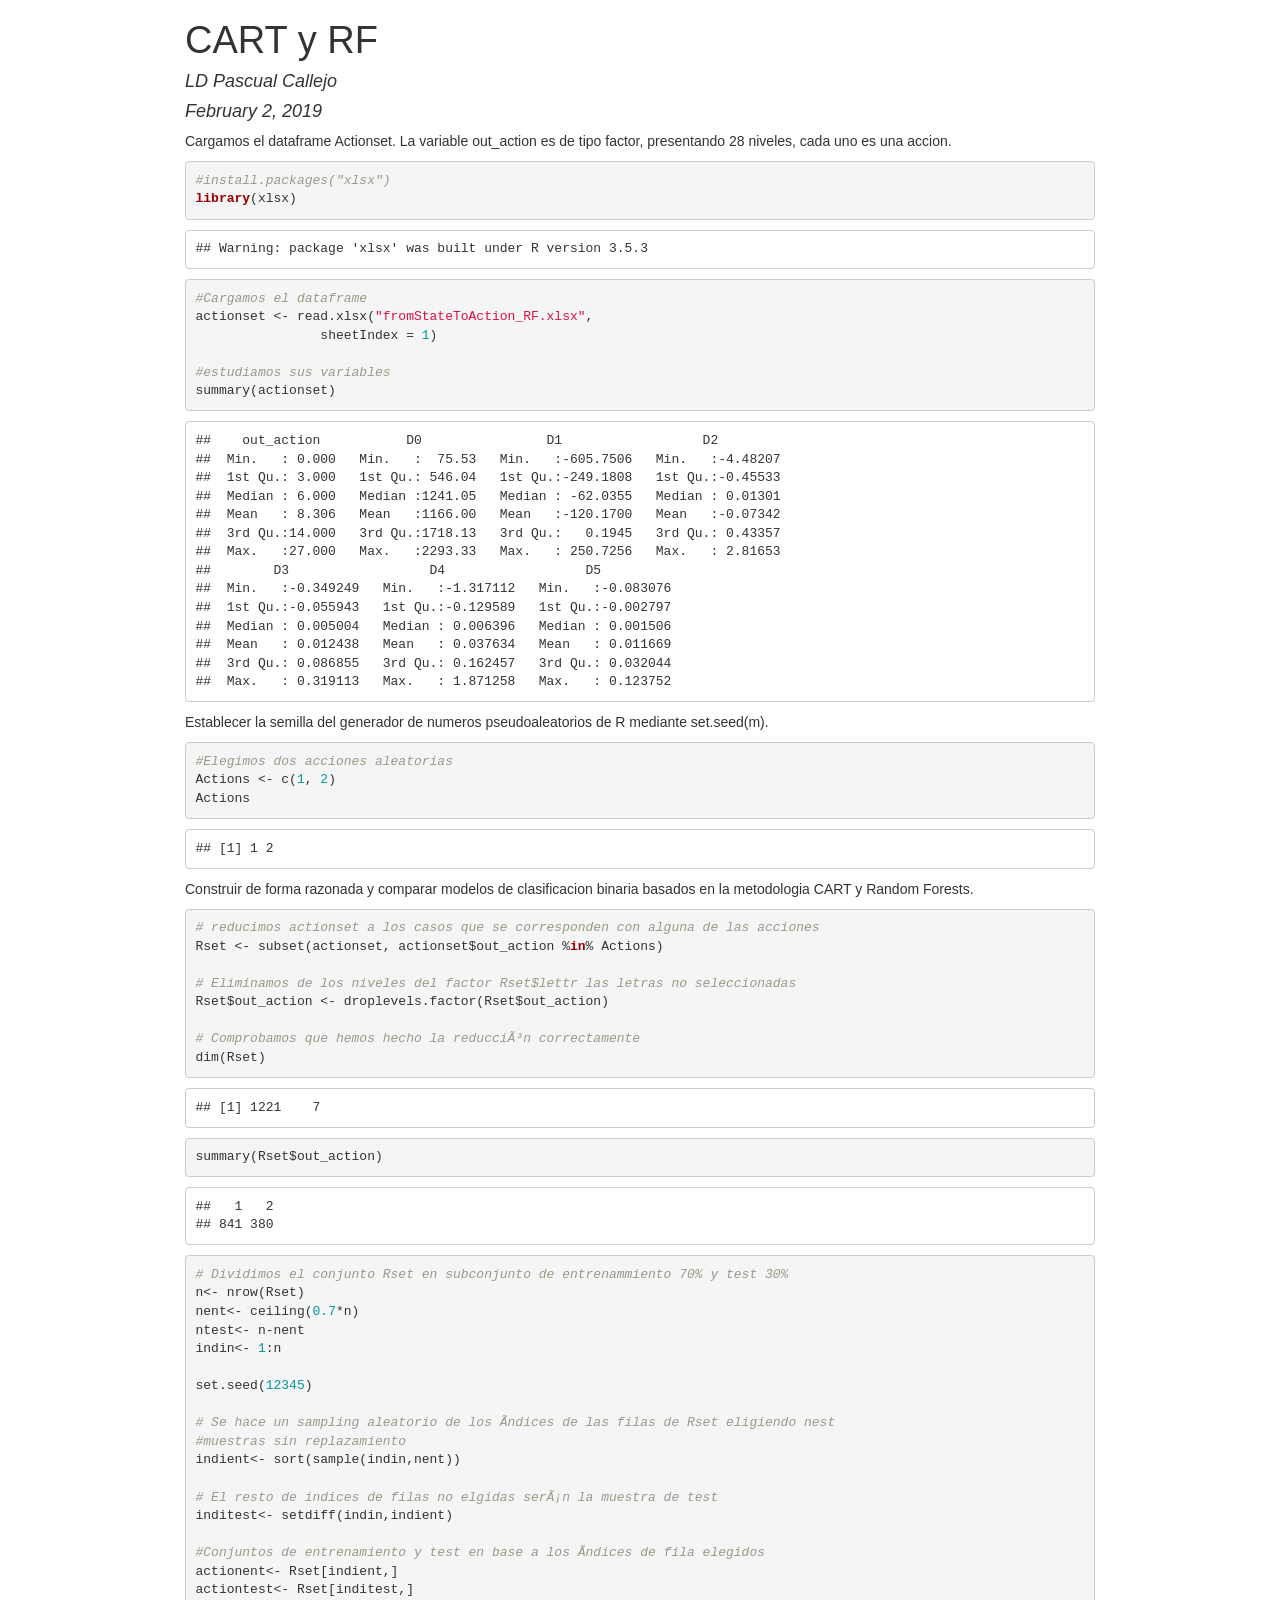
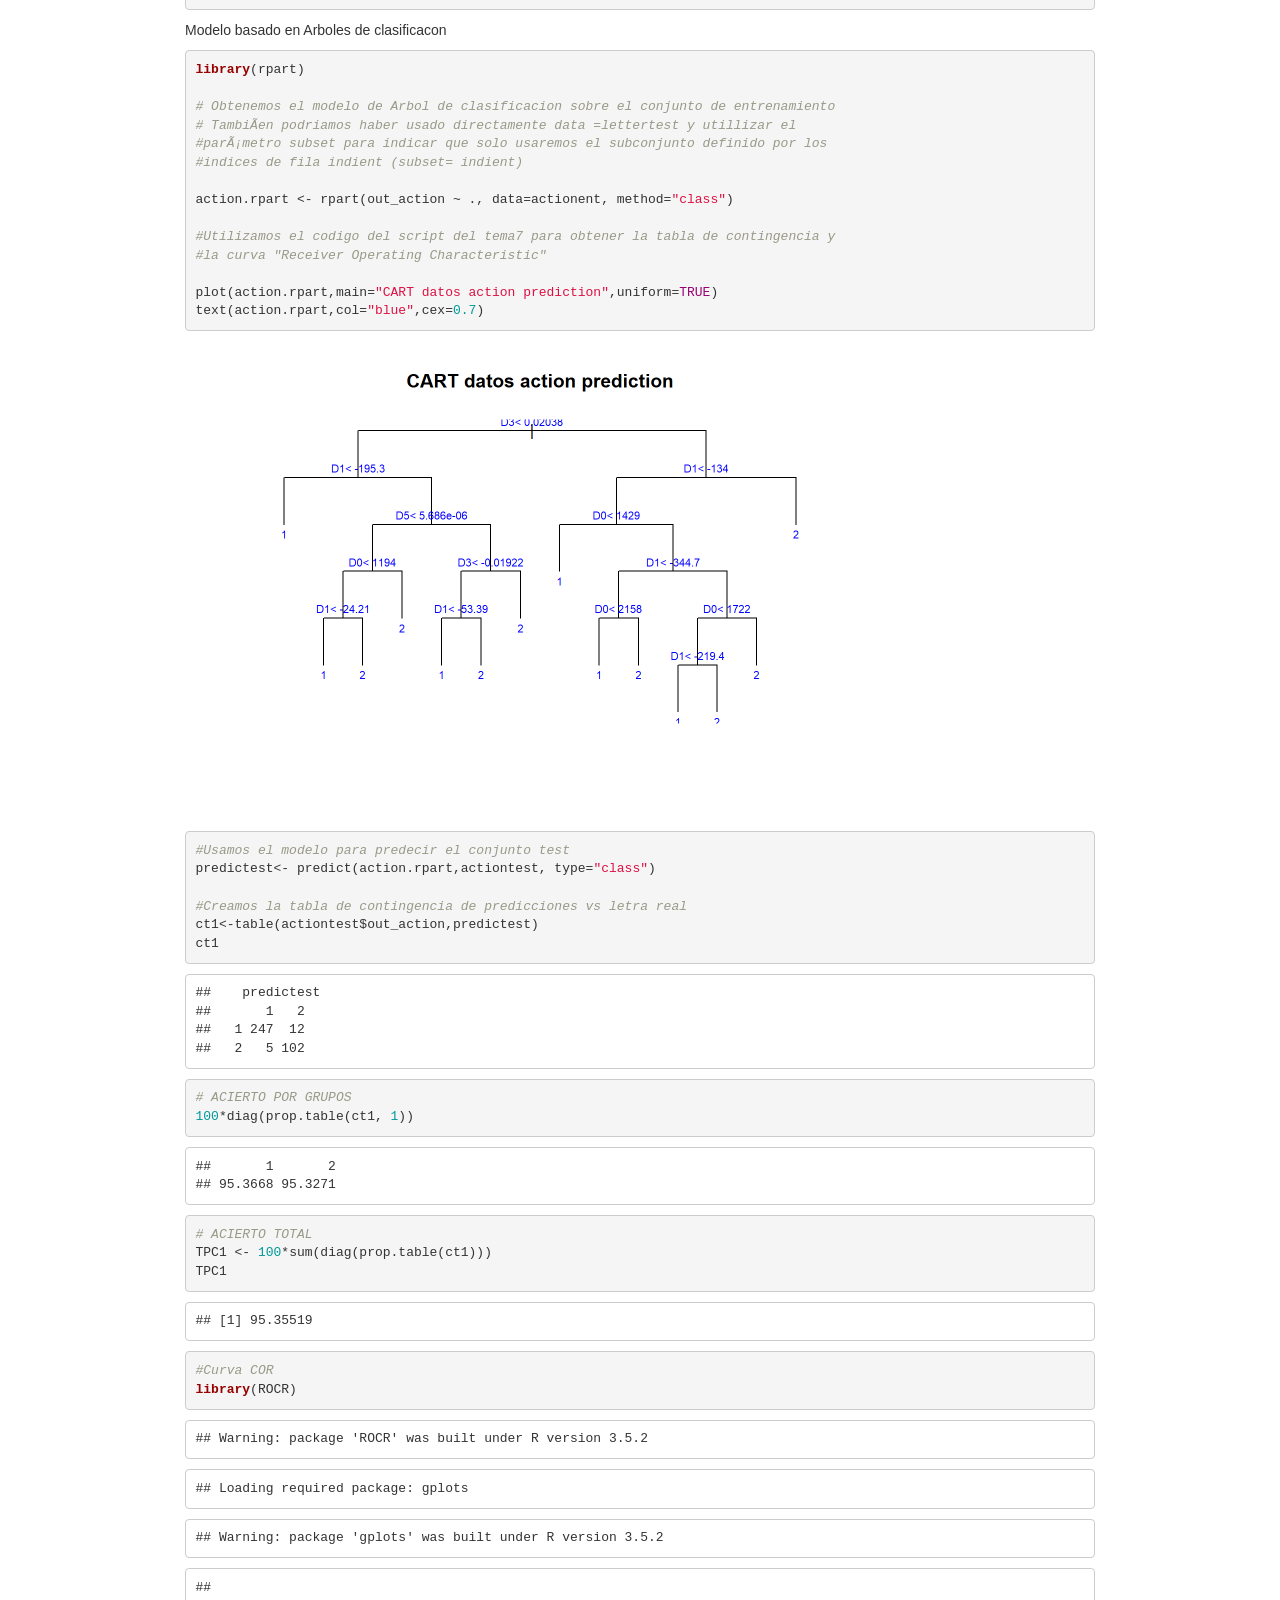
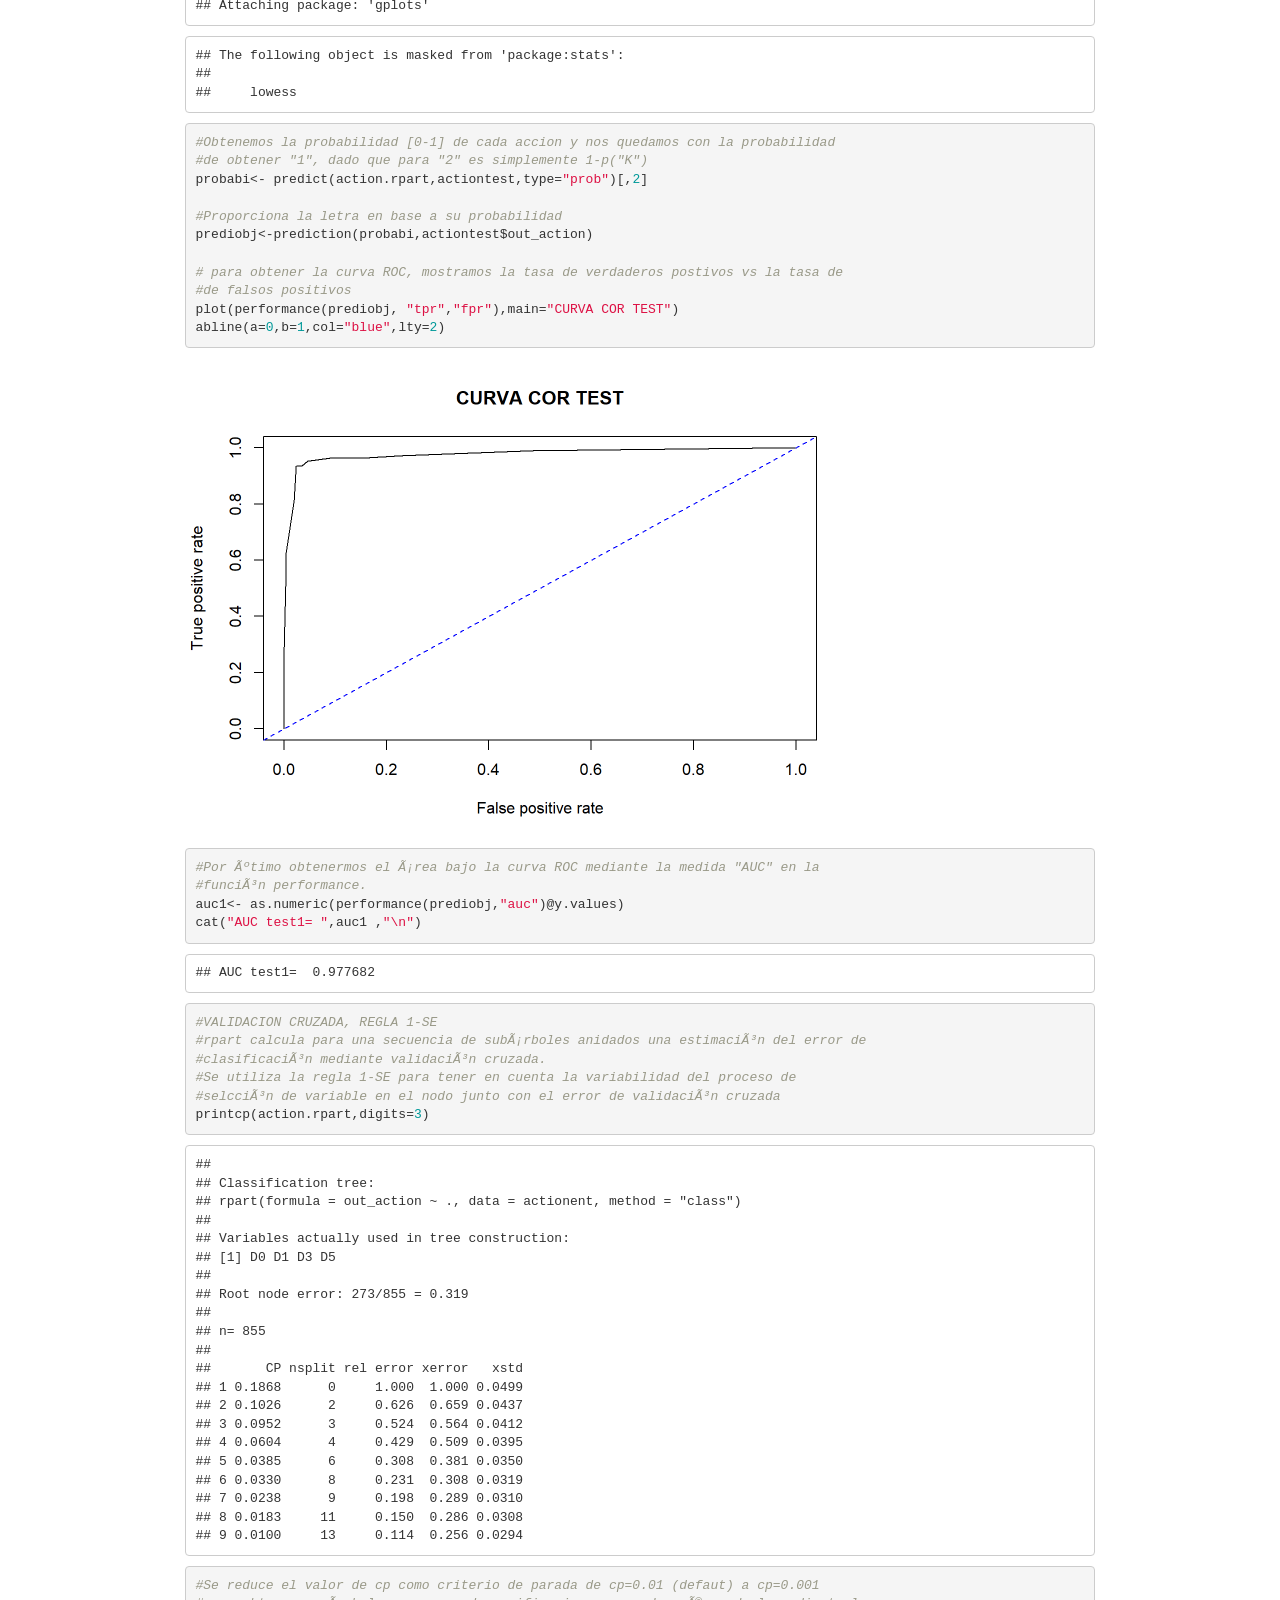
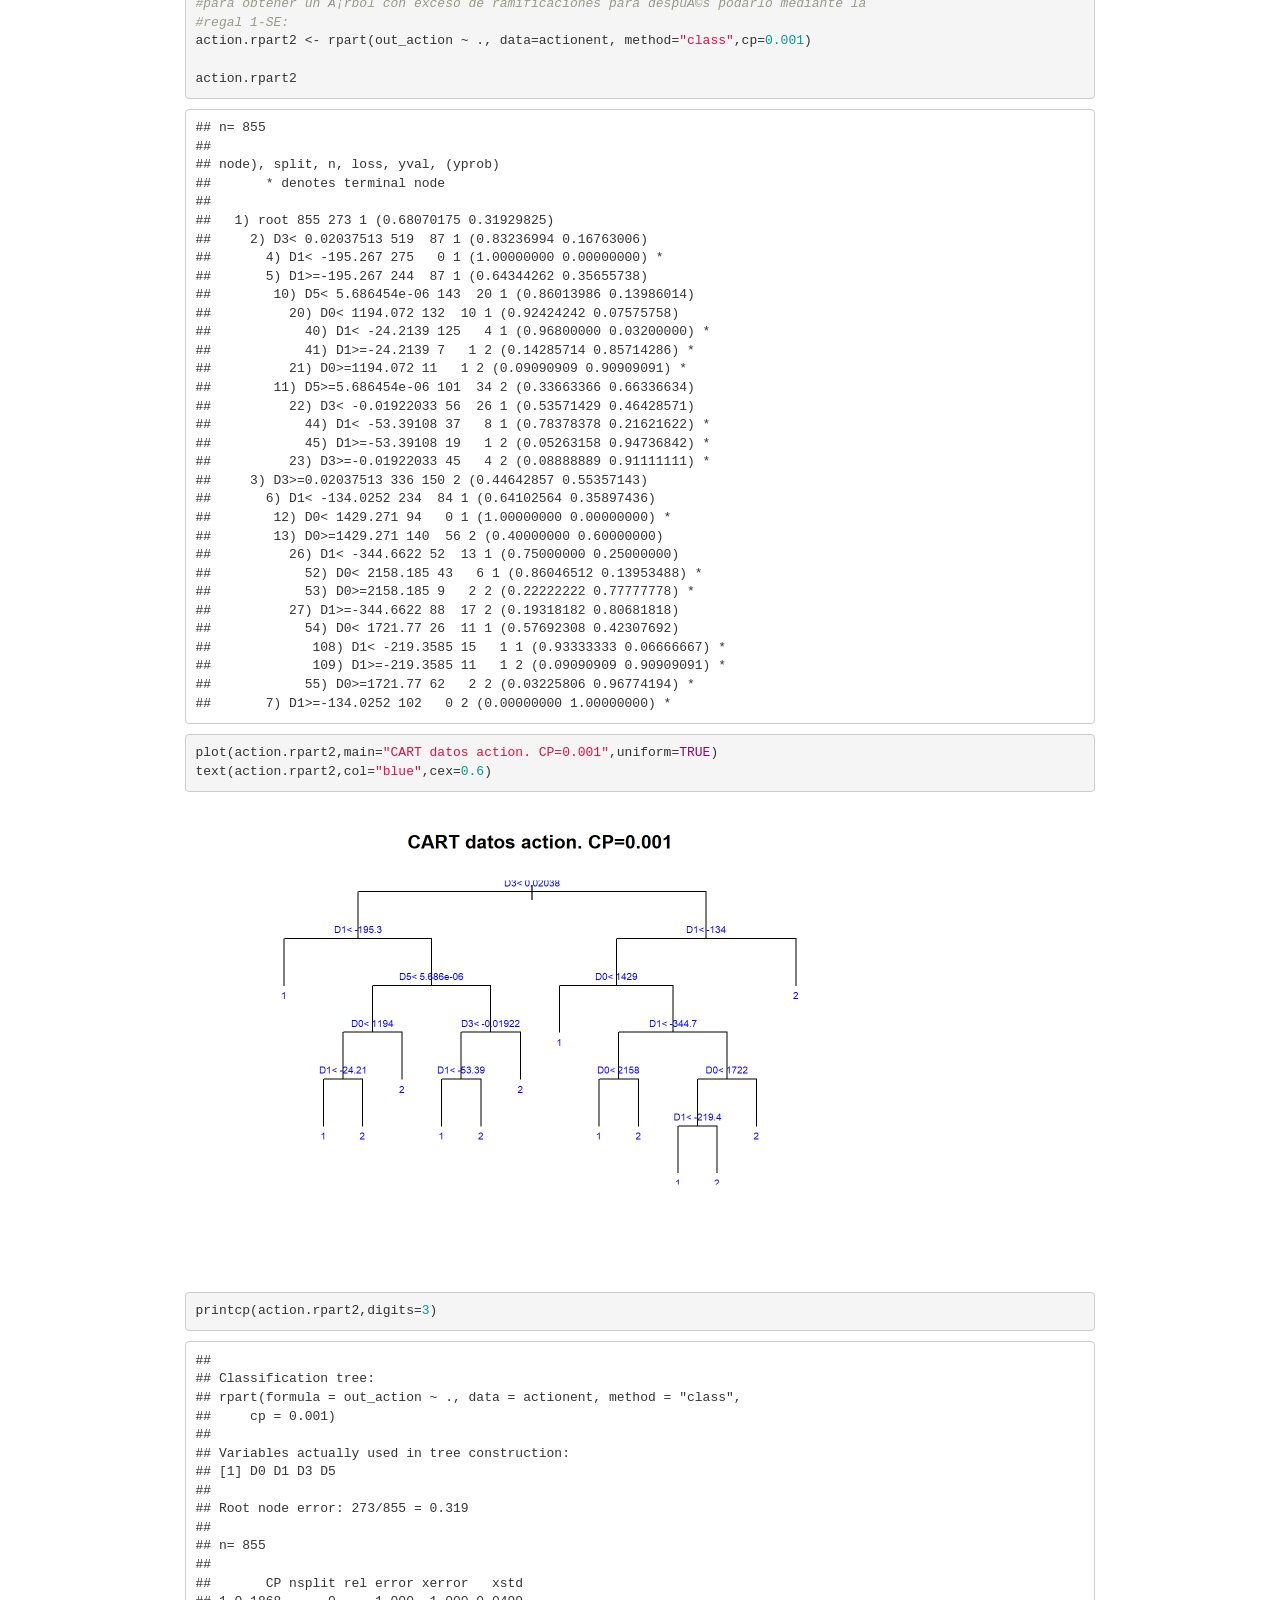
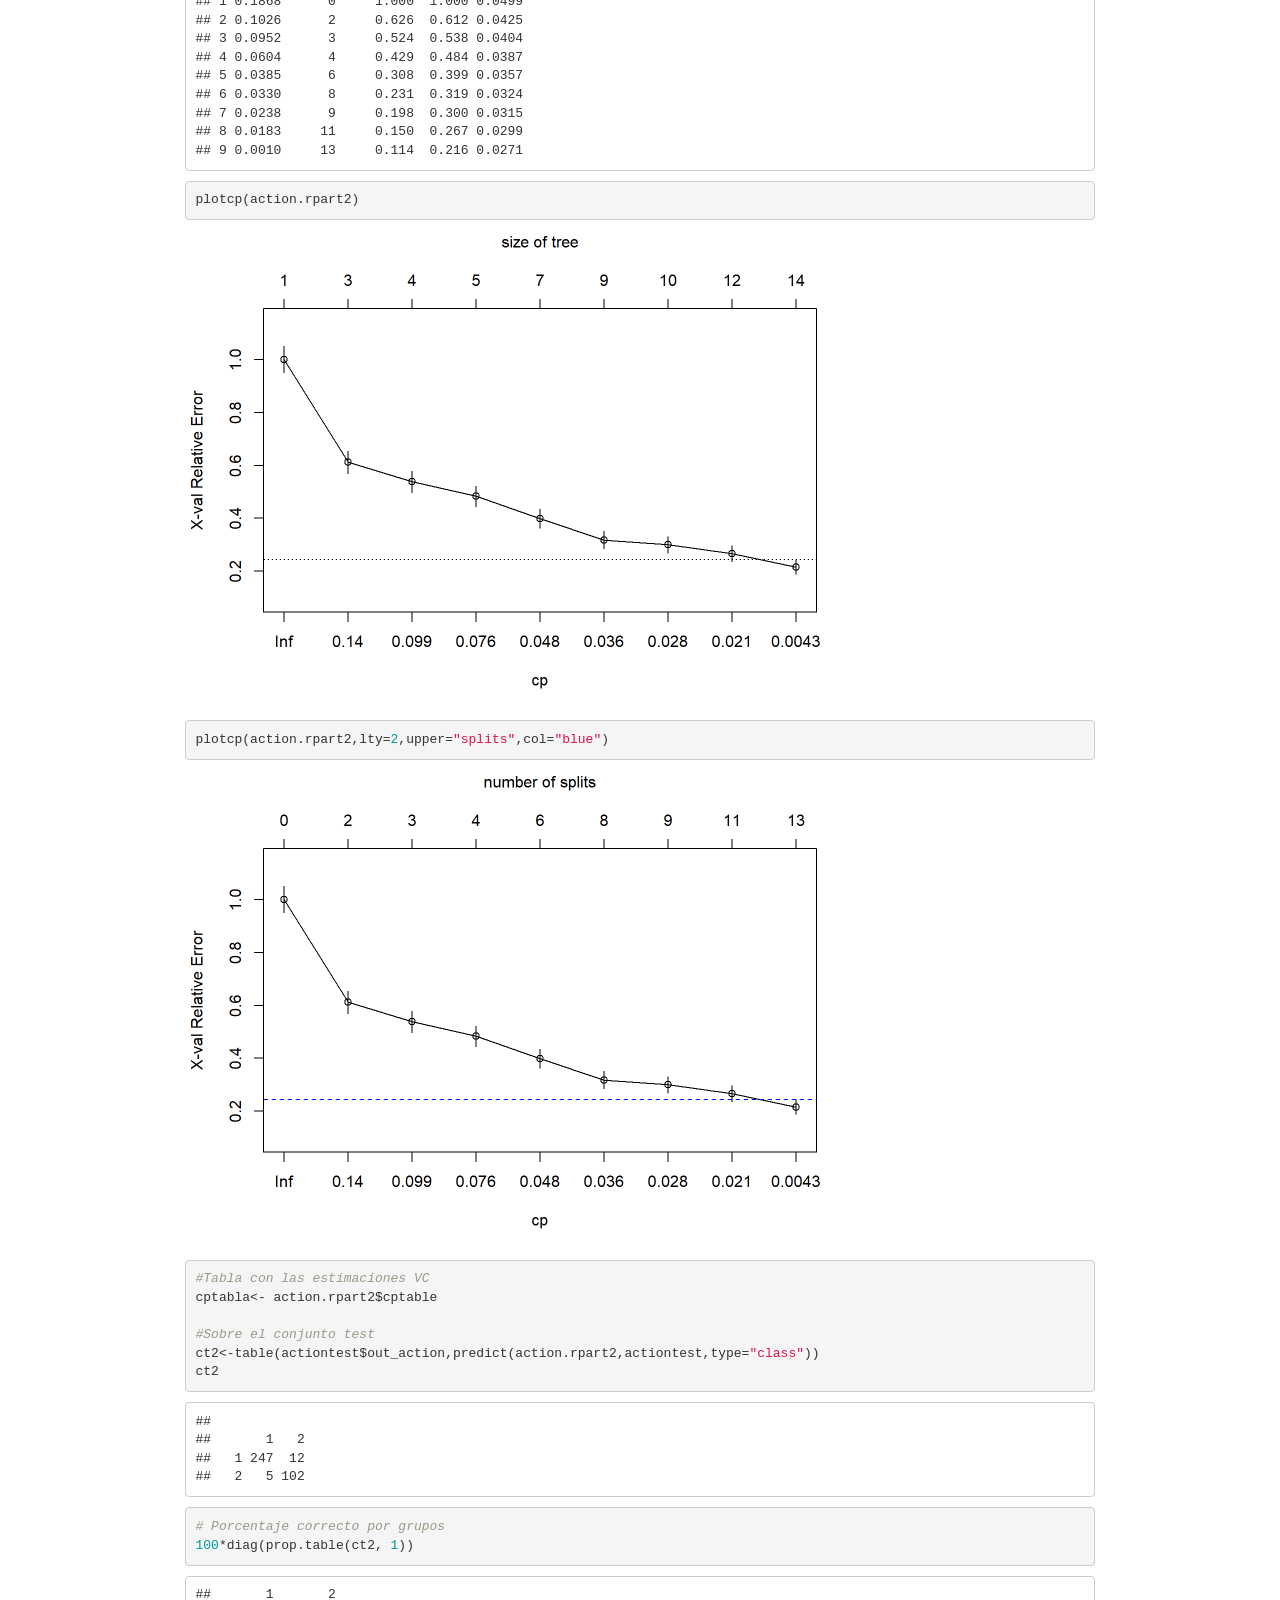
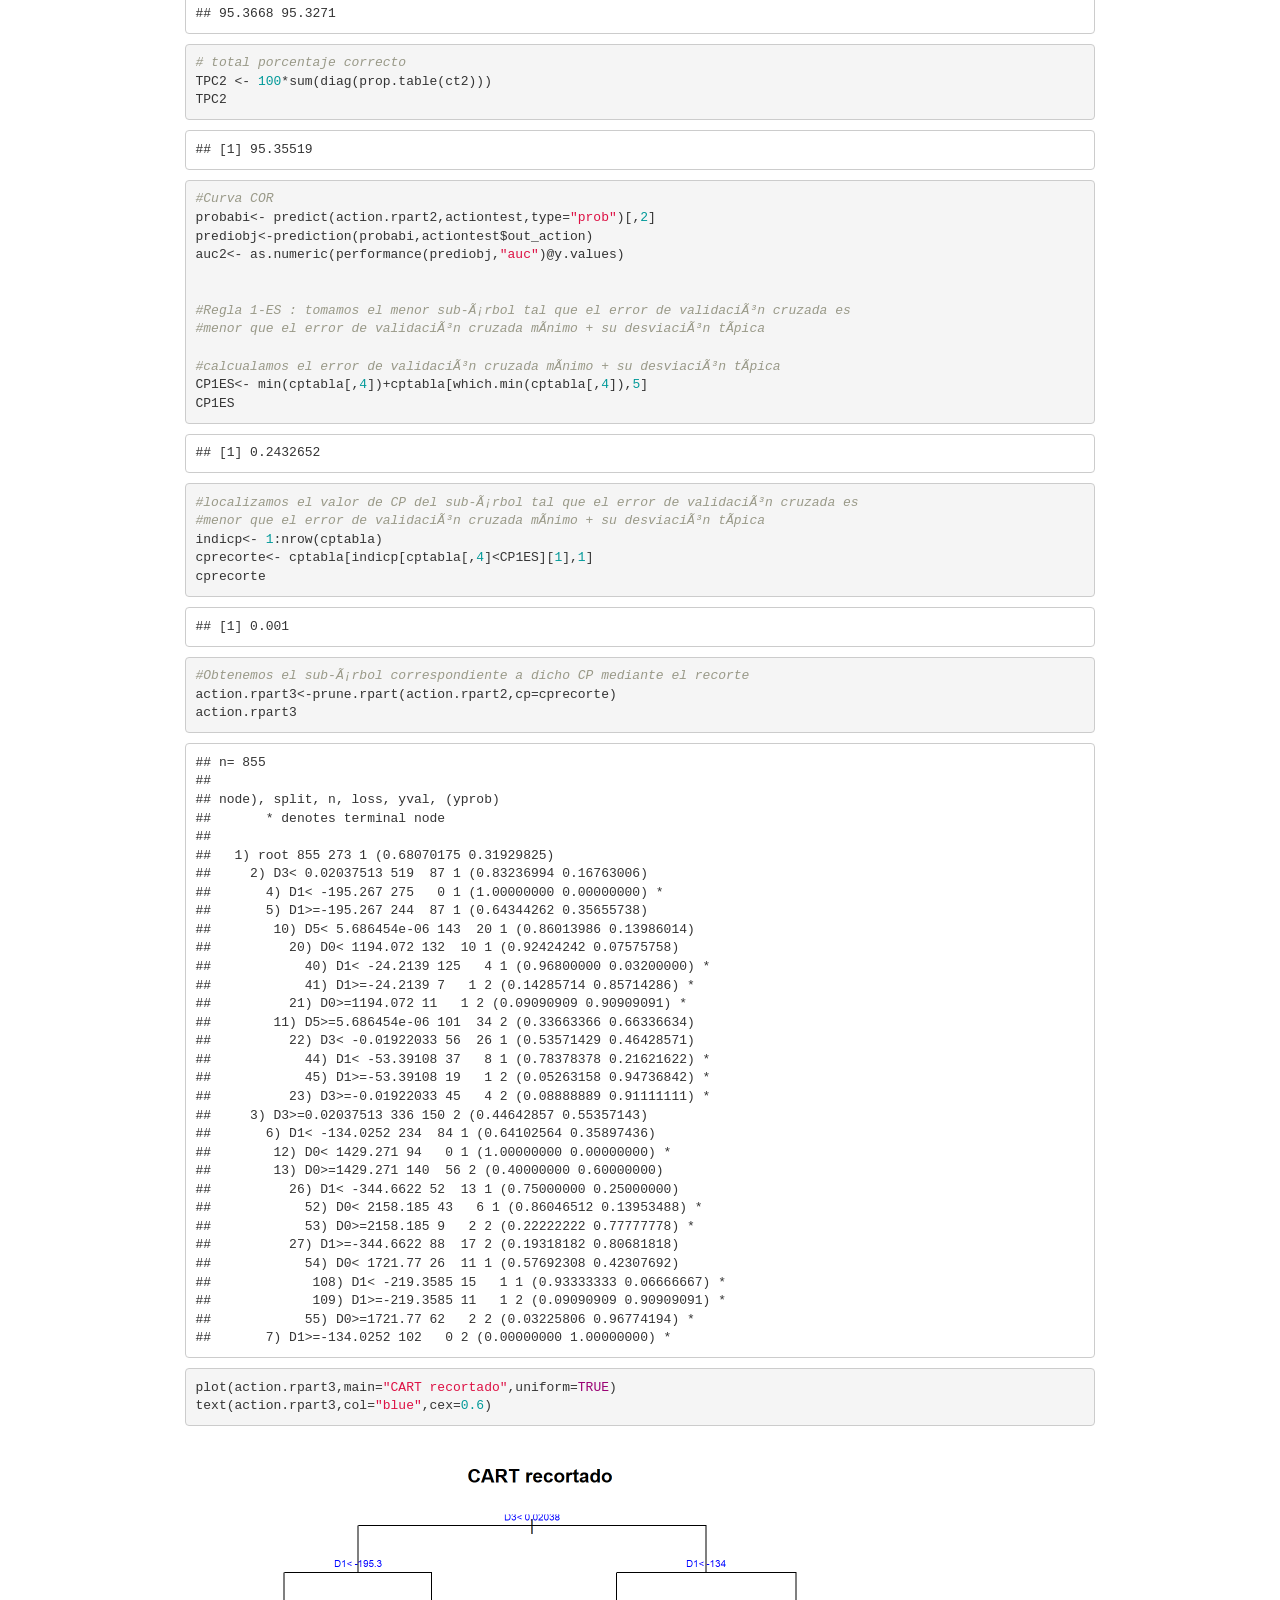
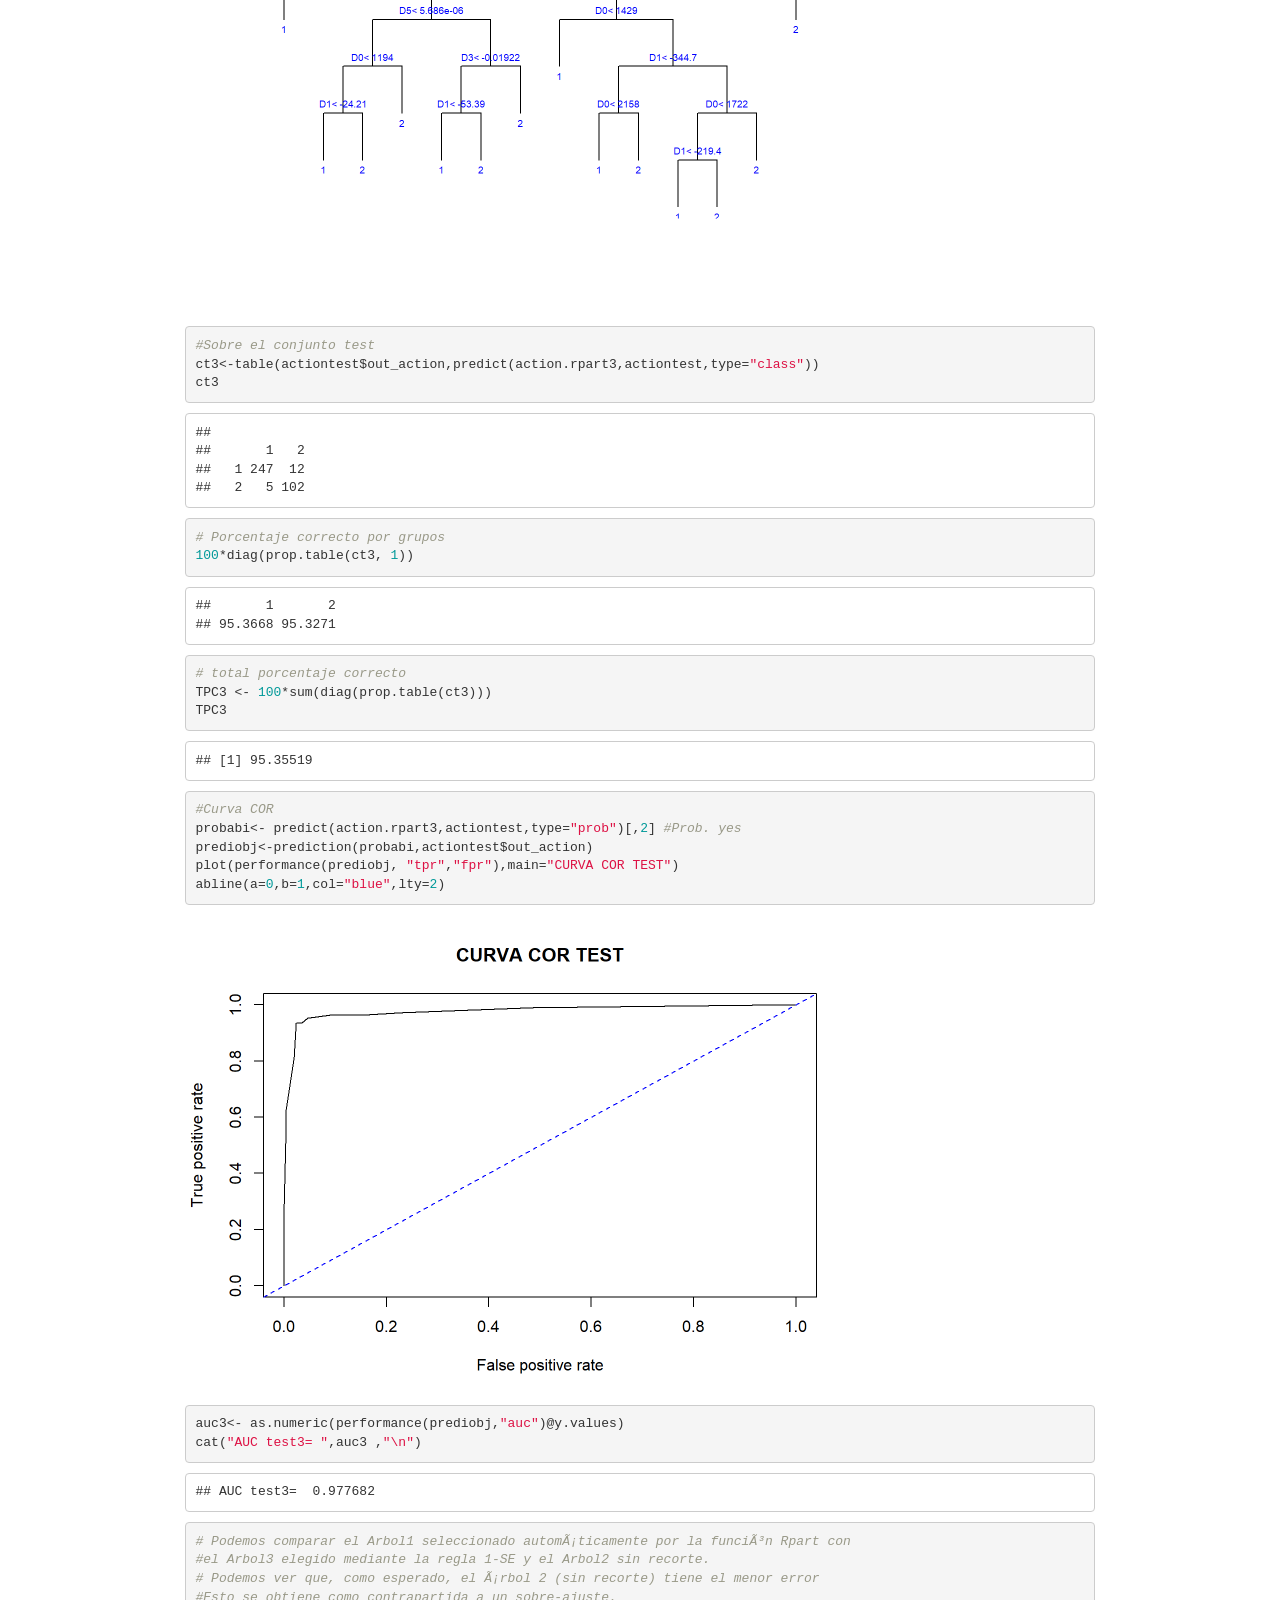
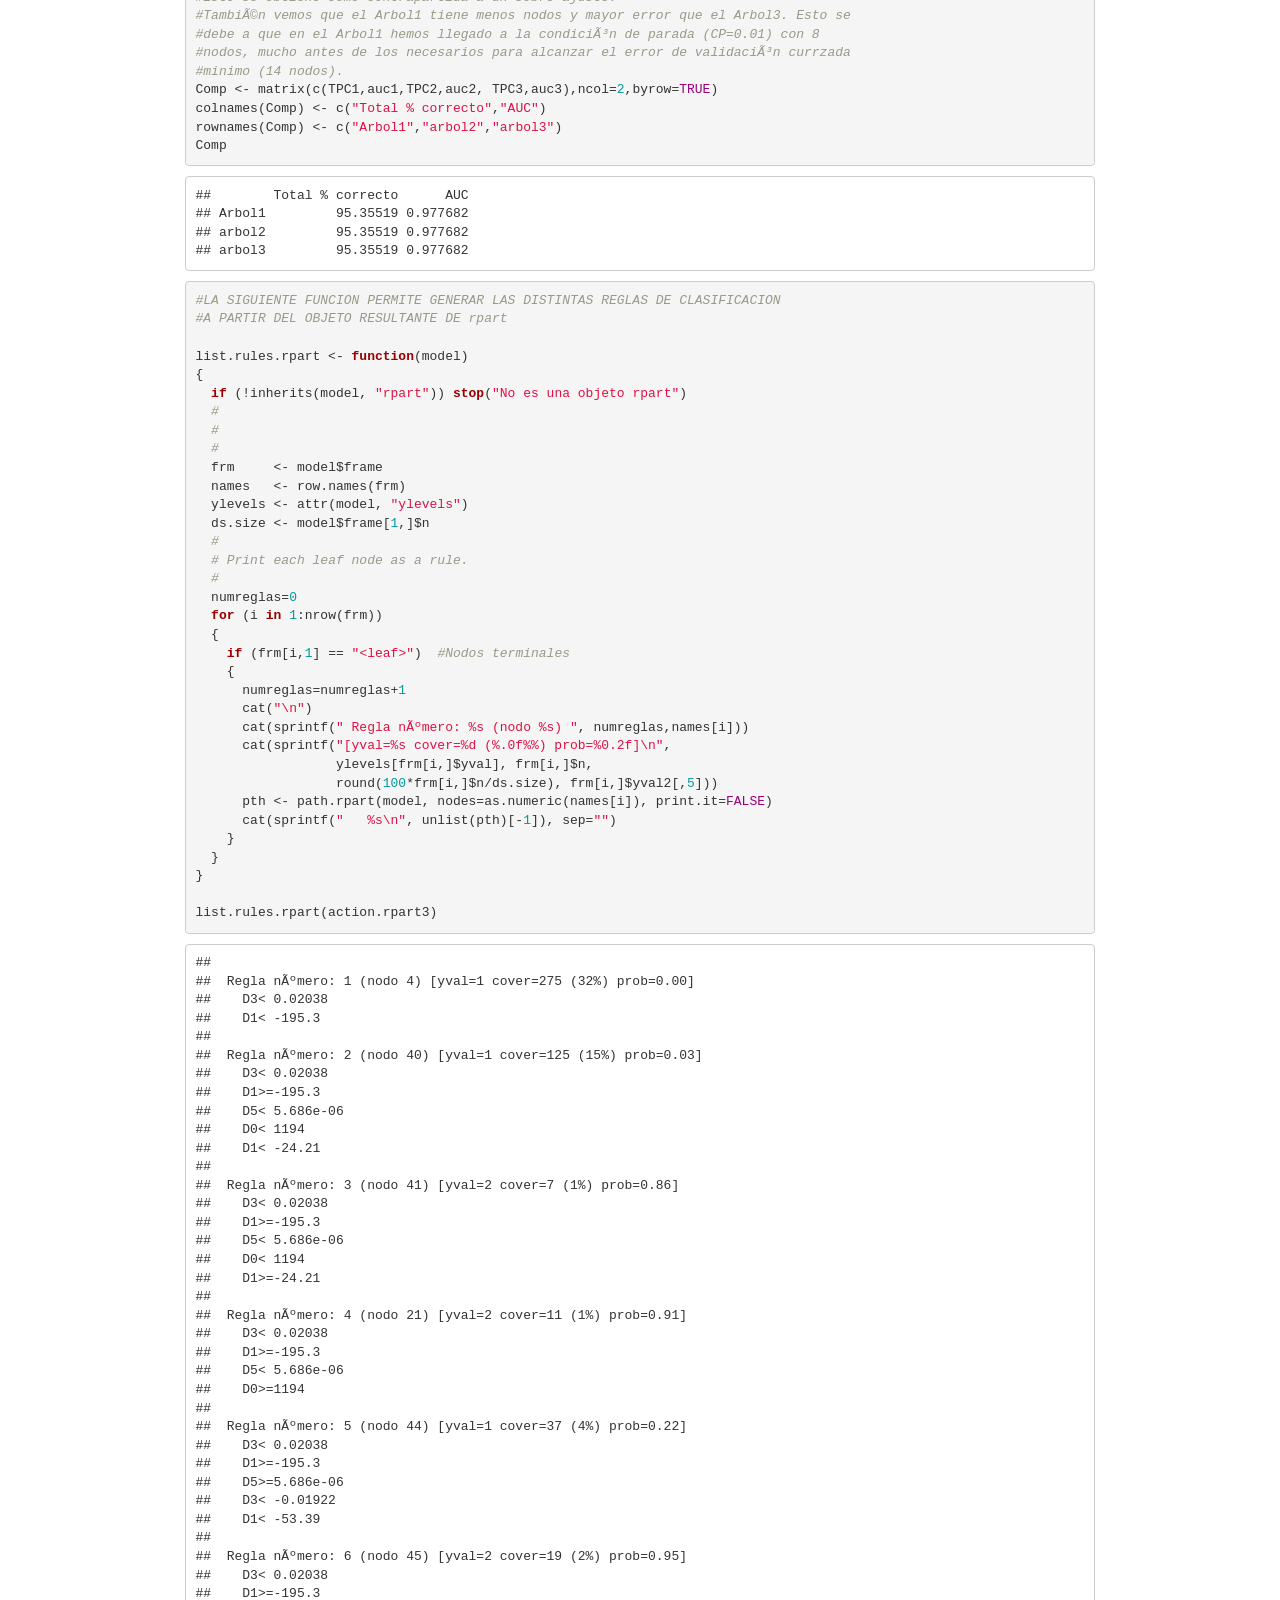
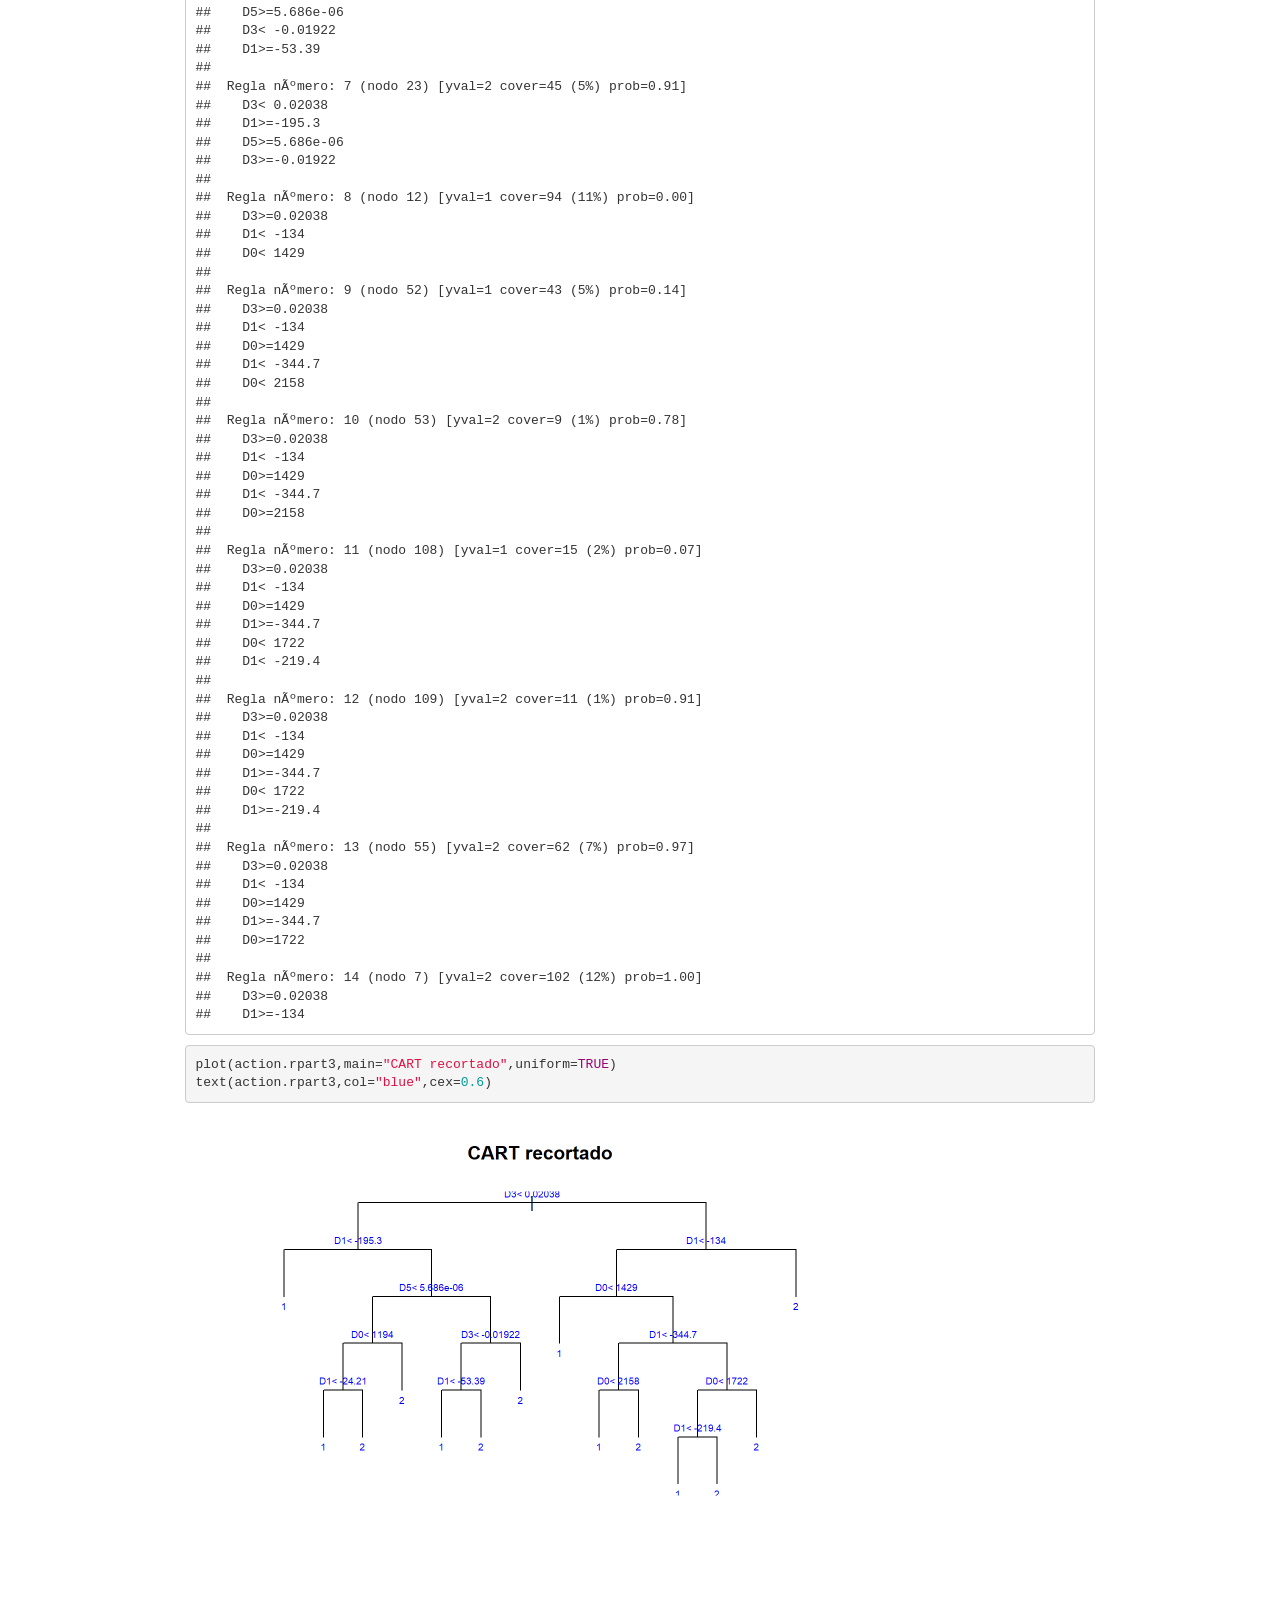
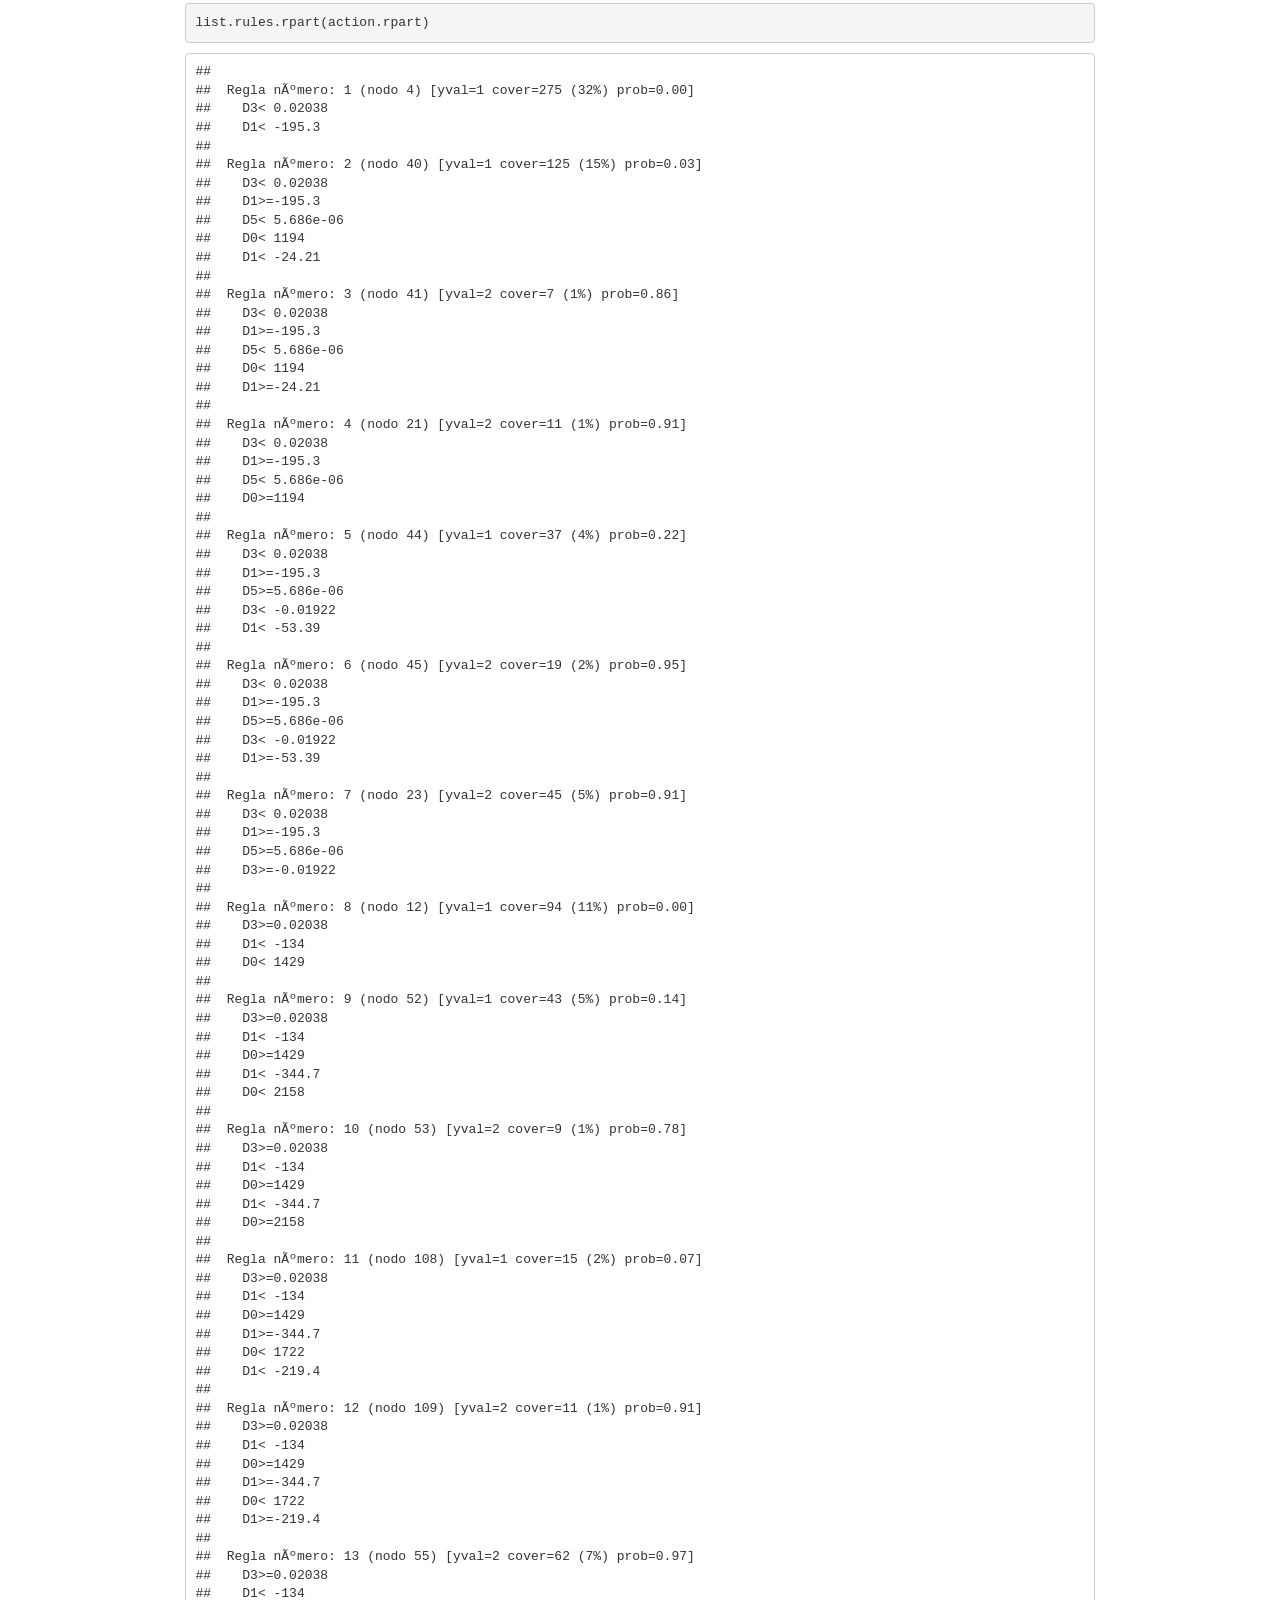
==== Random Forest/CARTyRF.html @ 0f4aa4de "random forest" ====
<!DOCTYPE html>

<html xmlns="http://www.w3.org/1999/xhtml">

<head>

<meta charset="utf-8" />
<meta http-equiv="Content-Type" content="text/html; charset=utf-8" />
<meta name="generator" content="pandoc" />


<meta name="author" content="LD Pascual Callejo" />

<meta name="date" content="2019-02-02" />

<title>CART y RF</title>

<script>/*! jQuery v1.11.3 | (c) 2005, 2015 jQuery Foundation, Inc. | jquery.org/license */
!function(a,b){"object"==typeof module&&"object"==typeof module.exports?module.exports=a.document?b(a,!0):function(a){if(!a.document)throw new Error("jQuery requires a window with a document");return b(a)}:b(a)}("undefined"!=typeof window?window:this,function(a,b){var c=[],d=c.slice,e=c.concat,f=c.push,g=c.indexOf,h={},i=h.toString,j=h.hasOwnProperty,k={},l="1.11.3",m=function(a,b){return new m.fn.init(a,b)},n=/^[\s\uFEFF\xA0]+|[\s\uFEFF\xA0]+$/g,o=/^-ms-/,p=/-([\da-z])/gi,q=function(a,b){return b.toUpperCase()};m.fn=m.prototype={jquery:l,constructor:m,selector:"",length:0,toArray:function(){return d.call(this)},get:function(a){return null!=a?0>a?this[a+this.length]:this[a]:d.call(this)},pushStack:function(a){var b=m.merge(this.constructor(),a);return b.prevObject=this,b.context=this.context,b},each:function(a,b){return m.each(this,a,b)},map:function(a){return this.pushStack(m.map(this,function(b,c){return a.call(b,c,b)}))},slice:function(){return this.pushStack(d.apply(this,arguments))},first:function(){return this.eq(0)},last:function(){return this.eq(-1)},eq:function(a){var b=this.length,c=+a+(0>a?b:0);return this.pushStack(c>=0&&b>c?[this[c]]:[])},end:function(){return this.prevObject||this.constructor(null)},push:f,sort:c.sort,splice:c.splice},m.extend=m.fn.extend=function(){var a,b,c,d,e,f,g=arguments[0]||{},h=1,i=arguments.length,j=!1;for("boolean"==typeof g&&(j=g,g=arguments[h]||{},h++),"object"==typeof g||m.isFunction(g)||(g={}),h===i&&(g=this,h--);i>h;h++)if(null!=(e=arguments[h]))for(d in e)a=g[d],c=e[d],g!==c&&(j&&c&&(m.isPlainObject(c)||(b=m.isArray(c)))?(b?(b=!1,f=a&&m.isArray(a)?a:[]):f=a&&m.isPlainObject(a)?a:{},g[d]=m.extend(j,f,c)):void 0!==c&&(g[d]=c));return g},m.extend({expando:"jQuery"+(l+Math.random()).replace(/\D/g,""),isReady:!0,error:function(a){throw new Error(a)},noop:function(){},isFunction:function(a){return"function"===m.type(a)},isArray:Array.isArray||function(a){return"array"===m.type(a)},isWindow:function(a){return null!=a&&a==a.window},isNumeric:function(a){return!m.isArray(a)&&a-parseFloat(a)+1>=0},isEmptyObject:function(a){var b;for(b in a)return!1;return!0},isPlainObject:function(a){var b;if(!a||"object"!==m.type(a)||a.nodeType||m.isWindow(a))return!1;try{if(a.constructor&&!j.call(a,"constructor")&&!j.call(a.constructor.prototype,"isPrototypeOf"))return!1}catch(c){return!1}if(k.ownLast)for(b in a)return j.call(a,b);for(b in a);return void 0===b||j.call(a,b)},type:function(a){return null==a?a+"":"object"==typeof a||"function"==typeof a?h[i.call(a)]||"object":typeof a},globalEval:function(b){b&&m.trim(b)&&(a.execScript||function(b){a.eval.call(a,b)})(b)},camelCase:function(a){return a.replace(o,"ms-").replace(p,q)},nodeName:function(a,b){return a.nodeName&&a.nodeName.toLowerCase()===b.toLowerCase()},each:function(a,b,c){var d,e=0,f=a.length,g=r(a);if(c){if(g){for(;f>e;e++)if(d=b.apply(a[e],c),d===!1)break}else for(e in a)if(d=b.apply(a[e],c),d===!1)break}else if(g){for(;f>e;e++)if(d=b.call(a[e],e,a[e]),d===!1)break}else for(e in a)if(d=b.call(a[e],e,a[e]),d===!1)break;return a},trim:function(a){return null==a?"":(a+"").replace(n,"")},makeArray:function(a,b){var c=b||[];return null!=a&&(r(Object(a))?m.merge(c,"string"==typeof a?[a]:a):f.call(c,a)),c},inArray:function(a,b,c){var d;if(b){if(g)return g.call(b,a,c);for(d=b.length,c=c?0>c?Math.max(0,d+c):c:0;d>c;c++)if(c in b&&b[c]===a)return c}return-1},merge:function(a,b){var c=+b.length,d=0,e=a.length;while(c>d)a[e++]=b[d++];if(c!==c)while(void 0!==b[d])a[e++]=b[d++];return a.length=e,a},grep:function(a,b,c){for(var d,e=[],f=0,g=a.length,h=!c;g>f;f++)d=!b(a[f],f),d!==h&&e.push(a[f]);return e},map:function(a,b,c){var d,f=0,g=a.length,h=r(a),i=[];if(h)for(;g>f;f++)d=b(a[f],f,c),null!=d&&i.push(d);else for(f in a)d=b(a[f],f,c),null!=d&&i.push(d);return e.apply([],i)},guid:1,proxy:function(a,b){var c,e,f;return"string"==typeof b&&(f=a[b],b=a,a=f),m.isFunction(a)?(c=d.call(arguments,2),e=function(){return a.apply(b||this,c.concat(d.call(arguments)))},e.guid=a.guid=a.guid||m.guid++,e):void 0},now:function(){return+new Date},support:k}),m.each("Boolean Number String Function Array Date RegExp Object Error".split(" "),function(a,b){h["[object "+b+"]"]=b.toLowerCase()});function r(a){var b="length"in a&&a.length,c=m.type(a);return"function"===c||m.isWindow(a)?!1:1===a.nodeType&&b?!0:"array"===c||0===b||"number"==typeof b&&b>0&&b-1 in a}var s=function(a){var b,c,d,e,f,g,h,i,j,k,l,m,n,o,p,q,r,s,t,u="sizzle"+1*new Date,v=a.document,w=0,x=0,y=ha(),z=ha(),A=ha(),B=function(a,b){return a===b&&(l=!0),0},C=1<<31,D={}.hasOwnProperty,E=[],F=E.pop,G=E.push,H=E.push,I=E.slice,J=function(a,b){for(var c=0,d=a.length;d>c;c++)if(a[c]===b)return c;return-1},K="checked|selected|async|autofocus|autoplay|controls|defer|disabled|hidden|ismap|loop|multiple|open|readonly|required|scoped",L="[\\x20\\t\\r\\n\\f]",M="(?:\\\\.|[\\w-]|[^\\x00-\\xa0])+",N=M.replace("w","w#"),O="\\["+L+"*("+M+")(?:"+L+"*([*^$|!~]?=)"+L+"*(?:'((?:\\\\.|[^\\\\'])*)'|\"((?:\\\\.|[^\\\\\"])*)\"|("+N+"))|)"+L+"*\\]",P=":("+M+")(?:\\((('((?:\\\\.|[^\\\\'])*)'|\"((?:\\\\.|[^\\\\\"])*)\")|((?:\\\\.|[^\\\\()[\\]]|"+O+")*)|.*)\\)|)",Q=new RegExp(L+"+","g"),R=new RegExp("^"+L+"+|((?:^|[^\\\\])(?:\\\\.)*)"+L+"+$","g"),S=new RegExp("^"+L+"*,"+L+"*"),T=new RegExp("^"+L+"*([>+~]|"+L+")"+L+"*"),U=new RegExp("="+L+"*([^\\]'\"]*?)"+L+"*\\]","g"),V=new RegExp(P),W=new RegExp("^"+N+"$"),X={ID:new RegExp("^#("+M+")"),CLASS:new RegExp("^\\.("+M+")"),TAG:new RegExp("^("+M.replace("w","w*")+")"),ATTR:new RegExp("^"+O),PSEUDO:new RegExp("^"+P),CHILD:new RegExp("^:(only|first|last|nth|nth-last)-(child|of-type)(?:\\("+L+"*(even|odd|(([+-]|)(\\d*)n|)"+L+"*(?:([+-]|)"+L+"*(\\d+)|))"+L+"*\\)|)","i"),bool:new RegExp("^(?:"+K+")$","i"),needsContext:new RegExp("^"+L+"*[>+~]|:(even|odd|eq|gt|lt|nth|first|last)(?:\\("+L+"*((?:-\\d)?\\d*)"+L+"*\\)|)(?=[^-]|$)","i")},Y=/^(?:input|select|textarea|button)$/i,Z=/^h\d$/i,$=/^[^{]+\{\s*\[native \w/,_=/^(?:#([\w-]+)|(\w+)|\.([\w-]+))$/,aa=/[+~]/,ba=/'|\\/g,ca=new RegExp("\\\\([\\da-f]{1,6}"+L+"?|("+L+")|.)","ig"),da=function(a,b,c){var d="0x"+b-65536;return d!==d||c?b:0>d?String.fromCharCode(d+65536):String.fromCharCode(d>>10|55296,1023&d|56320)},ea=function(){m()};try{H.apply(E=I.call(v.childNodes),v.childNodes),E[v.childNodes.length].nodeType}catch(fa){H={apply:E.length?function(a,b){G.apply(a,I.call(b))}:function(a,b){var c=a.length,d=0;while(a[c++]=b[d++]);a.length=c-1}}}function ga(a,b,d,e){var f,h,j,k,l,o,r,s,w,x;if((b?b.ownerDocument||b:v)!==n&&m(b),b=b||n,d=d||[],k=b.nodeType,"string"!=typeof a||!a||1!==k&&9!==k&&11!==k)return d;if(!e&&p){if(11!==k&&(f=_.exec(a)))if(j=f[1]){if(9===k){if(h=b.getElementById(j),!h||!h.parentNode)return d;if(h.id===j)return d.push(h),d}else if(b.ownerDocument&&(h=b.ownerDocument.getElementById(j))&&t(b,h)&&h.id===j)return d.push(h),d}else{if(f[2])return H.apply(d,b.getElementsByTagName(a)),d;if((j=f[3])&&c.getElementsByClassName)return H.apply(d,b.getElementsByClassName(j)),d}if(c.qsa&&(!q||!q.test(a))){if(s=r=u,w=b,x=1!==k&&a,1===k&&"object"!==b.nodeName.toLowerCase()){o=g(a),(r=b.getAttribute("id"))?s=r.replace(ba,"\\$&"):b.setAttribute("id",s),s="[id='"+s+"'] ",l=o.length;while(l--)o[l]=s+ra(o[l]);w=aa.test(a)&&pa(b.parentNode)||b,x=o.join(",")}if(x)try{return H.apply(d,w.querySelectorAll(x)),d}catch(y){}finally{r||b.removeAttribute("id")}}}return i(a.replace(R,"$1"),b,d,e)}function ha(){var a=[];function b(c,e){return a.push(c+" ")>d.cacheLength&&delete b[a.shift()],b[c+" "]=e}return b}function ia(a){return a[u]=!0,a}function ja(a){var b=n.createElement("div");try{return!!a(b)}catch(c){return!1}finally{b.parentNode&&b.parentNode.removeChild(b),b=null}}function ka(a,b){var c=a.split("|"),e=a.length;while(e--)d.attrHandle[c[e]]=b}function la(a,b){var c=b&&a,d=c&&1===a.nodeType&&1===b.nodeType&&(~b.sourceIndex||C)-(~a.sourceIndex||C);if(d)return d;if(c)while(c=c.nextSibling)if(c===b)return-1;return a?1:-1}function ma(a){return function(b){var c=b.nodeName.toLowerCase();return"input"===c&&b.type===a}}function na(a){return function(b){var c=b.nodeName.toLowerCase();return("input"===c||"button"===c)&&b.type===a}}function oa(a){return ia(function(b){return b=+b,ia(function(c,d){var e,f=a([],c.length,b),g=f.length;while(g--)c[e=f[g]]&&(c[e]=!(d[e]=c[e]))})})}function pa(a){return a&&"undefined"!=typeof a.getElementsByTagName&&a}c=ga.support={},f=ga.isXML=function(a){var b=a&&(a.ownerDocument||a).documentElement;return b?"HTML"!==b.nodeName:!1},m=ga.setDocument=function(a){var b,e,g=a?a.ownerDocument||a:v;return g!==n&&9===g.nodeType&&g.documentElement?(n=g,o=g.documentElement,e=g.defaultView,e&&e!==e.top&&(e.addEventListener?e.addEventListener("unload",ea,!1):e.attachEvent&&e.attachEvent("onunload",ea)),p=!f(g),c.attributes=ja(function(a){return a.className="i",!a.getAttribute("className")}),c.getElementsByTagName=ja(function(a){return a.appendChild(g.createComment("")),!a.getElementsByTagName("*").length}),c.getElementsByClassName=$.test(g.getElementsByClassName),c.getById=ja(function(a){return o.appendChild(a).id=u,!g.getElementsByName||!g.getElementsByName(u).length}),c.getById?(d.find.ID=function(a,b){if("undefined"!=typeof b.getElementById&&p){var c=b.getElementById(a);return c&&c.parentNode?[c]:[]}},d.filter.ID=function(a){var b=a.replace(ca,da);return function(a){return a.getAttribute("id")===b}}):(delete d.find.ID,d.filter.ID=function(a){var b=a.replace(ca,da);return function(a){var c="undefined"!=typeof a.getAttributeNode&&a.getAttributeNode("id");return c&&c.value===b}}),d.find.TAG=c.getElementsByTagName?function(a,b){return"undefined"!=typeof b.getElementsByTagName?b.getElementsByTagName(a):c.qsa?b.querySelectorAll(a):void 0}:function(a,b){var c,d=[],e=0,f=b.getElementsByTagName(a);if("*"===a){while(c=f[e++])1===c.nodeType&&d.push(c);return d}return f},d.find.CLASS=c.getElementsByClassName&&function(a,b){return p?b.getElementsByClassName(a):void 0},r=[],q=[],(c.qsa=$.test(g.querySelectorAll))&&(ja(function(a){o.appendChild(a).innerHTML="<a id='"+u+"'></a><select id='"+u+"-\f]' msallowcapture=''><option selected=''></option></select>",a.querySelectorAll("[msallowcapture^='']").length&&q.push("[*^$]="+L+"*(?:''|\"\")"),a.querySelectorAll("[selected]").length||q.push("\\["+L+"*(?:value|"+K+")"),a.querySelectorAll("[id~="+u+"-]").length||q.push("~="),a.querySelectorAll(":checked").length||q.push(":checked"),a.querySelectorAll("a#"+u+"+*").length||q.push(".#.+[+~]")}),ja(function(a){var b=g.createElement("input");b.setAttribute("type","hidden"),a.appendChild(b).setAttribute("name","D"),a.querySelectorAll("[name=d]").length&&q.push("name"+L+"*[*^$|!~]?="),a.querySelectorAll(":enabled").length||q.push(":enabled",":disabled"),a.querySelectorAll("*,:x"),q.push(",.*:")})),(c.matchesSelector=$.test(s=o.matches||o.webkitMatchesSelector||o.mozMatchesSelector||o.oMatchesSelector||o.msMatchesSelector))&&ja(function(a){c.disconnectedMatch=s.call(a,"div"),s.call(a,"[s!='']:x"),r.push("!=",P)}),q=q.length&&new RegExp(q.join("|")),r=r.length&&new RegExp(r.join("|")),b=$.test(o.compareDocumentPosition),t=b||$.test(o.contains)?function(a,b){var c=9===a.nodeType?a.documentElement:a,d=b&&b.parentNode;return a===d||!(!d||1!==d.nodeType||!(c.contains?c.contains(d):a.compareDocumentPosition&&16&a.compareDocumentPosition(d)))}:function(a,b){if(b)while(b=b.parentNode)if(b===a)return!0;return!1},B=b?function(a,b){if(a===b)return l=!0,0;var d=!a.compareDocumentPosition-!b.compareDocumentPosition;return d?d:(d=(a.ownerDocument||a)===(b.ownerDocument||b)?a.compareDocumentPosition(b):1,1&d||!c.sortDetached&&b.compareDocumentPosition(a)===d?a===g||a.ownerDocument===v&&t(v,a)?-1:b===g||b.ownerDocument===v&&t(v,b)?1:k?J(k,a)-J(k,b):0:4&d?-1:1)}:function(a,b){if(a===b)return l=!0,0;var c,d=0,e=a.parentNode,f=b.parentNode,h=[a],i=[b];if(!e||!f)return a===g?-1:b===g?1:e?-1:f?1:k?J(k,a)-J(k,b):0;if(e===f)return la(a,b);c=a;while(c=c.parentNode)h.unshift(c);c=b;while(c=c.parentNode)i.unshift(c);while(h[d]===i[d])d++;return d?la(h[d],i[d]):h[d]===v?-1:i[d]===v?1:0},g):n},ga.matches=function(a,b){return ga(a,null,null,b)},ga.matchesSelector=function(a,b){if((a.ownerDocument||a)!==n&&m(a),b=b.replace(U,"='$1']"),!(!c.matchesSelector||!p||r&&r.test(b)||q&&q.test(b)))try{var d=s.call(a,b);if(d||c.disconnectedMatch||a.document&&11!==a.document.nodeType)return d}catch(e){}return ga(b,n,null,[a]).length>0},ga.contains=function(a,b){return(a.ownerDocument||a)!==n&&m(a),t(a,b)},ga.attr=function(a,b){(a.ownerDocument||a)!==n&&m(a);var e=d.attrHandle[b.toLowerCase()],f=e&&D.call(d.attrHandle,b.toLowerCase())?e(a,b,!p):void 0;return void 0!==f?f:c.attributes||!p?a.getAttribute(b):(f=a.getAttributeNode(b))&&f.specified?f.value:null},ga.error=function(a){throw new Error("Syntax error, unrecognized expression: "+a)},ga.uniqueSort=function(a){var b,d=[],e=0,f=0;if(l=!c.detectDuplicates,k=!c.sortStable&&a.slice(0),a.sort(B),l){while(b=a[f++])b===a[f]&&(e=d.push(f));while(e--)a.splice(d[e],1)}return k=null,a},e=ga.getText=function(a){var b,c="",d=0,f=a.nodeType;if(f){if(1===f||9===f||11===f){if("string"==typeof a.textContent)return a.textContent;for(a=a.firstChild;a;a=a.nextSibling)c+=e(a)}else if(3===f||4===f)return a.nodeValue}else while(b=a[d++])c+=e(b);return c},d=ga.selectors={cacheLength:50,createPseudo:ia,match:X,attrHandle:{},find:{},relative:{">":{dir:"parentNode",first:!0}," ":{dir:"parentNode"},"+":{dir:"previousSibling",first:!0},"~":{dir:"previousSibling"}},preFilter:{ATTR:function(a){return a[1]=a[1].replace(ca,da),a[3]=(a[3]||a[4]||a[5]||"").replace(ca,da),"~="===a[2]&&(a[3]=" "+a[3]+" "),a.slice(0,4)},CHILD:function(a){return a[1]=a[1].toLowerCase(),"nth"===a[1].slice(0,3)?(a[3]||ga.error(a[0]),a[4]=+(a[4]?a[5]+(a[6]||1):2*("even"===a[3]||"odd"===a[3])),a[5]=+(a[7]+a[8]||"odd"===a[3])):a[3]&&ga.error(a[0]),a},PSEUDO:function(a){var b,c=!a[6]&&a[2];return X.CHILD.test(a[0])?null:(a[3]?a[2]=a[4]||a[5]||"":c&&V.test(c)&&(b=g(c,!0))&&(b=c.indexOf(")",c.length-b)-c.length)&&(a[0]=a[0].slice(0,b),a[2]=c.slice(0,b)),a.slice(0,3))}},filter:{TAG:function(a){var b=a.replace(ca,da).toLowerCase();return"*"===a?function(){return!0}:function(a){return a.nodeName&&a.nodeName.toLowerCase()===b}},CLASS:function(a){var b=y[a+" "];return b||(b=new RegExp("(^|"+L+")"+a+"("+L+"|$)"))&&y(a,function(a){return b.test("string"==typeof a.className&&a.className||"undefined"!=typeof a.getAttribute&&a.getAttribute("class")||"")})},ATTR:function(a,b,c){return function(d){var e=ga.attr(d,a);return null==e?"!="===b:b?(e+="","="===b?e===c:"!="===b?e!==c:"^="===b?c&&0===e.indexOf(c):"*="===b?c&&e.indexOf(c)>-1:"$="===b?c&&e.slice(-c.length)===c:"~="===b?(" "+e.replace(Q," ")+" ").indexOf(c)>-1:"|="===b?e===c||e.slice(0,c.length+1)===c+"-":!1):!0}},CHILD:function(a,b,c,d,e){var f="nth"!==a.slice(0,3),g="last"!==a.slice(-4),h="of-type"===b;return 1===d&&0===e?function(a){return!!a.parentNode}:function(b,c,i){var j,k,l,m,n,o,p=f!==g?"nextSibling":"previousSibling",q=b.parentNode,r=h&&b.nodeName.toLowerCase(),s=!i&&!h;if(q){if(f){while(p){l=b;while(l=l[p])if(h?l.nodeName.toLowerCase()===r:1===l.nodeType)return!1;o=p="only"===a&&!o&&"nextSibling"}return!0}if(o=[g?q.firstChild:q.lastChild],g&&s){k=q[u]||(q[u]={}),j=k[a]||[],n=j[0]===w&&j[1],m=j[0]===w&&j[2],l=n&&q.childNodes[n];while(l=++n&&l&&l[p]||(m=n=0)||o.pop())if(1===l.nodeType&&++m&&l===b){k[a]=[w,n,m];break}}else if(s&&(j=(b[u]||(b[u]={}))[a])&&j[0]===w)m=j[1];else while(l=++n&&l&&l[p]||(m=n=0)||o.pop())if((h?l.nodeName.toLowerCase()===r:1===l.nodeType)&&++m&&(s&&((l[u]||(l[u]={}))[a]=[w,m]),l===b))break;return m-=e,m===d||m%d===0&&m/d>=0}}},PSEUDO:function(a,b){var c,e=d.pseudos[a]||d.setFilters[a.toLowerCase()]||ga.error("unsupported pseudo: "+a);return e[u]?e(b):e.length>1?(c=[a,a,"",b],d.setFilters.hasOwnProperty(a.toLowerCase())?ia(function(a,c){var d,f=e(a,b),g=f.length;while(g--)d=J(a,f[g]),a[d]=!(c[d]=f[g])}):function(a){return e(a,0,c)}):e}},pseudos:{not:ia(function(a){var b=[],c=[],d=h(a.replace(R,"$1"));return d[u]?ia(function(a,b,c,e){var f,g=d(a,null,e,[]),h=a.length;while(h--)(f=g[h])&&(a[h]=!(b[h]=f))}):function(a,e,f){return b[0]=a,d(b,null,f,c),b[0]=null,!c.pop()}}),has:ia(function(a){return function(b){return ga(a,b).length>0}}),contains:ia(function(a){return a=a.replace(ca,da),function(b){return(b.textContent||b.innerText||e(b)).indexOf(a)>-1}}),lang:ia(function(a){return W.test(a||"")||ga.error("unsupported lang: "+a),a=a.replace(ca,da).toLowerCase(),function(b){var c;do if(c=p?b.lang:b.getAttribute("xml:lang")||b.getAttribute("lang"))return c=c.toLowerCase(),c===a||0===c.indexOf(a+"-");while((b=b.parentNode)&&1===b.nodeType);return!1}}),target:function(b){var c=a.location&&a.location.hash;return c&&c.slice(1)===b.id},root:function(a){return a===o},focus:function(a){return a===n.activeElement&&(!n.hasFocus||n.hasFocus())&&!!(a.type||a.href||~a.tabIndex)},enabled:function(a){return a.disabled===!1},disabled:function(a){return a.disabled===!0},checked:function(a){var b=a.nodeName.toLowerCase();return"input"===b&&!!a.checked||"option"===b&&!!a.selected},selected:function(a){return a.parentNode&&a.parentNode.selectedIndex,a.selected===!0},empty:function(a){for(a=a.firstChild;a;a=a.nextSibling)if(a.nodeType<6)return!1;return!0},parent:function(a){return!d.pseudos.empty(a)},header:function(a){return Z.test(a.nodeName)},input:function(a){return Y.test(a.nodeName)},button:function(a){var b=a.nodeName.toLowerCase();return"input"===b&&"button"===a.type||"button"===b},text:function(a){var b;return"input"===a.nodeName.toLowerCase()&&"text"===a.type&&(null==(b=a.getAttribute("type"))||"text"===b.toLowerCase())},first:oa(function(){return[0]}),last:oa(function(a,b){return[b-1]}),eq:oa(function(a,b,c){return[0>c?c+b:c]}),even:oa(function(a,b){for(var c=0;b>c;c+=2)a.push(c);return a}),odd:oa(function(a,b){for(var c=1;b>c;c+=2)a.push(c);return a}),lt:oa(function(a,b,c){for(var d=0>c?c+b:c;--d>=0;)a.push(d);return a}),gt:oa(function(a,b,c){for(var d=0>c?c+b:c;++d<b;)a.push(d);return a})}},d.pseudos.nth=d.pseudos.eq;for(b in{radio:!0,checkbox:!0,file:!0,password:!0,image:!0})d.pseudos[b]=ma(b);for(b in{submit:!0,reset:!0})d.pseudos[b]=na(b);function qa(){}qa.prototype=d.filters=d.pseudos,d.setFilters=new qa,g=ga.tokenize=function(a,b){var c,e,f,g,h,i,j,k=z[a+" "];if(k)return b?0:k.slice(0);h=a,i=[],j=d.preFilter;while(h){(!c||(e=S.exec(h)))&&(e&&(h=h.slice(e[0].length)||h),i.push(f=[])),c=!1,(e=T.exec(h))&&(c=e.shift(),f.push({value:c,type:e[0].replace(R," ")}),h=h.slice(c.length));for(g in d.filter)!(e=X[g].exec(h))||j[g]&&!(e=j[g](e))||(c=e.shift(),f.push({value:c,type:g,matches:e}),h=h.slice(c.length));if(!c)break}return b?h.length:h?ga.error(a):z(a,i).slice(0)};function ra(a){for(var b=0,c=a.length,d="";c>b;b++)d+=a[b].value;return d}function sa(a,b,c){var d=b.dir,e=c&&"parentNode"===d,f=x++;return b.first?function(b,c,f){while(b=b[d])if(1===b.nodeType||e)return a(b,c,f)}:function(b,c,g){var h,i,j=[w,f];if(g){while(b=b[d])if((1===b.nodeType||e)&&a(b,c,g))return!0}else while(b=b[d])if(1===b.nodeType||e){if(i=b[u]||(b[u]={}),(h=i[d])&&h[0]===w&&h[1]===f)return j[2]=h[2];if(i[d]=j,j[2]=a(b,c,g))return!0}}}function ta(a){return a.length>1?function(b,c,d){var e=a.length;while(e--)if(!a[e](b,c,d))return!1;return!0}:a[0]}function ua(a,b,c){for(var d=0,e=b.length;e>d;d++)ga(a,b[d],c);return c}function va(a,b,c,d,e){for(var f,g=[],h=0,i=a.length,j=null!=b;i>h;h++)(f=a[h])&&(!c||c(f,d,e))&&(g.push(f),j&&b.push(h));return g}function wa(a,b,c,d,e,f){return d&&!d[u]&&(d=wa(d)),e&&!e[u]&&(e=wa(e,f)),ia(function(f,g,h,i){var j,k,l,m=[],n=[],o=g.length,p=f||ua(b||"*",h.nodeType?[h]:h,[]),q=!a||!f&&b?p:va(p,m,a,h,i),r=c?e||(f?a:o||d)?[]:g:q;if(c&&c(q,r,h,i),d){j=va(r,n),d(j,[],h,i),k=j.length;while(k--)(l=j[k])&&(r[n[k]]=!(q[n[k]]=l))}if(f){if(e||a){if(e){j=[],k=r.length;while(k--)(l=r[k])&&j.push(q[k]=l);e(null,r=[],j,i)}k=r.length;while(k--)(l=r[k])&&(j=e?J(f,l):m[k])>-1&&(f[j]=!(g[j]=l))}}else r=va(r===g?r.splice(o,r.length):r),e?e(null,g,r,i):H.apply(g,r)})}function xa(a){for(var b,c,e,f=a.length,g=d.relative[a[0].type],h=g||d.relative[" "],i=g?1:0,k=sa(function(a){return a===b},h,!0),l=sa(function(a){return J(b,a)>-1},h,!0),m=[function(a,c,d){var e=!g&&(d||c!==j)||((b=c).nodeType?k(a,c,d):l(a,c,d));return b=null,e}];f>i;i++)if(c=d.relative[a[i].type])m=[sa(ta(m),c)];else{if(c=d.filter[a[i].type].apply(null,a[i].matches),c[u]){for(e=++i;f>e;e++)if(d.relative[a[e].type])break;return wa(i>1&&ta(m),i>1&&ra(a.slice(0,i-1).concat({value:" "===a[i-2].type?"*":""})).replace(R,"$1"),c,e>i&&xa(a.slice(i,e)),f>e&&xa(a=a.slice(e)),f>e&&ra(a))}m.push(c)}return ta(m)}function ya(a,b){var c=b.length>0,e=a.length>0,f=function(f,g,h,i,k){var l,m,o,p=0,q="0",r=f&&[],s=[],t=j,u=f||e&&d.find.TAG("*",k),v=w+=null==t?1:Math.random()||.1,x=u.length;for(k&&(j=g!==n&&g);q!==x&&null!=(l=u[q]);q++){if(e&&l){m=0;while(o=a[m++])if(o(l,g,h)){i.push(l);break}k&&(w=v)}c&&((l=!o&&l)&&p--,f&&r.push(l))}if(p+=q,c&&q!==p){m=0;while(o=b[m++])o(r,s,g,h);if(f){if(p>0)while(q--)r[q]||s[q]||(s[q]=F.call(i));s=va(s)}H.apply(i,s),k&&!f&&s.length>0&&p+b.length>1&&ga.uniqueSort(i)}return k&&(w=v,j=t),r};return c?ia(f):f}return h=ga.compile=function(a,b){var c,d=[],e=[],f=A[a+" "];if(!f){b||(b=g(a)),c=b.length;while(c--)f=xa(b[c]),f[u]?d.push(f):e.push(f);f=A(a,ya(e,d)),f.selector=a}return f},i=ga.select=function(a,b,e,f){var i,j,k,l,m,n="function"==typeof a&&a,o=!f&&g(a=n.selector||a);if(e=e||[],1===o.length){if(j=o[0]=o[0].slice(0),j.length>2&&"ID"===(k=j[0]).type&&c.getById&&9===b.nodeType&&p&&d.relative[j[1].type]){if(b=(d.find.ID(k.matches[0].replace(ca,da),b)||[])[0],!b)return e;n&&(b=b.parentNode),a=a.slice(j.shift().value.length)}i=X.needsContext.test(a)?0:j.length;while(i--){if(k=j[i],d.relative[l=k.type])break;if((m=d.find[l])&&(f=m(k.matches[0].replace(ca,da),aa.test(j[0].type)&&pa(b.parentNode)||b))){if(j.splice(i,1),a=f.length&&ra(j),!a)return H.apply(e,f),e;break}}}return(n||h(a,o))(f,b,!p,e,aa.test(a)&&pa(b.parentNode)||b),e},c.sortStable=u.split("").sort(B).join("")===u,c.detectDuplicates=!!l,m(),c.sortDetached=ja(function(a){return 1&a.compareDocumentPosition(n.createElement("div"))}),ja(function(a){return a.innerHTML="<a href='#'></a>","#"===a.firstChild.getAttribute("href")})||ka("type|href|height|width",function(a,b,c){return c?void 0:a.getAttribute(b,"type"===b.toLowerCase()?1:2)}),c.attributes&&ja(function(a){return a.innerHTML="<input/>",a.firstChild.setAttribute("value",""),""===a.firstChild.getAttribute("value")})||ka("value",function(a,b,c){return c||"input"!==a.nodeName.toLowerCase()?void 0:a.defaultValue}),ja(function(a){return null==a.getAttribute("disabled")})||ka(K,function(a,b,c){var d;return c?void 0:a[b]===!0?b.toLowerCase():(d=a.getAttributeNode(b))&&d.specified?d.value:null}),ga}(a);m.find=s,m.expr=s.selectors,m.expr[":"]=m.expr.pseudos,m.unique=s.uniqueSort,m.text=s.getText,m.isXMLDoc=s.isXML,m.contains=s.contains;var t=m.expr.match.needsContext,u=/^<(\w+)\s*\/?>(?:<\/\1>|)$/,v=/^.[^:#\[\.,]*$/;function w(a,b,c){if(m.isFunction(b))return m.grep(a,function(a,d){return!!b.call(a,d,a)!==c});if(b.nodeType)return m.grep(a,function(a){return a===b!==c});if("string"==typeof b){if(v.test(b))return m.filter(b,a,c);b=m.filter(b,a)}return m.grep(a,function(a){return m.inArray(a,b)>=0!==c})}m.filter=function(a,b,c){var d=b[0];return c&&(a=":not("+a+")"),1===b.length&&1===d.nodeType?m.find.matchesSelector(d,a)?[d]:[]:m.find.matches(a,m.grep(b,function(a){return 1===a.nodeType}))},m.fn.extend({find:function(a){var b,c=[],d=this,e=d.length;if("string"!=typeof a)return this.pushStack(m(a).filter(function(){for(b=0;e>b;b++)if(m.contains(d[b],this))return!0}));for(b=0;e>b;b++)m.find(a,d[b],c);return c=this.pushStack(e>1?m.unique(c):c),c.selector=this.selector?this.selector+" "+a:a,c},filter:function(a){return this.pushStack(w(this,a||[],!1))},not:function(a){return this.pushStack(w(this,a||[],!0))},is:function(a){return!!w(this,"string"==typeof a&&t.test(a)?m(a):a||[],!1).length}});var x,y=a.document,z=/^(?:\s*(<[\w\W]+>)[^>]*|#([\w-]*))$/,A=m.fn.init=function(a,b){var c,d;if(!a)return this;if("string"==typeof a){if(c="<"===a.charAt(0)&&">"===a.charAt(a.length-1)&&a.length>=3?[null,a,null]:z.exec(a),!c||!c[1]&&b)return!b||b.jquery?(b||x).find(a):this.constructor(b).find(a);if(c[1]){if(b=b instanceof m?b[0]:b,m.merge(this,m.parseHTML(c[1],b&&b.nodeType?b.ownerDocument||b:y,!0)),u.test(c[1])&&m.isPlainObject(b))for(c in b)m.isFunction(this[c])?this[c](b[c]):this.attr(c,b[c]);return this}if(d=y.getElementById(c[2]),d&&d.parentNode){if(d.id!==c[2])return x.find(a);this.length=1,this[0]=d}return this.context=y,this.selector=a,this}return a.nodeType?(this.context=this[0]=a,this.length=1,this):m.isFunction(a)?"undefined"!=typeof x.ready?x.ready(a):a(m):(void 0!==a.selector&&(this.selector=a.selector,this.context=a.context),m.makeArray(a,this))};A.prototype=m.fn,x=m(y);var B=/^(?:parents|prev(?:Until|All))/,C={children:!0,contents:!0,next:!0,prev:!0};m.extend({dir:function(a,b,c){var d=[],e=a[b];while(e&&9!==e.nodeType&&(void 0===c||1!==e.nodeType||!m(e).is(c)))1===e.nodeType&&d.push(e),e=e[b];return d},sibling:function(a,b){for(var c=[];a;a=a.nextSibling)1===a.nodeType&&a!==b&&c.push(a);return c}}),m.fn.extend({has:function(a){var b,c=m(a,this),d=c.length;return this.filter(function(){for(b=0;d>b;b++)if(m.contains(this,c[b]))return!0})},closest:function(a,b){for(var c,d=0,e=this.length,f=[],g=t.test(a)||"string"!=typeof a?m(a,b||this.context):0;e>d;d++)for(c=this[d];c&&c!==b;c=c.parentNode)if(c.nodeType<11&&(g?g.index(c)>-1:1===c.nodeType&&m.find.matchesSelector(c,a))){f.push(c);break}return this.pushStack(f.length>1?m.unique(f):f)},index:function(a){return a?"string"==typeof a?m.inArray(this[0],m(a)):m.inArray(a.jquery?a[0]:a,this):this[0]&&this[0].parentNode?this.first().prevAll().length:-1},add:function(a,b){return this.pushStack(m.unique(m.merge(this.get(),m(a,b))))},addBack:function(a){return this.add(null==a?this.prevObject:this.prevObject.filter(a))}});function D(a,b){do a=a[b];while(a&&1!==a.nodeType);return a}m.each({parent:function(a){var b=a.parentNode;return b&&11!==b.nodeType?b:null},parents:function(a){return m.dir(a,"parentNode")},parentsUntil:function(a,b,c){return m.dir(a,"parentNode",c)},next:function(a){return D(a,"nextSibling")},prev:function(a){return D(a,"previousSibling")},nextAll:function(a){return m.dir(a,"nextSibling")},prevAll:function(a){return m.dir(a,"previousSibling")},nextUntil:function(a,b,c){return m.dir(a,"nextSibling",c)},prevUntil:function(a,b,c){return m.dir(a,"previousSibling",c)},siblings:function(a){return m.sibling((a.parentNode||{}).firstChild,a)},children:function(a){return m.sibling(a.firstChild)},contents:function(a){return m.nodeName(a,"iframe")?a.contentDocument||a.contentWindow.document:m.merge([],a.childNodes)}},function(a,b){m.fn[a]=function(c,d){var e=m.map(this,b,c);return"Until"!==a.slice(-5)&&(d=c),d&&"string"==typeof d&&(e=m.filter(d,e)),this.length>1&&(C[a]||(e=m.unique(e)),B.test(a)&&(e=e.reverse())),this.pushStack(e)}});var E=/\S+/g,F={};function G(a){var b=F[a]={};return m.each(a.match(E)||[],function(a,c){b[c]=!0}),b}m.Callbacks=function(a){a="string"==typeof a?F[a]||G(a):m.extend({},a);var b,c,d,e,f,g,h=[],i=!a.once&&[],j=function(l){for(c=a.memory&&l,d=!0,f=g||0,g=0,e=h.length,b=!0;h&&e>f;f++)if(h[f].apply(l[0],l[1])===!1&&a.stopOnFalse){c=!1;break}b=!1,h&&(i?i.length&&j(i.shift()):c?h=[]:k.disable())},k={add:function(){if(h){var d=h.length;!function f(b){m.each(b,function(b,c){var d=m.type(c);"function"===d?a.unique&&k.has(c)||h.push(c):c&&c.length&&"string"!==d&&f(c)})}(arguments),b?e=h.length:c&&(g=d,j(c))}return this},remove:function(){return h&&m.each(arguments,function(a,c){var d;while((d=m.inArray(c,h,d))>-1)h.splice(d,1),b&&(e>=d&&e--,f>=d&&f--)}),this},has:function(a){return a?m.inArray(a,h)>-1:!(!h||!h.length)},empty:function(){return h=[],e=0,this},disable:function(){return h=i=c=void 0,this},disabled:function(){return!h},lock:function(){return i=void 0,c||k.disable(),this},locked:function(){return!i},fireWith:function(a,c){return!h||d&&!i||(c=c||[],c=[a,c.slice?c.slice():c],b?i.push(c):j(c)),this},fire:function(){return k.fireWith(this,arguments),this},fired:function(){return!!d}};return k},m.extend({Deferred:function(a){var b=[["resolve","done",m.Callbacks("once memory"),"resolved"],["reject","fail",m.Callbacks("once memory"),"rejected"],["notify","progress",m.Callbacks("memory")]],c="pending",d={state:function(){return c},always:function(){return e.done(arguments).fail(arguments),this},then:function(){var a=arguments;return m.Deferred(function(c){m.each(b,function(b,f){var g=m.isFunction(a[b])&&a[b];e[f[1]](function(){var a=g&&g.apply(this,arguments);a&&m.isFunction(a.promise)?a.promise().done(c.resolve).fail(c.reject).progress(c.notify):c[f[0]+"With"](this===d?c.promise():this,g?[a]:arguments)})}),a=null}).promise()},promise:function(a){return null!=a?m.extend(a,d):d}},e={};return d.pipe=d.then,m.each(b,function(a,f){var g=f[2],h=f[3];d[f[1]]=g.add,h&&g.add(function(){c=h},b[1^a][2].disable,b[2][2].lock),e[f[0]]=function(){return e[f[0]+"With"](this===e?d:this,arguments),this},e[f[0]+"With"]=g.fireWith}),d.promise(e),a&&a.call(e,e),e},when:function(a){var b=0,c=d.call(arguments),e=c.length,f=1!==e||a&&m.isFunction(a.promise)?e:0,g=1===f?a:m.Deferred(),h=function(a,b,c){return function(e){b[a]=this,c[a]=arguments.length>1?d.call(arguments):e,c===i?g.notifyWith(b,c):--f||g.resolveWith(b,c)}},i,j,k;if(e>1)for(i=new Array(e),j=new Array(e),k=new Array(e);e>b;b++)c[b]&&m.isFunction(c[b].promise)?c[b].promise().done(h(b,k,c)).fail(g.reject).progress(h(b,j,i)):--f;return f||g.resolveWith(k,c),g.promise()}});var H;m.fn.ready=function(a){return m.ready.promise().done(a),this},m.extend({isReady:!1,readyWait:1,holdReady:function(a){a?m.readyWait++:m.ready(!0)},ready:function(a){if(a===!0?!--m.readyWait:!m.isReady){if(!y.body)return setTimeout(m.ready);m.isReady=!0,a!==!0&&--m.readyWait>0||(H.resolveWith(y,[m]),m.fn.triggerHandler&&(m(y).triggerHandler("ready"),m(y).off("ready")))}}});function I(){y.addEventListener?(y.removeEventListener("DOMContentLoaded",J,!1),a.removeEventListener("load",J,!1)):(y.detachEvent("onreadystatechange",J),a.detachEvent("onload",J))}function J(){(y.addEventListener||"load"===event.type||"complete"===y.readyState)&&(I(),m.ready())}m.ready.promise=function(b){if(!H)if(H=m.Deferred(),"complete"===y.readyState)setTimeout(m.ready);else if(y.addEventListener)y.addEventListener("DOMContentLoaded",J,!1),a.addEventListener("load",J,!1);else{y.attachEvent("onreadystatechange",J),a.attachEvent("onload",J);var c=!1;try{c=null==a.frameElement&&y.documentElement}catch(d){}c&&c.doScroll&&!function e(){if(!m.isReady){try{c.doScroll("left")}catch(a){return setTimeout(e,50)}I(),m.ready()}}()}return H.promise(b)};var K="undefined",L;for(L in m(k))break;k.ownLast="0"!==L,k.inlineBlockNeedsLayout=!1,m(function(){var a,b,c,d;c=y.getElementsByTagName("body")[0],c&&c.style&&(b=y.createElement("div"),d=y.createElement("div"),d.style.cssText="position:absolute;border:0;width:0;height:0;top:0;left:-9999px",c.appendChild(d).appendChild(b),typeof b.style.zoom!==K&&(b.style.cssText="display:inline;margin:0;border:0;padding:1px;width:1px;zoom:1",k.inlineBlockNeedsLayout=a=3===b.offsetWidth,a&&(c.style.zoom=1)),c.removeChild(d))}),function(){var a=y.createElement("div");if(null==k.deleteExpando){k.deleteExpando=!0;try{delete a.test}catch(b){k.deleteExpando=!1}}a=null}(),m.acceptData=function(a){var b=m.noData[(a.nodeName+" ").toLowerCase()],c=+a.nodeType||1;return 1!==c&&9!==c?!1:!b||b!==!0&&a.getAttribute("classid")===b};var M=/^(?:\{[\w\W]*\}|\[[\w\W]*\])$/,N=/([A-Z])/g;function O(a,b,c){if(void 0===c&&1===a.nodeType){var d="data-"+b.replace(N,"-$1").toLowerCase();if(c=a.getAttribute(d),"string"==typeof c){try{c="true"===c?!0:"false"===c?!1:"null"===c?null:+c+""===c?+c:M.test(c)?m.parseJSON(c):c}catch(e){}m.data(a,b,c)}else c=void 0}return c}function P(a){var b;for(b in a)if(("data"!==b||!m.isEmptyObject(a[b]))&&"toJSON"!==b)return!1;

return!0}function Q(a,b,d,e){if(m.acceptData(a)){var f,g,h=m.expando,i=a.nodeType,j=i?m.cache:a,k=i?a[h]:a[h]&&h;if(k&&j[k]&&(e||j[k].data)||void 0!==d||"string"!=typeof b)return k||(k=i?a[h]=c.pop()||m.guid++:h),j[k]||(j[k]=i?{}:{toJSON:m.noop}),("object"==typeof b||"function"==typeof b)&&(e?j[k]=m.extend(j[k],b):j[k].data=m.extend(j[k].data,b)),g=j[k],e||(g.data||(g.data={}),g=g.data),void 0!==d&&(g[m.camelCase(b)]=d),"string"==typeof b?(f=g[b],null==f&&(f=g[m.camelCase(b)])):f=g,f}}function R(a,b,c){if(m.acceptData(a)){var d,e,f=a.nodeType,g=f?m.cache:a,h=f?a[m.expando]:m.expando;if(g[h]){if(b&&(d=c?g[h]:g[h].data)){m.isArray(b)?b=b.concat(m.map(b,m.camelCase)):b in d?b=[b]:(b=m.camelCase(b),b=b in d?[b]:b.split(" ")),e=b.length;while(e--)delete d[b[e]];if(c?!P(d):!m.isEmptyObject(d))return}(c||(delete g[h].data,P(g[h])))&&(f?m.cleanData([a],!0):k.deleteExpando||g!=g.window?delete g[h]:g[h]=null)}}}m.extend({cache:{},noData:{"applet ":!0,"embed ":!0,"object ":"clsid:D27CDB6E-AE6D-11cf-96B8-444553540000"},hasData:function(a){return a=a.nodeType?m.cache[a[m.expando]]:a[m.expando],!!a&&!P(a)},data:function(a,b,c){return Q(a,b,c)},removeData:function(a,b){return R(a,b)},_data:function(a,b,c){return Q(a,b,c,!0)},_removeData:function(a,b){return R(a,b,!0)}}),m.fn.extend({data:function(a,b){var c,d,e,f=this[0],g=f&&f.attributes;if(void 0===a){if(this.length&&(e=m.data(f),1===f.nodeType&&!m._data(f,"parsedAttrs"))){c=g.length;while(c--)g[c]&&(d=g[c].name,0===d.indexOf("data-")&&(d=m.camelCase(d.slice(5)),O(f,d,e[d])));m._data(f,"parsedAttrs",!0)}return e}return"object"==typeof a?this.each(function(){m.data(this,a)}):arguments.length>1?this.each(function(){m.data(this,a,b)}):f?O(f,a,m.data(f,a)):void 0},removeData:function(a){return this.each(function(){m.removeData(this,a)})}}),m.extend({queue:function(a,b,c){var d;return a?(b=(b||"fx")+"queue",d=m._data(a,b),c&&(!d||m.isArray(c)?d=m._data(a,b,m.makeArray(c)):d.push(c)),d||[]):void 0},dequeue:function(a,b){b=b||"fx";var c=m.queue(a,b),d=c.length,e=c.shift(),f=m._queueHooks(a,b),g=function(){m.dequeue(a,b)};"inprogress"===e&&(e=c.shift(),d--),e&&("fx"===b&&c.unshift("inprogress"),delete f.stop,e.call(a,g,f)),!d&&f&&f.empty.fire()},_queueHooks:function(a,b){var c=b+"queueHooks";return m._data(a,c)||m._data(a,c,{empty:m.Callbacks("once memory").add(function(){m._removeData(a,b+"queue"),m._removeData(a,c)})})}}),m.fn.extend({queue:function(a,b){var c=2;return"string"!=typeof a&&(b=a,a="fx",c--),arguments.length<c?m.queue(this[0],a):void 0===b?this:this.each(function(){var c=m.queue(this,a,b);m._queueHooks(this,a),"fx"===a&&"inprogress"!==c[0]&&m.dequeue(this,a)})},dequeue:function(a){return this.each(function(){m.dequeue(this,a)})},clearQueue:function(a){return this.queue(a||"fx",[])},promise:function(a,b){var c,d=1,e=m.Deferred(),f=this,g=this.length,h=function(){--d||e.resolveWith(f,[f])};"string"!=typeof a&&(b=a,a=void 0),a=a||"fx";while(g--)c=m._data(f[g],a+"queueHooks"),c&&c.empty&&(d++,c.empty.add(h));return h(),e.promise(b)}});var S=/[+-]?(?:\d*\.|)\d+(?:[eE][+-]?\d+|)/.source,T=["Top","Right","Bottom","Left"],U=function(a,b){return a=b||a,"none"===m.css(a,"display")||!m.contains(a.ownerDocument,a)},V=m.access=function(a,b,c,d,e,f,g){var h=0,i=a.length,j=null==c;if("object"===m.type(c)){e=!0;for(h in c)m.access(a,b,h,c[h],!0,f,g)}else if(void 0!==d&&(e=!0,m.isFunction(d)||(g=!0),j&&(g?(b.call(a,d),b=null):(j=b,b=function(a,b,c){return j.call(m(a),c)})),b))for(;i>h;h++)b(a[h],c,g?d:d.call(a[h],h,b(a[h],c)));return e?a:j?b.call(a):i?b(a[0],c):f},W=/^(?:checkbox|radio)$/i;!function(){var a=y.createElement("input"),b=y.createElement("div"),c=y.createDocumentFragment();if(b.innerHTML="  <link/><table></table><a href='/a'>a</a><input type='checkbox'/>",k.leadingWhitespace=3===b.firstChild.nodeType,k.tbody=!b.getElementsByTagName("tbody").length,k.htmlSerialize=!!b.getElementsByTagName("link").length,k.html5Clone="<:nav></:nav>"!==y.createElement("nav").cloneNode(!0).outerHTML,a.type="checkbox",a.checked=!0,c.appendChild(a),k.appendChecked=a.checked,b.innerHTML="<textarea>x</textarea>",k.noCloneChecked=!!b.cloneNode(!0).lastChild.defaultValue,c.appendChild(b),b.innerHTML="<input type='radio' checked='checked' name='t'/>",k.checkClone=b.cloneNode(!0).cloneNode(!0).lastChild.checked,k.noCloneEvent=!0,b.attachEvent&&(b.attachEvent("onclick",function(){k.noCloneEvent=!1}),b.cloneNode(!0).click()),null==k.deleteExpando){k.deleteExpando=!0;try{delete b.test}catch(d){k.deleteExpando=!1}}}(),function(){var b,c,d=y.createElement("div");for(b in{submit:!0,change:!0,focusin:!0})c="on"+b,(k[b+"Bubbles"]=c in a)||(d.setAttribute(c,"t"),k[b+"Bubbles"]=d.attributes[c].expando===!1);d=null}();var X=/^(?:input|select|textarea)$/i,Y=/^key/,Z=/^(?:mouse|pointer|contextmenu)|click/,$=/^(?:focusinfocus|focusoutblur)$/,_=/^([^.]*)(?:\.(.+)|)$/;function aa(){return!0}function ba(){return!1}function ca(){try{return y.activeElement}catch(a){}}m.event={global:{},add:function(a,b,c,d,e){var f,g,h,i,j,k,l,n,o,p,q,r=m._data(a);if(r){c.handler&&(i=c,c=i.handler,e=i.selector),c.guid||(c.guid=m.guid++),(g=r.events)||(g=r.events={}),(k=r.handle)||(k=r.handle=function(a){return typeof m===K||a&&m.event.triggered===a.type?void 0:m.event.dispatch.apply(k.elem,arguments)},k.elem=a),b=(b||"").match(E)||[""],h=b.length;while(h--)f=_.exec(b[h])||[],o=q=f[1],p=(f[2]||"").split(".").sort(),o&&(j=m.event.special[o]||{},o=(e?j.delegateType:j.bindType)||o,j=m.event.special[o]||{},l=m.extend({type:o,origType:q,data:d,handler:c,guid:c.guid,selector:e,needsContext:e&&m.expr.match.needsContext.test(e),namespace:p.join(".")},i),(n=g[o])||(n=g[o]=[],n.delegateCount=0,j.setup&&j.setup.call(a,d,p,k)!==!1||(a.addEventListener?a.addEventListener(o,k,!1):a.attachEvent&&a.attachEvent("on"+o,k))),j.add&&(j.add.call(a,l),l.handler.guid||(l.handler.guid=c.guid)),e?n.splice(n.delegateCount++,0,l):n.push(l),m.event.global[o]=!0);a=null}},remove:function(a,b,c,d,e){var f,g,h,i,j,k,l,n,o,p,q,r=m.hasData(a)&&m._data(a);if(r&&(k=r.events)){b=(b||"").match(E)||[""],j=b.length;while(j--)if(h=_.exec(b[j])||[],o=q=h[1],p=(h[2]||"").split(".").sort(),o){l=m.event.special[o]||{},o=(d?l.delegateType:l.bindType)||o,n=k[o]||[],h=h[2]&&new RegExp("(^|\\.)"+p.join("\\.(?:.*\\.|)")+"(\\.|$)"),i=f=n.length;while(f--)g=n[f],!e&&q!==g.origType||c&&c.guid!==g.guid||h&&!h.test(g.namespace)||d&&d!==g.selector&&("**"!==d||!g.selector)||(n.splice(f,1),g.selector&&n.delegateCount--,l.remove&&l.remove.call(a,g));i&&!n.length&&(l.teardown&&l.teardown.call(a,p,r.handle)!==!1||m.removeEvent(a,o,r.handle),delete k[o])}else for(o in k)m.event.remove(a,o+b[j],c,d,!0);m.isEmptyObject(k)&&(delete r.handle,m._removeData(a,"events"))}},trigger:function(b,c,d,e){var f,g,h,i,k,l,n,o=[d||y],p=j.call(b,"type")?b.type:b,q=j.call(b,"namespace")?b.namespace.split("."):[];if(h=l=d=d||y,3!==d.nodeType&&8!==d.nodeType&&!$.test(p+m.event.triggered)&&(p.indexOf(".")>=0&&(q=p.split("."),p=q.shift(),q.sort()),g=p.indexOf(":")<0&&"on"+p,b=b[m.expando]?b:new m.Event(p,"object"==typeof b&&b),b.isTrigger=e?2:3,b.namespace=q.join("."),b.namespace_re=b.namespace?new RegExp("(^|\\.)"+q.join("\\.(?:.*\\.|)")+"(\\.|$)"):null,b.result=void 0,b.target||(b.target=d),c=null==c?[b]:m.makeArray(c,[b]),k=m.event.special[p]||{},e||!k.trigger||k.trigger.apply(d,c)!==!1)){if(!e&&!k.noBubble&&!m.isWindow(d)){for(i=k.delegateType||p,$.test(i+p)||(h=h.parentNode);h;h=h.parentNode)o.push(h),l=h;l===(d.ownerDocument||y)&&o.push(l.defaultView||l.parentWindow||a)}n=0;while((h=o[n++])&&!b.isPropagationStopped())b.type=n>1?i:k.bindType||p,f=(m._data(h,"events")||{})[b.type]&&m._data(h,"handle"),f&&f.apply(h,c),f=g&&h[g],f&&f.apply&&m.acceptData(h)&&(b.result=f.apply(h,c),b.result===!1&&b.preventDefault());if(b.type=p,!e&&!b.isDefaultPrevented()&&(!k._default||k._default.apply(o.pop(),c)===!1)&&m.acceptData(d)&&g&&d[p]&&!m.isWindow(d)){l=d[g],l&&(d[g]=null),m.event.triggered=p;try{d[p]()}catch(r){}m.event.triggered=void 0,l&&(d[g]=l)}return b.result}},dispatch:function(a){a=m.event.fix(a);var b,c,e,f,g,h=[],i=d.call(arguments),j=(m._data(this,"events")||{})[a.type]||[],k=m.event.special[a.type]||{};if(i[0]=a,a.delegateTarget=this,!k.preDispatch||k.preDispatch.call(this,a)!==!1){h=m.event.handlers.call(this,a,j),b=0;while((f=h[b++])&&!a.isPropagationStopped()){a.currentTarget=f.elem,g=0;while((e=f.handlers[g++])&&!a.isImmediatePropagationStopped())(!a.namespace_re||a.namespace_re.test(e.namespace))&&(a.handleObj=e,a.data=e.data,c=((m.event.special[e.origType]||{}).handle||e.handler).apply(f.elem,i),void 0!==c&&(a.result=c)===!1&&(a.preventDefault(),a.stopPropagation()))}return k.postDispatch&&k.postDispatch.call(this,a),a.result}},handlers:function(a,b){var c,d,e,f,g=[],h=b.delegateCount,i=a.target;if(h&&i.nodeType&&(!a.button||"click"!==a.type))for(;i!=this;i=i.parentNode||this)if(1===i.nodeType&&(i.disabled!==!0||"click"!==a.type)){for(e=[],f=0;h>f;f++)d=b[f],c=d.selector+" ",void 0===e[c]&&(e[c]=d.needsContext?m(c,this).index(i)>=0:m.find(c,this,null,[i]).length),e[c]&&e.push(d);e.length&&g.push({elem:i,handlers:e})}return h<b.length&&g.push({elem:this,handlers:b.slice(h)}),g},fix:function(a){if(a[m.expando])return a;var b,c,d,e=a.type,f=a,g=this.fixHooks[e];g||(this.fixHooks[e]=g=Z.test(e)?this.mouseHooks:Y.test(e)?this.keyHooks:{}),d=g.props?this.props.concat(g.props):this.props,a=new m.Event(f),b=d.length;while(b--)c=d[b],a[c]=f[c];return a.target||(a.target=f.srcElement||y),3===a.target.nodeType&&(a.target=a.target.parentNode),a.metaKey=!!a.metaKey,g.filter?g.filter(a,f):a},props:"altKey bubbles cancelable ctrlKey currentTarget eventPhase metaKey relatedTarget shiftKey target timeStamp view which".split(" "),fixHooks:{},keyHooks:{props:"char charCode key keyCode".split(" "),filter:function(a,b){return null==a.which&&(a.which=null!=b.charCode?b.charCode:b.keyCode),a}},mouseHooks:{props:"button buttons clientX clientY fromElement offsetX offsetY pageX pageY screenX screenY toElement".split(" "),filter:function(a,b){var c,d,e,f=b.button,g=b.fromElement;return null==a.pageX&&null!=b.clientX&&(d=a.target.ownerDocument||y,e=d.documentElement,c=d.body,a.pageX=b.clientX+(e&&e.scrollLeft||c&&c.scrollLeft||0)-(e&&e.clientLeft||c&&c.clientLeft||0),a.pageY=b.clientY+(e&&e.scrollTop||c&&c.scrollTop||0)-(e&&e.clientTop||c&&c.clientTop||0)),!a.relatedTarget&&g&&(a.relatedTarget=g===a.target?b.toElement:g),a.which||void 0===f||(a.which=1&f?1:2&f?3:4&f?2:0),a}},special:{load:{noBubble:!0},focus:{trigger:function(){if(this!==ca()&&this.focus)try{return this.focus(),!1}catch(a){}},delegateType:"focusin"},blur:{trigger:function(){return this===ca()&&this.blur?(this.blur(),!1):void 0},delegateType:"focusout"},click:{trigger:function(){return m.nodeName(this,"input")&&"checkbox"===this.type&&this.click?(this.click(),!1):void 0},_default:function(a){return m.nodeName(a.target,"a")}},beforeunload:{postDispatch:function(a){void 0!==a.result&&a.originalEvent&&(a.originalEvent.returnValue=a.result)}}},simulate:function(a,b,c,d){var e=m.extend(new m.Event,c,{type:a,isSimulated:!0,originalEvent:{}});d?m.event.trigger(e,null,b):m.event.dispatch.call(b,e),e.isDefaultPrevented()&&c.preventDefault()}},m.removeEvent=y.removeEventListener?function(a,b,c){a.removeEventListener&&a.removeEventListener(b,c,!1)}:function(a,b,c){var d="on"+b;a.detachEvent&&(typeof a[d]===K&&(a[d]=null),a.detachEvent(d,c))},m.Event=function(a,b){return this instanceof m.Event?(a&&a.type?(this.originalEvent=a,this.type=a.type,this.isDefaultPrevented=a.defaultPrevented||void 0===a.defaultPrevented&&a.returnValue===!1?aa:ba):this.type=a,b&&m.extend(this,b),this.timeStamp=a&&a.timeStamp||m.now(),void(this[m.expando]=!0)):new m.Event(a,b)},m.Event.prototype={isDefaultPrevented:ba,isPropagationStopped:ba,isImmediatePropagationStopped:ba,preventDefault:function(){var a=this.originalEvent;this.isDefaultPrevented=aa,a&&(a.preventDefault?a.preventDefault():a.returnValue=!1)},stopPropagation:function(){var a=this.originalEvent;this.isPropagationStopped=aa,a&&(a.stopPropagation&&a.stopPropagation(),a.cancelBubble=!0)},stopImmediatePropagation:function(){var a=this.originalEvent;this.isImmediatePropagationStopped=aa,a&&a.stopImmediatePropagation&&a.stopImmediatePropagation(),this.stopPropagation()}},m.each({mouseenter:"mouseover",mouseleave:"mouseout",pointerenter:"pointerover",pointerleave:"pointerout"},function(a,b){m.event.special[a]={delegateType:b,bindType:b,handle:function(a){var c,d=this,e=a.relatedTarget,f=a.handleObj;return(!e||e!==d&&!m.contains(d,e))&&(a.type=f.origType,c=f.handler.apply(this,arguments),a.type=b),c}}}),k.submitBubbles||(m.event.special.submit={setup:function(){return m.nodeName(this,"form")?!1:void m.event.add(this,"click._submit keypress._submit",function(a){var b=a.target,c=m.nodeName(b,"input")||m.nodeName(b,"button")?b.form:void 0;c&&!m._data(c,"submitBubbles")&&(m.event.add(c,"submit._submit",function(a){a._submit_bubble=!0}),m._data(c,"submitBubbles",!0))})},postDispatch:function(a){a._submit_bubble&&(delete a._submit_bubble,this.parentNode&&!a.isTrigger&&m.event.simulate("submit",this.parentNode,a,!0))},teardown:function(){return m.nodeName(this,"form")?!1:void m.event.remove(this,"._submit")}}),k.changeBubbles||(m.event.special.change={setup:function(){return X.test(this.nodeName)?(("checkbox"===this.type||"radio"===this.type)&&(m.event.add(this,"propertychange._change",function(a){"checked"===a.originalEvent.propertyName&&(this._just_changed=!0)}),m.event.add(this,"click._change",function(a){this._just_changed&&!a.isTrigger&&(this._just_changed=!1),m.event.simulate("change",this,a,!0)})),!1):void m.event.add(this,"beforeactivate._change",function(a){var b=a.target;X.test(b.nodeName)&&!m._data(b,"changeBubbles")&&(m.event.add(b,"change._change",function(a){!this.parentNode||a.isSimulated||a.isTrigger||m.event.simulate("change",this.parentNode,a,!0)}),m._data(b,"changeBubbles",!0))})},handle:function(a){var b=a.target;return this!==b||a.isSimulated||a.isTrigger||"radio"!==b.type&&"checkbox"!==b.type?a.handleObj.handler.apply(this,arguments):void 0},teardown:function(){return m.event.remove(this,"._change"),!X.test(this.nodeName)}}),k.focusinBubbles||m.each({focus:"focusin",blur:"focusout"},function(a,b){var c=function(a){m.event.simulate(b,a.target,m.event.fix(a),!0)};m.event.special[b]={setup:function(){var d=this.ownerDocument||this,e=m._data(d,b);e||d.addEventListener(a,c,!0),m._data(d,b,(e||0)+1)},teardown:function(){var d=this.ownerDocument||this,e=m._data(d,b)-1;e?m._data(d,b,e):(d.removeEventListener(a,c,!0),m._removeData(d,b))}}}),m.fn.extend({on:function(a,b,c,d,e){var f,g;if("object"==typeof a){"string"!=typeof b&&(c=c||b,b=void 0);for(f in a)this.on(f,b,c,a[f],e);return this}if(null==c&&null==d?(d=b,c=b=void 0):null==d&&("string"==typeof b?(d=c,c=void 0):(d=c,c=b,b=void 0)),d===!1)d=ba;else if(!d)return this;return 1===e&&(g=d,d=function(a){return m().off(a),g.apply(this,arguments)},d.guid=g.guid||(g.guid=m.guid++)),this.each(function(){m.event.add(this,a,d,c,b)})},one:function(a,b,c,d){return this.on(a,b,c,d,1)},off:function(a,b,c){var d,e;if(a&&a.preventDefault&&a.handleObj)return d=a.handleObj,m(a.delegateTarget).off(d.namespace?d.origType+"."+d.namespace:d.origType,d.selector,d.handler),this;if("object"==typeof a){for(e in a)this.off(e,b,a[e]);return this}return(b===!1||"function"==typeof b)&&(c=b,b=void 0),c===!1&&(c=ba),this.each(function(){m.event.remove(this,a,c,b)})},trigger:function(a,b){return this.each(function(){m.event.trigger(a,b,this)})},triggerHandler:function(a,b){var c=this[0];return c?m.event.trigger(a,b,c,!0):void 0}});function da(a){var b=ea.split("|"),c=a.createDocumentFragment();if(c.createElement)while(b.length)c.createElement(b.pop());return c}var ea="abbr|article|aside|audio|bdi|canvas|data|datalist|details|figcaption|figure|footer|header|hgroup|mark|meter|nav|output|progress|section|summary|time|video",fa=/ jQuery\d+="(?:null|\d+)"/g,ga=new RegExp("<(?:"+ea+")[\\s/>]","i"),ha=/^\s+/,ia=/<(?!area|br|col|embed|hr|img|input|link|meta|param)(([\w:]+)[^>]*)\/>/gi,ja=/<([\w:]+)/,ka=/<tbody/i,la=/<|&#?\w+;/,ma=/<(?:script|style|link)/i,na=/checked\s*(?:[^=]|=\s*.checked.)/i,oa=/^$|\/(?:java|ecma)script/i,pa=/^true\/(.*)/,qa=/^\s*<!(?:\[CDATA\[|--)|(?:\]\]|--)>\s*$/g,ra={option:[1,"<select multiple='multiple'>","</select>"],legend:[1,"<fieldset>","</fieldset>"],area:[1,"<map>","</map>"],param:[1,"<object>","</object>"],thead:[1,"<table>","</table>"],tr:[2,"<table><tbody>","</tbody></table>"],col:[2,"<table><tbody></tbody><colgroup>","</colgroup></table>"],td:[3,"<table><tbody><tr>","</tr></tbody></table>"],_default:k.htmlSerialize?[0,"",""]:[1,"X<div>","</div>"]},sa=da(y),ta=sa.appendChild(y.createElement("div"));ra.optgroup=ra.option,ra.tbody=ra.tfoot=ra.colgroup=ra.caption=ra.thead,ra.th=ra.td;function ua(a,b){var c,d,e=0,f=typeof a.getElementsByTagName!==K?a.getElementsByTagName(b||"*"):typeof a.querySelectorAll!==K?a.querySelectorAll(b||"*"):void 0;if(!f)for(f=[],c=a.childNodes||a;null!=(d=c[e]);e++)!b||m.nodeName(d,b)?f.push(d):m.merge(f,ua(d,b));return void 0===b||b&&m.nodeName(a,b)?m.merge([a],f):f}function va(a){W.test(a.type)&&(a.defaultChecked=a.checked)}function wa(a,b){return m.nodeName(a,"table")&&m.nodeName(11!==b.nodeType?b:b.firstChild,"tr")?a.getElementsByTagName("tbody")[0]||a.appendChild(a.ownerDocument.createElement("tbody")):a}function xa(a){return a.type=(null!==m.find.attr(a,"type"))+"/"+a.type,a}function ya(a){var b=pa.exec(a.type);return b?a.type=b[1]:a.removeAttribute("type"),a}function za(a,b){for(var c,d=0;null!=(c=a[d]);d++)m._data(c,"globalEval",!b||m._data(b[d],"globalEval"))}function Aa(a,b){if(1===b.nodeType&&m.hasData(a)){var c,d,e,f=m._data(a),g=m._data(b,f),h=f.events;if(h){delete g.handle,g.events={};for(c in h)for(d=0,e=h[c].length;e>d;d++)m.event.add(b,c,h[c][d])}g.data&&(g.data=m.extend({},g.data))}}function Ba(a,b){var c,d,e;if(1===b.nodeType){if(c=b.nodeName.toLowerCase(),!k.noCloneEvent&&b[m.expando]){e=m._data(b);for(d in e.events)m.removeEvent(b,d,e.handle);b.removeAttribute(m.expando)}"script"===c&&b.text!==a.text?(xa(b).text=a.text,ya(b)):"object"===c?(b.parentNode&&(b.outerHTML=a.outerHTML),k.html5Clone&&a.innerHTML&&!m.trim(b.innerHTML)&&(b.innerHTML=a.innerHTML)):"input"===c&&W.test(a.type)?(b.defaultChecked=b.checked=a.checked,b.value!==a.value&&(b.value=a.value)):"option"===c?b.defaultSelected=b.selected=a.defaultSelected:("input"===c||"textarea"===c)&&(b.defaultValue=a.defaultValue)}}m.extend({clone:function(a,b,c){var d,e,f,g,h,i=m.contains(a.ownerDocument,a);if(k.html5Clone||m.isXMLDoc(a)||!ga.test("<"+a.nodeName+">")?f=a.cloneNode(!0):(ta.innerHTML=a.outerHTML,ta.removeChild(f=ta.firstChild)),!(k.noCloneEvent&&k.noCloneChecked||1!==a.nodeType&&11!==a.nodeType||m.isXMLDoc(a)))for(d=ua(f),h=ua(a),g=0;null!=(e=h[g]);++g)d[g]&&Ba(e,d[g]);if(b)if(c)for(h=h||ua(a),d=d||ua(f),g=0;null!=(e=h[g]);g++)Aa(e,d[g]);else Aa(a,f);return d=ua(f,"script"),d.length>0&&za(d,!i&&ua(a,"script")),d=h=e=null,f},buildFragment:function(a,b,c,d){for(var e,f,g,h,i,j,l,n=a.length,o=da(b),p=[],q=0;n>q;q++)if(f=a[q],f||0===f)if("object"===m.type(f))m.merge(p,f.nodeType?[f]:f);else if(la.test(f)){h=h||o.appendChild(b.createElement("div")),i=(ja.exec(f)||["",""])[1].toLowerCase(),l=ra[i]||ra._default,h.innerHTML=l[1]+f.replace(ia,"<$1></$2>")+l[2],e=l[0];while(e--)h=h.lastChild;if(!k.leadingWhitespace&&ha.test(f)&&p.push(b.createTextNode(ha.exec(f)[0])),!k.tbody){f="table"!==i||ka.test(f)?"<table>"!==l[1]||ka.test(f)?0:h:h.firstChild,e=f&&f.childNodes.length;while(e--)m.nodeName(j=f.childNodes[e],"tbody")&&!j.childNodes.length&&f.removeChild(j)}m.merge(p,h.childNodes),h.textContent="";while(h.firstChild)h.removeChild(h.firstChild);h=o.lastChild}else p.push(b.createTextNode(f));h&&o.removeChild(h),k.appendChecked||m.grep(ua(p,"input"),va),q=0;while(f=p[q++])if((!d||-1===m.inArray(f,d))&&(g=m.contains(f.ownerDocument,f),h=ua(o.appendChild(f),"script"),g&&za(h),c)){e=0;while(f=h[e++])oa.test(f.type||"")&&c.push(f)}return h=null,o},cleanData:function(a,b){for(var d,e,f,g,h=0,i=m.expando,j=m.cache,l=k.deleteExpando,n=m.event.special;null!=(d=a[h]);h++)if((b||m.acceptData(d))&&(f=d[i],g=f&&j[f])){if(g.events)for(e in g.events)n[e]?m.event.remove(d,e):m.removeEvent(d,e,g.handle);j[f]&&(delete j[f],l?delete d[i]:typeof d.removeAttribute!==K?d.removeAttribute(i):d[i]=null,c.push(f))}}}),m.fn.extend({text:function(a){return V(this,function(a){return void 0===a?m.text(this):this.empty().append((this[0]&&this[0].ownerDocument||y).createTextNode(a))},null,a,arguments.length)},append:function(){return this.domManip(arguments,function(a){if(1===this.nodeType||11===this.nodeType||9===this.nodeType){var b=wa(this,a);b.appendChild(a)}})},prepend:function(){return this.domManip(arguments,function(a){if(1===this.nodeType||11===this.nodeType||9===this.nodeType){var b=wa(this,a);b.insertBefore(a,b.firstChild)}})},before:function(){return this.domManip(arguments,function(a){this.parentNode&&this.parentNode.insertBefore(a,this)})},after:function(){return this.domManip(arguments,function(a){this.parentNode&&this.parentNode.insertBefore(a,this.nextSibling)})},remove:function(a,b){for(var c,d=a?m.filter(a,this):this,e=0;null!=(c=d[e]);e++)b||1!==c.nodeType||m.cleanData(ua(c)),c.parentNode&&(b&&m.contains(c.ownerDocument,c)&&za(ua(c,"script")),c.parentNode.removeChild(c));return this},empty:function(){for(var a,b=0;null!=(a=this[b]);b++){1===a.nodeType&&m.cleanData(ua(a,!1));while(a.firstChild)a.removeChild(a.firstChild);a.options&&m.nodeName(a,"select")&&(a.options.length=0)}return this},clone:function(a,b){return a=null==a?!1:a,b=null==b?a:b,this.map(function(){return m.clone(this,a,b)})},html:function(a){return V(this,function(a){var b=this[0]||{},c=0,d=this.length;if(void 0===a)return 1===b.nodeType?b.innerHTML.replace(fa,""):void 0;if(!("string"!=typeof a||ma.test(a)||!k.htmlSerialize&&ga.test(a)||!k.leadingWhitespace&&ha.test(a)||ra[(ja.exec(a)||["",""])[1].toLowerCase()])){a=a.replace(ia,"<$1></$2>");try{for(;d>c;c++)b=this[c]||{},1===b.nodeType&&(m.cleanData(ua(b,!1)),b.innerHTML=a);b=0}catch(e){}}b&&this.empty().append(a)},null,a,arguments.length)},replaceWith:function(){var a=arguments[0];return this.domManip(arguments,function(b){a=this.parentNode,m.cleanData(ua(this)),a&&a.replaceChild(b,this)}),a&&(a.length||a.nodeType)?this:this.remove()},detach:function(a){return this.remove(a,!0)},domManip:function(a,b){a=e.apply([],a);var c,d,f,g,h,i,j=0,l=this.length,n=this,o=l-1,p=a[0],q=m.isFunction(p);if(q||l>1&&"string"==typeof p&&!k.checkClone&&na.test(p))return this.each(function(c){var d=n.eq(c);q&&(a[0]=p.call(this,c,d.html())),d.domManip(a,b)});if(l&&(i=m.buildFragment(a,this[0].ownerDocument,!1,this),c=i.firstChild,1===i.childNodes.length&&(i=c),c)){for(g=m.map(ua(i,"script"),xa),f=g.length;l>j;j++)d=i,j!==o&&(d=m.clone(d,!0,!0),f&&m.merge(g,ua(d,"script"))),b.call(this[j],d,j);if(f)for(h=g[g.length-1].ownerDocument,m.map(g,ya),j=0;f>j;j++)d=g[j],oa.test(d.type||"")&&!m._data(d,"globalEval")&&m.contains(h,d)&&(d.src?m._evalUrl&&m._evalUrl(d.src):m.globalEval((d.text||d.textContent||d.innerHTML||"").replace(qa,"")));i=c=null}return this}}),m.each({appendTo:"append",prependTo:"prepend",insertBefore:"before",insertAfter:"after",replaceAll:"replaceWith"},function(a,b){m.fn[a]=function(a){for(var c,d=0,e=[],g=m(a),h=g.length-1;h>=d;d++)c=d===h?this:this.clone(!0),m(g[d])[b](c),f.apply(e,c.get());return this.pushStack(e)}});var Ca,Da={};function Ea(b,c){var d,e=m(c.createElement(b)).appendTo(c.body),f=a.getDefaultComputedStyle&&(d=a.getDefaultComputedStyle(e[0]))?d.display:m.css(e[0],"display");return e.detach(),f}function Fa(a){var b=y,c=Da[a];return c||(c=Ea(a,b),"none"!==c&&c||(Ca=(Ca||m("<iframe frameborder='0' width='0' height='0'/>")).appendTo(b.documentElement),b=(Ca[0].contentWindow||Ca[0].contentDocument).document,b.write(),b.close(),c=Ea(a,b),Ca.detach()),Da[a]=c),c}!function(){var a;k.shrinkWrapBlocks=function(){if(null!=a)return a;a=!1;var b,c,d;return c=y.getElementsByTagName("body")[0],c&&c.style?(b=y.createElement("div"),d=y.createElement("div"),d.style.cssText="position:absolute;border:0;width:0;height:0;top:0;left:-9999px",c.appendChild(d).appendChild(b),typeof b.style.zoom!==K&&(b.style.cssText="-webkit-box-sizing:content-box;-moz-box-sizing:content-box;box-sizing:content-box;display:block;margin:0;border:0;padding:1px;width:1px;zoom:1",b.appendChild(y.createElement("div")).style.width="5px",a=3!==b.offsetWidth),c.removeChild(d),a):void 0}}();var Ga=/^margin/,Ha=new RegExp("^("+S+")(?!px)[a-z%]+$","i"),Ia,Ja,Ka=/^(top|right|bottom|left)$/;a.getComputedStyle?(Ia=function(b){return b.ownerDocument.defaultView.opener?b.ownerDocument.defaultView.getComputedStyle(b,null):a.getComputedStyle(b,null)},Ja=function(a,b,c){var d,e,f,g,h=a.style;return c=c||Ia(a),g=c?c.getPropertyValue(b)||c[b]:void 0,c&&(""!==g||m.contains(a.ownerDocument,a)||(g=m.style(a,b)),Ha.test(g)&&Ga.test(b)&&(d=h.width,e=h.minWidth,f=h.maxWidth,h.minWidth=h.maxWidth=h.width=g,g=c.width,h.width=d,h.minWidth=e,h.maxWidth=f)),void 0===g?g:g+""}):y.documentElement.currentStyle&&(Ia=function(a){return a.currentStyle},Ja=function(a,b,c){var d,e,f,g,h=a.style;return c=c||Ia(a),g=c?c[b]:void 0,null==g&&h&&h[b]&&(g=h[b]),Ha.test(g)&&!Ka.test(b)&&(d=h.left,e=a.runtimeStyle,f=e&&e.left,f&&(e.left=a.currentStyle.left),h.left="fontSize"===b?"1em":g,g=h.pixelLeft+"px",h.left=d,f&&(e.left=f)),void 0===g?g:g+""||"auto"});function La(a,b){return{get:function(){var c=a();if(null!=c)return c?void delete this.get:(this.get=b).apply(this,arguments)}}}!function(){var b,c,d,e,f,g,h;if(b=y.createElement("div"),b.innerHTML="  <link/><table></table><a href='/a'>a</a><input type='checkbox'/>",d=b.getElementsByTagName("a")[0],c=d&&d.style){c.cssText="float:left;opacity:.5",k.opacity="0.5"===c.opacity,k.cssFloat=!!c.cssFloat,b.style.backgroundClip="content-box",b.cloneNode(!0).style.backgroundClip="",k.clearCloneStyle="content-box"===b.style.backgroundClip,k.boxSizing=""===c.boxSizing||""===c.MozBoxSizing||""===c.WebkitBoxSizing,m.extend(k,{reliableHiddenOffsets:function(){return null==g&&i(),g},boxSizingReliable:function(){return null==f&&i(),f},pixelPosition:function(){return null==e&&i(),e},reliableMarginRight:function(){return null==h&&i(),h}});function i(){var b,c,d,i;c=y.getElementsByTagName("body")[0],c&&c.style&&(b=y.createElement("div"),d=y.createElement("div"),d.style.cssText="position:absolute;border:0;width:0;height:0;top:0;left:-9999px",c.appendChild(d).appendChild(b),b.style.cssText="-webkit-box-sizing:border-box;-moz-box-sizing:border-box;box-sizing:border-box;display:block;margin-top:1%;top:1%;border:1px;padding:1px;width:4px;position:absolute",e=f=!1,h=!0,a.getComputedStyle&&(e="1%"!==(a.getComputedStyle(b,null)||{}).top,f="4px"===(a.getComputedStyle(b,null)||{width:"4px"}).width,i=b.appendChild(y.createElement("div")),i.style.cssText=b.style.cssText="-webkit-box-sizing:content-box;-moz-box-sizing:content-box;box-sizing:content-box;display:block;margin:0;border:0;padding:0",i.style.marginRight=i.style.width="0",b.style.width="1px",h=!parseFloat((a.getComputedStyle(i,null)||{}).marginRight),b.removeChild(i)),b.innerHTML="<table><tr><td></td><td>t</td></tr></table>",i=b.getElementsByTagName("td"),i[0].style.cssText="margin:0;border:0;padding:0;display:none",g=0===i[0].offsetHeight,g&&(i[0].style.display="",i[1].style.display="none",g=0===i[0].offsetHeight),c.removeChild(d))}}}(),m.swap=function(a,b,c,d){var e,f,g={};for(f in b)g[f]=a.style[f],a.style[f]=b[f];e=c.apply(a,d||[]);for(f in b)a.style[f]=g[f];return e};var Ma=/alpha\([^)]*\)/i,Na=/opacity\s*=\s*([^)]*)/,Oa=/^(none|table(?!-c[ea]).+)/,Pa=new RegExp("^("+S+")(.*)$","i"),Qa=new RegExp("^([+-])=("+S+")","i"),Ra={position:"absolute",visibility:"hidden",display:"block"},Sa={letterSpacing:"0",fontWeight:"400"},Ta=["Webkit","O","Moz","ms"];function Ua(a,b){if(b in a)return b;var c=b.charAt(0).toUpperCase()+b.slice(1),d=b,e=Ta.length;while(e--)if(b=Ta[e]+c,b in a)return b;return d}function Va(a,b){for(var c,d,e,f=[],g=0,h=a.length;h>g;g++)d=a[g],d.style&&(f[g]=m._data(d,"olddisplay"),c=d.style.display,b?(f[g]||"none"!==c||(d.style.display=""),""===d.style.display&&U(d)&&(f[g]=m._data(d,"olddisplay",Fa(d.nodeName)))):(e=U(d),(c&&"none"!==c||!e)&&m._data(d,"olddisplay",e?c:m.css(d,"display"))));for(g=0;h>g;g++)d=a[g],d.style&&(b&&"none"!==d.style.display&&""!==d.style.display||(d.style.display=b?f[g]||"":"none"));return a}function Wa(a,b,c){var d=Pa.exec(b);return d?Math.max(0,d[1]-(c||0))+(d[2]||"px"):b}function Xa(a,b,c,d,e){for(var f=c===(d?"border":"content")?4:"width"===b?1:0,g=0;4>f;f+=2)"margin"===c&&(g+=m.css(a,c+T[f],!0,e)),d?("content"===c&&(g-=m.css(a,"padding"+T[f],!0,e)),"margin"!==c&&(g-=m.css(a,"border"+T[f]+"Width",!0,e))):(g+=m.css(a,"padding"+T[f],!0,e),"padding"!==c&&(g+=m.css(a,"border"+T[f]+"Width",!0,e)));return g}function Ya(a,b,c){var d=!0,e="width"===b?a.offsetWidth:a.offsetHeight,f=Ia(a),g=k.boxSizing&&"border-box"===m.css(a,"boxSizing",!1,f);if(0>=e||null==e){if(e=Ja(a,b,f),(0>e||null==e)&&(e=a.style[b]),Ha.test(e))return e;d=g&&(k.boxSizingReliable()||e===a.style[b]),e=parseFloat(e)||0}return e+Xa(a,b,c||(g?"border":"content"),d,f)+"px"}m.extend({cssHooks:{opacity:{get:function(a,b){if(b){var c=Ja(a,"opacity");return""===c?"1":c}}}},cssNumber:{columnCount:!0,fillOpacity:!0,flexGrow:!0,flexShrink:!0,fontWeight:!0,lineHeight:!0,opacity:!0,order:!0,orphans:!0,widows:!0,zIndex:!0,zoom:!0},cssProps:{"float":k.cssFloat?"cssFloat":"styleFloat"},style:function(a,b,c,d){if(a&&3!==a.nodeType&&8!==a.nodeType&&a.style){var e,f,g,h=m.camelCase(b),i=a.style;if(b=m.cssProps[h]||(m.cssProps[h]=Ua(i,h)),g=m.cssHooks[b]||m.cssHooks[h],void 0===c)return g&&"get"in g&&void 0!==(e=g.get(a,!1,d))?e:i[b];if(f=typeof c,"string"===f&&(e=Qa.exec(c))&&(c=(e[1]+1)*e[2]+parseFloat(m.css(a,b)),f="number"),null!=c&&c===c&&("number"!==f||m.cssNumber[h]||(c+="px"),k.clearCloneStyle||""!==c||0!==b.indexOf("background")||(i[b]="inherit"),!(g&&"set"in g&&void 0===(c=g.set(a,c,d)))))try{i[b]=c}catch(j){}}},css:function(a,b,c,d){var e,f,g,h=m.camelCase(b);return b=m.cssProps[h]||(m.cssProps[h]=Ua(a.style,h)),g=m.cssHooks[b]||m.cssHooks[h],g&&"get"in g&&(f=g.get(a,!0,c)),void 0===f&&(f=Ja(a,b,d)),"normal"===f&&b in Sa&&(f=Sa[b]),""===c||c?(e=parseFloat(f),c===!0||m.isNumeric(e)?e||0:f):f}}),m.each(["height","width"],function(a,b){m.cssHooks[b]={get:function(a,c,d){return c?Oa.test(m.css(a,"display"))&&0===a.offsetWidth?m.swap(a,Ra,function(){return Ya(a,b,d)}):Ya(a,b,d):void 0},set:function(a,c,d){var e=d&&Ia(a);return Wa(a,c,d?Xa(a,b,d,k.boxSizing&&"border-box"===m.css(a,"boxSizing",!1,e),e):0)}}}),k.opacity||(m.cssHooks.opacity={get:function(a,b){return Na.test((b&&a.currentStyle?a.currentStyle.filter:a.style.filter)||"")?.01*parseFloat(RegExp.$1)+"":b?"1":""},set:function(a,b){var c=a.style,d=a.currentStyle,e=m.isNumeric(b)?"alpha(opacity="+100*b+")":"",f=d&&d.filter||c.filter||"";c.zoom=1,(b>=1||""===b)&&""===m.trim(f.replace(Ma,""))&&c.removeAttribute&&(c.removeAttribute("filter"),""===b||d&&!d.filter)||(c.filter=Ma.test(f)?f.replace(Ma,e):f+" "+e)}}),m.cssHooks.marginRight=La(k.reliableMarginRight,function(a,b){return b?m.swap(a,{display:"inline-block"},Ja,[a,"marginRight"]):void 0}),m.each({margin:"",padding:"",border:"Width"},function(a,b){m.cssHooks[a+b]={expand:function(c){for(var d=0,e={},f="string"==typeof c?c.split(" "):[c];4>d;d++)e[a+T[d]+b]=f[d]||f[d-2]||f[0];return e}},Ga.test(a)||(m.cssHooks[a+b].set=Wa)}),m.fn.extend({css:function(a,b){return V(this,function(a,b,c){var d,e,f={},g=0;if(m.isArray(b)){for(d=Ia(a),e=b.length;e>g;g++)f[b[g]]=m.css(a,b[g],!1,d);return f}return void 0!==c?m.style(a,b,c):m.css(a,b)},a,b,arguments.length>1)},show:function(){return Va(this,!0)},hide:function(){return Va(this)},toggle:function(a){return"boolean"==typeof a?a?this.show():this.hide():this.each(function(){U(this)?m(this).show():m(this).hide()})}});function Za(a,b,c,d,e){
return new Za.prototype.init(a,b,c,d,e)}m.Tween=Za,Za.prototype={constructor:Za,init:function(a,b,c,d,e,f){this.elem=a,this.prop=c,this.easing=e||"swing",this.options=b,this.start=this.now=this.cur(),this.end=d,this.unit=f||(m.cssNumber[c]?"":"px")},cur:function(){var a=Za.propHooks[this.prop];return a&&a.get?a.get(this):Za.propHooks._default.get(this)},run:function(a){var b,c=Za.propHooks[this.prop];return this.options.duration?this.pos=b=m.easing[this.easing](a,this.options.duration*a,0,1,this.options.duration):this.pos=b=a,this.now=(this.end-this.start)*b+this.start,this.options.step&&this.options.step.call(this.elem,this.now,this),c&&c.set?c.set(this):Za.propHooks._default.set(this),this}},Za.prototype.init.prototype=Za.prototype,Za.propHooks={_default:{get:function(a){var b;return null==a.elem[a.prop]||a.elem.style&&null!=a.elem.style[a.prop]?(b=m.css(a.elem,a.prop,""),b&&"auto"!==b?b:0):a.elem[a.prop]},set:function(a){m.fx.step[a.prop]?m.fx.step[a.prop](a):a.elem.style&&(null!=a.elem.style[m.cssProps[a.prop]]||m.cssHooks[a.prop])?m.style(a.elem,a.prop,a.now+a.unit):a.elem[a.prop]=a.now}}},Za.propHooks.scrollTop=Za.propHooks.scrollLeft={set:function(a){a.elem.nodeType&&a.elem.parentNode&&(a.elem[a.prop]=a.now)}},m.easing={linear:function(a){return a},swing:function(a){return.5-Math.cos(a*Math.PI)/2}},m.fx=Za.prototype.init,m.fx.step={};var $a,_a,ab=/^(?:toggle|show|hide)$/,bb=new RegExp("^(?:([+-])=|)("+S+")([a-z%]*)$","i"),cb=/queueHooks$/,db=[ib],eb={"*":[function(a,b){var c=this.createTween(a,b),d=c.cur(),e=bb.exec(b),f=e&&e[3]||(m.cssNumber[a]?"":"px"),g=(m.cssNumber[a]||"px"!==f&&+d)&&bb.exec(m.css(c.elem,a)),h=1,i=20;if(g&&g[3]!==f){f=f||g[3],e=e||[],g=+d||1;do h=h||".5",g/=h,m.style(c.elem,a,g+f);while(h!==(h=c.cur()/d)&&1!==h&&--i)}return e&&(g=c.start=+g||+d||0,c.unit=f,c.end=e[1]?g+(e[1]+1)*e[2]:+e[2]),c}]};function fb(){return setTimeout(function(){$a=void 0}),$a=m.now()}function gb(a,b){var c,d={height:a},e=0;for(b=b?1:0;4>e;e+=2-b)c=T[e],d["margin"+c]=d["padding"+c]=a;return b&&(d.opacity=d.width=a),d}function hb(a,b,c){for(var d,e=(eb[b]||[]).concat(eb["*"]),f=0,g=e.length;g>f;f++)if(d=e[f].call(c,b,a))return d}function ib(a,b,c){var d,e,f,g,h,i,j,l,n=this,o={},p=a.style,q=a.nodeType&&U(a),r=m._data(a,"fxshow");c.queue||(h=m._queueHooks(a,"fx"),null==h.unqueued&&(h.unqueued=0,i=h.empty.fire,h.empty.fire=function(){h.unqueued||i()}),h.unqueued++,n.always(function(){n.always(function(){h.unqueued--,m.queue(a,"fx").length||h.empty.fire()})})),1===a.nodeType&&("height"in b||"width"in b)&&(c.overflow=[p.overflow,p.overflowX,p.overflowY],j=m.css(a,"display"),l="none"===j?m._data(a,"olddisplay")||Fa(a.nodeName):j,"inline"===l&&"none"===m.css(a,"float")&&(k.inlineBlockNeedsLayout&&"inline"!==Fa(a.nodeName)?p.zoom=1:p.display="inline-block")),c.overflow&&(p.overflow="hidden",k.shrinkWrapBlocks()||n.always(function(){p.overflow=c.overflow[0],p.overflowX=c.overflow[1],p.overflowY=c.overflow[2]}));for(d in b)if(e=b[d],ab.exec(e)){if(delete b[d],f=f||"toggle"===e,e===(q?"hide":"show")){if("show"!==e||!r||void 0===r[d])continue;q=!0}o[d]=r&&r[d]||m.style(a,d)}else j=void 0;if(m.isEmptyObject(o))"inline"===("none"===j?Fa(a.nodeName):j)&&(p.display=j);else{r?"hidden"in r&&(q=r.hidden):r=m._data(a,"fxshow",{}),f&&(r.hidden=!q),q?m(a).show():n.done(function(){m(a).hide()}),n.done(function(){var b;m._removeData(a,"fxshow");for(b in o)m.style(a,b,o[b])});for(d in o)g=hb(q?r[d]:0,d,n),d in r||(r[d]=g.start,q&&(g.end=g.start,g.start="width"===d||"height"===d?1:0))}}function jb(a,b){var c,d,e,f,g;for(c in a)if(d=m.camelCase(c),e=b[d],f=a[c],m.isArray(f)&&(e=f[1],f=a[c]=f[0]),c!==d&&(a[d]=f,delete a[c]),g=m.cssHooks[d],g&&"expand"in g){f=g.expand(f),delete a[d];for(c in f)c in a||(a[c]=f[c],b[c]=e)}else b[d]=e}function kb(a,b,c){var d,e,f=0,g=db.length,h=m.Deferred().always(function(){delete i.elem}),i=function(){if(e)return!1;for(var b=$a||fb(),c=Math.max(0,j.startTime+j.duration-b),d=c/j.duration||0,f=1-d,g=0,i=j.tweens.length;i>g;g++)j.tweens[g].run(f);return h.notifyWith(a,[j,f,c]),1>f&&i?c:(h.resolveWith(a,[j]),!1)},j=h.promise({elem:a,props:m.extend({},b),opts:m.extend(!0,{specialEasing:{}},c),originalProperties:b,originalOptions:c,startTime:$a||fb(),duration:c.duration,tweens:[],createTween:function(b,c){var d=m.Tween(a,j.opts,b,c,j.opts.specialEasing[b]||j.opts.easing);return j.tweens.push(d),d},stop:function(b){var c=0,d=b?j.tweens.length:0;if(e)return this;for(e=!0;d>c;c++)j.tweens[c].run(1);return b?h.resolveWith(a,[j,b]):h.rejectWith(a,[j,b]),this}}),k=j.props;for(jb(k,j.opts.specialEasing);g>f;f++)if(d=db[f].call(j,a,k,j.opts))return d;return m.map(k,hb,j),m.isFunction(j.opts.start)&&j.opts.start.call(a,j),m.fx.timer(m.extend(i,{elem:a,anim:j,queue:j.opts.queue})),j.progress(j.opts.progress).done(j.opts.done,j.opts.complete).fail(j.opts.fail).always(j.opts.always)}m.Animation=m.extend(kb,{tweener:function(a,b){m.isFunction(a)?(b=a,a=["*"]):a=a.split(" ");for(var c,d=0,e=a.length;e>d;d++)c=a[d],eb[c]=eb[c]||[],eb[c].unshift(b)},prefilter:function(a,b){b?db.unshift(a):db.push(a)}}),m.speed=function(a,b,c){var d=a&&"object"==typeof a?m.extend({},a):{complete:c||!c&&b||m.isFunction(a)&&a,duration:a,easing:c&&b||b&&!m.isFunction(b)&&b};return d.duration=m.fx.off?0:"number"==typeof d.duration?d.duration:d.duration in m.fx.speeds?m.fx.speeds[d.duration]:m.fx.speeds._default,(null==d.queue||d.queue===!0)&&(d.queue="fx"),d.old=d.complete,d.complete=function(){m.isFunction(d.old)&&d.old.call(this),d.queue&&m.dequeue(this,d.queue)},d},m.fn.extend({fadeTo:function(a,b,c,d){return this.filter(U).css("opacity",0).show().end().animate({opacity:b},a,c,d)},animate:function(a,b,c,d){var e=m.isEmptyObject(a),f=m.speed(b,c,d),g=function(){var b=kb(this,m.extend({},a),f);(e||m._data(this,"finish"))&&b.stop(!0)};return g.finish=g,e||f.queue===!1?this.each(g):this.queue(f.queue,g)},stop:function(a,b,c){var d=function(a){var b=a.stop;delete a.stop,b(c)};return"string"!=typeof a&&(c=b,b=a,a=void 0),b&&a!==!1&&this.queue(a||"fx",[]),this.each(function(){var b=!0,e=null!=a&&a+"queueHooks",f=m.timers,g=m._data(this);if(e)g[e]&&g[e].stop&&d(g[e]);else for(e in g)g[e]&&g[e].stop&&cb.test(e)&&d(g[e]);for(e=f.length;e--;)f[e].elem!==this||null!=a&&f[e].queue!==a||(f[e].anim.stop(c),b=!1,f.splice(e,1));(b||!c)&&m.dequeue(this,a)})},finish:function(a){return a!==!1&&(a=a||"fx"),this.each(function(){var b,c=m._data(this),d=c[a+"queue"],e=c[a+"queueHooks"],f=m.timers,g=d?d.length:0;for(c.finish=!0,m.queue(this,a,[]),e&&e.stop&&e.stop.call(this,!0),b=f.length;b--;)f[b].elem===this&&f[b].queue===a&&(f[b].anim.stop(!0),f.splice(b,1));for(b=0;g>b;b++)d[b]&&d[b].finish&&d[b].finish.call(this);delete c.finish})}}),m.each(["toggle","show","hide"],function(a,b){var c=m.fn[b];m.fn[b]=function(a,d,e){return null==a||"boolean"==typeof a?c.apply(this,arguments):this.animate(gb(b,!0),a,d,e)}}),m.each({slideDown:gb("show"),slideUp:gb("hide"),slideToggle:gb("toggle"),fadeIn:{opacity:"show"},fadeOut:{opacity:"hide"},fadeToggle:{opacity:"toggle"}},function(a,b){m.fn[a]=function(a,c,d){return this.animate(b,a,c,d)}}),m.timers=[],m.fx.tick=function(){var a,b=m.timers,c=0;for($a=m.now();c<b.length;c++)a=b[c],a()||b[c]!==a||b.splice(c--,1);b.length||m.fx.stop(),$a=void 0},m.fx.timer=function(a){m.timers.push(a),a()?m.fx.start():m.timers.pop()},m.fx.interval=13,m.fx.start=function(){_a||(_a=setInterval(m.fx.tick,m.fx.interval))},m.fx.stop=function(){clearInterval(_a),_a=null},m.fx.speeds={slow:600,fast:200,_default:400},m.fn.delay=function(a,b){return a=m.fx?m.fx.speeds[a]||a:a,b=b||"fx",this.queue(b,function(b,c){var d=setTimeout(b,a);c.stop=function(){clearTimeout(d)}})},function(){var a,b,c,d,e;b=y.createElement("div"),b.setAttribute("className","t"),b.innerHTML="  <link/><table></table><a href='/a'>a</a><input type='checkbox'/>",d=b.getElementsByTagName("a")[0],c=y.createElement("select"),e=c.appendChild(y.createElement("option")),a=b.getElementsByTagName("input")[0],d.style.cssText="top:1px",k.getSetAttribute="t"!==b.className,k.style=/top/.test(d.getAttribute("style")),k.hrefNormalized="/a"===d.getAttribute("href"),k.checkOn=!!a.value,k.optSelected=e.selected,k.enctype=!!y.createElement("form").enctype,c.disabled=!0,k.optDisabled=!e.disabled,a=y.createElement("input"),a.setAttribute("value",""),k.input=""===a.getAttribute("value"),a.value="t",a.setAttribute("type","radio"),k.radioValue="t"===a.value}();var lb=/\r/g;m.fn.extend({val:function(a){var b,c,d,e=this[0];{if(arguments.length)return d=m.isFunction(a),this.each(function(c){var e;1===this.nodeType&&(e=d?a.call(this,c,m(this).val()):a,null==e?e="":"number"==typeof e?e+="":m.isArray(e)&&(e=m.map(e,function(a){return null==a?"":a+""})),b=m.valHooks[this.type]||m.valHooks[this.nodeName.toLowerCase()],b&&"set"in b&&void 0!==b.set(this,e,"value")||(this.value=e))});if(e)return b=m.valHooks[e.type]||m.valHooks[e.nodeName.toLowerCase()],b&&"get"in b&&void 0!==(c=b.get(e,"value"))?c:(c=e.value,"string"==typeof c?c.replace(lb,""):null==c?"":c)}}}),m.extend({valHooks:{option:{get:function(a){var b=m.find.attr(a,"value");return null!=b?b:m.trim(m.text(a))}},select:{get:function(a){for(var b,c,d=a.options,e=a.selectedIndex,f="select-one"===a.type||0>e,g=f?null:[],h=f?e+1:d.length,i=0>e?h:f?e:0;h>i;i++)if(c=d[i],!(!c.selected&&i!==e||(k.optDisabled?c.disabled:null!==c.getAttribute("disabled"))||c.parentNode.disabled&&m.nodeName(c.parentNode,"optgroup"))){if(b=m(c).val(),f)return b;g.push(b)}return g},set:function(a,b){var c,d,e=a.options,f=m.makeArray(b),g=e.length;while(g--)if(d=e[g],m.inArray(m.valHooks.option.get(d),f)>=0)try{d.selected=c=!0}catch(h){d.scrollHeight}else d.selected=!1;return c||(a.selectedIndex=-1),e}}}}),m.each(["radio","checkbox"],function(){m.valHooks[this]={set:function(a,b){return m.isArray(b)?a.checked=m.inArray(m(a).val(),b)>=0:void 0}},k.checkOn||(m.valHooks[this].get=function(a){return null===a.getAttribute("value")?"on":a.value})});var mb,nb,ob=m.expr.attrHandle,pb=/^(?:checked|selected)$/i,qb=k.getSetAttribute,rb=k.input;m.fn.extend({attr:function(a,b){return V(this,m.attr,a,b,arguments.length>1)},removeAttr:function(a){return this.each(function(){m.removeAttr(this,a)})}}),m.extend({attr:function(a,b,c){var d,e,f=a.nodeType;if(a&&3!==f&&8!==f&&2!==f)return typeof a.getAttribute===K?m.prop(a,b,c):(1===f&&m.isXMLDoc(a)||(b=b.toLowerCase(),d=m.attrHooks[b]||(m.expr.match.bool.test(b)?nb:mb)),void 0===c?d&&"get"in d&&null!==(e=d.get(a,b))?e:(e=m.find.attr(a,b),null==e?void 0:e):null!==c?d&&"set"in d&&void 0!==(e=d.set(a,c,b))?e:(a.setAttribute(b,c+""),c):void m.removeAttr(a,b))},removeAttr:function(a,b){var c,d,e=0,f=b&&b.match(E);if(f&&1===a.nodeType)while(c=f[e++])d=m.propFix[c]||c,m.expr.match.bool.test(c)?rb&&qb||!pb.test(c)?a[d]=!1:a[m.camelCase("default-"+c)]=a[d]=!1:m.attr(a,c,""),a.removeAttribute(qb?c:d)},attrHooks:{type:{set:function(a,b){if(!k.radioValue&&"radio"===b&&m.nodeName(a,"input")){var c=a.value;return a.setAttribute("type",b),c&&(a.value=c),b}}}}}),nb={set:function(a,b,c){return b===!1?m.removeAttr(a,c):rb&&qb||!pb.test(c)?a.setAttribute(!qb&&m.propFix[c]||c,c):a[m.camelCase("default-"+c)]=a[c]=!0,c}},m.each(m.expr.match.bool.source.match(/\w+/g),function(a,b){var c=ob[b]||m.find.attr;ob[b]=rb&&qb||!pb.test(b)?function(a,b,d){var e,f;return d||(f=ob[b],ob[b]=e,e=null!=c(a,b,d)?b.toLowerCase():null,ob[b]=f),e}:function(a,b,c){return c?void 0:a[m.camelCase("default-"+b)]?b.toLowerCase():null}}),rb&&qb||(m.attrHooks.value={set:function(a,b,c){return m.nodeName(a,"input")?void(a.defaultValue=b):mb&&mb.set(a,b,c)}}),qb||(mb={set:function(a,b,c){var d=a.getAttributeNode(c);return d||a.setAttributeNode(d=a.ownerDocument.createAttribute(c)),d.value=b+="","value"===c||b===a.getAttribute(c)?b:void 0}},ob.id=ob.name=ob.coords=function(a,b,c){var d;return c?void 0:(d=a.getAttributeNode(b))&&""!==d.value?d.value:null},m.valHooks.button={get:function(a,b){var c=a.getAttributeNode(b);return c&&c.specified?c.value:void 0},set:mb.set},m.attrHooks.contenteditable={set:function(a,b,c){mb.set(a,""===b?!1:b,c)}},m.each(["width","height"],function(a,b){m.attrHooks[b]={set:function(a,c){return""===c?(a.setAttribute(b,"auto"),c):void 0}}})),k.style||(m.attrHooks.style={get:function(a){return a.style.cssText||void 0},set:function(a,b){return a.style.cssText=b+""}});var sb=/^(?:input|select|textarea|button|object)$/i,tb=/^(?:a|area)$/i;m.fn.extend({prop:function(a,b){return V(this,m.prop,a,b,arguments.length>1)},removeProp:function(a){return a=m.propFix[a]||a,this.each(function(){try{this[a]=void 0,delete this[a]}catch(b){}})}}),m.extend({propFix:{"for":"htmlFor","class":"className"},prop:function(a,b,c){var d,e,f,g=a.nodeType;if(a&&3!==g&&8!==g&&2!==g)return f=1!==g||!m.isXMLDoc(a),f&&(b=m.propFix[b]||b,e=m.propHooks[b]),void 0!==c?e&&"set"in e&&void 0!==(d=e.set(a,c,b))?d:a[b]=c:e&&"get"in e&&null!==(d=e.get(a,b))?d:a[b]},propHooks:{tabIndex:{get:function(a){var b=m.find.attr(a,"tabindex");return b?parseInt(b,10):sb.test(a.nodeName)||tb.test(a.nodeName)&&a.href?0:-1}}}}),k.hrefNormalized||m.each(["href","src"],function(a,b){m.propHooks[b]={get:function(a){return a.getAttribute(b,4)}}}),k.optSelected||(m.propHooks.selected={get:function(a){var b=a.parentNode;return b&&(b.selectedIndex,b.parentNode&&b.parentNode.selectedIndex),null}}),m.each(["tabIndex","readOnly","maxLength","cellSpacing","cellPadding","rowSpan","colSpan","useMap","frameBorder","contentEditable"],function(){m.propFix[this.toLowerCase()]=this}),k.enctype||(m.propFix.enctype="encoding");var ub=/[\t\r\n\f]/g;m.fn.extend({addClass:function(a){var b,c,d,e,f,g,h=0,i=this.length,j="string"==typeof a&&a;if(m.isFunction(a))return this.each(function(b){m(this).addClass(a.call(this,b,this.className))});if(j)for(b=(a||"").match(E)||[];i>h;h++)if(c=this[h],d=1===c.nodeType&&(c.className?(" "+c.className+" ").replace(ub," "):" ")){f=0;while(e=b[f++])d.indexOf(" "+e+" ")<0&&(d+=e+" ");g=m.trim(d),c.className!==g&&(c.className=g)}return this},removeClass:function(a){var b,c,d,e,f,g,h=0,i=this.length,j=0===arguments.length||"string"==typeof a&&a;if(m.isFunction(a))return this.each(function(b){m(this).removeClass(a.call(this,b,this.className))});if(j)for(b=(a||"").match(E)||[];i>h;h++)if(c=this[h],d=1===c.nodeType&&(c.className?(" "+c.className+" ").replace(ub," "):"")){f=0;while(e=b[f++])while(d.indexOf(" "+e+" ")>=0)d=d.replace(" "+e+" "," ");g=a?m.trim(d):"",c.className!==g&&(c.className=g)}return this},toggleClass:function(a,b){var c=typeof a;return"boolean"==typeof b&&"string"===c?b?this.addClass(a):this.removeClass(a):this.each(m.isFunction(a)?function(c){m(this).toggleClass(a.call(this,c,this.className,b),b)}:function(){if("string"===c){var b,d=0,e=m(this),f=a.match(E)||[];while(b=f[d++])e.hasClass(b)?e.removeClass(b):e.addClass(b)}else(c===K||"boolean"===c)&&(this.className&&m._data(this,"__className__",this.className),this.className=this.className||a===!1?"":m._data(this,"__className__")||"")})},hasClass:function(a){for(var b=" "+a+" ",c=0,d=this.length;d>c;c++)if(1===this[c].nodeType&&(" "+this[c].className+" ").replace(ub," ").indexOf(b)>=0)return!0;return!1}}),m.each("blur focus focusin focusout load resize scroll unload click dblclick mousedown mouseup mousemove mouseover mouseout mouseenter mouseleave change select submit keydown keypress keyup error contextmenu".split(" "),function(a,b){m.fn[b]=function(a,c){return arguments.length>0?this.on(b,null,a,c):this.trigger(b)}}),m.fn.extend({hover:function(a,b){return this.mouseenter(a).mouseleave(b||a)},bind:function(a,b,c){return this.on(a,null,b,c)},unbind:function(a,b){return this.off(a,null,b)},delegate:function(a,b,c,d){return this.on(b,a,c,d)},undelegate:function(a,b,c){return 1===arguments.length?this.off(a,"**"):this.off(b,a||"**",c)}});var vb=m.now(),wb=/\?/,xb=/(,)|(\[|{)|(}|])|"(?:[^"\\\r\n]|\\["\\\/bfnrt]|\\u[\da-fA-F]{4})*"\s*:?|true|false|null|-?(?!0\d)\d+(?:\.\d+|)(?:[eE][+-]?\d+|)/g;m.parseJSON=function(b){if(a.JSON&&a.JSON.parse)return a.JSON.parse(b+"");var c,d=null,e=m.trim(b+"");return e&&!m.trim(e.replace(xb,function(a,b,e,f){return c&&b&&(d=0),0===d?a:(c=e||b,d+=!f-!e,"")}))?Function("return "+e)():m.error("Invalid JSON: "+b)},m.parseXML=function(b){var c,d;if(!b||"string"!=typeof b)return null;try{a.DOMParser?(d=new DOMParser,c=d.parseFromString(b,"text/xml")):(c=new ActiveXObject("Microsoft.XMLDOM"),c.async="false",c.loadXML(b))}catch(e){c=void 0}return c&&c.documentElement&&!c.getElementsByTagName("parsererror").length||m.error("Invalid XML: "+b),c};var yb,zb,Ab=/#.*$/,Bb=/([?&])_=[^&]*/,Cb=/^(.*?):[ \t]*([^\r\n]*)\r?$/gm,Db=/^(?:about|app|app-storage|.+-extension|file|res|widget):$/,Eb=/^(?:GET|HEAD)$/,Fb=/^\/\//,Gb=/^([\w.+-]+:)(?:\/\/(?:[^\/?#]*@|)([^\/?#:]*)(?::(\d+)|)|)/,Hb={},Ib={},Jb="*/".concat("*");try{zb=location.href}catch(Kb){zb=y.createElement("a"),zb.href="",zb=zb.href}yb=Gb.exec(zb.toLowerCase())||[];function Lb(a){return function(b,c){"string"!=typeof b&&(c=b,b="*");var d,e=0,f=b.toLowerCase().match(E)||[];if(m.isFunction(c))while(d=f[e++])"+"===d.charAt(0)?(d=d.slice(1)||"*",(a[d]=a[d]||[]).unshift(c)):(a[d]=a[d]||[]).push(c)}}function Mb(a,b,c,d){var e={},f=a===Ib;function g(h){var i;return e[h]=!0,m.each(a[h]||[],function(a,h){var j=h(b,c,d);return"string"!=typeof j||f||e[j]?f?!(i=j):void 0:(b.dataTypes.unshift(j),g(j),!1)}),i}return g(b.dataTypes[0])||!e["*"]&&g("*")}function Nb(a,b){var c,d,e=m.ajaxSettings.flatOptions||{};for(d in b)void 0!==b[d]&&((e[d]?a:c||(c={}))[d]=b[d]);return c&&m.extend(!0,a,c),a}function Ob(a,b,c){var d,e,f,g,h=a.contents,i=a.dataTypes;while("*"===i[0])i.shift(),void 0===e&&(e=a.mimeType||b.getResponseHeader("Content-Type"));if(e)for(g in h)if(h[g]&&h[g].test(e)){i.unshift(g);break}if(i[0]in c)f=i[0];else{for(g in c){if(!i[0]||a.converters[g+" "+i[0]]){f=g;break}d||(d=g)}f=f||d}return f?(f!==i[0]&&i.unshift(f),c[f]):void 0}function Pb(a,b,c,d){var e,f,g,h,i,j={},k=a.dataTypes.slice();if(k[1])for(g in a.converters)j[g.toLowerCase()]=a.converters[g];f=k.shift();while(f)if(a.responseFields[f]&&(c[a.responseFields[f]]=b),!i&&d&&a.dataFilter&&(b=a.dataFilter(b,a.dataType)),i=f,f=k.shift())if("*"===f)f=i;else if("*"!==i&&i!==f){if(g=j[i+" "+f]||j["* "+f],!g)for(e in j)if(h=e.split(" "),h[1]===f&&(g=j[i+" "+h[0]]||j["* "+h[0]])){g===!0?g=j[e]:j[e]!==!0&&(f=h[0],k.unshift(h[1]));break}if(g!==!0)if(g&&a["throws"])b=g(b);else try{b=g(b)}catch(l){return{state:"parsererror",error:g?l:"No conversion from "+i+" to "+f}}}return{state:"success",data:b}}m.extend({active:0,lastModified:{},etag:{},ajaxSettings:{url:zb,type:"GET",isLocal:Db.test(yb[1]),global:!0,processData:!0,async:!0,contentType:"application/x-www-form-urlencoded; charset=UTF-8",accepts:{"*":Jb,text:"text/plain",html:"text/html",xml:"application/xml, text/xml",json:"application/json, text/javascript"},contents:{xml:/xml/,html:/html/,json:/json/},responseFields:{xml:"responseXML",text:"responseText",json:"responseJSON"},converters:{"* text":String,"text html":!0,"text json":m.parseJSON,"text xml":m.parseXML},flatOptions:{url:!0,context:!0}},ajaxSetup:function(a,b){return b?Nb(Nb(a,m.ajaxSettings),b):Nb(m.ajaxSettings,a)},ajaxPrefilter:Lb(Hb),ajaxTransport:Lb(Ib),ajax:function(a,b){"object"==typeof a&&(b=a,a=void 0),b=b||{};var c,d,e,f,g,h,i,j,k=m.ajaxSetup({},b),l=k.context||k,n=k.context&&(l.nodeType||l.jquery)?m(l):m.event,o=m.Deferred(),p=m.Callbacks("once memory"),q=k.statusCode||{},r={},s={},t=0,u="canceled",v={readyState:0,getResponseHeader:function(a){var b;if(2===t){if(!j){j={};while(b=Cb.exec(f))j[b[1].toLowerCase()]=b[2]}b=j[a.toLowerCase()]}return null==b?null:b},getAllResponseHeaders:function(){return 2===t?f:null},setRequestHeader:function(a,b){var c=a.toLowerCase();return t||(a=s[c]=s[c]||a,r[a]=b),this},overrideMimeType:function(a){return t||(k.mimeType=a),this},statusCode:function(a){var b;if(a)if(2>t)for(b in a)q[b]=[q[b],a[b]];else v.always(a[v.status]);return this},abort:function(a){var b=a||u;return i&&i.abort(b),x(0,b),this}};if(o.promise(v).complete=p.add,v.success=v.done,v.error=v.fail,k.url=((a||k.url||zb)+"").replace(Ab,"").replace(Fb,yb[1]+"//"),k.type=b.method||b.type||k.method||k.type,k.dataTypes=m.trim(k.dataType||"*").toLowerCase().match(E)||[""],null==k.crossDomain&&(c=Gb.exec(k.url.toLowerCase()),k.crossDomain=!(!c||c[1]===yb[1]&&c[2]===yb[2]&&(c[3]||("http:"===c[1]?"80":"443"))===(yb[3]||("http:"===yb[1]?"80":"443")))),k.data&&k.processData&&"string"!=typeof k.data&&(k.data=m.param(k.data,k.traditional)),Mb(Hb,k,b,v),2===t)return v;h=m.event&&k.global,h&&0===m.active++&&m.event.trigger("ajaxStart"),k.type=k.type.toUpperCase(),k.hasContent=!Eb.test(k.type),e=k.url,k.hasContent||(k.data&&(e=k.url+=(wb.test(e)?"&":"?")+k.data,delete k.data),k.cache===!1&&(k.url=Bb.test(e)?e.replace(Bb,"$1_="+vb++):e+(wb.test(e)?"&":"?")+"_="+vb++)),k.ifModified&&(m.lastModified[e]&&v.setRequestHeader("If-Modified-Since",m.lastModified[e]),m.etag[e]&&v.setRequestHeader("If-None-Match",m.etag[e])),(k.data&&k.hasContent&&k.contentType!==!1||b.contentType)&&v.setRequestHeader("Content-Type",k.contentType),v.setRequestHeader("Accept",k.dataTypes[0]&&k.accepts[k.dataTypes[0]]?k.accepts[k.dataTypes[0]]+("*"!==k.dataTypes[0]?", "+Jb+"; q=0.01":""):k.accepts["*"]);for(d in k.headers)v.setRequestHeader(d,k.headers[d]);if(k.beforeSend&&(k.beforeSend.call(l,v,k)===!1||2===t))return v.abort();u="abort";for(d in{success:1,error:1,complete:1})v[d](k[d]);if(i=Mb(Ib,k,b,v)){v.readyState=1,h&&n.trigger("ajaxSend",[v,k]),k.async&&k.timeout>0&&(g=setTimeout(function(){v.abort("timeout")},k.timeout));try{t=1,i.send(r,x)}catch(w){if(!(2>t))throw w;x(-1,w)}}else x(-1,"No Transport");function x(a,b,c,d){var j,r,s,u,w,x=b;2!==t&&(t=2,g&&clearTimeout(g),i=void 0,f=d||"",v.readyState=a>0?4:0,j=a>=200&&300>a||304===a,c&&(u=Ob(k,v,c)),u=Pb(k,u,v,j),j?(k.ifModified&&(w=v.getResponseHeader("Last-Modified"),w&&(m.lastModified[e]=w),w=v.getResponseHeader("etag"),w&&(m.etag[e]=w)),204===a||"HEAD"===k.type?x="nocontent":304===a?x="notmodified":(x=u.state,r=u.data,s=u.error,j=!s)):(s=x,(a||!x)&&(x="error",0>a&&(a=0))),v.status=a,v.statusText=(b||x)+"",j?o.resolveWith(l,[r,x,v]):o.rejectWith(l,[v,x,s]),v.statusCode(q),q=void 0,h&&n.trigger(j?"ajaxSuccess":"ajaxError",[v,k,j?r:s]),p.fireWith(l,[v,x]),h&&(n.trigger("ajaxComplete",[v,k]),--m.active||m.event.trigger("ajaxStop")))}return v},getJSON:function(a,b,c){return m.get(a,b,c,"json")},getScript:function(a,b){return m.get(a,void 0,b,"script")}}),m.each(["get","post"],function(a,b){m[b]=function(a,c,d,e){return m.isFunction(c)&&(e=e||d,d=c,c=void 0),m.ajax({url:a,type:b,dataType:e,data:c,success:d})}}),m._evalUrl=function(a){return m.ajax({url:a,type:"GET",dataType:"script",async:!1,global:!1,"throws":!0})},m.fn.extend({wrapAll:function(a){if(m.isFunction(a))return this.each(function(b){m(this).wrapAll(a.call(this,b))});if(this[0]){var b=m(a,this[0].ownerDocument).eq(0).clone(!0);this[0].parentNode&&b.insertBefore(this[0]),b.map(function(){var a=this;while(a.firstChild&&1===a.firstChild.nodeType)a=a.firstChild;return a}).append(this)}return this},wrapInner:function(a){return this.each(m.isFunction(a)?function(b){m(this).wrapInner(a.call(this,b))}:function(){var b=m(this),c=b.contents();c.length?c.wrapAll(a):b.append(a)})},wrap:function(a){var b=m.isFunction(a);return this.each(function(c){m(this).wrapAll(b?a.call(this,c):a)})},unwrap:function(){return this.parent().each(function(){m.nodeName(this,"body")||m(this).replaceWith(this.childNodes)}).end()}}),m.expr.filters.hidden=function(a){return a.offsetWidth<=0&&a.offsetHeight<=0||!k.reliableHiddenOffsets()&&"none"===(a.style&&a.style.display||m.css(a,"display"))},m.expr.filters.visible=function(a){return!m.expr.filters.hidden(a)};var Qb=/%20/g,Rb=/\[\]$/,Sb=/\r?\n/g,Tb=/^(?:submit|button|image|reset|file)$/i,Ub=/^(?:input|select|textarea|keygen)/i;function Vb(a,b,c,d){var e;if(m.isArray(b))m.each(b,function(b,e){c||Rb.test(a)?d(a,e):Vb(a+"["+("object"==typeof e?b:"")+"]",e,c,d)});else if(c||"object"!==m.type(b))d(a,b);else for(e in b)Vb(a+"["+e+"]",b[e],c,d)}m.param=function(a,b){var c,d=[],e=function(a,b){b=m.isFunction(b)?b():null==b?"":b,d[d.length]=encodeURIComponent(a)+"="+encodeURIComponent(b)};if(void 0===b&&(b=m.ajaxSettings&&m.ajaxSettings.traditional),m.isArray(a)||a.jquery&&!m.isPlainObject(a))m.each(a,function(){e(this.name,this.value)});else for(c in a)Vb(c,a[c],b,e);return d.join("&").replace(Qb,"+")},m.fn.extend({serialize:function(){return m.param(this.serializeArray())},serializeArray:function(){return this.map(function(){var a=m.prop(this,"elements");return a?m.makeArray(a):this}).filter(function(){var a=this.type;return this.name&&!m(this).is(":disabled")&&Ub.test(this.nodeName)&&!Tb.test(a)&&(this.checked||!W.test(a))}).map(function(a,b){var c=m(this).val();return null==c?null:m.isArray(c)?m.map(c,function(a){return{name:b.name,value:a.replace(Sb,"\r\n")}}):{name:b.name,value:c.replace(Sb,"\r\n")}}).get()}}),m.ajaxSettings.xhr=void 0!==a.ActiveXObject?function(){return!this.isLocal&&/^(get|post|head|put|delete|options)$/i.test(this.type)&&Zb()||$b()}:Zb;var Wb=0,Xb={},Yb=m.ajaxSettings.xhr();a.attachEvent&&a.attachEvent("onunload",function(){for(var a in Xb)Xb[a](void 0,!0)}),k.cors=!!Yb&&"withCredentials"in Yb,Yb=k.ajax=!!Yb,Yb&&m.ajaxTransport(function(a){if(!a.crossDomain||k.cors){var b;return{send:function(c,d){var e,f=a.xhr(),g=++Wb;if(f.open(a.type,a.url,a.async,a.username,a.password),a.xhrFields)for(e in a.xhrFields)f[e]=a.xhrFields[e];a.mimeType&&f.overrideMimeType&&f.overrideMimeType(a.mimeType),a.crossDomain||c["X-Requested-With"]||(c["X-Requested-With"]="XMLHttpRequest");for(e in c)void 0!==c[e]&&f.setRequestHeader(e,c[e]+"");f.send(a.hasContent&&a.data||null),b=function(c,e){var h,i,j;if(b&&(e||4===f.readyState))if(delete Xb[g],b=void 0,f.onreadystatechange=m.noop,e)4!==f.readyState&&f.abort();else{j={},h=f.status,"string"==typeof f.responseText&&(j.text=f.responseText);try{i=f.statusText}catch(k){i=""}h||!a.isLocal||a.crossDomain?1223===h&&(h=204):h=j.text?200:404}j&&d(h,i,j,f.getAllResponseHeaders())},a.async?4===f.readyState?setTimeout(b):f.onreadystatechange=Xb[g]=b:b()},abort:function(){b&&b(void 0,!0)}}}});function Zb(){try{return new a.XMLHttpRequest}catch(b){}}function $b(){try{return new a.ActiveXObject("Microsoft.XMLHTTP")}catch(b){}}m.ajaxSetup({accepts:{script:"text/javascript, application/javascript, application/ecmascript, application/x-ecmascript"},contents:{script:/(?:java|ecma)script/},converters:{"text script":function(a){return m.globalEval(a),a}}}),m.ajaxPrefilter("script",function(a){void 0===a.cache&&(a.cache=!1),a.crossDomain&&(a.type="GET",a.global=!1)}),m.ajaxTransport("script",function(a){if(a.crossDomain){var b,c=y.head||m("head")[0]||y.documentElement;return{send:function(d,e){b=y.createElement("script"),b.async=!0,a.scriptCharset&&(b.charset=a.scriptCharset),b.src=a.url,b.onload=b.onreadystatechange=function(a,c){(c||!b.readyState||/loaded|complete/.test(b.readyState))&&(b.onload=b.onreadystatechange=null,b.parentNode&&b.parentNode.removeChild(b),b=null,c||e(200,"success"))},c.insertBefore(b,c.firstChild)},abort:function(){b&&b.onload(void 0,!0)}}}});var _b=[],ac=/(=)\?(?=&|$)|\?\?/;m.ajaxSetup({jsonp:"callback",jsonpCallback:function(){var a=_b.pop()||m.expando+"_"+vb++;return this[a]=!0,a}}),m.ajaxPrefilter("json jsonp",function(b,c,d){var e,f,g,h=b.jsonp!==!1&&(ac.test(b.url)?"url":"string"==typeof b.data&&!(b.contentType||"").indexOf("application/x-www-form-urlencoded")&&ac.test(b.data)&&"data");return h||"jsonp"===b.dataTypes[0]?(e=b.jsonpCallback=m.isFunction(b.jsonpCallback)?b.jsonpCallback():b.jsonpCallback,h?b[h]=b[h].replace(ac,"$1"+e):b.jsonp!==!1&&(b.url+=(wb.test(b.url)?"&":"?")+b.jsonp+"="+e),b.converters["script json"]=function(){return g||m.error(e+" was not called"),g[0]},b.dataTypes[0]="json",f=a[e],a[e]=function(){g=arguments},d.always(function(){a[e]=f,b[e]&&(b.jsonpCallback=c.jsonpCallback,_b.push(e)),g&&m.isFunction(f)&&f(g[0]),g=f=void 0}),"script"):void 0}),m.parseHTML=function(a,b,c){if(!a||"string"!=typeof a)return null;"boolean"==typeof b&&(c=b,b=!1),b=b||y;var d=u.exec(a),e=!c&&[];return d?[b.createElement(d[1])]:(d=m.buildFragment([a],b,e),e&&e.length&&m(e).remove(),m.merge([],d.childNodes))};var bc=m.fn.load;m.fn.load=function(a,b,c){if("string"!=typeof a&&bc)return bc.apply(this,arguments);var d,e,f,g=this,h=a.indexOf(" ");return h>=0&&(d=m.trim(a.slice(h,a.length)),a=a.slice(0,h)),m.isFunction(b)?(c=b,b=void 0):b&&"object"==typeof b&&(f="POST"),g.length>0&&m.ajax({url:a,type:f,dataType:"html",data:b}).done(function(a){e=arguments,g.html(d?m("<div>").append(m.parseHTML(a)).find(d):a)}).complete(c&&function(a,b){g.each(c,e||[a.responseText,b,a])}),this},m.each(["ajaxStart","ajaxStop","ajaxComplete","ajaxError","ajaxSuccess","ajaxSend"],function(a,b){m.fn[b]=function(a){return this.on(b,a)}}),m.expr.filters.animated=function(a){return m.grep(m.timers,function(b){return a===b.elem}).length};var cc=a.document.documentElement;function dc(a){return m.isWindow(a)?a:9===a.nodeType?a.defaultView||a.parentWindow:!1}m.offset={setOffset:function(a,b,c){var d,e,f,g,h,i,j,k=m.css(a,"position"),l=m(a),n={};"static"===k&&(a.style.position="relative"),h=l.offset(),f=m.css(a,"top"),i=m.css(a,"left"),j=("absolute"===k||"fixed"===k)&&m.inArray("auto",[f,i])>-1,j?(d=l.position(),g=d.top,e=d.left):(g=parseFloat(f)||0,e=parseFloat(i)||0),m.isFunction(b)&&(b=b.call(a,c,h)),null!=b.top&&(n.top=b.top-h.top+g),null!=b.left&&(n.left=b.left-h.left+e),"using"in b?b.using.call(a,n):l.css(n)}},m.fn.extend({offset:function(a){if(arguments.length)return void 0===a?this:this.each(function(b){m.offset.setOffset(this,a,b)});var b,c,d={top:0,left:0},e=this[0],f=e&&e.ownerDocument;if(f)return b=f.documentElement,m.contains(b,e)?(typeof e.getBoundingClientRect!==K&&(d=e.getBoundingClientRect()),c=dc(f),{top:d.top+(c.pageYOffset||b.scrollTop)-(b.clientTop||0),left:d.left+(c.pageXOffset||b.scrollLeft)-(b.clientLeft||0)}):d},position:function(){if(this[0]){var a,b,c={top:0,left:0},d=this[0];return"fixed"===m.css(d,"position")?b=d.getBoundingClientRect():(a=this.offsetParent(),b=this.offset(),m.nodeName(a[0],"html")||(c=a.offset()),c.top+=m.css(a[0],"borderTopWidth",!0),c.left+=m.css(a[0],"borderLeftWidth",!0)),{top:b.top-c.top-m.css(d,"marginTop",!0),left:b.left-c.left-m.css(d,"marginLeft",!0)}}},offsetParent:function(){return this.map(function(){var a=this.offsetParent||cc;while(a&&!m.nodeName(a,"html")&&"static"===m.css(a,"position"))a=a.offsetParent;return a||cc})}}),m.each({scrollLeft:"pageXOffset",scrollTop:"pageYOffset"},function(a,b){var c=/Y/.test(b);m.fn[a]=function(d){return V(this,function(a,d,e){var f=dc(a);return void 0===e?f?b in f?f[b]:f.document.documentElement[d]:a[d]:void(f?f.scrollTo(c?m(f).scrollLeft():e,c?e:m(f).scrollTop()):a[d]=e)},a,d,arguments.length,null)}}),m.each(["top","left"],function(a,b){m.cssHooks[b]=La(k.pixelPosition,function(a,c){return c?(c=Ja(a,b),Ha.test(c)?m(a).position()[b]+"px":c):void 0})}),m.each({Height:"height",Width:"width"},function(a,b){m.each({padding:"inner"+a,content:b,"":"outer"+a},function(c,d){m.fn[d]=function(d,e){var f=arguments.length&&(c||"boolean"!=typeof d),g=c||(d===!0||e===!0?"margin":"border");return V(this,function(b,c,d){var e;return m.isWindow(b)?b.document.documentElement["client"+a]:9===b.nodeType?(e=b.documentElement,Math.max(b.body["scroll"+a],e["scroll"+a],b.body["offset"+a],e["offset"+a],e["client"+a])):void 0===d?m.css(b,c,g):m.style(b,c,d,g)},b,f?d:void 0,f,null)}})}),m.fn.size=function(){return this.length},m.fn.andSelf=m.fn.addBack,"function"==typeof define&&define.amd&&define("jquery",[],function(){return m});var ec=a.jQuery,fc=a.$;return m.noConflict=function(b){return a.$===m&&(a.$=fc),b&&a.jQuery===m&&(a.jQuery=ec),m},typeof b===K&&(a.jQuery=a.$=m),m});
</script>
<meta name="viewport" content="width=device-width, initial-scale=1" />
<style type="text/css">html{font-family:sans-serif;-webkit-text-size-adjust:100%;-ms-text-size-adjust:100%}body{margin:0}article,aside,details,figcaption,figure,footer,header,hgroup,main,menu,nav,section,summary{display:block}audio,canvas,progress,video{display:inline-block;vertical-align:baseline}audio:not([controls]){display:none;height:0}[hidden],template{display:none}a{background-color:transparent}a:active,a:hover{outline:0}abbr[title]{border-bottom:1px dotted}b,strong{font-weight:700}dfn{font-style:italic}h1{margin:.67em 0;font-size:2em}mark{color:#000;background:#ff0}small{font-size:80%}sub,sup{position:relative;font-size:75%;line-height:0;vertical-align:baseline}sup{top:-.5em}sub{bottom:-.25em}img{border:0}svg:not(:root){overflow:hidden}figure{margin:1em 40px}hr{height:0;-webkit-box-sizing:content-box;-moz-box-sizing:content-box;box-sizing:content-box}pre{overflow:auto}code,kbd,pre,samp{font-family:monospace,monospace;font-size:1em}button,input,optgroup,select,textarea{margin:0;font:inherit;color:inherit}button{overflow:visible}button,select{text-transform:none}button,html input[type=button],input[type=reset],input[type=submit]{-webkit-appearance:button;cursor:pointer}button[disabled],html input[disabled]{cursor:default}button::-moz-focus-inner,input::-moz-focus-inner{padding:0;border:0}input{line-height:normal}input[type=checkbox],input[type=radio]{-webkit-box-sizing:border-box;-moz-box-sizing:border-box;box-sizing:border-box;padding:0}input[type=number]::-webkit-inner-spin-button,input[type=number]::-webkit-outer-spin-button{height:auto}input[type=search]{-webkit-box-sizing:content-box;-moz-box-sizing:content-box;box-sizing:content-box;-webkit-appearance:textfield}input[type=search]::-webkit-search-cancel-button,input[type=search]::-webkit-search-decoration{-webkit-appearance:none}fieldset{padding:.35em .625em .75em;margin:0 2px;border:1px solid silver}legend{padding:0;border:0}textarea{overflow:auto}optgroup{font-weight:700}table{border-spacing:0;border-collapse:collapse}td,th{padding:0}@media print{*,:after,:before{color:#000!important;text-shadow:none!important;background:0 0!important;-webkit-box-shadow:none!important;box-shadow:none!important}a,a:visited{text-decoration:underline}a[href]:after{content:" (" attr(href) ")"}abbr[title]:after{content:" (" attr(title) ")"}a[href^="javascript:"]:after,a[href^="#"]:after{content:""}blockquote,pre{border:1px solid #999;page-break-inside:avoid}thead{display:table-header-group}img,tr{page-break-inside:avoid}img{max-width:100%!important}h2,h3,p{orphans:3;widows:3}h2,h3{page-break-after:avoid}.navbar{display:none}.btn>.caret,.dropup>.btn>.caret{border-top-color:#000!important}.label{border:1px solid #000}.table{border-collapse:collapse!important}.table td,.table th{background-color:#fff!important}.table-bordered td,.table-bordered th{border:1px solid #ddd!important}}@font-face{font-family:'Glyphicons Halflings';src:url([data-uri]);src:url([data-uri]) format('embedded-opentype'),url([data-uri]) format('woff'),url([data-uri]) format('truetype'),url([data-uri]) format('svg')}.glyphicon{position:relative;top:1px;display:inline-block;font-family:'Glyphicons Halflings';font-style:normal;font-weight:400;line-height:1;-webkit-font-smoothing:antialiased;-moz-osx-font-smoothing:grayscale}.glyphicon-asterisk:before{content:"\2a"}.glyphicon-plus:before{content:"\2b"}.glyphicon-eur:before,.glyphicon-euro:before{content:"\20ac"}.glyphicon-minus:before{content:"\2212"}.glyphicon-cloud:before{content:"\2601"}.glyphicon-envelope:before{content:"\2709"}.glyphicon-pencil:before{content:"\270f"}.glyphicon-glass:before{content:"\e001"}.glyphicon-music:before{content:"\e002"}.glyphicon-search:before{content:"\e003"}.glyphicon-heart:before{content:"\e005"}.glyphicon-star:before{content:"\e006"}.glyphicon-star-empty:before{content:"\e007"}.glyphicon-user:before{content:"\e008"}.glyphicon-film:before{content:"\e009"}.glyphicon-th-large:before{content:"\e010"}.glyphicon-th:before{content:"\e011"}.glyphicon-th-list:before{content:"\e012"}.glyphicon-ok:before{content:"\e013"}.glyphicon-remove:before{content:"\e014"}.glyphicon-zoom-in:before{content:"\e015"}.glyphicon-zoom-out:before{content:"\e016"}.glyphicon-off:before{content:"\e017"}.glyphicon-signal:before{content:"\e018"}.glyphicon-cog:before{content:"\e019"}.glyphicon-trash:before{content:"\e020"}.glyphicon-home:before{content:"\e021"}.glyphicon-file:before{content:"\e022"}.glyphicon-time:before{content:"\e023"}.glyphicon-road:before{content:"\e024"}.glyphicon-download-alt:before{content:"\e025"}.glyphicon-download:before{content:"\e026"}.glyphicon-upload:before{content:"\e027"}.glyphicon-inbox:before{content:"\e028"}.glyphicon-play-circle:before{content:"\e029"}.glyphicon-repeat:before{content:"\e030"}.glyphicon-refresh:before{content:"\e031"}.glyphicon-list-alt:before{content:"\e032"}.glyphicon-lock:before{content:"\e033"}.glyphicon-flag:before{content:"\e034"}.glyphicon-headphones:before{content:"\e035"}.glyphicon-volume-off:before{content:"\e036"}.glyphicon-volume-down:before{content:"\e037"}.glyphicon-volume-up:before{content:"\e038"}.glyphicon-qrcode:before{content:"\e039"}.glyphicon-barcode:before{content:"\e040"}.glyphicon-tag:before{content:"\e041"}.glyphicon-tags:before{content:"\e042"}.glyphicon-book:before{content:"\e043"}.glyphicon-bookmark:before{content:"\e044"}.glyphicon-print:before{content:"\e045"}.glyphicon-camera:before{content:"\e046"}.glyphicon-font:before{content:"\e047"}.glyphicon-bold:before{content:"\e048"}.glyphicon-italic:before{content:"\e049"}.glyphicon-text-height:before{content:"\e050"}.glyphicon-text-width:before{content:"\e051"}.glyphicon-align-left:before{content:"\e052"}.glyphicon-align-center:before{content:"\e053"}.glyphicon-align-right:before{content:"\e054"}.glyphicon-align-justify:before{content:"\e055"}.glyphicon-list:before{content:"\e056"}.glyphicon-indent-left:before{content:"\e057"}.glyphicon-indent-right:before{content:"\e058"}.glyphicon-facetime-video:before{content:"\e059"}.glyphicon-picture:before{content:"\e060"}.glyphicon-map-marker:before{content:"\e062"}.glyphicon-adjust:before{content:"\e063"}.glyphicon-tint:before{content:"\e064"}.glyphicon-edit:before{content:"\e065"}.glyphicon-share:before{content:"\e066"}.glyphicon-check:before{content:"\e067"}.glyphicon-move:before{content:"\e068"}.glyphicon-step-backward:before{content:"\e069"}.glyphicon-fast-backward:before{content:"\e070"}.glyphicon-backward:before{content:"\e071"}.glyphicon-play:before{content:"\e072"}.glyphicon-pause:before{content:"\e073"}.glyphicon-stop:before{content:"\e074"}.glyphicon-forward:before{content:"\e075"}.glyphicon-fast-forward:before{content:"\e076"}.glyphicon-step-forward:before{content:"\e077"}.glyphicon-eject:before{content:"\e078"}.glyphicon-chevron-left:before{content:"\e079"}.glyphicon-chevron-right:before{content:"\e080"}.glyphicon-plus-sign:before{content:"\e081"}.glyphicon-minus-sign:before{content:"\e082"}.glyphicon-remove-sign:before{content:"\e083"}.glyphicon-ok-sign:before{content:"\e084"}.glyphicon-question-sign:before{content:"\e085"}.glyphicon-info-sign:before{content:"\e086"}.glyphicon-screenshot:before{content:"\e087"}.glyphicon-remove-circle:before{content:"\e088"}.glyphicon-ok-circle:before{content:"\e089"}.glyphicon-ban-circle:before{content:"\e090"}.glyphicon-arrow-left:before{content:"\e091"}.glyphicon-arrow-right:before{content:"\e092"}.glyphicon-arrow-up:before{content:"\e093"}.glyphicon-arrow-down:before{content:"\e094"}.glyphicon-share-alt:before{content:"\e095"}.glyphicon-resize-full:before{content:"\e096"}.glyphicon-resize-small:before{content:"\e097"}.glyphicon-exclamation-sign:before{content:"\e101"}.glyphicon-gift:before{content:"\e102"}.glyphicon-leaf:before{content:"\e103"}.glyphicon-fire:before{content:"\e104"}.glyphicon-eye-open:before{content:"\e105"}.glyphicon-eye-close:before{content:"\e106"}.glyphicon-warning-sign:before{content:"\e107"}.glyphicon-plane:before{content:"\e108"}.glyphicon-calendar:before{content:"\e109"}.glyphicon-random:before{content:"\e110"}.glyphicon-comment:before{content:"\e111"}.glyphicon-magnet:before{content:"\e112"}.glyphicon-chevron-up:before{content:"\e113"}.glyphicon-chevron-down:before{content:"\e114"}.glyphicon-retweet:before{content:"\e115"}.glyphicon-shopping-cart:before{content:"\e116"}.glyphicon-folder-close:before{content:"\e117"}.glyphicon-folder-open:before{content:"\e118"}.glyphicon-resize-vertical:before{content:"\e119"}.glyphicon-resize-horizontal:before{content:"\e120"}.glyphicon-hdd:before{content:"\e121"}.glyphicon-bullhorn:before{content:"\e122"}.glyphicon-bell:before{content:"\e123"}.glyphicon-certificate:before{content:"\e124"}.glyphicon-thumbs-up:before{content:"\e125"}.glyphicon-thumbs-down:before{content:"\e126"}.glyphicon-hand-right:before{content:"\e127"}.glyphicon-hand-left:before{content:"\e128"}.glyphicon-hand-up:before{content:"\e129"}.glyphicon-hand-down:before{content:"\e130"}.glyphicon-circle-arrow-right:before{content:"\e131"}.glyphicon-circle-arrow-left:before{content:"\e132"}.glyphicon-circle-arrow-up:before{content:"\e133"}.glyphicon-circle-arrow-down:before{content:"\e134"}.glyphicon-globe:before{content:"\e135"}.glyphicon-wrench:before{content:"\e136"}.glyphicon-tasks:before{content:"\e137"}.glyphicon-filter:before{content:"\e138"}.glyphicon-briefcase:before{content:"\e139"}.glyphicon-fullscreen:before{content:"\e140"}.glyphicon-dashboard:before{content:"\e141"}.glyphicon-paperclip:before{content:"\e142"}.glyphicon-heart-empty:before{content:"\e143"}.glyphicon-link:before{content:"\e144"}.glyphicon-phone:before{content:"\e145"}.glyphicon-pushpin:before{content:"\e146"}.glyphicon-usd:before{content:"\e148"}.glyphicon-gbp:before{content:"\e149"}.glyphicon-sort:before{content:"\e150"}.glyphicon-sort-by-alphabet:before{content:"\e151"}.glyphicon-sort-by-alphabet-alt:before{content:"\e152"}.glyphicon-sort-by-order:before{content:"\e153"}.glyphicon-sort-by-order-alt:before{content:"\e154"}.glyphicon-sort-by-attributes:before{content:"\e155"}.glyphicon-sort-by-attributes-alt:before{content:"\e156"}.glyphicon-unchecked:before{content:"\e157"}.glyphicon-expand:before{content:"\e158"}.glyphicon-collapse-down:before{content:"\e159"}.glyphicon-collapse-up:before{content:"\e160"}.glyphicon-log-in:before{content:"\e161"}.glyphicon-flash:before{content:"\e162"}.glyphicon-log-out:before{content:"\e163"}.glyphicon-new-window:before{content:"\e164"}.glyphicon-record:before{content:"\e165"}.glyphicon-save:before{content:"\e166"}.glyphicon-open:before{content:"\e167"}.glyphicon-saved:before{content:"\e168"}.glyphicon-import:before{content:"\e169"}.glyphicon-export:before{content:"\e170"}.glyphicon-send:before{content:"\e171"}.glyphicon-floppy-disk:before{content:"\e172"}.glyphicon-floppy-saved:before{content:"\e173"}.glyphicon-floppy-remove:before{content:"\e174"}.glyphicon-floppy-save:before{content:"\e175"}.glyphicon-floppy-open:before{content:"\e176"}.glyphicon-credit-card:before{content:"\e177"}.glyphicon-transfer:before{content:"\e178"}.glyphicon-cutlery:before{content:"\e179"}.glyphicon-header:before{content:"\e180"}.glyphicon-compressed:before{content:"\e181"}.glyphicon-earphone:before{content:"\e182"}.glyphicon-phone-alt:before{content:"\e183"}.glyphicon-tower:before{content:"\e184"}.glyphicon-stats:before{content:"\e185"}.glyphicon-sd-video:before{content:"\e186"}.glyphicon-hd-video:before{content:"\e187"}.glyphicon-subtitles:before{content:"\e188"}.glyphicon-sound-stereo:before{content:"\e189"}.glyphicon-sound-dolby:before{content:"\e190"}.glyphicon-sound-5-1:before{content:"\e191"}.glyphicon-sound-6-1:before{content:"\e192"}.glyphicon-sound-7-1:before{content:"\e193"}.glyphicon-copyright-mark:before{content:"\e194"}.glyphicon-registration-mark:before{content:"\e195"}.glyphicon-cloud-download:before{content:"\e197"}.glyphicon-cloud-upload:before{content:"\e198"}.glyphicon-tree-conifer:before{content:"\e199"}.glyphicon-tree-deciduous:before{content:"\e200"}.glyphicon-cd:before{content:"\e201"}.glyphicon-save-file:before{content:"\e202"}.glyphicon-open-file:before{content:"\e203"}.glyphicon-level-up:before{content:"\e204"}.glyphicon-copy:before{content:"\e205"}.glyphicon-paste:before{content:"\e206"}.glyphicon-alert:before{content:"\e209"}.glyphicon-equalizer:before{content:"\e210"}.glyphicon-king:before{content:"\e211"}.glyphicon-queen:before{content:"\e212"}.glyphicon-pawn:before{content:"\e213"}.glyphicon-bishop:before{content:"\e214"}.glyphicon-knight:before{content:"\e215"}.glyphicon-baby-formula:before{content:"\e216"}.glyphicon-tent:before{content:"\26fa"}.glyphicon-blackboard:before{content:"\e218"}.glyphicon-bed:before{content:"\e219"}.glyphicon-apple:before{content:"\f8ff"}.glyphicon-erase:before{content:"\e221"}.glyphicon-hourglass:before{content:"\231b"}.glyphicon-lamp:before{content:"\e223"}.glyphicon-duplicate:before{content:"\e224"}.glyphicon-piggy-bank:before{content:"\e225"}.glyphicon-scissors:before{content:"\e226"}.glyphicon-bitcoin:before{content:"\e227"}.glyphicon-btc:before{content:"\e227"}.glyphicon-xbt:before{content:"\e227"}.glyphicon-yen:before{content:"\00a5"}.glyphicon-jpy:before{content:"\00a5"}.glyphicon-ruble:before{content:"\20bd"}.glyphicon-rub:before{content:"\20bd"}.glyphicon-scale:before{content:"\e230"}.glyphicon-ice-lolly:before{content:"\e231"}.glyphicon-ice-lolly-tasted:before{content:"\e232"}.glyphicon-education:before{content:"\e233"}.glyphicon-option-horizontal:before{content:"\e234"}.glyphicon-option-vertical:before{content:"\e235"}.glyphicon-menu-hamburger:before{content:"\e236"}.glyphicon-modal-window:before{content:"\e237"}.glyphicon-oil:before{content:"\e238"}.glyphicon-grain:before{content:"\e239"}.glyphicon-sunglasses:before{content:"\e240"}.glyphicon-text-size:before{content:"\e241"}.glyphicon-text-color:before{content:"\e242"}.glyphicon-text-background:before{content:"\e243"}.glyphicon-object-align-top:before{content:"\e244"}.glyphicon-object-align-bottom:before{content:"\e245"}.glyphicon-object-align-horizontal:before{content:"\e246"}.glyphicon-object-align-left:before{content:"\e247"}.glyphicon-object-align-vertical:before{content:"\e248"}.glyphicon-object-align-right:before{content:"\e249"}.glyphicon-triangle-right:before{content:"\e250"}.glyphicon-triangle-left:before{content:"\e251"}.glyphicon-triangle-bottom:before{content:"\e252"}.glyphicon-triangle-top:before{content:"\e253"}.glyphicon-console:before{content:"\e254"}.glyphicon-superscript:before{content:"\e255"}.glyphicon-subscript:before{content:"\e256"}.glyphicon-menu-left:before{content:"\e257"}.glyphicon-menu-right:before{content:"\e258"}.glyphicon-menu-down:before{content:"\e259"}.glyphicon-menu-up:before{content:"\e260"}*{-webkit-box-sizing:border-box;-moz-box-sizing:border-box;box-sizing:border-box}:after,:before{-webkit-box-sizing:border-box;-moz-box-sizing:border-box;box-sizing:border-box}html{font-size:10px;-webkit-tap-highlight-color:rgba(0,0,0,0)}body{font-family:"Helvetica Neue",Helvetica,Arial,sans-serif;font-size:14px;line-height:1.42857143;color:#333;background-color:#fff}button,input,select,textarea{font-family:inherit;font-size:inherit;line-height:inherit}a{color:#337ab7;text-decoration:none}a:focus,a:hover{color:#23527c;text-decoration:underline}a:focus{outline:thin dotted;outline:5px auto -webkit-focus-ring-color;outline-offset:-2px}figure{margin:0}img{vertical-align:middle}.carousel-inner>.item>a>img,.carousel-inner>.item>img,.img-responsive,.thumbnail a>img,.thumbnail>img{display:block;max-width:100%;height:auto}.img-rounded{border-radius:6px}.img-thumbnail{display:inline-block;max-width:100%;height:auto;padding:4px;line-height:1.42857143;background-color:#fff;border:1px solid #ddd;border-radius:4px;-webkit-transition:all .2s ease-in-out;-o-transition:all .2s ease-in-out;transition:all .2s ease-in-out}.img-circle{border-radius:50%}hr{margin-top:20px;margin-bottom:20px;border:0;border-top:1px solid #eee}.sr-only{position:absolute;width:1px;height:1px;padding:0;margin:-1px;overflow:hidden;clip:rect(0,0,0,0);border:0}.sr-only-focusable:active,.sr-only-focusable:focus{position:static;width:auto;height:auto;margin:0;overflow:visible;clip:auto}[role=button]{cursor:pointer}.h1,.h2,.h3,.h4,.h5,.h6,h1,h2,h3,h4,h5,h6{font-family:inherit;font-weight:500;line-height:1.1;color:inherit}.h1 .small,.h1 small,.h2 .small,.h2 small,.h3 .small,.h3 small,.h4 .small,.h4 small,.h5 .small,.h5 small,.h6 .small,.h6 small,h1 .small,h1 small,h2 .small,h2 small,h3 .small,h3 small,h4 .small,h4 small,h5 .small,h5 small,h6 .small,h6 small{font-weight:400;line-height:1;color:#777}.h1,.h2,.h3,h1,h2,h3{margin-top:20px;margin-bottom:10px}.h1 .small,.h1 small,.h2 .small,.h2 small,.h3 .small,.h3 small,h1 .small,h1 small,h2 .small,h2 small,h3 .small,h3 small{font-size:65%}.h4,.h5,.h6,h4,h5,h6{margin-top:10px;margin-bottom:10px}.h4 .small,.h4 small,.h5 .small,.h5 small,.h6 .small,.h6 small,h4 .small,h4 small,h5 .small,h5 small,h6 .small,h6 small{font-size:75%}.h1,h1{font-size:36px}.h2,h2{font-size:30px}.h3,h3{font-size:24px}.h4,h4{font-size:18px}.h5,h5{font-size:14px}.h6,h6{font-size:12px}p{margin:0 0 10px}.lead{margin-bottom:20px;font-size:16px;font-weight:300;line-height:1.4}@media (min-width:768px){.lead{font-size:21px}}.small,small{font-size:85%}.mark,mark{padding:.2em;background-color:#fcf8e3}.text-left{text-align:left}.text-right{text-align:right}.text-center{text-align:center}.text-justify{text-align:justify}.text-nowrap{white-space:nowrap}.text-lowercase{text-transform:lowercase}.text-uppercase{text-transform:uppercase}.text-capitalize{text-transform:capitalize}.text-muted{color:#777}.text-primary{color:#337ab7}a.text-primary:focus,a.text-primary:hover{color:#286090}.text-success{color:#3c763d}a.text-success:focus,a.text-success:hover{color:#2b542c}.text-info{color:#31708f}a.text-info:focus,a.text-info:hover{color:#245269}.text-warning{color:#8a6d3b}a.text-warning:focus,a.text-warning:hover{color:#66512c}.text-danger{color:#a94442}a.text-danger:focus,a.text-danger:hover{color:#843534}.bg-primary{color:#fff;background-color:#337ab7}a.bg-primary:focus,a.bg-primary:hover{background-color:#286090}.bg-success{background-color:#dff0d8}a.bg-success:focus,a.bg-success:hover{background-color:#c1e2b3}.bg-info{background-color:#d9edf7}a.bg-info:focus,a.bg-info:hover{background-color:#afd9ee}.bg-warning{background-color:#fcf8e3}a.bg-warning:focus,a.bg-warning:hover{background-color:#f7ecb5}.bg-danger{background-color:#f2dede}a.bg-danger:focus,a.bg-danger:hover{background-color:#e4b9b9}.page-header{padding-bottom:9px;margin:40px 0 20px;border-bottom:1px solid #eee}ol,ul{margin-top:0;margin-bottom:10px}ol ol,ol ul,ul ol,ul ul{margin-bottom:0}.list-unstyled{padding-left:0;list-style:none}.list-inline{padding-left:0;margin-left:-5px;list-style:none}.list-inline>li{display:inline-block;padding-right:5px;padding-left:5px}dl{margin-top:0;margin-bottom:20px}dd,dt{line-height:1.42857143}dt{font-weight:700}dd{margin-left:0}@media (min-width:768px){.dl-horizontal dt{float:left;width:160px;overflow:hidden;clear:left;text-align:right;text-overflow:ellipsis;white-space:nowrap}.dl-horizontal dd{margin-left:180px}}abbr[data-original-title],abbr[title]{cursor:help;border-bottom:1px dotted #777}.initialism{font-size:90%;text-transform:uppercase}blockquote{padding:10px 20px;margin:0 0 20px;font-size:17.5px;border-left:5px solid #eee}blockquote ol:last-child,blockquote p:last-child,blockquote ul:last-child{margin-bottom:0}blockquote .small,blockquote footer,blockquote small{display:block;font-size:80%;line-height:1.42857143;color:#777}blockquote .small:before,blockquote footer:before,blockquote small:before{content:'\2014 \00A0'}.blockquote-reverse,blockquote.pull-right{padding-right:15px;padding-left:0;text-align:right;border-right:5px solid #eee;border-left:0}.blockquote-reverse .small:before,.blockquote-reverse footer:before,.blockquote-reverse small:before,blockquote.pull-right .small:before,blockquote.pull-right footer:before,blockquote.pull-right small:before{content:''}.blockquote-reverse .small:after,.blockquote-reverse footer:after,.blockquote-reverse small:after,blockquote.pull-right .small:after,blockquote.pull-right footer:after,blockquote.pull-right small:after{content:'\00A0 \2014'}address{margin-bottom:20px;font-style:normal;line-height:1.42857143}code,kbd,pre,samp{font-family:monospace}code{padding:2px 4px;font-size:90%;color:#c7254e;background-color:#f9f2f4;border-radius:4px}kbd{padding:2px 4px;font-size:90%;color:#fff;background-color:#333;border-radius:3px;-webkit-box-shadow:inset 0 -1px 0 rgba(0,0,0,.25);box-shadow:inset 0 -1px 0 rgba(0,0,0,.25)}kbd kbd{padding:0;font-size:100%;font-weight:700;-webkit-box-shadow:none;box-shadow:none}pre{display:block;padding:9.5px;margin:0 0 10px;font-size:13px;line-height:1.42857143;color:#333;word-break:break-all;word-wrap:break-word;background-color:#f5f5f5;border:1px solid #ccc;border-radius:4px}pre code{padding:0;font-size:inherit;color:inherit;white-space:pre-wrap;background-color:transparent;border-radius:0}.pre-scrollable{max-height:340px;overflow-y:scroll}.container{padding-right:15px;padding-left:15px;margin-right:auto;margin-left:auto}@media (min-width:768px){.container{width:750px}}@media (min-width:992px){.container{width:970px}}@media (min-width:1200px){.container{width:1170px}}.container-fluid{padding-right:15px;padding-left:15px;margin-right:auto;margin-left:auto}.row{margin-right:-15px;margin-left:-15px}.col-lg-1,.col-lg-10,.col-lg-11,.col-lg-12,.col-lg-2,.col-lg-3,.col-lg-4,.col-lg-5,.col-lg-6,.col-lg-7,.col-lg-8,.col-lg-9,.col-md-1,.col-md-10,.col-md-11,.col-md-12,.col-md-2,.col-md-3,.col-md-4,.col-md-5,.col-md-6,.col-md-7,.col-md-8,.col-md-9,.col-sm-1,.col-sm-10,.col-sm-11,.col-sm-12,.col-sm-2,.col-sm-3,.col-sm-4,.col-sm-5,.col-sm-6,.col-sm-7,.col-sm-8,.col-sm-9,.col-xs-1,.col-xs-10,.col-xs-11,.col-xs-12,.col-xs-2,.col-xs-3,.col-xs-4,.col-xs-5,.col-xs-6,.col-xs-7,.col-xs-8,.col-xs-9{position:relative;min-height:1px;padding-right:15px;padding-left:15px}.col-xs-1,.col-xs-10,.col-xs-11,.col-xs-12,.col-xs-2,.col-xs-3,.col-xs-4,.col-xs-5,.col-xs-6,.col-xs-7,.col-xs-8,.col-xs-9{float:left}.col-xs-12{width:100%}.col-xs-11{width:91.66666667%}.col-xs-10{width:83.33333333%}.col-xs-9{width:75%}.col-xs-8{width:66.66666667%}.col-xs-7{width:58.33333333%}.col-xs-6{width:50%}.col-xs-5{width:41.66666667%}.col-xs-4{width:33.33333333%}.col-xs-3{width:25%}.col-xs-2{width:16.66666667%}.col-xs-1{width:8.33333333%}.col-xs-pull-12{right:100%}.col-xs-pull-11{right:91.66666667%}.col-xs-pull-10{right:83.33333333%}.col-xs-pull-9{right:75%}.col-xs-pull-8{right:66.66666667%}.col-xs-pull-7{right:58.33333333%}.col-xs-pull-6{right:50%}.col-xs-pull-5{right:41.66666667%}.col-xs-pull-4{right:33.33333333%}.col-xs-pull-3{right:25%}.col-xs-pull-2{right:16.66666667%}.col-xs-pull-1{right:8.33333333%}.col-xs-pull-0{right:auto}.col-xs-push-12{left:100%}.col-xs-push-11{left:91.66666667%}.col-xs-push-10{left:83.33333333%}.col-xs-push-9{left:75%}.col-xs-push-8{left:66.66666667%}.col-xs-push-7{left:58.33333333%}.col-xs-push-6{left:50%}.col-xs-push-5{left:41.66666667%}.col-xs-push-4{left:33.33333333%}.col-xs-push-3{left:25%}.col-xs-push-2{left:16.66666667%}.col-xs-push-1{left:8.33333333%}.col-xs-push-0{left:auto}.col-xs-offset-12{margin-left:100%}.col-xs-offset-11{margin-left:91.66666667%}.col-xs-offset-10{margin-left:83.33333333%}.col-xs-offset-9{margin-left:75%}.col-xs-offset-8{margin-left:66.66666667%}.col-xs-offset-7{margin-left:58.33333333%}.col-xs-offset-6{margin-left:50%}.col-xs-offset-5{margin-left:41.66666667%}.col-xs-offset-4{margin-left:33.33333333%}.col-xs-offset-3{margin-left:25%}.col-xs-offset-2{margin-left:16.66666667%}.col-xs-offset-1{margin-left:8.33333333%}.col-xs-offset-0{margin-left:0}@media (min-width:768px){.col-sm-1,.col-sm-10,.col-sm-11,.col-sm-12,.col-sm-2,.col-sm-3,.col-sm-4,.col-sm-5,.col-sm-6,.col-sm-7,.col-sm-8,.col-sm-9{float:left}.col-sm-12{width:100%}.col-sm-11{width:91.66666667%}.col-sm-10{width:83.33333333%}.col-sm-9{width:75%}.col-sm-8{width:66.66666667%}.col-sm-7{width:58.33333333%}.col-sm-6{width:50%}.col-sm-5{width:41.66666667%}.col-sm-4{width:33.33333333%}.col-sm-3{width:25%}.col-sm-2{width:16.66666667%}.col-sm-1{width:8.33333333%}.col-sm-pull-12{right:100%}.col-sm-pull-11{right:91.66666667%}.col-sm-pull-10{right:83.33333333%}.col-sm-pull-9{right:75%}.col-sm-pull-8{right:66.66666667%}.col-sm-pull-7{right:58.33333333%}.col-sm-pull-6{right:50%}.col-sm-pull-5{right:41.66666667%}.col-sm-pull-4{right:33.33333333%}.col-sm-pull-3{right:25%}.col-sm-pull-2{right:16.66666667%}.col-sm-pull-1{right:8.33333333%}.col-sm-pull-0{right:auto}.col-sm-push-12{left:100%}.col-sm-push-11{left:91.66666667%}.col-sm-push-10{left:83.33333333%}.col-sm-push-9{left:75%}.col-sm-push-8{left:66.66666667%}.col-sm-push-7{left:58.33333333%}.col-sm-push-6{left:50%}.col-sm-push-5{left:41.66666667%}.col-sm-push-4{left:33.33333333%}.col-sm-push-3{left:25%}.col-sm-push-2{left:16.66666667%}.col-sm-push-1{left:8.33333333%}.col-sm-push-0{left:auto}.col-sm-offset-12{margin-left:100%}.col-sm-offset-11{margin-left:91.66666667%}.col-sm-offset-10{margin-left:83.33333333%}.col-sm-offset-9{margin-left:75%}.col-sm-offset-8{margin-left:66.66666667%}.col-sm-offset-7{margin-left:58.33333333%}.col-sm-offset-6{margin-left:50%}.col-sm-offset-5{margin-left:41.66666667%}.col-sm-offset-4{margin-left:33.33333333%}.col-sm-offset-3{margin-left:25%}.col-sm-offset-2{margin-left:16.66666667%}.col-sm-offset-1{margin-left:8.33333333%}.col-sm-offset-0{margin-left:0}}@media (min-width:992px){.col-md-1,.col-md-10,.col-md-11,.col-md-12,.col-md-2,.col-md-3,.col-md-4,.col-md-5,.col-md-6,.col-md-7,.col-md-8,.col-md-9{float:left}.col-md-12{width:100%}.col-md-11{width:91.66666667%}.col-md-10{width:83.33333333%}.col-md-9{width:75%}.col-md-8{width:66.66666667%}.col-md-7{width:58.33333333%}.col-md-6{width:50%}.col-md-5{width:41.66666667%}.col-md-4{width:33.33333333%}.col-md-3{width:25%}.col-md-2{width:16.66666667%}.col-md-1{width:8.33333333%}.col-md-pull-12{right:100%}.col-md-pull-11{right:91.66666667%}.col-md-pull-10{right:83.33333333%}.col-md-pull-9{right:75%}.col-md-pull-8{right:66.66666667%}.col-md-pull-7{right:58.33333333%}.col-md-pull-6{right:50%}.col-md-pull-5{right:41.66666667%}.col-md-pull-4{right:33.33333333%}.col-md-pull-3{right:25%}.col-md-pull-2{right:16.66666667%}.col-md-pull-1{right:8.33333333%}.col-md-pull-0{right:auto}.col-md-push-12{left:100%}.col-md-push-11{left:91.66666667%}.col-md-push-10{left:83.33333333%}.col-md-push-9{left:75%}.col-md-push-8{left:66.66666667%}.col-md-push-7{left:58.33333333%}.col-md-push-6{left:50%}.col-md-push-5{left:41.66666667%}.col-md-push-4{left:33.33333333%}.col-md-push-3{left:25%}.col-md-push-2{left:16.66666667%}.col-md-push-1{left:8.33333333%}.col-md-push-0{left:auto}.col-md-offset-12{margin-left:100%}.col-md-offset-11{margin-left:91.66666667%}.col-md-offset-10{margin-left:83.33333333%}.col-md-offset-9{margin-left:75%}.col-md-offset-8{margin-left:66.66666667%}.col-md-offset-7{margin-left:58.33333333%}.col-md-offset-6{margin-left:50%}.col-md-offset-5{margin-left:41.66666667%}.col-md-offset-4{margin-left:33.33333333%}.col-md-offset-3{margin-left:25%}.col-md-offset-2{margin-left:16.66666667%}.col-md-offset-1{margin-left:8.33333333%}.col-md-offset-0{margin-left:0}}@media (min-width:1200px){.col-lg-1,.col-lg-10,.col-lg-11,.col-lg-12,.col-lg-2,.col-lg-3,.col-lg-4,.col-lg-5,.col-lg-6,.col-lg-7,.col-lg-8,.col-lg-9{float:left}.col-lg-12{width:100%}.col-lg-11{width:91.66666667%}.col-lg-10{width:83.33333333%}.col-lg-9{width:75%}.col-lg-8{width:66.66666667%}.col-lg-7{width:58.33333333%}.col-lg-6{width:50%}.col-lg-5{width:41.66666667%}.col-lg-4{width:33.33333333%}.col-lg-3{width:25%}.col-lg-2{width:16.66666667%}.col-lg-1{width:8.33333333%}.col-lg-pull-12{right:100%}.col-lg-pull-11{right:91.66666667%}.col-lg-pull-10{right:83.33333333%}.col-lg-pull-9{right:75%}.col-lg-pull-8{right:66.66666667%}.col-lg-pull-7{right:58.33333333%}.col-lg-pull-6{right:50%}.col-lg-pull-5{right:41.66666667%}.col-lg-pull-4{right:33.33333333%}.col-lg-pull-3{right:25%}.col-lg-pull-2{right:16.66666667%}.col-lg-pull-1{right:8.33333333%}.col-lg-pull-0{right:auto}.col-lg-push-12{left:100%}.col-lg-push-11{left:91.66666667%}.col-lg-push-10{left:83.33333333%}.col-lg-push-9{left:75%}.col-lg-push-8{left:66.66666667%}.col-lg-push-7{left:58.33333333%}.col-lg-push-6{left:50%}.col-lg-push-5{left:41.66666667%}.col-lg-push-4{left:33.33333333%}.col-lg-push-3{left:25%}.col-lg-push-2{left:16.66666667%}.col-lg-push-1{left:8.33333333%}.col-lg-push-0{left:auto}.col-lg-offset-12{margin-left:100%}.col-lg-offset-11{margin-left:91.66666667%}.col-lg-offset-10{margin-left:83.33333333%}.col-lg-offset-9{margin-left:75%}.col-lg-offset-8{margin-left:66.66666667%}.col-lg-offset-7{margin-left:58.33333333%}.col-lg-offset-6{margin-left:50%}.col-lg-offset-5{margin-left:41.66666667%}.col-lg-offset-4{margin-left:33.33333333%}.col-lg-offset-3{margin-left:25%}.col-lg-offset-2{margin-left:16.66666667%}.col-lg-offset-1{margin-left:8.33333333%}.col-lg-offset-0{margin-left:0}}table{background-color:transparent}caption{padding-top:8px;padding-bottom:8px;color:#777;text-align:left}th{}.table{width:100%;max-width:100%;margin-bottom:20px}.table>tbody>tr>td,.table>tbody>tr>th,.table>tfoot>tr>td,.table>tfoot>tr>th,.table>thead>tr>td,.table>thead>tr>th{padding:8px;line-height:1.42857143;vertical-align:top;border-top:1px solid #ddd}.table>thead>tr>th{vertical-align:bottom;border-bottom:2px solid #ddd}.table>caption+thead>tr:first-child>td,.table>caption+thead>tr:first-child>th,.table>colgroup+thead>tr:first-child>td,.table>colgroup+thead>tr:first-child>th,.table>thead:first-child>tr:first-child>td,.table>thead:first-child>tr:first-child>th{border-top:0}.table>tbody+tbody{border-top:2px solid #ddd}.table .table{background-color:#fff}.table-condensed>tbody>tr>td,.table-condensed>tbody>tr>th,.table-condensed>tfoot>tr>td,.table-condensed>tfoot>tr>th,.table-condensed>thead>tr>td,.table-condensed>thead>tr>th{padding:5px}.table-bordered{border:1px solid #ddd}.table-bordered>tbody>tr>td,.table-bordered>tbody>tr>th,.table-bordered>tfoot>tr>td,.table-bordered>tfoot>tr>th,.table-bordered>thead>tr>td,.table-bordered>thead>tr>th{border:1px solid #ddd}.table-bordered>thead>tr>td,.table-bordered>thead>tr>th{border-bottom-width:2px}.table-striped>tbody>tr:nth-of-type(odd){background-color:#f9f9f9}.table-hover>tbody>tr:hover{background-color:#f5f5f5}table col[class*=col-]{position:static;display:table-column;float:none}table td[class*=col-],table th[class*=col-]{position:static;display:table-cell;float:none}.table>tbody>tr.active>td,.table>tbody>tr.active>th,.table>tbody>tr>td.active,.table>tbody>tr>th.active,.table>tfoot>tr.active>td,.table>tfoot>tr.active>th,.table>tfoot>tr>td.active,.table>tfoot>tr>th.active,.table>thead>tr.active>td,.table>thead>tr.active>th,.table>thead>tr>td.active,.table>thead>tr>th.active{background-color:#f5f5f5}.table-hover>tbody>tr.active:hover>td,.table-hover>tbody>tr.active:hover>th,.table-hover>tbody>tr:hover>.active,.table-hover>tbody>tr>td.active:hover,.table-hover>tbody>tr>th.active:hover{background-color:#e8e8e8}.table>tbody>tr.success>td,.table>tbody>tr.success>th,.table>tbody>tr>td.success,.table>tbody>tr>th.success,.table>tfoot>tr.success>td,.table>tfoot>tr.success>th,.table>tfoot>tr>td.success,.table>tfoot>tr>th.success,.table>thead>tr.success>td,.table>thead>tr.success>th,.table>thead>tr>td.success,.table>thead>tr>th.success{background-color:#dff0d8}.table-hover>tbody>tr.success:hover>td,.table-hover>tbody>tr.success:hover>th,.table-hover>tbody>tr:hover>.success,.table-hover>tbody>tr>td.success:hover,.table-hover>tbody>tr>th.success:hover{background-color:#d0e9c6}.table>tbody>tr.info>td,.table>tbody>tr.info>th,.table>tbody>tr>td.info,.table>tbody>tr>th.info,.table>tfoot>tr.info>td,.table>tfoot>tr.info>th,.table>tfoot>tr>td.info,.table>tfoot>tr>th.info,.table>thead>tr.info>td,.table>thead>tr.info>th,.table>thead>tr>td.info,.table>thead>tr>th.info{background-color:#d9edf7}.table-hover>tbody>tr.info:hover>td,.table-hover>tbody>tr.info:hover>th,.table-hover>tbody>tr:hover>.info,.table-hover>tbody>tr>td.info:hover,.table-hover>tbody>tr>th.info:hover{background-color:#c4e3f3}.table>tbody>tr.warning>td,.table>tbody>tr.warning>th,.table>tbody>tr>td.warning,.table>tbody>tr>th.warning,.table>tfoot>tr.warning>td,.table>tfoot>tr.warning>th,.table>tfoot>tr>td.warning,.table>tfoot>tr>th.warning,.table>thead>tr.warning>td,.table>thead>tr.warning>th,.table>thead>tr>td.warning,.table>thead>tr>th.warning{background-color:#fcf8e3}.table-hover>tbody>tr.warning:hover>td,.table-hover>tbody>tr.warning:hover>th,.table-hover>tbody>tr:hover>.warning,.table-hover>tbody>tr>td.warning:hover,.table-hover>tbody>tr>th.warning:hover{background-color:#faf2cc}.table>tbody>tr.danger>td,.table>tbody>tr.danger>th,.table>tbody>tr>td.danger,.table>tbody>tr>th.danger,.table>tfoot>tr.danger>td,.table>tfoot>tr.danger>th,.table>tfoot>tr>td.danger,.table>tfoot>tr>th.danger,.table>thead>tr.danger>td,.table>thead>tr.danger>th,.table>thead>tr>td.danger,.table>thead>tr>th.danger{background-color:#f2dede}.table-hover>tbody>tr.danger:hover>td,.table-hover>tbody>tr.danger:hover>th,.table-hover>tbody>tr:hover>.danger,.table-hover>tbody>tr>td.danger:hover,.table-hover>tbody>tr>th.danger:hover{background-color:#ebcccc}.table-responsive{min-height:.01%;overflow-x:auto}@media screen and (max-width:767px){.table-responsive{width:100%;margin-bottom:15px;overflow-y:hidden;-ms-overflow-style:-ms-autohiding-scrollbar;border:1px solid #ddd}.table-responsive>.table{margin-bottom:0}.table-responsive>.table>tbody>tr>td,.table-responsive>.table>tbody>tr>th,.table-responsive>.table>tfoot>tr>td,.table-responsive>.table>tfoot>tr>th,.table-responsive>.table>thead>tr>td,.table-responsive>.table>thead>tr>th{white-space:nowrap}.table-responsive>.table-bordered{border:0}.table-responsive>.table-bordered>tbody>tr>td:first-child,.table-responsive>.table-bordered>tbody>tr>th:first-child,.table-responsive>.table-bordered>tfoot>tr>td:first-child,.table-responsive>.table-bordered>tfoot>tr>th:first-child,.table-responsive>.table-bordered>thead>tr>td:first-child,.table-responsive>.table-bordered>thead>tr>th:first-child{border-left:0}.table-responsive>.table-bordered>tbody>tr>td:last-child,.table-responsive>.table-bordered>tbody>tr>th:last-child,.table-responsive>.table-bordered>tfoot>tr>td:last-child,.table-responsive>.table-bordered>tfoot>tr>th:last-child,.table-responsive>.table-bordered>thead>tr>td:last-child,.table-responsive>.table-bordered>thead>tr>th:last-child{border-right:0}.table-responsive>.table-bordered>tbody>tr:last-child>td,.table-responsive>.table-bordered>tbody>tr:last-child>th,.table-responsive>.table-bordered>tfoot>tr:last-child>td,.table-responsive>.table-bordered>tfoot>tr:last-child>th{border-bottom:0}}fieldset{min-width:0;padding:0;margin:0;border:0}legend{display:block;width:100%;padding:0;margin-bottom:20px;font-size:21px;line-height:inherit;color:#333;border:0;border-bottom:1px solid #e5e5e5}label{display:inline-block;max-width:100%;margin-bottom:5px;font-weight:700}input[type=search]{-webkit-box-sizing:border-box;-moz-box-sizing:border-box;box-sizing:border-box}input[type=checkbox],input[type=radio]{margin:4px 0 0;margin-top:1px\9;line-height:normal}input[type=file]{display:block}input[type=range]{display:block;width:100%}select[multiple],select[size]{height:auto}input[type=file]:focus,input[type=checkbox]:focus,input[type=radio]:focus{outline:thin dotted;outline:5px auto -webkit-focus-ring-color;outline-offset:-2px}output{display:block;padding-top:7px;font-size:14px;line-height:1.42857143;color:#555}.form-control{display:block;width:100%;height:34px;padding:6px 12px;font-size:14px;line-height:1.42857143;color:#555;background-color:#fff;background-image:none;border:1px solid #ccc;border-radius:4px;-webkit-box-shadow:inset 0 1px 1px rgba(0,0,0,.075);box-shadow:inset 0 1px 1px rgba(0,0,0,.075);-webkit-transition:border-color ease-in-out .15s,-webkit-box-shadow ease-in-out .15s;-o-transition:border-color ease-in-out .15s,box-shadow ease-in-out .15s;transition:border-color ease-in-out .15s,box-shadow ease-in-out .15s}.form-control:focus{border-color:#66afe9;outline:0;-webkit-box-shadow:inset 0 1px 1px rgba(0,0,0,.075),0 0 8px rgba(102,175,233,.6);box-shadow:inset 0 1px 1px rgba(0,0,0,.075),0 0 8px rgba(102,175,233,.6)}.form-control::-moz-placeholder{color:#999;opacity:1}.form-control:-ms-input-placeholder{color:#999}.form-control::-webkit-input-placeholder{color:#999}.form-control[disabled],.form-control[readonly],fieldset[disabled] .form-control{background-color:#eee;opacity:1}.form-control[disabled],fieldset[disabled] .form-control{cursor:not-allowed}textarea.form-control{height:auto}input[type=search]{-webkit-appearance:none}@media screen and (-webkit-min-device-pixel-ratio:0){input[type=date].form-control,input[type=time].form-control,input[type=datetime-local].form-control,input[type=month].form-control{line-height:34px}.input-group-sm input[type=date],.input-group-sm input[type=time],.input-group-sm input[type=datetime-local],.input-group-sm input[type=month],input[type=date].input-sm,input[type=time].input-sm,input[type=datetime-local].input-sm,input[type=month].input-sm{line-height:30px}.input-group-lg input[type=date],.input-group-lg input[type=time],.input-group-lg input[type=datetime-local],.input-group-lg input[type=month],input[type=date].input-lg,input[type=time].input-lg,input[type=datetime-local].input-lg,input[type=month].input-lg{line-height:46px}}.form-group{margin-bottom:15px}.checkbox,.radio{position:relative;display:block;margin-top:10px;margin-bottom:10px}.checkbox label,.radio label{min-height:20px;padding-left:20px;margin-bottom:0;font-weight:400;cursor:pointer}.checkbox input[type=checkbox],.checkbox-inline input[type=checkbox],.radio input[type=radio],.radio-inline input[type=radio]{position:absolute;margin-top:4px\9;margin-left:-20px}.checkbox+.checkbox,.radio+.radio{margin-top:-5px}.checkbox-inline,.radio-inline{position:relative;display:inline-block;padding-left:20px;margin-bottom:0;font-weight:400;vertical-align:middle;cursor:pointer}.checkbox-inline+.checkbox-inline,.radio-inline+.radio-inline{margin-top:0;margin-left:10px}fieldset[disabled] input[type=checkbox],fieldset[disabled] input[type=radio],input[type=checkbox].disabled,input[type=checkbox][disabled],input[type=radio].disabled,input[type=radio][disabled]{cursor:not-allowed}.checkbox-inline.disabled,.radio-inline.disabled,fieldset[disabled] .checkbox-inline,fieldset[disabled] .radio-inline{cursor:not-allowed}.checkbox.disabled label,.radio.disabled label,fieldset[disabled] .checkbox label,fieldset[disabled] .radio label{cursor:not-allowed}.form-control-static{min-height:34px;padding-top:7px;padding-bottom:7px;margin-bottom:0}.form-control-static.input-lg,.form-control-static.input-sm{padding-right:0;padding-left:0}.input-sm{height:30px;padding:5px 10px;font-size:12px;line-height:1.5;border-radius:3px}select.input-sm{height:30px;line-height:30px}select[multiple].input-sm,textarea.input-sm{height:auto}.form-group-sm .form-control{height:30px;padding:5px 10px;font-size:12px;line-height:1.5;border-radius:3px}.form-group-sm select.form-control{height:30px;line-height:30px}.form-group-sm select[multiple].form-control,.form-group-sm textarea.form-control{height:auto}.form-group-sm .form-control-static{height:30px;min-height:32px;padding:6px 10px;font-size:12px;line-height:1.5}.input-lg{height:46px;padding:10px 16px;font-size:18px;line-height:1.3333333;border-radius:6px}select.input-lg{height:46px;line-height:46px}select[multiple].input-lg,textarea.input-lg{height:auto}.form-group-lg .form-control{height:46px;padding:10px 16px;font-size:18px;line-height:1.3333333;border-radius:6px}.form-group-lg select.form-control{height:46px;line-height:46px}.form-group-lg select[multiple].form-control,.form-group-lg textarea.form-control{height:auto}.form-group-lg .form-control-static{height:46px;min-height:38px;padding:11px 16px;font-size:18px;line-height:1.3333333}.has-feedback{position:relative}.has-feedback .form-control{padding-right:42.5px}.form-control-feedback{position:absolute;top:0;right:0;z-index:2;display:block;width:34px;height:34px;line-height:34px;text-align:center;pointer-events:none}.form-group-lg .form-control+.form-control-feedback,.input-group-lg+.form-control-feedback,.input-lg+.form-control-feedback{width:46px;height:46px;line-height:46px}.form-group-sm .form-control+.form-control-feedback,.input-group-sm+.form-control-feedback,.input-sm+.form-control-feedback{width:30px;height:30px;line-height:30px}.has-success .checkbox,.has-success .checkbox-inline,.has-success .control-label,.has-success .help-block,.has-success .radio,.has-success .radio-inline,.has-success.checkbox label,.has-success.checkbox-inline label,.has-success.radio label,.has-success.radio-inline label{color:#3c763d}.has-success .form-control{border-color:#3c763d;-webkit-box-shadow:inset 0 1px 1px rgba(0,0,0,.075);box-shadow:inset 0 1px 1px rgba(0,0,0,.075)}.has-success .form-control:focus{border-color:#2b542c;-webkit-box-shadow:inset 0 1px 1px rgba(0,0,0,.075),0 0 6px #67b168;box-shadow:inset 0 1px 1px rgba(0,0,0,.075),0 0 6px #67b168}.has-success .input-group-addon{color:#3c763d;background-color:#dff0d8;border-color:#3c763d}.has-success .form-control-feedback{color:#3c763d}.has-warning .checkbox,.has-warning .checkbox-inline,.has-warning .control-label,.has-warning .help-block,.has-warning .radio,.has-warning .radio-inline,.has-warning.checkbox label,.has-warning.checkbox-inline label,.has-warning.radio label,.has-warning.radio-inline label{color:#8a6d3b}.has-warning .form-control{border-color:#8a6d3b;-webkit-box-shadow:inset 0 1px 1px rgba(0,0,0,.075);box-shadow:inset 0 1px 1px rgba(0,0,0,.075)}.has-warning .form-control:focus{border-color:#66512c;-webkit-box-shadow:inset 0 1px 1px rgba(0,0,0,.075),0 0 6px #c0a16b;box-shadow:inset 0 1px 1px rgba(0,0,0,.075),0 0 6px #c0a16b}.has-warning .input-group-addon{color:#8a6d3b;background-color:#fcf8e3;border-color:#8a6d3b}.has-warning .form-control-feedback{color:#8a6d3b}.has-error .checkbox,.has-error .checkbox-inline,.has-error .control-label,.has-error .help-block,.has-error .radio,.has-error .radio-inline,.has-error.checkbox label,.has-error.checkbox-inline label,.has-error.radio label,.has-error.radio-inline label{color:#a94442}.has-error .form-control{border-color:#a94442;-webkit-box-shadow:inset 0 1px 1px rgba(0,0,0,.075);box-shadow:inset 0 1px 1px rgba(0,0,0,.075)}.has-error .form-control:focus{border-color:#843534;-webkit-box-shadow:inset 0 1px 1px rgba(0,0,0,.075),0 0 6px #ce8483;box-shadow:inset 0 1px 1px rgba(0,0,0,.075),0 0 6px #ce8483}.has-error .input-group-addon{color:#a94442;background-color:#f2dede;border-color:#a94442}.has-error .form-control-feedback{color:#a94442}.has-feedback label~.form-control-feedback{top:25px}.has-feedback label.sr-only~.form-control-feedback{top:0}.help-block{display:block;margin-top:5px;margin-bottom:10px;color:#737373}@media (min-width:768px){.form-inline .form-group{display:inline-block;margin-bottom:0;vertical-align:middle}.form-inline .form-control{display:inline-block;width:auto;vertical-align:middle}.form-inline .form-control-static{display:inline-block}.form-inline .input-group{display:inline-table;vertical-align:middle}.form-inline .input-group .form-control,.form-inline .input-group .input-group-addon,.form-inline .input-group .input-group-btn{width:auto}.form-inline .input-group>.form-control{width:100%}.form-inline .control-label{margin-bottom:0;vertical-align:middle}.form-inline .checkbox,.form-inline .radio{display:inline-block;margin-top:0;margin-bottom:0;vertical-align:middle}.form-inline .checkbox label,.form-inline .radio label{padding-left:0}.form-inline .checkbox input[type=checkbox],.form-inline .radio input[type=radio]{position:relative;margin-left:0}.form-inline .has-feedback .form-control-feedback{top:0}}.form-horizontal .checkbox,.form-horizontal .checkbox-inline,.form-horizontal .radio,.form-horizontal .radio-inline{padding-top:7px;margin-top:0;margin-bottom:0}.form-horizontal .checkbox,.form-horizontal .radio{min-height:27px}.form-horizontal .form-group{margin-right:-15px;margin-left:-15px}@media (min-width:768px){.form-horizontal .control-label{padding-top:7px;margin-bottom:0;text-align:right}}.form-horizontal .has-feedback .form-control-feedback{right:15px}@media (min-width:768px){.form-horizontal .form-group-lg .control-label{padding-top:14.33px;font-size:18px}}@media (min-width:768px){.form-horizontal .form-group-sm .control-label{padding-top:6px;font-size:12px}}.btn{display:inline-block;padding:6px 12px;margin-bottom:0;font-size:14px;font-weight:400;line-height:1.42857143;text-align:center;white-space:nowrap;vertical-align:middle;-ms-touch-action:manipulation;touch-action:manipulation;cursor:pointer;-webkit-user-select:none;-moz-user-select:none;-ms-user-select:none;user-select:none;background-image:none;border:1px solid transparent;border-radius:4px}.btn.active.focus,.btn.active:focus,.btn.focus,.btn:active.focus,.btn:active:focus,.btn:focus{outline:thin dotted;outline:5px auto -webkit-focus-ring-color;outline-offset:-2px}.btn.focus,.btn:focus,.btn:hover{color:#333;text-decoration:none}.btn.active,.btn:active{background-image:none;outline:0;-webkit-box-shadow:inset 0 3px 5px rgba(0,0,0,.125);box-shadow:inset 0 3px 5px rgba(0,0,0,.125)}.btn.disabled,.btn[disabled],fieldset[disabled] .btn{cursor:not-allowed;filter:alpha(opacity=65);-webkit-box-shadow:none;box-shadow:none;opacity:.65}a.btn.disabled,fieldset[disabled] a.btn{pointer-events:none}.btn-default{color:#333;background-color:#fff;border-color:#ccc}.btn-default.focus,.btn-default:focus{color:#333;background-color:#e6e6e6;border-color:#8c8c8c}.btn-default:hover{color:#333;background-color:#e6e6e6;border-color:#adadad}.btn-default.active,.btn-default:active,.open>.dropdown-toggle.btn-default{color:#333;background-color:#e6e6e6;border-color:#adadad}.btn-default.active.focus,.btn-default.active:focus,.btn-default.active:hover,.btn-default:active.focus,.btn-default:active:focus,.btn-default:active:hover,.open>.dropdown-toggle.btn-default.focus,.open>.dropdown-toggle.btn-default:focus,.open>.dropdown-toggle.btn-default:hover{color:#333;background-color:#d4d4d4;border-color:#8c8c8c}.btn-default.active,.btn-default:active,.open>.dropdown-toggle.btn-default{background-image:none}.btn-default.disabled,.btn-default.disabled.active,.btn-default.disabled.focus,.btn-default.disabled:active,.btn-default.disabled:focus,.btn-default.disabled:hover,.btn-default[disabled],.btn-default[disabled].active,.btn-default[disabled].focus,.btn-default[disabled]:active,.btn-default[disabled]:focus,.btn-default[disabled]:hover,fieldset[disabled] .btn-default,fieldset[disabled] .btn-default.active,fieldset[disabled] .btn-default.focus,fieldset[disabled] .btn-default:active,fieldset[disabled] .btn-default:focus,fieldset[disabled] .btn-default:hover{background-color:#fff;border-color:#ccc}.btn-default .badge{color:#fff;background-color:#333}.btn-primary{color:#fff;background-color:#337ab7;border-color:#2e6da4}.btn-primary.focus,.btn-primary:focus{color:#fff;background-color:#286090;border-color:#122b40}.btn-primary:hover{color:#fff;background-color:#286090;border-color:#204d74}.btn-primary.active,.btn-primary:active,.open>.dropdown-toggle.btn-primary{color:#fff;background-color:#286090;border-color:#204d74}.btn-primary.active.focus,.btn-primary.active:focus,.btn-primary.active:hover,.btn-primary:active.focus,.btn-primary:active:focus,.btn-primary:active:hover,.open>.dropdown-toggle.btn-primary.focus,.open>.dropdown-toggle.btn-primary:focus,.open>.dropdown-toggle.btn-primary:hover{color:#fff;background-color:#204d74;border-color:#122b40}.btn-primary.active,.btn-primary:active,.open>.dropdown-toggle.btn-primary{background-image:none}.btn-primary.disabled,.btn-primary.disabled.active,.btn-primary.disabled.focus,.btn-primary.disabled:active,.btn-primary.disabled:focus,.btn-primary.disabled:hover,.btn-primary[disabled],.btn-primary[disabled].active,.btn-primary[disabled].focus,.btn-primary[disabled]:active,.btn-primary[disabled]:focus,.btn-primary[disabled]:hover,fieldset[disabled] .btn-primary,fieldset[disabled] .btn-primary.active,fieldset[disabled] .btn-primary.focus,fieldset[disabled] .btn-primary:active,fieldset[disabled] .btn-primary:focus,fieldset[disabled] .btn-primary:hover{background-color:#337ab7;border-color:#2e6da4}.btn-primary .badge{color:#337ab7;background-color:#fff}.btn-success{color:#fff;background-color:#5cb85c;border-color:#4cae4c}.btn-success.focus,.btn-success:focus{color:#fff;background-color:#449d44;border-color:#255625}.btn-success:hover{color:#fff;background-color:#449d44;border-color:#398439}.btn-success.active,.btn-success:active,.open>.dropdown-toggle.btn-success{color:#fff;background-color:#449d44;border-color:#398439}.btn-success.active.focus,.btn-success.active:focus,.btn-success.active:hover,.btn-success:active.focus,.btn-success:active:focus,.btn-success:active:hover,.open>.dropdown-toggle.btn-success.focus,.open>.dropdown-toggle.btn-success:focus,.open>.dropdown-toggle.btn-success:hover{color:#fff;background-color:#398439;border-color:#255625}.btn-success.active,.btn-success:active,.open>.dropdown-toggle.btn-success{background-image:none}.btn-success.disabled,.btn-success.disabled.active,.btn-success.disabled.focus,.btn-success.disabled:active,.btn-success.disabled:focus,.btn-success.disabled:hover,.btn-success[disabled],.btn-success[disabled].active,.btn-success[disabled].focus,.btn-success[disabled]:active,.btn-success[disabled]:focus,.btn-success[disabled]:hover,fieldset[disabled] .btn-success,fieldset[disabled] .btn-success.active,fieldset[disabled] .btn-success.focus,fieldset[disabled] .btn-success:active,fieldset[disabled] .btn-success:focus,fieldset[disabled] .btn-success:hover{background-color:#5cb85c;border-color:#4cae4c}.btn-success .badge{color:#5cb85c;background-color:#fff}.btn-info{color:#fff;background-color:#5bc0de;border-color:#46b8da}.btn-info.focus,.btn-info:focus{color:#fff;background-color:#31b0d5;border-color:#1b6d85}.btn-info:hover{color:#fff;background-color:#31b0d5;border-color:#269abc}.btn-info.active,.btn-info:active,.open>.dropdown-toggle.btn-info{color:#fff;background-color:#31b0d5;border-color:#269abc}.btn-info.active.focus,.btn-info.active:focus,.btn-info.active:hover,.btn-info:active.focus,.btn-info:active:focus,.btn-info:active:hover,.open>.dropdown-toggle.btn-info.focus,.open>.dropdown-toggle.btn-info:focus,.open>.dropdown-toggle.btn-info:hover{color:#fff;background-color:#269abc;border-color:#1b6d85}.btn-info.active,.btn-info:active,.open>.dropdown-toggle.btn-info{background-image:none}.btn-info.disabled,.btn-info.disabled.active,.btn-info.disabled.focus,.btn-info.disabled:active,.btn-info.disabled:focus,.btn-info.disabled:hover,.btn-info[disabled],.btn-info[disabled].active,.btn-info[disabled].focus,.btn-info[disabled]:active,.btn-info[disabled]:focus,.btn-info[disabled]:hover,fieldset[disabled] .btn-info,fieldset[disabled] .btn-info.active,fieldset[disabled] .btn-info.focus,fieldset[disabled] .btn-info:active,fieldset[disabled] .btn-info:focus,fieldset[disabled] .btn-info:hover{background-color:#5bc0de;border-color:#46b8da}.btn-info .badge{color:#5bc0de;background-color:#fff}.btn-warning{color:#fff;background-color:#f0ad4e;border-color:#eea236}.btn-warning.focus,.btn-warning:focus{color:#fff;background-color:#ec971f;border-color:#985f0d}.btn-warning:hover{color:#fff;background-color:#ec971f;border-color:#d58512}.btn-warning.active,.btn-warning:active,.open>.dropdown-toggle.btn-warning{color:#fff;background-color:#ec971f;border-color:#d58512}.btn-warning.active.focus,.btn-warning.active:focus,.btn-warning.active:hover,.btn-warning:active.focus,.btn-warning:active:focus,.btn-warning:active:hover,.open>.dropdown-toggle.btn-warning.focus,.open>.dropdown-toggle.btn-warning:focus,.open>.dropdown-toggle.btn-warning:hover{color:#fff;background-color:#d58512;border-color:#985f0d}.btn-warning.active,.btn-warning:active,.open>.dropdown-toggle.btn-warning{background-image:none}.btn-warning.disabled,.btn-warning.disabled.active,.btn-warning.disabled.focus,.btn-warning.disabled:active,.btn-warning.disabled:focus,.btn-warning.disabled:hover,.btn-warning[disabled],.btn-warning[disabled].active,.btn-warning[disabled].focus,.btn-warning[disabled]:active,.btn-warning[disabled]:focus,.btn-warning[disabled]:hover,fieldset[disabled] .btn-warning,fieldset[disabled] .btn-warning.active,fieldset[disabled] .btn-warning.focus,fieldset[disabled] .btn-warning:active,fieldset[disabled] .btn-warning:focus,fieldset[disabled] .btn-warning:hover{background-color:#f0ad4e;border-color:#eea236}.btn-warning .badge{color:#f0ad4e;background-color:#fff}.btn-danger{color:#fff;background-color:#d9534f;border-color:#d43f3a}.btn-danger.focus,.btn-danger:focus{color:#fff;background-color:#c9302c;border-color:#761c19}.btn-danger:hover{color:#fff;background-color:#c9302c;border-color:#ac2925}.btn-danger.active,.btn-danger:active,.open>.dropdown-toggle.btn-danger{color:#fff;background-color:#c9302c;border-color:#ac2925}.btn-danger.active.focus,.btn-danger.active:focus,.btn-danger.active:hover,.btn-danger:active.focus,.btn-danger:active:focus,.btn-danger:active:hover,.open>.dropdown-toggle.btn-danger.focus,.open>.dropdown-toggle.btn-danger:focus,.open>.dropdown-toggle.btn-danger:hover{color:#fff;background-color:#ac2925;border-color:#761c19}.btn-danger.active,.btn-danger:active,.open>.dropdown-toggle.btn-danger{background-image:none}.btn-danger.disabled,.btn-danger.disabled.active,.btn-danger.disabled.focus,.btn-danger.disabled:active,.btn-danger.disabled:focus,.btn-danger.disabled:hover,.btn-danger[disabled],.btn-danger[disabled].active,.btn-danger[disabled].focus,.btn-danger[disabled]:active,.btn-danger[disabled]:focus,.btn-danger[disabled]:hover,fieldset[disabled] .btn-danger,fieldset[disabled] .btn-danger.active,fieldset[disabled] .btn-danger.focus,fieldset[disabled] .btn-danger:active,fieldset[disabled] .btn-danger:focus,fieldset[disabled] .btn-danger:hover{background-color:#d9534f;border-color:#d43f3a}.btn-danger .badge{color:#d9534f;background-color:#fff}.btn-link{font-weight:400;color:#337ab7;border-radius:0}.btn-link,.btn-link.active,.btn-link:active,.btn-link[disabled],fieldset[disabled] .btn-link{background-color:transparent;-webkit-box-shadow:none;box-shadow:none}.btn-link,.btn-link:active,.btn-link:focus,.btn-link:hover{border-color:transparent}.btn-link:focus,.btn-link:hover{color:#23527c;text-decoration:underline;background-color:transparent}.btn-link[disabled]:focus,.btn-link[disabled]:hover,fieldset[disabled] .btn-link:focus,fieldset[disabled] .btn-link:hover{color:#777;text-decoration:none}.btn-group-lg>.btn,.btn-lg{padding:10px 16px;font-size:18px;line-height:1.3333333;border-radius:6px}.btn-group-sm>.btn,.btn-sm{padding:5px 10px;font-size:12px;line-height:1.5;border-radius:3px}.btn-group-xs>.btn,.btn-xs{padding:1px 5px;font-size:12px;line-height:1.5;border-radius:3px}.btn-block{display:block;width:100%}.btn-block+.btn-block{margin-top:5px}input[type=button].btn-block,input[type=reset].btn-block,input[type=submit].btn-block{width:100%}.fade{opacity:0;-webkit-transition:opacity .15s linear;-o-transition:opacity .15s linear;transition:opacity .15s linear}.fade.in{opacity:1}.collapse{display:none}.collapse.in{display:block}tr.collapse.in{display:table-row}tbody.collapse.in{display:table-row-group}.collapsing{position:relative;height:0;overflow:hidden;-webkit-transition-timing-function:ease;-o-transition-timing-function:ease;transition-timing-function:ease;-webkit-transition-duration:.35s;-o-transition-duration:.35s;transition-duration:.35s;-webkit-transition-property:height,visibility;-o-transition-property:height,visibility;transition-property:height,visibility}.caret{display:inline-block;width:0;height:0;margin-left:2px;vertical-align:middle;border-top:4px dashed;border-top:4px solid\9;border-right:4px solid transparent;border-left:4px solid transparent}.dropdown,.dropup{position:relative}.dropdown-toggle:focus{outline:0}.dropdown-menu{position:absolute;top:100%;left:0;z-index:1000;display:none;float:left;min-width:160px;padding:5px 0;margin:2px 0 0;font-size:14px;text-align:left;list-style:none;background-color:#fff;-webkit-background-clip:padding-box;background-clip:padding-box;border:1px solid #ccc;border:1px solid rgba(0,0,0,.15);border-radius:4px;-webkit-box-shadow:0 6px 12px rgba(0,0,0,.175);box-shadow:0 6px 12px rgba(0,0,0,.175)}.dropdown-menu.pull-right{right:0;left:auto}.dropdown-menu .divider{height:1px;margin:9px 0;overflow:hidden;background-color:#e5e5e5}.dropdown-menu>li>a{display:block;padding:3px 20px;clear:both;font-weight:400;line-height:1.42857143;color:#333;white-space:nowrap}.dropdown-menu>li>a:focus,.dropdown-menu>li>a:hover{color:#262626;text-decoration:none;background-color:#f5f5f5}.dropdown-menu>.active>a,.dropdown-menu>.active>a:focus,.dropdown-menu>.active>a:hover{color:#fff;text-decoration:none;background-color:#337ab7;outline:0}.dropdown-menu>.disabled>a,.dropdown-menu>.disabled>a:focus,.dropdown-menu>.disabled>a:hover{color:#777}.dropdown-menu>.disabled>a:focus,.dropdown-menu>.disabled>a:hover{text-decoration:none;cursor:not-allowed;background-color:transparent;background-image:none;filter:progid:DXImageTransform.Microsoft.gradient(enabled=false)}.open>.dropdown-menu{display:block}.open>a{outline:0}.dropdown-menu-right{right:0;left:auto}.dropdown-menu-left{right:auto;left:0}.dropdown-header{display:block;padding:3px 20px;font-size:12px;line-height:1.42857143;color:#777;white-space:nowrap}.dropdown-backdrop{position:fixed;top:0;right:0;bottom:0;left:0;z-index:990}.pull-right>.dropdown-menu{right:0;left:auto}.dropup .caret,.navbar-fixed-bottom .dropdown .caret{content:"";border-top:0;border-bottom:4px dashed;border-bottom:4px solid\9}.dropup .dropdown-menu,.navbar-fixed-bottom .dropdown .dropdown-menu{top:auto;bottom:100%;margin-bottom:2px}@media (min-width:768px){.navbar-right .dropdown-menu{right:0;left:auto}.navbar-right .dropdown-menu-left{right:auto;left:0}}.btn-group,.btn-group-vertical{position:relative;display:inline-block;vertical-align:middle}.btn-group-vertical>.btn,.btn-group>.btn{position:relative;float:left}.btn-group-vertical>.btn.active,.btn-group-vertical>.btn:active,.btn-group-vertical>.btn:focus,.btn-group-vertical>.btn:hover,.btn-group>.btn.active,.btn-group>.btn:active,.btn-group>.btn:focus,.btn-group>.btn:hover{z-index:2}.btn-group .btn+.btn,.btn-group .btn+.btn-group,.btn-group .btn-group+.btn,.btn-group .btn-group+.btn-group{margin-left:-1px}.btn-toolbar{margin-left:-5px}.btn-toolbar .btn,.btn-toolbar .btn-group,.btn-toolbar .input-group{float:left}.btn-toolbar>.btn,.btn-toolbar>.btn-group,.btn-toolbar>.input-group{margin-left:5px}.btn-group>.btn:not(:first-child):not(:last-child):not(.dropdown-toggle){border-radius:0}.btn-group>.btn:first-child{margin-left:0}.btn-group>.btn:first-child:not(:last-child):not(.dropdown-toggle){border-top-right-radius:0;border-bottom-right-radius:0}.btn-group>.btn:last-child:not(:first-child),.btn-group>.dropdown-toggle:not(:first-child){border-top-left-radius:0;border-bottom-left-radius:0}.btn-group>.btn-group{float:left}.btn-group>.btn-group:not(:first-child):not(:last-child)>.btn{border-radius:0}.btn-group>.btn-group:first-child:not(:last-child)>.btn:last-child,.btn-group>.btn-group:first-child:not(:last-child)>.dropdown-toggle{border-top-right-radius:0;border-bottom-right-radius:0}.btn-group>.btn-group:last-child:not(:first-child)>.btn:first-child{border-top-left-radius:0;border-bottom-left-radius:0}.btn-group .dropdown-toggle:active,.btn-group.open .dropdown-toggle{outline:0}.btn-group>.btn+.dropdown-toggle{padding-right:8px;padding-left:8px}.btn-group>.btn-lg+.dropdown-toggle{padding-right:12px;padding-left:12px}.btn-group.open .dropdown-toggle{-webkit-box-shadow:inset 0 3px 5px rgba(0,0,0,.125);box-shadow:inset 0 3px 5px rgba(0,0,0,.125)}.btn-group.open .dropdown-toggle.btn-link{-webkit-box-shadow:none;box-shadow:none}.btn .caret{margin-left:0}.btn-lg .caret{border-width:5px 5px 0;border-bottom-width:0}.dropup .btn-lg .caret{border-width:0 5px 5px}.btn-group-vertical>.btn,.btn-group-vertical>.btn-group,.btn-group-vertical>.btn-group>.btn{display:block;float:none;width:100%;max-width:100%}.btn-group-vertical>.btn-group>.btn{float:none}.btn-group-vertical>.btn+.btn,.btn-group-vertical>.btn+.btn-group,.btn-group-vertical>.btn-group+.btn,.btn-group-vertical>.btn-group+.btn-group{margin-top:-1px;margin-left:0}.btn-group-vertical>.btn:not(:first-child):not(:last-child){border-radius:0}.btn-group-vertical>.btn:first-child:not(:last-child){border-top-right-radius:4px;border-bottom-right-radius:0;border-bottom-left-radius:0}.btn-group-vertical>.btn:last-child:not(:first-child){border-top-left-radius:0;border-top-right-radius:0;border-bottom-left-radius:4px}.btn-group-vertical>.btn-group:not(:first-child):not(:last-child)>.btn{border-radius:0}.btn-group-vertical>.btn-group:first-child:not(:last-child)>.btn:last-child,.btn-group-vertical>.btn-group:first-child:not(:last-child)>.dropdown-toggle{border-bottom-right-radius:0;border-bottom-left-radius:0}.btn-group-vertical>.btn-group:last-child:not(:first-child)>.btn:first-child{border-top-left-radius:0;border-top-right-radius:0}.btn-group-justified{display:table;width:100%;table-layout:fixed;border-collapse:separate}.btn-group-justified>.btn,.btn-group-justified>.btn-group{display:table-cell;float:none;width:1%}.btn-group-justified>.btn-group .btn{width:100%}.btn-group-justified>.btn-group .dropdown-menu{left:auto}[data-toggle=buttons]>.btn input[type=checkbox],[data-toggle=buttons]>.btn input[type=radio],[data-toggle=buttons]>.btn-group>.btn input[type=checkbox],[data-toggle=buttons]>.btn-group>.btn input[type=radio]{position:absolute;clip:rect(0,0,0,0);pointer-events:none}.input-group{position:relative;display:table;border-collapse:separate}.input-group[class*=col-]{float:none;padding-right:0;padding-left:0}.input-group .form-control{position:relative;z-index:2;float:left;width:100%;margin-bottom:0}.input-group-lg>.form-control,.input-group-lg>.input-group-addon,.input-group-lg>.input-group-btn>.btn{height:46px;padding:10px 16px;font-size:18px;line-height:1.3333333;border-radius:6px}select.input-group-lg>.form-control,select.input-group-lg>.input-group-addon,select.input-group-lg>.input-group-btn>.btn{height:46px;line-height:46px}select[multiple].input-group-lg>.form-control,select[multiple].input-group-lg>.input-group-addon,select[multiple].input-group-lg>.input-group-btn>.btn,textarea.input-group-lg>.form-control,textarea.input-group-lg>.input-group-addon,textarea.input-group-lg>.input-group-btn>.btn{height:auto}.input-group-sm>.form-control,.input-group-sm>.input-group-addon,.input-group-sm>.input-group-btn>.btn{height:30px;padding:5px 10px;font-size:12px;line-height:1.5;border-radius:3px}select.input-group-sm>.form-control,select.input-group-sm>.input-group-addon,select.input-group-sm>.input-group-btn>.btn{height:30px;line-height:30px}select[multiple].input-group-sm>.form-control,select[multiple].input-group-sm>.input-group-addon,select[multiple].input-group-sm>.input-group-btn>.btn,textarea.input-group-sm>.form-control,textarea.input-group-sm>.input-group-addon,textarea.input-group-sm>.input-group-btn>.btn{height:auto}.input-group .form-control,.input-group-addon,.input-group-btn{display:table-cell}.input-group .form-control:not(:first-child):not(:last-child),.input-group-addon:not(:first-child):not(:last-child),.input-group-btn:not(:first-child):not(:last-child){border-radius:0}.input-group-addon,.input-group-btn{width:1%;white-space:nowrap;vertical-align:middle}.input-group-addon{padding:6px 12px;font-size:14px;font-weight:400;line-height:1;color:#555;text-align:center;background-color:#eee;border:1px solid #ccc;border-radius:4px}.input-group-addon.input-sm{padding:5px 10px;font-size:12px;border-radius:3px}.input-group-addon.input-lg{padding:10px 16px;font-size:18px;border-radius:6px}.input-group-addon input[type=checkbox],.input-group-addon input[type=radio]{margin-top:0}.input-group .form-control:first-child,.input-group-addon:first-child,.input-group-btn:first-child>.btn,.input-group-btn:first-child>.btn-group>.btn,.input-group-btn:first-child>.dropdown-toggle,.input-group-btn:last-child>.btn-group:not(:last-child)>.btn,.input-group-btn:last-child>.btn:not(:last-child):not(.dropdown-toggle){border-top-right-radius:0;border-bottom-right-radius:0}.input-group-addon:first-child{border-right:0}.input-group .form-control:last-child,.input-group-addon:last-child,.input-group-btn:first-child>.btn-group:not(:first-child)>.btn,.input-group-btn:first-child>.btn:not(:first-child),.input-group-btn:last-child>.btn,.input-group-btn:last-child>.btn-group>.btn,.input-group-btn:last-child>.dropdown-toggle{border-top-left-radius:0;border-bottom-left-radius:0}.input-group-addon:last-child{border-left:0}.input-group-btn{position:relative;font-size:0;white-space:nowrap}.input-group-btn>.btn{position:relative}.input-group-btn>.btn+.btn{margin-left:-1px}.input-group-btn>.btn:active,.input-group-btn>.btn:focus,.input-group-btn>.btn:hover{z-index:2}.input-group-btn:first-child>.btn,.input-group-btn:first-child>.btn-group{margin-right:-1px}.input-group-btn:last-child>.btn,.input-group-btn:last-child>.btn-group{z-index:2;margin-left:-1px}.nav{padding-left:0;margin-bottom:0;list-style:none}.nav>li{position:relative;display:block}.nav>li>a{position:relative;display:block;padding:10px 15px}.nav>li>a:focus,.nav>li>a:hover{text-decoration:none;background-color:#eee}.nav>li.disabled>a{color:#777}.nav>li.disabled>a:focus,.nav>li.disabled>a:hover{color:#777;text-decoration:none;cursor:not-allowed;background-color:transparent}.nav .open>a,.nav .open>a:focus,.nav .open>a:hover{background-color:#eee;border-color:#337ab7}.nav .nav-divider{height:1px;margin:9px 0;overflow:hidden;background-color:#e5e5e5}.nav>li>a>img{max-width:none}.nav-tabs{border-bottom:1px solid #ddd}.nav-tabs>li{float:left;margin-bottom:-1px}.nav-tabs>li>a{margin-right:2px;line-height:1.42857143;border:1px solid transparent;border-radius:4px 4px 0 0}.nav-tabs>li>a:hover{border-color:#eee #eee #ddd}.nav-tabs>li.active>a,.nav-tabs>li.active>a:focus,.nav-tabs>li.active>a:hover{color:#555;cursor:default;background-color:#fff;border:1px solid #ddd;border-bottom-color:transparent}.nav-tabs.nav-justified{width:100%;border-bottom:0}.nav-tabs.nav-justified>li{float:none}.nav-tabs.nav-justified>li>a{margin-bottom:5px;text-align:center}.nav-tabs.nav-justified>.dropdown .dropdown-menu{top:auto;left:auto}@media (min-width:768px){.nav-tabs.nav-justified>li{display:table-cell;width:1%}.nav-tabs.nav-justified>li>a{margin-bottom:0}}.nav-tabs.nav-justified>li>a{margin-right:0;border-radius:4px}.nav-tabs.nav-justified>.active>a,.nav-tabs.nav-justified>.active>a:focus,.nav-tabs.nav-justified>.active>a:hover{border:1px solid #ddd}@media (min-width:768px){.nav-tabs.nav-justified>li>a{border-bottom:1px solid #ddd;border-radius:4px 4px 0 0}.nav-tabs.nav-justified>.active>a,.nav-tabs.nav-justified>.active>a:focus,.nav-tabs.nav-justified>.active>a:hover{border-bottom-color:#fff}}.nav-pills>li{float:left}.nav-pills>li>a{border-radius:4px}.nav-pills>li+li{margin-left:2px}.nav-pills>li.active>a,.nav-pills>li.active>a:focus,.nav-pills>li.active>a:hover{color:#fff;background-color:#337ab7}.nav-stacked>li{float:none}.nav-stacked>li+li{margin-top:2px;margin-left:0}.nav-justified{width:100%}.nav-justified>li{float:none}.nav-justified>li>a{margin-bottom:5px;text-align:center}.nav-justified>.dropdown .dropdown-menu{top:auto;left:auto}@media (min-width:768px){.nav-justified>li{display:table-cell;width:1%}.nav-justified>li>a{margin-bottom:0}}.nav-tabs-justified{border-bottom:0}.nav-tabs-justified>li>a{margin-right:0;border-radius:4px}.nav-tabs-justified>.active>a,.nav-tabs-justified>.active>a:focus,.nav-tabs-justified>.active>a:hover{border:1px solid #ddd}@media (min-width:768px){.nav-tabs-justified>li>a{border-bottom:1px solid #ddd;border-radius:4px 4px 0 0}.nav-tabs-justified>.active>a,.nav-tabs-justified>.active>a:focus,.nav-tabs-justified>.active>a:hover{border-bottom-color:#fff}}.tab-content>.tab-pane{display:none}.tab-content>.active{display:block}.nav-tabs .dropdown-menu{margin-top:-1px;border-top-left-radius:0;border-top-right-radius:0}.navbar{position:relative;min-height:50px;margin-bottom:20px;border:1px solid transparent}@media (min-width:768px){.navbar{border-radius:4px}}@media (min-width:768px){.navbar-header{float:left}}.navbar-collapse{padding-right:15px;padding-left:15px;overflow-x:visible;-webkit-overflow-scrolling:touch;border-top:1px solid transparent;-webkit-box-shadow:inset 0 1px 0 rgba(255,255,255,.1);box-shadow:inset 0 1px 0 rgba(255,255,255,.1)}.navbar-collapse.in{overflow-y:auto}@media (min-width:768px){.navbar-collapse{width:auto;border-top:0;-webkit-box-shadow:none;box-shadow:none}.navbar-collapse.collapse{display:block!important;height:auto!important;padding-bottom:0;overflow:visible!important}.navbar-collapse.in{overflow-y:visible}.navbar-fixed-bottom .navbar-collapse,.navbar-fixed-top .navbar-collapse,.navbar-static-top .navbar-collapse{padding-right:0;padding-left:0}}.navbar-fixed-bottom .navbar-collapse,.navbar-fixed-top .navbar-collapse{max-height:340px}@media (max-device-width:480px) and (orientation:landscape){.navbar-fixed-bottom .navbar-collapse,.navbar-fixed-top .navbar-collapse{max-height:200px}}.container-fluid>.navbar-collapse,.container-fluid>.navbar-header,.container>.navbar-collapse,.container>.navbar-header{margin-right:-15px;margin-left:-15px}@media (min-width:768px){.container-fluid>.navbar-collapse,.container-fluid>.navbar-header,.container>.navbar-collapse,.container>.navbar-header{margin-right:0;margin-left:0}}.navbar-static-top{z-index:1000;border-width:0 0 1px}@media (min-width:768px){.navbar-static-top{border-radius:0}}.navbar-fixed-bottom,.navbar-fixed-top{position:fixed;right:0;left:0;z-index:1030}@media (min-width:768px){.navbar-fixed-bottom,.navbar-fixed-top{border-radius:0}}.navbar-fixed-top{top:0;border-width:0 0 1px}.navbar-fixed-bottom{bottom:0;margin-bottom:0;border-width:1px 0 0}.navbar-brand{float:left;height:50px;padding:15px 15px;font-size:18px;line-height:20px}.navbar-brand:focus,.navbar-brand:hover{text-decoration:none}.navbar-brand>img{display:block}@media (min-width:768px){.navbar>.container .navbar-brand,.navbar>.container-fluid .navbar-brand{margin-left:-15px}}.navbar-toggle{position:relative;float:right;padding:9px 10px;margin-top:8px;margin-right:15px;margin-bottom:8px;background-color:transparent;background-image:none;border:1px solid transparent;border-radius:4px}.navbar-toggle:focus{outline:0}.navbar-toggle .icon-bar{display:block;width:22px;height:2px;border-radius:1px}.navbar-toggle .icon-bar+.icon-bar{margin-top:4px}@media (min-width:768px){.navbar-toggle{display:none}}.navbar-nav{margin:7.5px -15px}.navbar-nav>li>a{padding-top:10px;padding-bottom:10px;line-height:20px}@media (max-width:767px){.navbar-nav .open .dropdown-menu{position:static;float:none;width:auto;margin-top:0;background-color:transparent;border:0;-webkit-box-shadow:none;box-shadow:none}.navbar-nav .open .dropdown-menu .dropdown-header,.navbar-nav .open .dropdown-menu>li>a{padding:5px 15px 5px 25px}.navbar-nav .open .dropdown-menu>li>a{line-height:20px}.navbar-nav .open .dropdown-menu>li>a:focus,.navbar-nav .open .dropdown-menu>li>a:hover{background-image:none}}@media (min-width:768px){.navbar-nav{float:left;margin:0}.navbar-nav>li{float:left}.navbar-nav>li>a{padding-top:15px;padding-bottom:15px}}.navbar-form{padding:10px 15px;margin-top:8px;margin-right:-15px;margin-bottom:8px;margin-left:-15px;border-top:1px solid transparent;border-bottom:1px solid transparent;-webkit-box-shadow:inset 0 1px 0 rgba(255,255,255,.1),0 1px 0 rgba(255,255,255,.1);box-shadow:inset 0 1px 0 rgba(255,255,255,.1),0 1px 0 rgba(255,255,255,.1)}@media (min-width:768px){.navbar-form .form-group{display:inline-block;margin-bottom:0;vertical-align:middle}.navbar-form .form-control{display:inline-block;width:auto;vertical-align:middle}.navbar-form .form-control-static{display:inline-block}.navbar-form .input-group{display:inline-table;vertical-align:middle}.navbar-form .input-group .form-control,.navbar-form .input-group .input-group-addon,.navbar-form .input-group .input-group-btn{width:auto}.navbar-form .input-group>.form-control{width:100%}.navbar-form .control-label{margin-bottom:0;vertical-align:middle}.navbar-form .checkbox,.navbar-form .radio{display:inline-block;margin-top:0;margin-bottom:0;vertical-align:middle}.navbar-form .checkbox label,.navbar-form .radio label{padding-left:0}.navbar-form .checkbox input[type=checkbox],.navbar-form .radio input[type=radio]{position:relative;margin-left:0}.navbar-form .has-feedback .form-control-feedback{top:0}}@media (max-width:767px){.navbar-form .form-group{margin-bottom:5px}.navbar-form .form-group:last-child{margin-bottom:0}}@media (min-width:768px){.navbar-form{width:auto;padding-top:0;padding-bottom:0;margin-right:0;margin-left:0;border:0;-webkit-box-shadow:none;box-shadow:none}}.navbar-nav>li>.dropdown-menu{margin-top:0;border-top-left-radius:0;border-top-right-radius:0}.navbar-fixed-bottom .navbar-nav>li>.dropdown-menu{margin-bottom:0;border-top-left-radius:4px;border-top-right-radius:4px;border-bottom-right-radius:0;border-bottom-left-radius:0}.navbar-btn{margin-top:8px;margin-bottom:8px}.navbar-btn.btn-sm{margin-top:10px;margin-bottom:10px}.navbar-btn.btn-xs{margin-top:14px;margin-bottom:14px}.navbar-text{margin-top:15px;margin-bottom:15px}@media (min-width:768px){.navbar-text{float:left;margin-right:15px;margin-left:15px}}@media (min-width:768px){.navbar-left{float:left!important}.navbar-right{float:right!important;margin-right:-15px}.navbar-right~.navbar-right{margin-right:0}}.navbar-default{background-color:#f8f8f8;border-color:#e7e7e7}.navbar-default .navbar-brand{color:#777}.navbar-default .navbar-brand:focus,.navbar-default .navbar-brand:hover{color:#5e5e5e;background-color:transparent}.navbar-default .navbar-text{color:#777}.navbar-default .navbar-nav>li>a{color:#777}.navbar-default .navbar-nav>li>a:focus,.navbar-default .navbar-nav>li>a:hover{color:#333;background-color:transparent}.navbar-default .navbar-nav>.active>a,.navbar-default .navbar-nav>.active>a:focus,.navbar-default .navbar-nav>.active>a:hover{color:#555;background-color:#e7e7e7}.navbar-default .navbar-nav>.disabled>a,.navbar-default .navbar-nav>.disabled>a:focus,.navbar-default .navbar-nav>.disabled>a:hover{color:#ccc;background-color:transparent}.navbar-default .navbar-toggle{border-color:#ddd}.navbar-default .navbar-toggle:focus,.navbar-default .navbar-toggle:hover{background-color:#ddd}.navbar-default .navbar-toggle .icon-bar{background-color:#888}.navbar-default .navbar-collapse,.navbar-default .navbar-form{border-color:#e7e7e7}.navbar-default .navbar-nav>.open>a,.navbar-default .navbar-nav>.open>a:focus,.navbar-default .navbar-nav>.open>a:hover{color:#555;background-color:#e7e7e7}@media (max-width:767px){.navbar-default .navbar-nav .open .dropdown-menu>li>a{color:#777}.navbar-default .navbar-nav .open .dropdown-menu>li>a:focus,.navbar-default .navbar-nav .open .dropdown-menu>li>a:hover{color:#333;background-color:transparent}.navbar-default .navbar-nav .open .dropdown-menu>.active>a,.navbar-default .navbar-nav .open .dropdown-menu>.active>a:focus,.navbar-default .navbar-nav .open .dropdown-menu>.active>a:hover{color:#555;background-color:#e7e7e7}.navbar-default .navbar-nav .open .dropdown-menu>.disabled>a,.navbar-default .navbar-nav .open .dropdown-menu>.disabled>a:focus,.navbar-default .navbar-nav .open .dropdown-menu>.disabled>a:hover{color:#ccc;background-color:transparent}}.navbar-default .navbar-link{color:#777}.navbar-default .navbar-link:hover{color:#333}.navbar-default .btn-link{color:#777}.navbar-default .btn-link:focus,.navbar-default .btn-link:hover{color:#333}.navbar-default .btn-link[disabled]:focus,.navbar-default .btn-link[disabled]:hover,fieldset[disabled] .navbar-default .btn-link:focus,fieldset[disabled] .navbar-default .btn-link:hover{color:#ccc}.navbar-inverse{background-color:#222;border-color:#080808}.navbar-inverse .navbar-brand{color:#9d9d9d}.navbar-inverse .navbar-brand:focus,.navbar-inverse .navbar-brand:hover{color:#fff;background-color:transparent}.navbar-inverse .navbar-text{color:#9d9d9d}.navbar-inverse .navbar-nav>li>a{color:#9d9d9d}.navbar-inverse .navbar-nav>li>a:focus,.navbar-inverse .navbar-nav>li>a:hover{color:#fff;background-color:transparent}.navbar-inverse .navbar-nav>.active>a,.navbar-inverse .navbar-nav>.active>a:focus,.navbar-inverse .navbar-nav>.active>a:hover{color:#fff;background-color:#080808}.navbar-inverse .navbar-nav>.disabled>a,.navbar-inverse .navbar-nav>.disabled>a:focus,.navbar-inverse .navbar-nav>.disabled>a:hover{color:#444;background-color:transparent}.navbar-inverse .navbar-toggle{border-color:#333}.navbar-inverse .navbar-toggle:focus,.navbar-inverse .navbar-toggle:hover{background-color:#333}.navbar-inverse .navbar-toggle .icon-bar{background-color:#fff}.navbar-inverse .navbar-collapse,.navbar-inverse .navbar-form{border-color:#101010}.navbar-inverse .navbar-nav>.open>a,.navbar-inverse .navbar-nav>.open>a:focus,.navbar-inverse .navbar-nav>.open>a:hover{color:#fff;background-color:#080808}@media (max-width:767px){.navbar-inverse .navbar-nav .open .dropdown-menu>.dropdown-header{border-color:#080808}.navbar-inverse .navbar-nav .open .dropdown-menu .divider{background-color:#080808}.navbar-inverse .navbar-nav .open .dropdown-menu>li>a{color:#9d9d9d}.navbar-inverse .navbar-nav .open .dropdown-menu>li>a:focus,.navbar-inverse .navbar-nav .open .dropdown-menu>li>a:hover{color:#fff;background-color:transparent}.navbar-inverse .navbar-nav .open .dropdown-menu>.active>a,.navbar-inverse .navbar-nav .open .dropdown-menu>.active>a:focus,.navbar-inverse .navbar-nav .open .dropdown-menu>.active>a:hover{color:#fff;background-color:#080808}.navbar-inverse .navbar-nav .open .dropdown-menu>.disabled>a,.navbar-inverse .navbar-nav .open .dropdown-menu>.disabled>a:focus,.navbar-inverse .navbar-nav .open .dropdown-menu>.disabled>a:hover{color:#444;background-color:transparent}}.navbar-inverse .navbar-link{color:#9d9d9d}.navbar-inverse .navbar-link:hover{color:#fff}.navbar-inverse .btn-link{color:#9d9d9d}.navbar-inverse .btn-link:focus,.navbar-inverse .btn-link:hover{color:#fff}.navbar-inverse .btn-link[disabled]:focus,.navbar-inverse .btn-link[disabled]:hover,fieldset[disabled] .navbar-inverse .btn-link:focus,fieldset[disabled] .navbar-inverse .btn-link:hover{color:#444}.breadcrumb{padding:8px 15px;margin-bottom:20px;list-style:none;background-color:#f5f5f5;border-radius:4px}.breadcrumb>li{display:inline-block}.breadcrumb>li+li:before{padding:0 5px;color:#ccc;content:"/\00a0"}.breadcrumb>.active{color:#777}.pagination{display:inline-block;padding-left:0;margin:20px 0;border-radius:4px}.pagination>li{display:inline}.pagination>li>a,.pagination>li>span{position:relative;float:left;padding:6px 12px;margin-left:-1px;line-height:1.42857143;color:#337ab7;text-decoration:none;background-color:#fff;border:1px solid #ddd}.pagination>li:first-child>a,.pagination>li:first-child>span{margin-left:0;border-top-left-radius:4px;border-bottom-left-radius:4px}.pagination>li:last-child>a,.pagination>li:last-child>span{border-top-right-radius:4px;border-bottom-right-radius:4px}.pagination>li>a:focus,.pagination>li>a:hover,.pagination>li>span:focus,.pagination>li>span:hover{z-index:3;color:#23527c;background-color:#eee;border-color:#ddd}.pagination>.active>a,.pagination>.active>a:focus,.pagination>.active>a:hover,.pagination>.active>span,.pagination>.active>span:focus,.pagination>.active>span:hover{z-index:2;color:#fff;cursor:default;background-color:#337ab7;border-color:#337ab7}.pagination>.disabled>a,.pagination>.disabled>a:focus,.pagination>.disabled>a:hover,.pagination>.disabled>span,.pagination>.disabled>span:focus,.pagination>.disabled>span:hover{color:#777;cursor:not-allowed;background-color:#fff;border-color:#ddd}.pagination-lg>li>a,.pagination-lg>li>span{padding:10px 16px;font-size:18px;line-height:1.3333333}.pagination-lg>li:first-child>a,.pagination-lg>li:first-child>span{border-top-left-radius:6px;border-bottom-left-radius:6px}.pagination-lg>li:last-child>a,.pagination-lg>li:last-child>span{border-top-right-radius:6px;border-bottom-right-radius:6px}.pagination-sm>li>a,.pagination-sm>li>span{padding:5px 10px;font-size:12px;line-height:1.5}.pagination-sm>li:first-child>a,.pagination-sm>li:first-child>span{border-top-left-radius:3px;border-bottom-left-radius:3px}.pagination-sm>li:last-child>a,.pagination-sm>li:last-child>span{border-top-right-radius:3px;border-bottom-right-radius:3px}.pager{padding-left:0;margin:20px 0;text-align:center;list-style:none}.pager li{display:inline}.pager li>a,.pager li>span{display:inline-block;padding:5px 14px;background-color:#fff;border:1px solid #ddd;border-radius:15px}.pager li>a:focus,.pager li>a:hover{text-decoration:none;background-color:#eee}.pager .next>a,.pager .next>span{float:right}.pager .previous>a,.pager .previous>span{float:left}.pager .disabled>a,.pager .disabled>a:focus,.pager .disabled>a:hover,.pager .disabled>span{color:#777;cursor:not-allowed;background-color:#fff}.label{display:inline;padding:.2em .6em .3em;font-size:75%;font-weight:700;line-height:1;color:#fff;text-align:center;white-space:nowrap;vertical-align:baseline;border-radius:.25em}a.label:focus,a.label:hover{color:#fff;text-decoration:none;cursor:pointer}.label:empty{display:none}.btn .label{position:relative;top:-1px}.label-default{background-color:#777}.label-default[href]:focus,.label-default[href]:hover{background-color:#5e5e5e}.label-primary{background-color:#337ab7}.label-primary[href]:focus,.label-primary[href]:hover{background-color:#286090}.label-success{background-color:#5cb85c}.label-success[href]:focus,.label-success[href]:hover{background-color:#449d44}.label-info{background-color:#5bc0de}.label-info[href]:focus,.label-info[href]:hover{background-color:#31b0d5}.label-warning{background-color:#f0ad4e}.label-warning[href]:focus,.label-warning[href]:hover{background-color:#ec971f}.label-danger{background-color:#d9534f}.label-danger[href]:focus,.label-danger[href]:hover{background-color:#c9302c}.badge{display:inline-block;min-width:10px;padding:3px 7px;font-size:12px;font-weight:700;line-height:1;color:#fff;text-align:center;white-space:nowrap;vertical-align:middle;background-color:#777;border-radius:10px}.badge:empty{display:none}.btn .badge{position:relative;top:-1px}.btn-group-xs>.btn .badge,.btn-xs .badge{top:0;padding:1px 5px}a.badge:focus,a.badge:hover{color:#fff;text-decoration:none;cursor:pointer}.list-group-item.active>.badge,.nav-pills>.active>a>.badge{color:#337ab7;background-color:#fff}.list-group-item>.badge{float:right}.list-group-item>.badge+.badge{margin-right:5px}.nav-pills>li>a>.badge{margin-left:3px}.jumbotron{padding-top:30px;padding-bottom:30px;margin-bottom:30px;color:inherit;background-color:#eee}.jumbotron .h1,.jumbotron h1{color:inherit}.jumbotron p{margin-bottom:15px;font-size:21px;font-weight:200}.jumbotron>hr{border-top-color:#d5d5d5}.container .jumbotron,.container-fluid .jumbotron{border-radius:6px}.jumbotron .container{max-width:100%}@media screen and (min-width:768px){.jumbotron{padding-top:48px;padding-bottom:48px}.container .jumbotron,.container-fluid .jumbotron{padding-right:60px;padding-left:60px}.jumbotron .h1,.jumbotron h1{font-size:63px}}.thumbnail{display:block;padding:4px;margin-bottom:20px;line-height:1.42857143;background-color:#fff;border:1px solid #ddd;border-radius:4px;-webkit-transition:border .2s ease-in-out;-o-transition:border .2s ease-in-out;transition:border .2s ease-in-out}.thumbnail a>img,.thumbnail>img{margin-right:auto;margin-left:auto}a.thumbnail.active,a.thumbnail:focus,a.thumbnail:hover{border-color:#337ab7}.thumbnail .caption{padding:9px;color:#333}.alert{padding:15px;margin-bottom:20px;border:1px solid transparent;border-radius:4px}.alert h4{margin-top:0;color:inherit}.alert .alert-link{font-weight:700}.alert>p,.alert>ul{margin-bottom:0}.alert>p+p{margin-top:5px}.alert-dismissable,.alert-dismissible{padding-right:35px}.alert-dismissable .close,.alert-dismissible .close{position:relative;top:-2px;right:-21px;color:inherit}.alert-success{color:#3c763d;background-color:#dff0d8;border-color:#d6e9c6}.alert-success hr{border-top-color:#c9e2b3}.alert-success .alert-link{color:#2b542c}.alert-info{color:#31708f;background-color:#d9edf7;border-color:#bce8f1}.alert-info hr{border-top-color:#a6e1ec}.alert-info .alert-link{color:#245269}.alert-warning{color:#8a6d3b;background-color:#fcf8e3;border-color:#faebcc}.alert-warning hr{border-top-color:#f7e1b5}.alert-warning .alert-link{color:#66512c}.alert-danger{color:#a94442;background-color:#f2dede;border-color:#ebccd1}.alert-danger hr{border-top-color:#e4b9c0}.alert-danger .alert-link{color:#843534}@-webkit-keyframes progress-bar-stripes{from{background-position:40px 0}to{background-position:0 0}}@-o-keyframes progress-bar-stripes{from{background-position:40px 0}to{background-position:0 0}}@keyframes progress-bar-stripes{from{background-position:40px 0}to{background-position:0 0}}.progress{height:20px;margin-bottom:20px;overflow:hidden;background-color:#f5f5f5;border-radius:4px;-webkit-box-shadow:inset 0 1px 2px rgba(0,0,0,.1);box-shadow:inset 0 1px 2px rgba(0,0,0,.1)}.progress-bar{float:left;width:0;height:100%;font-size:12px;line-height:20px;color:#fff;text-align:center;background-color:#337ab7;-webkit-box-shadow:inset 0 -1px 0 rgba(0,0,0,.15);box-shadow:inset 0 -1px 0 rgba(0,0,0,.15);-webkit-transition:width .6s ease;-o-transition:width .6s ease;transition:width .6s ease}.progress-bar-striped,.progress-striped .progress-bar{background-image:-webkit-linear-gradient(45deg,rgba(255,255,255,.15) 25%,transparent 25%,transparent 50%,rgba(255,255,255,.15) 50%,rgba(255,255,255,.15) 75%,transparent 75%,transparent);background-image:-o-linear-gradient(45deg,rgba(255,255,255,.15) 25%,transparent 25%,transparent 50%,rgba(255,255,255,.15) 50%,rgba(255,255,255,.15) 75%,transparent 75%,transparent);background-image:linear-gradient(45deg,rgba(255,255,255,.15) 25%,transparent 25%,transparent 50%,rgba(255,255,255,.15) 50%,rgba(255,255,255,.15) 75%,transparent 75%,transparent);-webkit-background-size:40px 40px;background-size:40px 40px}.progress-bar.active,.progress.active .progress-bar{-webkit-animation:progress-bar-stripes 2s linear infinite;-o-animation:progress-bar-stripes 2s linear infinite;animation:progress-bar-stripes 2s linear infinite}.progress-bar-success{background-color:#5cb85c}.progress-striped .progress-bar-success{background-image:-webkit-linear-gradient(45deg,rgba(255,255,255,.15) 25%,transparent 25%,transparent 50%,rgba(255,255,255,.15) 50%,rgba(255,255,255,.15) 75%,transparent 75%,transparent);background-image:-o-linear-gradient(45deg,rgba(255,255,255,.15) 25%,transparent 25%,transparent 50%,rgba(255,255,255,.15) 50%,rgba(255,255,255,.15) 75%,transparent 75%,transparent);background-image:linear-gradient(45deg,rgba(255,255,255,.15) 25%,transparent 25%,transparent 50%,rgba(255,255,255,.15) 50%,rgba(255,255,255,.15) 75%,transparent 75%,transparent)}.progress-bar-info{background-color:#5bc0de}.progress-striped .progress-bar-info{background-image:-webkit-linear-gradient(45deg,rgba(255,255,255,.15) 25%,transparent 25%,transparent 50%,rgba(255,255,255,.15) 50%,rgba(255,255,255,.15) 75%,transparent 75%,transparent);background-image:-o-linear-gradient(45deg,rgba(255,255,255,.15) 25%,transparent 25%,transparent 50%,rgba(255,255,255,.15) 50%,rgba(255,255,255,.15) 75%,transparent 75%,transparent);background-image:linear-gradient(45deg,rgba(255,255,255,.15) 25%,transparent 25%,transparent 50%,rgba(255,255,255,.15) 50%,rgba(255,255,255,.15) 75%,transparent 75%,transparent)}.progress-bar-warning{background-color:#f0ad4e}.progress-striped .progress-bar-warning{background-image:-webkit-linear-gradient(45deg,rgba(255,255,255,.15) 25%,transparent 25%,transparent 50%,rgba(255,255,255,.15) 50%,rgba(255,255,255,.15) 75%,transparent 75%,transparent);background-image:-o-linear-gradient(45deg,rgba(255,255,255,.15) 25%,transparent 25%,transparent 50%,rgba(255,255,255,.15) 50%,rgba(255,255,255,.15) 75%,transparent 75%,transparent);background-image:linear-gradient(45deg,rgba(255,255,255,.15) 25%,transparent 25%,transparent 50%,rgba(255,255,255,.15) 50%,rgba(255,255,255,.15) 75%,transparent 75%,transparent)}.progress-bar-danger{background-color:#d9534f}.progress-striped .progress-bar-danger{background-image:-webkit-linear-gradient(45deg,rgba(255,255,255,.15) 25%,transparent 25%,transparent 50%,rgba(255,255,255,.15) 50%,rgba(255,255,255,.15) 75%,transparent 75%,transparent);background-image:-o-linear-gradient(45deg,rgba(255,255,255,.15) 25%,transparent 25%,transparent 50%,rgba(255,255,255,.15) 50%,rgba(255,255,255,.15) 75%,transparent 75%,transparent);background-image:linear-gradient(45deg,rgba(255,255,255,.15) 25%,transparent 25%,transparent 50%,rgba(255,255,255,.15) 50%,rgba(255,255,255,.15) 75%,transparent 75%,transparent)}.media{margin-top:15px}.media:first-child{margin-top:0}.media,.media-body{overflow:hidden;zoom:1}.media-body{width:10000px}.media-object{display:block}.media-object.img-thumbnail{max-width:none}.media-right,.media>.pull-right{padding-left:10px}.media-left,.media>.pull-left{padding-right:10px}.media-body,.media-left,.media-right{display:table-cell;vertical-align:top}.media-middle{vertical-align:middle}.media-bottom{vertical-align:bottom}.media-heading{margin-top:0;margin-bottom:5px}.media-list{padding-left:0;list-style:none}.list-group{padding-left:0;margin-bottom:20px}.list-group-item{position:relative;display:block;padding:10px 15px;margin-bottom:-1px;background-color:#fff;border:1px solid #ddd}.list-group-item:first-child{border-top-left-radius:4px;border-top-right-radius:4px}.list-group-item:last-child{margin-bottom:0;border-bottom-right-radius:4px;border-bottom-left-radius:4px}a.list-group-item,button.list-group-item{color:#555}a.list-group-item .list-group-item-heading,button.list-group-item .list-group-item-heading{color:#333}a.list-group-item:focus,a.list-group-item:hover,button.list-group-item:focus,button.list-group-item:hover{color:#555;text-decoration:none;background-color:#f5f5f5}button.list-group-item{width:100%;text-align:left}.list-group-item.disabled,.list-group-item.disabled:focus,.list-group-item.disabled:hover{color:#777;cursor:not-allowed;background-color:#eee}.list-group-item.disabled .list-group-item-heading,.list-group-item.disabled:focus .list-group-item-heading,.list-group-item.disabled:hover .list-group-item-heading{color:inherit}.list-group-item.disabled .list-group-item-text,.list-group-item.disabled:focus .list-group-item-text,.list-group-item.disabled:hover .list-group-item-text{color:#777}.list-group-item.active,.list-group-item.active:focus,.list-group-item.active:hover{z-index:2;color:#fff;background-color:#337ab7;border-color:#337ab7}.list-group-item.active .list-group-item-heading,.list-group-item.active .list-group-item-heading>.small,.list-group-item.active .list-group-item-heading>small,.list-group-item.active:focus .list-group-item-heading,.list-group-item.active:focus .list-group-item-heading>.small,.list-group-item.active:focus .list-group-item-heading>small,.list-group-item.active:hover .list-group-item-heading,.list-group-item.active:hover .list-group-item-heading>.small,.list-group-item.active:hover .list-group-item-heading>small{color:inherit}.list-group-item.active .list-group-item-text,.list-group-item.active:focus .list-group-item-text,.list-group-item.active:hover .list-group-item-text{color:#c7ddef}.list-group-item-success{color:#3c763d;background-color:#dff0d8}a.list-group-item-success,button.list-group-item-success{color:#3c763d}a.list-group-item-success .list-group-item-heading,button.list-group-item-success .list-group-item-heading{color:inherit}a.list-group-item-success:focus,a.list-group-item-success:hover,button.list-group-item-success:focus,button.list-group-item-success:hover{color:#3c763d;background-color:#d0e9c6}a.list-group-item-success.active,a.list-group-item-success.active:focus,a.list-group-item-success.active:hover,button.list-group-item-success.active,button.list-group-item-success.active:focus,button.list-group-item-success.active:hover{color:#fff;background-color:#3c763d;border-color:#3c763d}.list-group-item-info{color:#31708f;background-color:#d9edf7}a.list-group-item-info,button.list-group-item-info{color:#31708f}a.list-group-item-info .list-group-item-heading,button.list-group-item-info .list-group-item-heading{color:inherit}a.list-group-item-info:focus,a.list-group-item-info:hover,button.list-group-item-info:focus,button.list-group-item-info:hover{color:#31708f;background-color:#c4e3f3}a.list-group-item-info.active,a.list-group-item-info.active:focus,a.list-group-item-info.active:hover,button.list-group-item-info.active,button.list-group-item-info.active:focus,button.list-group-item-info.active:hover{color:#fff;background-color:#31708f;border-color:#31708f}.list-group-item-warning{color:#8a6d3b;background-color:#fcf8e3}a.list-group-item-warning,button.list-group-item-warning{color:#8a6d3b}a.list-group-item-warning .list-group-item-heading,button.list-group-item-warning .list-group-item-heading{color:inherit}a.list-group-item-warning:focus,a.list-group-item-warning:hover,button.list-group-item-warning:focus,button.list-group-item-warning:hover{color:#8a6d3b;background-color:#faf2cc}a.list-group-item-warning.active,a.list-group-item-warning.active:focus,a.list-group-item-warning.active:hover,button.list-group-item-warning.active,button.list-group-item-warning.active:focus,button.list-group-item-warning.active:hover{color:#fff;background-color:#8a6d3b;border-color:#8a6d3b}.list-group-item-danger{color:#a94442;background-color:#f2dede}a.list-group-item-danger,button.list-group-item-danger{color:#a94442}a.list-group-item-danger .list-group-item-heading,button.list-group-item-danger .list-group-item-heading{color:inherit}a.list-group-item-danger:focus,a.list-group-item-danger:hover,button.list-group-item-danger:focus,button.list-group-item-danger:hover{color:#a94442;background-color:#ebcccc}a.list-group-item-danger.active,a.list-group-item-danger.active:focus,a.list-group-item-danger.active:hover,button.list-group-item-danger.active,button.list-group-item-danger.active:focus,button.list-group-item-danger.active:hover{color:#fff;background-color:#a94442;border-color:#a94442}.list-group-item-heading{margin-top:0;margin-bottom:5px}.list-group-item-text{margin-bottom:0;line-height:1.3}.panel{margin-bottom:20px;background-color:#fff;border:1px solid transparent;border-radius:4px;-webkit-box-shadow:0 1px 1px rgba(0,0,0,.05);box-shadow:0 1px 1px rgba(0,0,0,.05)}.panel-body{padding:15px}.panel-heading{padding:10px 15px;border-bottom:1px solid transparent;border-top-left-radius:3px;border-top-right-radius:3px}.panel-heading>.dropdown .dropdown-toggle{color:inherit}.panel-title{margin-top:0;margin-bottom:0;font-size:16px;color:inherit}.panel-title>.small,.panel-title>.small>a,.panel-title>a,.panel-title>small,.panel-title>small>a{color:inherit}.panel-footer{padding:10px 15px;background-color:#f5f5f5;border-top:1px solid #ddd;border-bottom-right-radius:3px;border-bottom-left-radius:3px}.panel>.list-group,.panel>.panel-collapse>.list-group{margin-bottom:0}.panel>.list-group .list-group-item,.panel>.panel-collapse>.list-group .list-group-item{border-width:1px 0;border-radius:0}.panel>.list-group:first-child .list-group-item:first-child,.panel>.panel-collapse>.list-group:first-child .list-group-item:first-child{border-top:0;border-top-left-radius:3px;border-top-right-radius:3px}.panel>.list-group:last-child .list-group-item:last-child,.panel>.panel-collapse>.list-group:last-child .list-group-item:last-child{border-bottom:0;border-bottom-right-radius:3px;border-bottom-left-radius:3px}.panel>.panel-heading+.panel-collapse>.list-group .list-group-item:first-child{border-top-left-radius:0;border-top-right-radius:0}.panel-heading+.list-group .list-group-item:first-child{border-top-width:0}.list-group+.panel-footer{border-top-width:0}.panel>.panel-collapse>.table,.panel>.table,.panel>.table-responsive>.table{margin-bottom:0}.panel>.panel-collapse>.table caption,.panel>.table caption,.panel>.table-responsive>.table caption{padding-right:15px;padding-left:15px}.panel>.table-responsive:first-child>.table:first-child,.panel>.table:first-child{border-top-left-radius:3px;border-top-right-radius:3px}.panel>.table-responsive:first-child>.table:first-child>tbody:first-child>tr:first-child,.panel>.table-responsive:first-child>.table:first-child>thead:first-child>tr:first-child,.panel>.table:first-child>tbody:first-child>tr:first-child,.panel>.table:first-child>thead:first-child>tr:first-child{border-top-left-radius:3px;border-top-right-radius:3px}.panel>.table-responsive:first-child>.table:first-child>tbody:first-child>tr:first-child td:first-child,.panel>.table-responsive:first-child>.table:first-child>tbody:first-child>tr:first-child th:first-child,.panel>.table-responsive:first-child>.table:first-child>thead:first-child>tr:first-child td:first-child,.panel>.table-responsive:first-child>.table:first-child>thead:first-child>tr:first-child th:first-child,.panel>.table:first-child>tbody:first-child>tr:first-child td:first-child,.panel>.table:first-child>tbody:first-child>tr:first-child th:first-child,.panel>.table:first-child>thead:first-child>tr:first-child td:first-child,.panel>.table:first-child>thead:first-child>tr:first-child th:first-child{border-top-left-radius:3px}.panel>.table-responsive:first-child>.table:first-child>tbody:first-child>tr:first-child td:last-child,.panel>.table-responsive:first-child>.table:first-child>tbody:first-child>tr:first-child th:last-child,.panel>.table-responsive:first-child>.table:first-child>thead:first-child>tr:first-child td:last-child,.panel>.table-responsive:first-child>.table:first-child>thead:first-child>tr:first-child th:last-child,.panel>.table:first-child>tbody:first-child>tr:first-child td:last-child,.panel>.table:first-child>tbody:first-child>tr:first-child th:last-child,.panel>.table:first-child>thead:first-child>tr:first-child td:last-child,.panel>.table:first-child>thead:first-child>tr:first-child th:last-child{border-top-right-radius:3px}.panel>.table-responsive:last-child>.table:last-child,.panel>.table:last-child{border-bottom-right-radius:3px;border-bottom-left-radius:3px}.panel>.table-responsive:last-child>.table:last-child>tbody:last-child>tr:last-child,.panel>.table-responsive:last-child>.table:last-child>tfoot:last-child>tr:last-child,.panel>.table:last-child>tbody:last-child>tr:last-child,.panel>.table:last-child>tfoot:last-child>tr:last-child{border-bottom-right-radius:3px;border-bottom-left-radius:3px}.panel>.table-responsive:last-child>.table:last-child>tbody:last-child>tr:last-child td:first-child,.panel>.table-responsive:last-child>.table:last-child>tbody:last-child>tr:last-child th:first-child,.panel>.table-responsive:last-child>.table:last-child>tfoot:last-child>tr:last-child td:first-child,.panel>.table-responsive:last-child>.table:last-child>tfoot:last-child>tr:last-child th:first-child,.panel>.table:last-child>tbody:last-child>tr:last-child td:first-child,.panel>.table:last-child>tbody:last-child>tr:last-child th:first-child,.panel>.table:last-child>tfoot:last-child>tr:last-child td:first-child,.panel>.table:last-child>tfoot:last-child>tr:last-child th:first-child{border-bottom-left-radius:3px}.panel>.table-responsive:last-child>.table:last-child>tbody:last-child>tr:last-child td:last-child,.panel>.table-responsive:last-child>.table:last-child>tbody:last-child>tr:last-child th:last-child,.panel>.table-responsive:last-child>.table:last-child>tfoot:last-child>tr:last-child td:last-child,.panel>.table-responsive:last-child>.table:last-child>tfoot:last-child>tr:last-child th:last-child,.panel>.table:last-child>tbody:last-child>tr:last-child td:last-child,.panel>.table:last-child>tbody:last-child>tr:last-child th:last-child,.panel>.table:last-child>tfoot:last-child>tr:last-child td:last-child,.panel>.table:last-child>tfoot:last-child>tr:last-child th:last-child{border-bottom-right-radius:3px}.panel>.panel-body+.table,.panel>.panel-body+.table-responsive,.panel>.table+.panel-body,.panel>.table-responsive+.panel-body{border-top:1px solid #ddd}.panel>.table>tbody:first-child>tr:first-child td,.panel>.table>tbody:first-child>tr:first-child th{border-top:0}.panel>.table-bordered,.panel>.table-responsive>.table-bordered{border:0}.panel>.table-bordered>tbody>tr>td:first-child,.panel>.table-bordered>tbody>tr>th:first-child,.panel>.table-bordered>tfoot>tr>td:first-child,.panel>.table-bordered>tfoot>tr>th:first-child,.panel>.table-bordered>thead>tr>td:first-child,.panel>.table-bordered>thead>tr>th:first-child,.panel>.table-responsive>.table-bordered>tbody>tr>td:first-child,.panel>.table-responsive>.table-bordered>tbody>tr>th:first-child,.panel>.table-responsive>.table-bordered>tfoot>tr>td:first-child,.panel>.table-responsive>.table-bordered>tfoot>tr>th:first-child,.panel>.table-responsive>.table-bordered>thead>tr>td:first-child,.panel>.table-responsive>.table-bordered>thead>tr>th:first-child{border-left:0}.panel>.table-bordered>tbody>tr>td:last-child,.panel>.table-bordered>tbody>tr>th:last-child,.panel>.table-bordered>tfoot>tr>td:last-child,.panel>.table-bordered>tfoot>tr>th:last-child,.panel>.table-bordered>thead>tr>td:last-child,.panel>.table-bordered>thead>tr>th:last-child,.panel>.table-responsive>.table-bordered>tbody>tr>td:last-child,.panel>.table-responsive>.table-bordered>tbody>tr>th:last-child,.panel>.table-responsive>.table-bordered>tfoot>tr>td:last-child,.panel>.table-responsive>.table-bordered>tfoot>tr>th:last-child,.panel>.table-responsive>.table-bordered>thead>tr>td:last-child,.panel>.table-responsive>.table-bordered>thead>tr>th:last-child{border-right:0}.panel>.table-bordered>tbody>tr:first-child>td,.panel>.table-bordered>tbody>tr:first-child>th,.panel>.table-bordered>thead>tr:first-child>td,.panel>.table-bordered>thead>tr:first-child>th,.panel>.table-responsive>.table-bordered>tbody>tr:first-child>td,.panel>.table-responsive>.table-bordered>tbody>tr:first-child>th,.panel>.table-responsive>.table-bordered>thead>tr:first-child>td,.panel>.table-responsive>.table-bordered>thead>tr:first-child>th{border-bottom:0}.panel>.table-bordered>tbody>tr:last-child>td,.panel>.table-bordered>tbody>tr:last-child>th,.panel>.table-bordered>tfoot>tr:last-child>td,.panel>.table-bordered>tfoot>tr:last-child>th,.panel>.table-responsive>.table-bordered>tbody>tr:last-child>td,.panel>.table-responsive>.table-bordered>tbody>tr:last-child>th,.panel>.table-responsive>.table-bordered>tfoot>tr:last-child>td,.panel>.table-responsive>.table-bordered>tfoot>tr:last-child>th{border-bottom:0}.panel>.table-responsive{margin-bottom:0;border:0}.panel-group{margin-bottom:20px}.panel-group .panel{margin-bottom:0;border-radius:4px}.panel-group .panel+.panel{margin-top:5px}.panel-group .panel-heading{border-bottom:0}.panel-group .panel-heading+.panel-collapse>.list-group,.panel-group .panel-heading+.panel-collapse>.panel-body{border-top:1px solid #ddd}.panel-group .panel-footer{border-top:0}.panel-group .panel-footer+.panel-collapse .panel-body{border-bottom:1px solid #ddd}.panel-default{border-color:#ddd}.panel-default>.panel-heading{color:#333;background-color:#f5f5f5;border-color:#ddd}.panel-default>.panel-heading+.panel-collapse>.panel-body{border-top-color:#ddd}.panel-default>.panel-heading .badge{color:#f5f5f5;background-color:#333}.panel-default>.panel-footer+.panel-collapse>.panel-body{border-bottom-color:#ddd}.panel-primary{border-color:#337ab7}.panel-primary>.panel-heading{color:#fff;background-color:#337ab7;border-color:#337ab7}.panel-primary>.panel-heading+.panel-collapse>.panel-body{border-top-color:#337ab7}.panel-primary>.panel-heading .badge{color:#337ab7;background-color:#fff}.panel-primary>.panel-footer+.panel-collapse>.panel-body{border-bottom-color:#337ab7}.panel-success{border-color:#d6e9c6}.panel-success>.panel-heading{color:#3c763d;background-color:#dff0d8;border-color:#d6e9c6}.panel-success>.panel-heading+.panel-collapse>.panel-body{border-top-color:#d6e9c6}.panel-success>.panel-heading .badge{color:#dff0d8;background-color:#3c763d}.panel-success>.panel-footer+.panel-collapse>.panel-body{border-bottom-color:#d6e9c6}.panel-info{border-color:#bce8f1}.panel-info>.panel-heading{color:#31708f;background-color:#d9edf7;border-color:#bce8f1}.panel-info>.panel-heading+.panel-collapse>.panel-body{border-top-color:#bce8f1}.panel-info>.panel-heading .badge{color:#d9edf7;background-color:#31708f}.panel-info>.panel-footer+.panel-collapse>.panel-body{border-bottom-color:#bce8f1}.panel-warning{border-color:#faebcc}.panel-warning>.panel-heading{color:#8a6d3b;background-color:#fcf8e3;border-color:#faebcc}.panel-warning>.panel-heading+.panel-collapse>.panel-body{border-top-color:#faebcc}.panel-warning>.panel-heading .badge{color:#fcf8e3;background-color:#8a6d3b}.panel-warning>.panel-footer+.panel-collapse>.panel-body{border-bottom-color:#faebcc}.panel-danger{border-color:#ebccd1}.panel-danger>.panel-heading{color:#a94442;background-color:#f2dede;border-color:#ebccd1}.panel-danger>.panel-heading+.panel-collapse>.panel-body{border-top-color:#ebccd1}.panel-danger>.panel-heading .badge{color:#f2dede;background-color:#a94442}.panel-danger>.panel-footer+.panel-collapse>.panel-body{border-bottom-color:#ebccd1}.embed-responsive{position:relative;display:block;height:0;padding:0;overflow:hidden}.embed-responsive .embed-responsive-item,.embed-responsive embed,.embed-responsive iframe,.embed-responsive object,.embed-responsive video{position:absolute;top:0;bottom:0;left:0;width:100%;height:100%;border:0}.embed-responsive-16by9{padding-bottom:56.25%}.embed-responsive-4by3{padding-bottom:75%}.well{min-height:20px;padding:19px;margin-bottom:20px;background-color:#f5f5f5;border:1px solid #e3e3e3;border-radius:4px;-webkit-box-shadow:inset 0 1px 1px rgba(0,0,0,.05);box-shadow:inset 0 1px 1px rgba(0,0,0,.05)}.well blockquote{border-color:#ddd;border-color:rgba(0,0,0,.15)}.well-lg{padding:24px;border-radius:6px}.well-sm{padding:9px;border-radius:3px}.close{float:right;font-size:21px;font-weight:700;line-height:1;color:#000;text-shadow:0 1px 0 #fff;filter:alpha(opacity=20);opacity:.2}.close:focus,.close:hover{color:#000;text-decoration:none;cursor:pointer;filter:alpha(opacity=50);opacity:.5}button.close{-webkit-appearance:none;padding:0;cursor:pointer;background:0 0;border:0}.modal-open{overflow:hidden}.modal{position:fixed;top:0;right:0;bottom:0;left:0;z-index:1050;display:none;overflow:hidden;-webkit-overflow-scrolling:touch;outline:0}.modal.fade .modal-dialog{-webkit-transition:-webkit-transform .3s ease-out;-o-transition:-o-transform .3s ease-out;transition:transform .3s ease-out;-webkit-transform:translate(0,-25%);-ms-transform:translate(0,-25%);-o-transform:translate(0,-25%);transform:translate(0,-25%)}.modal.in .modal-dialog{-webkit-transform:translate(0,0);-ms-transform:translate(0,0);-o-transform:translate(0,0);transform:translate(0,0)}.modal-open .modal{overflow-x:hidden;overflow-y:auto}.modal-dialog{position:relative;width:auto;margin:10px}.modal-content{position:relative;background-color:#fff;-webkit-background-clip:padding-box;background-clip:padding-box;border:1px solid #999;border:1px solid rgba(0,0,0,.2);border-radius:6px;outline:0;-webkit-box-shadow:0 3px 9px rgba(0,0,0,.5);box-shadow:0 3px 9px rgba(0,0,0,.5)}.modal-backdrop{position:fixed;top:0;right:0;bottom:0;left:0;z-index:1040;background-color:#000}.modal-backdrop.fade{filter:alpha(opacity=0);opacity:0}.modal-backdrop.in{filter:alpha(opacity=50);opacity:.5}.modal-header{min-height:16.43px;padding:15px;border-bottom:1px solid #e5e5e5}.modal-header .close{margin-top:-2px}.modal-title{margin:0;line-height:1.42857143}.modal-body{position:relative;padding:15px}.modal-footer{padding:15px;text-align:right;border-top:1px solid #e5e5e5}.modal-footer .btn+.btn{margin-bottom:0;margin-left:5px}.modal-footer .btn-group .btn+.btn{margin-left:-1px}.modal-footer .btn-block+.btn-block{margin-left:0}.modal-scrollbar-measure{position:absolute;top:-9999px;width:50px;height:50px;overflow:scroll}@media (min-width:768px){.modal-dialog{width:600px;margin:30px auto}.modal-content{-webkit-box-shadow:0 5px 15px rgba(0,0,0,.5);box-shadow:0 5px 15px rgba(0,0,0,.5)}.modal-sm{width:300px}}@media (min-width:992px){.modal-lg{width:900px}}.tooltip{position:absolute;z-index:1070;display:block;font-family:"Helvetica Neue",Helvetica,Arial,sans-serif;font-size:12px;font-style:normal;font-weight:400;line-height:1.42857143;text-align:left;text-align:start;text-decoration:none;text-shadow:none;text-transform:none;letter-spacing:normal;word-break:normal;word-spacing:normal;word-wrap:normal;white-space:normal;filter:alpha(opacity=0);opacity:0;line-break:auto}.tooltip.in{filter:alpha(opacity=90);opacity:.9}.tooltip.top{padding:5px 0;margin-top:-3px}.tooltip.right{padding:0 5px;margin-left:3px}.tooltip.bottom{padding:5px 0;margin-top:3px}.tooltip.left{padding:0 5px;margin-left:-3px}.tooltip-inner{max-width:200px;padding:3px 8px;color:#fff;text-align:center;background-color:#000;border-radius:4px}.tooltip-arrow{position:absolute;width:0;height:0;border-color:transparent;border-style:solid}.tooltip.top .tooltip-arrow{bottom:0;left:50%;margin-left:-5px;border-width:5px 5px 0;border-top-color:#000}.tooltip.top-left .tooltip-arrow{right:5px;bottom:0;margin-bottom:-5px;border-width:5px 5px 0;border-top-color:#000}.tooltip.top-right .tooltip-arrow{bottom:0;left:5px;margin-bottom:-5px;border-width:5px 5px 0;border-top-color:#000}.tooltip.right .tooltip-arrow{top:50%;left:0;margin-top:-5px;border-width:5px 5px 5px 0;border-right-color:#000}.tooltip.left .tooltip-arrow{top:50%;right:0;margin-top:-5px;border-width:5px 0 5px 5px;border-left-color:#000}.tooltip.bottom .tooltip-arrow{top:0;left:50%;margin-left:-5px;border-width:0 5px 5px;border-bottom-color:#000}.tooltip.bottom-left .tooltip-arrow{top:0;right:5px;margin-top:-5px;border-width:0 5px 5px;border-bottom-color:#000}.tooltip.bottom-right .tooltip-arrow{top:0;left:5px;margin-top:-5px;border-width:0 5px 5px;border-bottom-color:#000}.popover{position:absolute;top:0;left:0;z-index:1060;display:none;max-width:276px;padding:1px;font-family:"Helvetica Neue",Helvetica,Arial,sans-serif;font-size:14px;font-style:normal;font-weight:400;line-height:1.42857143;text-align:left;text-align:start;text-decoration:none;text-shadow:none;text-transform:none;letter-spacing:normal;word-break:normal;word-spacing:normal;word-wrap:normal;white-space:normal;background-color:#fff;-webkit-background-clip:padding-box;background-clip:padding-box;border:1px solid #ccc;border:1px solid rgba(0,0,0,.2);border-radius:6px;-webkit-box-shadow:0 5px 10px rgba(0,0,0,.2);box-shadow:0 5px 10px rgba(0,0,0,.2);line-break:auto}.popover.top{margin-top:-10px}.popover.right{margin-left:10px}.popover.bottom{margin-top:10px}.popover.left{margin-left:-10px}.popover-title{padding:8px 14px;margin:0;font-size:14px;background-color:#f7f7f7;border-bottom:1px solid #ebebeb;border-radius:5px 5px 0 0}.popover-content{padding:9px 14px}.popover>.arrow,.popover>.arrow:after{position:absolute;display:block;width:0;height:0;border-color:transparent;border-style:solid}.popover>.arrow{border-width:11px}.popover>.arrow:after{content:"";border-width:10px}.popover.top>.arrow{bottom:-11px;left:50%;margin-left:-11px;border-top-color:#999;border-top-color:rgba(0,0,0,.25);border-bottom-width:0}.popover.top>.arrow:after{bottom:1px;margin-left:-10px;content:" ";border-top-color:#fff;border-bottom-width:0}.popover.right>.arrow{top:50%;left:-11px;margin-top:-11px;border-right-color:#999;border-right-color:rgba(0,0,0,.25);border-left-width:0}.popover.right>.arrow:after{bottom:-10px;left:1px;content:" ";border-right-color:#fff;border-left-width:0}.popover.bottom>.arrow{top:-11px;left:50%;margin-left:-11px;border-top-width:0;border-bottom-color:#999;border-bottom-color:rgba(0,0,0,.25)}.popover.bottom>.arrow:after{top:1px;margin-left:-10px;content:" ";border-top-width:0;border-bottom-color:#fff}.popover.left>.arrow{top:50%;right:-11px;margin-top:-11px;border-right-width:0;border-left-color:#999;border-left-color:rgba(0,0,0,.25)}.popover.left>.arrow:after{right:1px;bottom:-10px;content:" ";border-right-width:0;border-left-color:#fff}.carousel{position:relative}.carousel-inner{position:relative;width:100%;overflow:hidden}.carousel-inner>.item{position:relative;display:none;-webkit-transition:.6s ease-in-out left;-o-transition:.6s ease-in-out left;transition:.6s ease-in-out left}.carousel-inner>.item>a>img,.carousel-inner>.item>img{line-height:1}@media all and (transform-3d),(-webkit-transform-3d){.carousel-inner>.item{-webkit-transition:-webkit-transform .6s ease-in-out;-o-transition:-o-transform .6s ease-in-out;transition:transform .6s ease-in-out;-webkit-backface-visibility:hidden;backface-visibility:hidden;-webkit-perspective:1000px;perspective:1000px}.carousel-inner>.item.active.right,.carousel-inner>.item.next{left:0;-webkit-transform:translate3d(100%,0,0);transform:translate3d(100%,0,0)}.carousel-inner>.item.active.left,.carousel-inner>.item.prev{left:0;-webkit-transform:translate3d(-100%,0,0);transform:translate3d(-100%,0,0)}.carousel-inner>.item.active,.carousel-inner>.item.next.left,.carousel-inner>.item.prev.right{left:0;-webkit-transform:translate3d(0,0,0);transform:translate3d(0,0,0)}}.carousel-inner>.active,.carousel-inner>.next,.carousel-inner>.prev{display:block}.carousel-inner>.active{left:0}.carousel-inner>.next,.carousel-inner>.prev{position:absolute;top:0;width:100%}.carousel-inner>.next{left:100%}.carousel-inner>.prev{left:-100%}.carousel-inner>.next.left,.carousel-inner>.prev.right{left:0}.carousel-inner>.active.left{left:-100%}.carousel-inner>.active.right{left:100%}.carousel-control{position:absolute;top:0;bottom:0;left:0;width:15%;font-size:20px;color:#fff;text-align:center;text-shadow:0 1px 2px rgba(0,0,0,.6);filter:alpha(opacity=50);opacity:.5}.carousel-control.left{background-image:-webkit-linear-gradient(left,rgba(0,0,0,.5) 0,rgba(0,0,0,.0001) 100%);background-image:-o-linear-gradient(left,rgba(0,0,0,.5) 0,rgba(0,0,0,.0001) 100%);background-image:-webkit-gradient(linear,left top,right top,from(rgba(0,0,0,.5)),to(rgba(0,0,0,.0001)));background-image:linear-gradient(to right,rgba(0,0,0,.5) 0,rgba(0,0,0,.0001) 100%);filter:progid:DXImageTransform.Microsoft.gradient(startColorstr='#80000000', endColorstr='#00000000', GradientType=1);background-repeat:repeat-x}.carousel-control.right{right:0;left:auto;background-image:-webkit-linear-gradient(left,rgba(0,0,0,.0001) 0,rgba(0,0,0,.5) 100%);background-image:-o-linear-gradient(left,rgba(0,0,0,.0001) 0,rgba(0,0,0,.5) 100%);background-image:-webkit-gradient(linear,left top,right top,from(rgba(0,0,0,.0001)),to(rgba(0,0,0,.5)));background-image:linear-gradient(to right,rgba(0,0,0,.0001) 0,rgba(0,0,0,.5) 100%);filter:progid:DXImageTransform.Microsoft.gradient(startColorstr='#00000000', endColorstr='#80000000', GradientType=1);background-repeat:repeat-x}.carousel-control:focus,.carousel-control:hover{color:#fff;text-decoration:none;filter:alpha(opacity=90);outline:0;opacity:.9}.carousel-control .glyphicon-chevron-left,.carousel-control .glyphicon-chevron-right,.carousel-control .icon-next,.carousel-control .icon-prev{position:absolute;top:50%;z-index:5;display:inline-block;margin-top:-10px}.carousel-control .glyphicon-chevron-left,.carousel-control .icon-prev{left:50%;margin-left:-10px}.carousel-control .glyphicon-chevron-right,.carousel-control .icon-next{right:50%;margin-right:-10px}.carousel-control .icon-next,.carousel-control .icon-prev{width:20px;height:20px;font-family:serif;line-height:1}.carousel-control .icon-prev:before{content:'\2039'}.carousel-control .icon-next:before{content:'\203a'}.carousel-indicators{position:absolute;bottom:10px;left:50%;z-index:15;width:60%;padding-left:0;margin-left:-30%;text-align:center;list-style:none}.carousel-indicators li{display:inline-block;width:10px;height:10px;margin:1px;text-indent:-999px;cursor:pointer;background-color:#000\9;background-color:rgba(0,0,0,0);border:1px solid #fff;border-radius:10px}.carousel-indicators .active{width:12px;height:12px;margin:0;background-color:#fff}.carousel-caption{position:absolute;right:15%;bottom:20px;left:15%;z-index:10;padding-top:20px;padding-bottom:20px;color:#fff;text-align:center;text-shadow:0 1px 2px rgba(0,0,0,.6)}.carousel-caption .btn{text-shadow:none}@media screen and (min-width:768px){.carousel-control .glyphicon-chevron-left,.carousel-control .glyphicon-chevron-right,.carousel-control .icon-next,.carousel-control .icon-prev{width:30px;height:30px;margin-top:-15px;font-size:30px}.carousel-control .glyphicon-chevron-left,.carousel-control .icon-prev{margin-left:-15px}.carousel-control .glyphicon-chevron-right,.carousel-control .icon-next{margin-right:-15px}.carousel-caption{right:20%;left:20%;padding-bottom:30px}.carousel-indicators{bottom:20px}}.btn-group-vertical>.btn-group:after,.btn-group-vertical>.btn-group:before,.btn-toolbar:after,.btn-toolbar:before,.clearfix:after,.clearfix:before,.container-fluid:after,.container-fluid:before,.container:after,.container:before,.dl-horizontal dd:after,.dl-horizontal dd:before,.form-horizontal .form-group:after,.form-horizontal .form-group:before,.modal-footer:after,.modal-footer:before,.nav:after,.nav:before,.navbar-collapse:after,.navbar-collapse:before,.navbar-header:after,.navbar-header:before,.navbar:after,.navbar:before,.pager:after,.pager:before,.panel-body:after,.panel-body:before,.row:after,.row:before{display:table;content:" "}.btn-group-vertical>.btn-group:after,.btn-toolbar:after,.clearfix:after,.container-fluid:after,.container:after,.dl-horizontal dd:after,.form-horizontal .form-group:after,.modal-footer:after,.nav:after,.navbar-collapse:after,.navbar-header:after,.navbar:after,.pager:after,.panel-body:after,.row:after{clear:both}.center-block{display:block;margin-right:auto;margin-left:auto}.pull-right{float:right!important}.pull-left{float:left!important}.hide{display:none!important}.show{display:block!important}.invisible{visibility:hidden}.text-hide{font:0/0 a;color:transparent;text-shadow:none;background-color:transparent;border:0}.hidden{display:none!important}.affix{position:fixed}@-ms-viewport{width:device-width}.visible-lg,.visible-md,.visible-sm,.visible-xs{display:none!important}.visible-lg-block,.visible-lg-inline,.visible-lg-inline-block,.visible-md-block,.visible-md-inline,.visible-md-inline-block,.visible-sm-block,.visible-sm-inline,.visible-sm-inline-block,.visible-xs-block,.visible-xs-inline,.visible-xs-inline-block{display:none!important}@media (max-width:767px){.visible-xs{display:block!important}table.visible-xs{display:table!important}tr.visible-xs{display:table-row!important}td.visible-xs,th.visible-xs{display:table-cell!important}}@media (max-width:767px){.visible-xs-block{display:block!important}}@media (max-width:767px){.visible-xs-inline{display:inline!important}}@media (max-width:767px){.visible-xs-inline-block{display:inline-block!important}}@media (min-width:768px) and (max-width:991px){.visible-sm{display:block!important}table.visible-sm{display:table!important}tr.visible-sm{display:table-row!important}td.visible-sm,th.visible-sm{display:table-cell!important}}@media (min-width:768px) and (max-width:991px){.visible-sm-block{display:block!important}}@media (min-width:768px) and (max-width:991px){.visible-sm-inline{display:inline!important}}@media (min-width:768px) and (max-width:991px){.visible-sm-inline-block{display:inline-block!important}}@media (min-width:992px) and (max-width:1199px){.visible-md{display:block!important}table.visible-md{display:table!important}tr.visible-md{display:table-row!important}td.visible-md,th.visible-md{display:table-cell!important}}@media (min-width:992px) and (max-width:1199px){.visible-md-block{display:block!important}}@media (min-width:992px) and (max-width:1199px){.visible-md-inline{display:inline!important}}@media (min-width:992px) and (max-width:1199px){.visible-md-inline-block{display:inline-block!important}}@media (min-width:1200px){.visible-lg{display:block!important}table.visible-lg{display:table!important}tr.visible-lg{display:table-row!important}td.visible-lg,th.visible-lg{display:table-cell!important}}@media (min-width:1200px){.visible-lg-block{display:block!important}}@media (min-width:1200px){.visible-lg-inline{display:inline!important}}@media (min-width:1200px){.visible-lg-inline-block{display:inline-block!important}}@media (max-width:767px){.hidden-xs{display:none!important}}@media (min-width:768px) and (max-width:991px){.hidden-sm{display:none!important}}@media (min-width:992px) and (max-width:1199px){.hidden-md{display:none!important}}@media (min-width:1200px){.hidden-lg{display:none!important}}.visible-print{display:none!important}@media print{.visible-print{display:block!important}table.visible-print{display:table!important}tr.visible-print{display:table-row!important}td.visible-print,th.visible-print{display:table-cell!important}}.visible-print-block{display:none!important}@media print{.visible-print-block{display:block!important}}.visible-print-inline{display:none!important}@media print{.visible-print-inline{display:inline!important}}.visible-print-inline-block{display:none!important}@media print{.visible-print-inline-block{display:inline-block!important}}@media print{.hidden-print{display:none!important}}
</style>
<script>/*!
 * Bootstrap v3.3.5 (http://getbootstrap.com)
 * Copyright 2011-2015 Twitter, Inc.
 * Licensed under the MIT license
 */
if("undefined"==typeof jQuery)throw new Error("Bootstrap's JavaScript requires jQuery");+function(a){"use strict";var b=a.fn.jquery.split(" ")[0].split(".");if(b[0]<2&&b[1]<9||1==b[0]&&9==b[1]&&b[2]<1)throw new Error("Bootstrap's JavaScript requires jQuery version 1.9.1 or higher")}(jQuery),+function(a){"use strict";function b(){var a=document.createElement("bootstrap"),b={WebkitTransition:"webkitTransitionEnd",MozTransition:"transitionend",OTransition:"oTransitionEnd otransitionend",transition:"transitionend"};for(var c in b)if(void 0!==a.style[c])return{end:b[c]};return!1}a.fn.emulateTransitionEnd=function(b){var c=!1,d=this;a(this).one("bsTransitionEnd",function(){c=!0});var e=function(){c||a(d).trigger(a.support.transition.end)};return setTimeout(e,b),this},a(function(){a.support.transition=b(),a.support.transition&&(a.event.special.bsTransitionEnd={bindType:a.support.transition.end,delegateType:a.support.transition.end,handle:function(b){return a(b.target).is(this)?b.handleObj.handler.apply(this,arguments):void 0}})})}(jQuery),+function(a){"use strict";function b(b){return this.each(function(){var c=a(this),e=c.data("bs.alert");e||c.data("bs.alert",e=new d(this)),"string"==typeof b&&e[b].call(c)})}var c='[data-dismiss="alert"]',d=function(b){a(b).on("click",c,this.close)};d.VERSION="3.3.5",d.TRANSITION_DURATION=150,d.prototype.close=function(b){function c(){g.detach().trigger("closed.bs.alert").remove()}var e=a(this),f=e.attr("data-target");f||(f=e.attr("href"),f=f&&f.replace(/.*(?=#[^\s]*$)/,""));var g=a(f);b&&b.preventDefault(),g.length||(g=e.closest(".alert")),g.trigger(b=a.Event("close.bs.alert")),b.isDefaultPrevented()||(g.removeClass("in"),a.support.transition&&g.hasClass("fade")?g.one("bsTransitionEnd",c).emulateTransitionEnd(d.TRANSITION_DURATION):c())};var e=a.fn.alert;a.fn.alert=b,a.fn.alert.Constructor=d,a.fn.alert.noConflict=function(){return a.fn.alert=e,this},a(document).on("click.bs.alert.data-api",c,d.prototype.close)}(jQuery),+function(a){"use strict";function b(b){return this.each(function(){var d=a(this),e=d.data("bs.button"),f="object"==typeof b&&b;e||d.data("bs.button",e=new c(this,f)),"toggle"==b?e.toggle():b&&e.setState(b)})}var c=function(b,d){this.$element=a(b),this.options=a.extend({},c.DEFAULTS,d),this.isLoading=!1};c.VERSION="3.3.5",c.DEFAULTS={loadingText:"loading..."},c.prototype.setState=function(b){var c="disabled",d=this.$element,e=d.is("input")?"val":"html",f=d.data();b+="Text",null==f.resetText&&d.data("resetText",d[e]()),setTimeout(a.proxy(function(){d[e](null==f[b]?this.options[b]:f[b]),"loadingText"==b?(this.isLoading=!0,d.addClass(c).attr(c,c)):this.isLoading&&(this.isLoading=!1,d.removeClass(c).removeAttr(c))},this),0)},c.prototype.toggle=function(){var a=!0,b=this.$element.closest('[data-toggle="buttons"]');if(b.length){var c=this.$element.find("input");"radio"==c.prop("type")?(c.prop("checked")&&(a=!1),b.find(".active").removeClass("active"),this.$element.addClass("active")):"checkbox"==c.prop("type")&&(c.prop("checked")!==this.$element.hasClass("active")&&(a=!1),this.$element.toggleClass("active")),c.prop("checked",this.$element.hasClass("active")),a&&c.trigger("change")}else this.$element.attr("aria-pressed",!this.$element.hasClass("active")),this.$element.toggleClass("active")};var d=a.fn.button;a.fn.button=b,a.fn.button.Constructor=c,a.fn.button.noConflict=function(){return a.fn.button=d,this},a(document).on("click.bs.button.data-api",'[data-toggle^="button"]',function(c){var d=a(c.target);d.hasClass("btn")||(d=d.closest(".btn")),b.call(d,"toggle"),a(c.target).is('input[type="radio"]')||a(c.target).is('input[type="checkbox"]')||c.preventDefault()}).on("focus.bs.button.data-api blur.bs.button.data-api",'[data-toggle^="button"]',function(b){a(b.target).closest(".btn").toggleClass("focus",/^focus(in)?$/.test(b.type))})}(jQuery),+function(a){"use strict";function b(b){return this.each(function(){var d=a(this),e=d.data("bs.carousel"),f=a.extend({},c.DEFAULTS,d.data(),"object"==typeof b&&b),g="string"==typeof b?b:f.slide;e||d.data("bs.carousel",e=new c(this,f)),"number"==typeof b?e.to(b):g?e[g]():f.interval&&e.pause().cycle()})}var c=function(b,c){this.$element=a(b),this.$indicators=this.$element.find(".carousel-indicators"),this.options=c,this.paused=null,this.sliding=null,this.interval=null,this.$active=null,this.$items=null,this.options.keyboard&&this.$element.on("keydown.bs.carousel",a.proxy(this.keydown,this)),"hover"==this.options.pause&&!("ontouchstart"in document.documentElement)&&this.$element.on("mouseenter.bs.carousel",a.proxy(this.pause,this)).on("mouseleave.bs.carousel",a.proxy(this.cycle,this))};c.VERSION="3.3.5",c.TRANSITION_DURATION=600,c.DEFAULTS={interval:5e3,pause:"hover",wrap:!0,keyboard:!0},c.prototype.keydown=function(a){if(!/input|textarea/i.test(a.target.tagName)){switch(a.which){case 37:this.prev();break;case 39:this.next();break;default:return}a.preventDefault()}},c.prototype.cycle=function(b){return b||(this.paused=!1),this.interval&&clearInterval(this.interval),this.options.interval&&!this.paused&&(this.interval=setInterval(a.proxy(this.next,this),this.options.interval)),this},c.prototype.getItemIndex=function(a){return this.$items=a.parent().children(".item"),this.$items.index(a||this.$active)},c.prototype.getItemForDirection=function(a,b){var c=this.getItemIndex(b),d="prev"==a&&0===c||"next"==a&&c==this.$items.length-1;if(d&&!this.options.wrap)return b;var e="prev"==a?-1:1,f=(c+e)%this.$items.length;return this.$items.eq(f)},c.prototype.to=function(a){var b=this,c=this.getItemIndex(this.$active=this.$element.find(".item.active"));return a>this.$items.length-1||0>a?void 0:this.sliding?this.$element.one("slid.bs.carousel",function(){b.to(a)}):c==a?this.pause().cycle():this.slide(a>c?"next":"prev",this.$items.eq(a))},c.prototype.pause=function(b){return b||(this.paused=!0),this.$element.find(".next, .prev").length&&a.support.transition&&(this.$element.trigger(a.support.transition.end),this.cycle(!0)),this.interval=clearInterval(this.interval),this},c.prototype.next=function(){return this.sliding?void 0:this.slide("next")},c.prototype.prev=function(){return this.sliding?void 0:this.slide("prev")},c.prototype.slide=function(b,d){var e=this.$element.find(".item.active"),f=d||this.getItemForDirection(b,e),g=this.interval,h="next"==b?"left":"right",i=this;if(f.hasClass("active"))return this.sliding=!1;var j=f[0],k=a.Event("slide.bs.carousel",{relatedTarget:j,direction:h});if(this.$element.trigger(k),!k.isDefaultPrevented()){if(this.sliding=!0,g&&this.pause(),this.$indicators.length){this.$indicators.find(".active").removeClass("active");var l=a(this.$indicators.children()[this.getItemIndex(f)]);l&&l.addClass("active")}var m=a.Event("slid.bs.carousel",{relatedTarget:j,direction:h});return a.support.transition&&this.$element.hasClass("slide")?(f.addClass(b),f[0].offsetWidth,e.addClass(h),f.addClass(h),e.one("bsTransitionEnd",function(){f.removeClass([b,h].join(" ")).addClass("active"),e.removeClass(["active",h].join(" ")),i.sliding=!1,setTimeout(function(){i.$element.trigger(m)},0)}).emulateTransitionEnd(c.TRANSITION_DURATION)):(e.removeClass("active"),f.addClass("active"),this.sliding=!1,this.$element.trigger(m)),g&&this.cycle(),this}};var d=a.fn.carousel;a.fn.carousel=b,a.fn.carousel.Constructor=c,a.fn.carousel.noConflict=function(){return a.fn.carousel=d,this};var e=function(c){var d,e=a(this),f=a(e.attr("data-target")||(d=e.attr("href"))&&d.replace(/.*(?=#[^\s]+$)/,""));if(f.hasClass("carousel")){var g=a.extend({},f.data(),e.data()),h=e.attr("data-slide-to");h&&(g.interval=!1),b.call(f,g),h&&f.data("bs.carousel").to(h),c.preventDefault()}};a(document).on("click.bs.carousel.data-api","[data-slide]",e).on("click.bs.carousel.data-api","[data-slide-to]",e),a(window).on("load",function(){a('[data-ride="carousel"]').each(function(){var c=a(this);b.call(c,c.data())})})}(jQuery),+function(a){"use strict";function b(b){var c,d=b.attr("data-target")||(c=b.attr("href"))&&c.replace(/.*(?=#[^\s]+$)/,"");return a(d)}function c(b){return this.each(function(){var c=a(this),e=c.data("bs.collapse"),f=a.extend({},d.DEFAULTS,c.data(),"object"==typeof b&&b);!e&&f.toggle&&/show|hide/.test(b)&&(f.toggle=!1),e||c.data("bs.collapse",e=new d(this,f)),"string"==typeof b&&e[b]()})}var d=function(b,c){this.$element=a(b),this.options=a.extend({},d.DEFAULTS,c),this.$trigger=a('[data-toggle="collapse"][href="#'+b.id+'"],[data-toggle="collapse"][data-target="#'+b.id+'"]'),this.transitioning=null,this.options.parent?this.$parent=this.getParent():this.addAriaAndCollapsedClass(this.$element,this.$trigger),this.options.toggle&&this.toggle()};d.VERSION="3.3.5",d.TRANSITION_DURATION=350,d.DEFAULTS={toggle:!0},d.prototype.dimension=function(){var a=this.$element.hasClass("width");return a?"width":"height"},d.prototype.show=function(){if(!this.transitioning&&!this.$element.hasClass("in")){var b,e=this.$parent&&this.$parent.children(".panel").children(".in, .collapsing");if(!(e&&e.length&&(b=e.data("bs.collapse"),b&&b.transitioning))){var f=a.Event("show.bs.collapse");if(this.$element.trigger(f),!f.isDefaultPrevented()){e&&e.length&&(c.call(e,"hide"),b||e.data("bs.collapse",null));var g=this.dimension();this.$element.removeClass("collapse").addClass("collapsing")[g](0).attr("aria-expanded",!0),this.$trigger.removeClass("collapsed").attr("aria-expanded",!0),this.transitioning=1;var h=function(){this.$element.removeClass("collapsing").addClass("collapse in")[g](""),this.transitioning=0,this.$element.trigger("shown.bs.collapse")};if(!a.support.transition)return h.call(this);var i=a.camelCase(["scroll",g].join("-"));this.$element.one("bsTransitionEnd",a.proxy(h,this)).emulateTransitionEnd(d.TRANSITION_DURATION)[g](this.$element[0][i])}}}},d.prototype.hide=function(){if(!this.transitioning&&this.$element.hasClass("in")){var b=a.Event("hide.bs.collapse");if(this.$element.trigger(b),!b.isDefaultPrevented()){var c=this.dimension();this.$element[c](this.$element[c]())[0].offsetHeight,this.$element.addClass("collapsing").removeClass("collapse in").attr("aria-expanded",!1),this.$trigger.addClass("collapsed").attr("aria-expanded",!1),this.transitioning=1;var e=function(){this.transitioning=0,this.$element.removeClass("collapsing").addClass("collapse").trigger("hidden.bs.collapse")};return a.support.transition?void this.$element[c](0).one("bsTransitionEnd",a.proxy(e,this)).emulateTransitionEnd(d.TRANSITION_DURATION):e.call(this)}}},d.prototype.toggle=function(){this[this.$element.hasClass("in")?"hide":"show"]()},d.prototype.getParent=function(){return a(this.options.parent).find('[data-toggle="collapse"][data-parent="'+this.options.parent+'"]').each(a.proxy(function(c,d){var e=a(d);this.addAriaAndCollapsedClass(b(e),e)},this)).end()},d.prototype.addAriaAndCollapsedClass=function(a,b){var c=a.hasClass("in");a.attr("aria-expanded",c),b.toggleClass("collapsed",!c).attr("aria-expanded",c)};var e=a.fn.collapse;a.fn.collapse=c,a.fn.collapse.Constructor=d,a.fn.collapse.noConflict=function(){return a.fn.collapse=e,this},a(document).on("click.bs.collapse.data-api",'[data-toggle="collapse"]',function(d){var e=a(this);e.attr("data-target")||d.preventDefault();var f=b(e),g=f.data("bs.collapse"),h=g?"toggle":e.data();c.call(f,h)})}(jQuery),+function(a){"use strict";function b(b){var c=b.attr("data-target");c||(c=b.attr("href"),c=c&&/#[A-Za-z]/.test(c)&&c.replace(/.*(?=#[^\s]*$)/,""));var d=c&&a(c);return d&&d.length?d:b.parent()}function c(c){c&&3===c.which||(a(e).remove(),a(f).each(function(){var d=a(this),e=b(d),f={relatedTarget:this};e.hasClass("open")&&(c&&"click"==c.type&&/input|textarea/i.test(c.target.tagName)&&a.contains(e[0],c.target)||(e.trigger(c=a.Event("hide.bs.dropdown",f)),c.isDefaultPrevented()||(d.attr("aria-expanded","false"),e.removeClass("open").trigger("hidden.bs.dropdown",f))))}))}function d(b){return this.each(function(){var c=a(this),d=c.data("bs.dropdown");d||c.data("bs.dropdown",d=new g(this)),"string"==typeof b&&d[b].call(c)})}var e=".dropdown-backdrop",f='[data-toggle="dropdown"]',g=function(b){a(b).on("click.bs.dropdown",this.toggle)};g.VERSION="3.3.5",g.prototype.toggle=function(d){var e=a(this);if(!e.is(".disabled, :disabled")){var f=b(e),g=f.hasClass("open");if(c(),!g){"ontouchstart"in document.documentElement&&!f.closest(".navbar-nav").length&&a(document.createElement("div")).addClass("dropdown-backdrop").insertAfter(a(this)).on("click",c);var h={relatedTarget:this};if(f.trigger(d=a.Event("show.bs.dropdown",h)),d.isDefaultPrevented())return;e.trigger("focus").attr("aria-expanded","true"),f.toggleClass("open").trigger("shown.bs.dropdown",h)}return!1}},g.prototype.keydown=function(c){if(/(38|40|27|32)/.test(c.which)&&!/input|textarea/i.test(c.target.tagName)){var d=a(this);if(c.preventDefault(),c.stopPropagation(),!d.is(".disabled, :disabled")){var e=b(d),g=e.hasClass("open");if(!g&&27!=c.which||g&&27==c.which)return 27==c.which&&e.find(f).trigger("focus"),d.trigger("click");var h=" li:not(.disabled):visible a",i=e.find(".dropdown-menu"+h);if(i.length){var j=i.index(c.target);38==c.which&&j>0&&j--,40==c.which&&j<i.length-1&&j++,~j||(j=0),i.eq(j).trigger("focus")}}}};var h=a.fn.dropdown;a.fn.dropdown=d,a.fn.dropdown.Constructor=g,a.fn.dropdown.noConflict=function(){return a.fn.dropdown=h,this},a(document).on("click.bs.dropdown.data-api",c).on("click.bs.dropdown.data-api",".dropdown form",function(a){a.stopPropagation()}).on("click.bs.dropdown.data-api",f,g.prototype.toggle).on("keydown.bs.dropdown.data-api",f,g.prototype.keydown).on("keydown.bs.dropdown.data-api",".dropdown-menu",g.prototype.keydown)}(jQuery),+function(a){"use strict";function b(b,d){return this.each(function(){var e=a(this),f=e.data("bs.modal"),g=a.extend({},c.DEFAULTS,e.data(),"object"==typeof b&&b);f||e.data("bs.modal",f=new c(this,g)),"string"==typeof b?f[b](d):g.show&&f.show(d)})}var c=function(b,c){this.options=c,this.$body=a(document.body),this.$element=a(b),this.$dialog=this.$element.find(".modal-dialog"),this.$backdrop=null,this.isShown=null,this.originalBodyPad=null,this.scrollbarWidth=0,this.ignoreBackdropClick=!1,this.options.remote&&this.$element.find(".modal-content").load(this.options.remote,a.proxy(function(){this.$element.trigger("loaded.bs.modal")},this))};c.VERSION="3.3.5",c.TRANSITION_DURATION=300,c.BACKDROP_TRANSITION_DURATION=150,c.DEFAULTS={backdrop:!0,keyboard:!0,show:!0},c.prototype.toggle=function(a){return this.isShown?this.hide():this.show(a)},c.prototype.show=function(b){var d=this,e=a.Event("show.bs.modal",{relatedTarget:b});this.$element.trigger(e),this.isShown||e.isDefaultPrevented()||(this.isShown=!0,this.checkScrollbar(),this.setScrollbar(),this.$body.addClass("modal-open"),this.escape(),this.resize(),this.$element.on("click.dismiss.bs.modal",'[data-dismiss="modal"]',a.proxy(this.hide,this)),this.$dialog.on("mousedown.dismiss.bs.modal",function(){d.$element.one("mouseup.dismiss.bs.modal",function(b){a(b.target).is(d.$element)&&(d.ignoreBackdropClick=!0)})}),this.backdrop(function(){var e=a.support.transition&&d.$element.hasClass("fade");d.$element.parent().length||d.$element.appendTo(d.$body),d.$element.show().scrollTop(0),d.adjustDialog(),e&&d.$element[0].offsetWidth,d.$element.addClass("in"),d.enforceFocus();var f=a.Event("shown.bs.modal",{relatedTarget:b});e?d.$dialog.one("bsTransitionEnd",function(){d.$element.trigger("focus").trigger(f)}).emulateTransitionEnd(c.TRANSITION_DURATION):d.$element.trigger("focus").trigger(f)}))},c.prototype.hide=function(b){b&&b.preventDefault(),b=a.Event("hide.bs.modal"),this.$element.trigger(b),this.isShown&&!b.isDefaultPrevented()&&(this.isShown=!1,this.escape(),this.resize(),a(document).off("focusin.bs.modal"),this.$element.removeClass("in").off("click.dismiss.bs.modal").off("mouseup.dismiss.bs.modal"),this.$dialog.off("mousedown.dismiss.bs.modal"),a.support.transition&&this.$element.hasClass("fade")?this.$element.one("bsTransitionEnd",a.proxy(this.hideModal,this)).emulateTransitionEnd(c.TRANSITION_DURATION):this.hideModal())},c.prototype.enforceFocus=function(){a(document).off("focusin.bs.modal").on("focusin.bs.modal",a.proxy(function(a){this.$element[0]===a.target||this.$element.has(a.target).length||this.$element.trigger("focus")},this))},c.prototype.escape=function(){this.isShown&&this.options.keyboard?this.$element.on("keydown.dismiss.bs.modal",a.proxy(function(a){27==a.which&&this.hide()},this)):this.isShown||this.$element.off("keydown.dismiss.bs.modal")},c.prototype.resize=function(){this.isShown?a(window).on("resize.bs.modal",a.proxy(this.handleUpdate,this)):a(window).off("resize.bs.modal")},c.prototype.hideModal=function(){var a=this;this.$element.hide(),this.backdrop(function(){a.$body.removeClass("modal-open"),a.resetAdjustments(),a.resetScrollbar(),a.$element.trigger("hidden.bs.modal")})},c.prototype.removeBackdrop=function(){this.$backdrop&&this.$backdrop.remove(),this.$backdrop=null},c.prototype.backdrop=function(b){var d=this,e=this.$element.hasClass("fade")?"fade":"";if(this.isShown&&this.options.backdrop){var f=a.support.transition&&e;if(this.$backdrop=a(document.createElement("div")).addClass("modal-backdrop "+e).appendTo(this.$body),this.$element.on("click.dismiss.bs.modal",a.proxy(function(a){return this.ignoreBackdropClick?void(this.ignoreBackdropClick=!1):void(a.target===a.currentTarget&&("static"==this.options.backdrop?this.$element[0].focus():this.hide()))},this)),f&&this.$backdrop[0].offsetWidth,this.$backdrop.addClass("in"),!b)return;f?this.$backdrop.one("bsTransitionEnd",b).emulateTransitionEnd(c.BACKDROP_TRANSITION_DURATION):b()}else if(!this.isShown&&this.$backdrop){this.$backdrop.removeClass("in");var g=function(){d.removeBackdrop(),b&&b()};a.support.transition&&this.$element.hasClass("fade")?this.$backdrop.one("bsTransitionEnd",g).emulateTransitionEnd(c.BACKDROP_TRANSITION_DURATION):g()}else b&&b()},c.prototype.handleUpdate=function(){this.adjustDialog()},c.prototype.adjustDialog=function(){var a=this.$element[0].scrollHeight>document.documentElement.clientHeight;this.$element.css({paddingLeft:!this.bodyIsOverflowing&&a?this.scrollbarWidth:"",paddingRight:this.bodyIsOverflowing&&!a?this.scrollbarWidth:""})},c.prototype.resetAdjustments=function(){this.$element.css({paddingLeft:"",paddingRight:""})},c.prototype.checkScrollbar=function(){var a=window.innerWidth;if(!a){var b=document.documentElement.getBoundingClientRect();a=b.right-Math.abs(b.left)}this.bodyIsOverflowing=document.body.clientWidth<a,this.scrollbarWidth=this.measureScrollbar()},c.prototype.setScrollbar=function(){var a=parseInt(this.$body.css("padding-right")||0,10);this.originalBodyPad=document.body.style.paddingRight||"",this.bodyIsOverflowing&&this.$body.css("padding-right",a+this.scrollbarWidth)},c.prototype.resetScrollbar=function(){this.$body.css("padding-right",this.originalBodyPad)},c.prototype.measureScrollbar=function(){var a=document.createElement("div");a.className="modal-scrollbar-measure",this.$body.append(a);var b=a.offsetWidth-a.clientWidth;return this.$body[0].removeChild(a),b};var d=a.fn.modal;a.fn.modal=b,a.fn.modal.Constructor=c,a.fn.modal.noConflict=function(){return a.fn.modal=d,this},a(document).on("click.bs.modal.data-api",'[data-toggle="modal"]',function(c){var d=a(this),e=d.attr("href"),f=a(d.attr("data-target")||e&&e.replace(/.*(?=#[^\s]+$)/,"")),g=f.data("bs.modal")?"toggle":a.extend({remote:!/#/.test(e)&&e},f.data(),d.data());d.is("a")&&c.preventDefault(),f.one("show.bs.modal",function(a){a.isDefaultPrevented()||f.one("hidden.bs.modal",function(){d.is(":visible")&&d.trigger("focus")})}),b.call(f,g,this)})}(jQuery),+function(a){"use strict";function b(b){return this.each(function(){var d=a(this),e=d.data("bs.tooltip"),f="object"==typeof b&&b;(e||!/destroy|hide/.test(b))&&(e||d.data("bs.tooltip",e=new c(this,f)),"string"==typeof b&&e[b]())})}var c=function(a,b){this.type=null,this.options=null,this.enabled=null,this.timeout=null,this.hoverState=null,this.$element=null,this.inState=null,this.init("tooltip",a,b)};c.VERSION="3.3.5",c.TRANSITION_DURATION=150,c.DEFAULTS={animation:!0,placement:"top",selector:!1,template:'<div class="tooltip" role="tooltip"><div class="tooltip-arrow"></div><div class="tooltip-inner"></div></div>',trigger:"hover focus",title:"",delay:0,html:!1,container:!1,viewport:{selector:"body",padding:0}},c.prototype.init=function(b,c,d){if(this.enabled=!0,this.type=b,this.$element=a(c),this.options=this.getOptions(d),this.$viewport=this.options.viewport&&a(a.isFunction(this.options.viewport)?this.options.viewport.call(this,this.$element):this.options.viewport.selector||this.options.viewport),this.inState={click:!1,hover:!1,focus:!1},this.$element[0]instanceof document.constructor&&!this.options.selector)throw new Error("`selector` option must be specified when initializing "+this.type+" on the window.document object!");for(var e=this.options.trigger.split(" "),f=e.length;f--;){var g=e[f];if("click"==g)this.$element.on("click."+this.type,this.options.selector,a.proxy(this.toggle,this));else if("manual"!=g){var h="hover"==g?"mouseenter":"focusin",i="hover"==g?"mouseleave":"focusout";this.$element.on(h+"."+this.type,this.options.selector,a.proxy(this.enter,this)),this.$element.on(i+"."+this.type,this.options.selector,a.proxy(this.leave,this))}}this.options.selector?this._options=a.extend({},this.options,{trigger:"manual",selector:""}):this.fixTitle()},c.prototype.getDefaults=function(){return c.DEFAULTS},c.prototype.getOptions=function(b){return b=a.extend({},this.getDefaults(),this.$element.data(),b),b.delay&&"number"==typeof b.delay&&(b.delay={show:b.delay,hide:b.delay}),b},c.prototype.getDelegateOptions=function(){var b={},c=this.getDefaults();return this._options&&a.each(this._options,function(a,d){c[a]!=d&&(b[a]=d)}),b},c.prototype.enter=function(b){var c=b instanceof this.constructor?b:a(b.currentTarget).data("bs."+this.type);return c||(c=new this.constructor(b.currentTarget,this.getDelegateOptions()),a(b.currentTarget).data("bs."+this.type,c)),b instanceof a.Event&&(c.inState["focusin"==b.type?"focus":"hover"]=!0),c.tip().hasClass("in")||"in"==c.hoverState?void(c.hoverState="in"):(clearTimeout(c.timeout),c.hoverState="in",c.options.delay&&c.options.delay.show?void(c.timeout=setTimeout(function(){"in"==c.hoverState&&c.show()},c.options.delay.show)):c.show())},c.prototype.isInStateTrue=function(){for(var a in this.inState)if(this.inState[a])return!0;return!1},c.prototype.leave=function(b){var c=b instanceof this.constructor?b:a(b.currentTarget).data("bs."+this.type);return c||(c=new this.constructor(b.currentTarget,this.getDelegateOptions()),a(b.currentTarget).data("bs."+this.type,c)),b instanceof a.Event&&(c.inState["focusout"==b.type?"focus":"hover"]=!1),c.isInStateTrue()?void 0:(clearTimeout(c.timeout),c.hoverState="out",c.options.delay&&c.options.delay.hide?void(c.timeout=setTimeout(function(){"out"==c.hoverState&&c.hide()},c.options.delay.hide)):c.hide())},c.prototype.show=function(){var b=a.Event("show.bs."+this.type);if(this.hasContent()&&this.enabled){this.$element.trigger(b);var d=a.contains(this.$element[0].ownerDocument.documentElement,this.$element[0]);if(b.isDefaultPrevented()||!d)return;var e=this,f=this.tip(),g=this.getUID(this.type);this.setContent(),f.attr("id",g),this.$element.attr("aria-describedby",g),this.options.animation&&f.addClass("fade");var h="function"==typeof this.options.placement?this.options.placement.call(this,f[0],this.$element[0]):this.options.placement,i=/\s?auto?\s?/i,j=i.test(h);j&&(h=h.replace(i,"")||"top"),f.detach().css({top:0,left:0,display:"block"}).addClass(h).data("bs."+this.type,this),this.options.container?f.appendTo(this.options.container):f.insertAfter(this.$element),this.$element.trigger("inserted.bs."+this.type);var k=this.getPosition(),l=f[0].offsetWidth,m=f[0].offsetHeight;if(j){var n=h,o=this.getPosition(this.$viewport);h="bottom"==h&&k.bottom+m>o.bottom?"top":"top"==h&&k.top-m<o.top?"bottom":"right"==h&&k.right+l>o.width?"left":"left"==h&&k.left-l<o.left?"right":h,f.removeClass(n).addClass(h)}var p=this.getCalculatedOffset(h,k,l,m);this.applyPlacement(p,h);var q=function(){var a=e.hoverState;e.$element.trigger("shown.bs."+e.type),e.hoverState=null,"out"==a&&e.leave(e)};a.support.transition&&this.$tip.hasClass("fade")?f.one("bsTransitionEnd",q).emulateTransitionEnd(c.TRANSITION_DURATION):q()}},c.prototype.applyPlacement=function(b,c){var d=this.tip(),e=d[0].offsetWidth,f=d[0].offsetHeight,g=parseInt(d.css("margin-top"),10),h=parseInt(d.css("margin-left"),10);isNaN(g)&&(g=0),isNaN(h)&&(h=0),b.top+=g,b.left+=h,a.offset.setOffset(d[0],a.extend({using:function(a){d.css({top:Math.round(a.top),left:Math.round(a.left)})}},b),0),d.addClass("in");var i=d[0].offsetWidth,j=d[0].offsetHeight;"top"==c&&j!=f&&(b.top=b.top+f-j);var k=this.getViewportAdjustedDelta(c,b,i,j);k.left?b.left+=k.left:b.top+=k.top;var l=/top|bottom/.test(c),m=l?2*k.left-e+i:2*k.top-f+j,n=l?"offsetWidth":"offsetHeight";d.offset(b),this.replaceArrow(m,d[0][n],l)},c.prototype.replaceArrow=function(a,b,c){this.arrow().css(c?"left":"top",50*(1-a/b)+"%").css(c?"top":"left","")},c.prototype.setContent=function(){var a=this.tip(),b=this.getTitle();a.find(".tooltip-inner")[this.options.html?"html":"text"](b),a.removeClass("fade in top bottom left right")},c.prototype.hide=function(b){function d(){"in"!=e.hoverState&&f.detach(),e.$element.removeAttr("aria-describedby").trigger("hidden.bs."+e.type),b&&b()}var e=this,f=a(this.$tip),g=a.Event("hide.bs."+this.type);return this.$element.trigger(g),g.isDefaultPrevented()?void 0:(f.removeClass("in"),a.support.transition&&f.hasClass("fade")?f.one("bsTransitionEnd",d).emulateTransitionEnd(c.TRANSITION_DURATION):d(),this.hoverState=null,this)},c.prototype.fixTitle=function(){var a=this.$element;(a.attr("title")||"string"!=typeof a.attr("data-original-title"))&&a.attr("data-original-title",a.attr("title")||"").attr("title","")},c.prototype.hasContent=function(){return this.getTitle()},c.prototype.getPosition=function(b){b=b||this.$element;var c=b[0],d="BODY"==c.tagName,e=c.getBoundingClientRect();null==e.width&&(e=a.extend({},e,{width:e.right-e.left,height:e.bottom-e.top}));var f=d?{top:0,left:0}:b.offset(),g={scroll:d?document.documentElement.scrollTop||document.body.scrollTop:b.scrollTop()},h=d?{width:a(window).width(),height:a(window).height()}:null;return a.extend({},e,g,h,f)},c.prototype.getCalculatedOffset=function(a,b,c,d){return"bottom"==a?{top:b.top+b.height,left:b.left+b.width/2-c/2}:"top"==a?{top:b.top-d,left:b.left+b.width/2-c/2}:"left"==a?{top:b.top+b.height/2-d/2,left:b.left-c}:{top:b.top+b.height/2-d/2,left:b.left+b.width}},c.prototype.getViewportAdjustedDelta=function(a,b,c,d){var e={top:0,left:0};if(!this.$viewport)return e;var f=this.options.viewport&&this.options.viewport.padding||0,g=this.getPosition(this.$viewport);if(/right|left/.test(a)){var h=b.top-f-g.scroll,i=b.top+f-g.scroll+d;h<g.top?e.top=g.top-h:i>g.top+g.height&&(e.top=g.top+g.height-i)}else{var j=b.left-f,k=b.left+f+c;j<g.left?e.left=g.left-j:k>g.right&&(e.left=g.left+g.width-k)}return e},c.prototype.getTitle=function(){var a,b=this.$element,c=this.options;return a=b.attr("data-original-title")||("function"==typeof c.title?c.title.call(b[0]):c.title)},c.prototype.getUID=function(a){do a+=~~(1e6*Math.random());while(document.getElementById(a));return a},c.prototype.tip=function(){if(!this.$tip&&(this.$tip=a(this.options.template),1!=this.$tip.length))throw new Error(this.type+" `template` option must consist of exactly 1 top-level element!");return this.$tip},c.prototype.arrow=function(){return this.$arrow=this.$arrow||this.tip().find(".tooltip-arrow")},c.prototype.enable=function(){this.enabled=!0},c.prototype.disable=function(){this.enabled=!1},c.prototype.toggleEnabled=function(){this.enabled=!this.enabled},c.prototype.toggle=function(b){var c=this;b&&(c=a(b.currentTarget).data("bs."+this.type),c||(c=new this.constructor(b.currentTarget,this.getDelegateOptions()),a(b.currentTarget).data("bs."+this.type,c))),b?(c.inState.click=!c.inState.click,c.isInStateTrue()?c.enter(c):c.leave(c)):c.tip().hasClass("in")?c.leave(c):c.enter(c)},c.prototype.destroy=function(){var a=this;clearTimeout(this.timeout),this.hide(function(){a.$element.off("."+a.type).removeData("bs."+a.type),a.$tip&&a.$tip.detach(),a.$tip=null,a.$arrow=null,a.$viewport=null})};var d=a.fn.tooltip;a.fn.tooltip=b,a.fn.tooltip.Constructor=c,a.fn.tooltip.noConflict=function(){return a.fn.tooltip=d,this}}(jQuery),+function(a){"use strict";function b(b){return this.each(function(){var d=a(this),e=d.data("bs.popover"),f="object"==typeof b&&b;(e||!/destroy|hide/.test(b))&&(e||d.data("bs.popover",e=new c(this,f)),"string"==typeof b&&e[b]())})}var c=function(a,b){this.init("popover",a,b)};if(!a.fn.tooltip)throw new Error("Popover requires tooltip.js");c.VERSION="3.3.5",c.DEFAULTS=a.extend({},a.fn.tooltip.Constructor.DEFAULTS,{placement:"right",trigger:"click",content:"",template:'<div class="popover" role="tooltip"><div class="arrow"></div><h3 class="popover-title"></h3><div class="popover-content"></div></div>'}),c.prototype=a.extend({},a.fn.tooltip.Constructor.prototype),c.prototype.constructor=c,c.prototype.getDefaults=function(){return c.DEFAULTS},c.prototype.setContent=function(){var a=this.tip(),b=this.getTitle(),c=this.getContent();a.find(".popover-title")[this.options.html?"html":"text"](b),a.find(".popover-content").children().detach().end()[this.options.html?"string"==typeof c?"html":"append":"text"](c),a.removeClass("fade top bottom left right in"),a.find(".popover-title").html()||a.find(".popover-title").hide()},c.prototype.hasContent=function(){return this.getTitle()||this.getContent()},c.prototype.getContent=function(){var a=this.$element,b=this.options;return a.attr("data-content")||("function"==typeof b.content?b.content.call(a[0]):b.content)},c.prototype.arrow=function(){return this.$arrow=this.$arrow||this.tip().find(".arrow")};var d=a.fn.popover;a.fn.popover=b,a.fn.popover.Constructor=c,a.fn.popover.noConflict=function(){return a.fn.popover=d,this}}(jQuery),+function(a){"use strict";function b(c,d){this.$body=a(document.body),this.$scrollElement=a(a(c).is(document.body)?window:c),this.options=a.extend({},b.DEFAULTS,d),this.selector=(this.options.target||"")+" .nav li > a",this.offsets=[],this.targets=[],this.activeTarget=null,this.scrollHeight=0,this.$scrollElement.on("scroll.bs.scrollspy",a.proxy(this.process,this)),this.refresh(),this.process()}function c(c){return this.each(function(){var d=a(this),e=d.data("bs.scrollspy"),f="object"==typeof c&&c;e||d.data("bs.scrollspy",e=new b(this,f)),"string"==typeof c&&e[c]()})}b.VERSION="3.3.5",b.DEFAULTS={offset:10},b.prototype.getScrollHeight=function(){return this.$scrollElement[0].scrollHeight||Math.max(this.$body[0].scrollHeight,document.documentElement.scrollHeight)},b.prototype.refresh=function(){var b=this,c="offset",d=0;this.offsets=[],this.targets=[],this.scrollHeight=this.getScrollHeight(),a.isWindow(this.$scrollElement[0])||(c="position",d=this.$scrollElement.scrollTop()),this.$body.find(this.selector).map(function(){var b=a(this),e=b.data("target")||b.attr("href"),f=/^#./.test(e)&&a(e);return f&&f.length&&f.is(":visible")&&[[f[c]().top+d,e]]||null}).sort(function(a,b){return a[0]-b[0]}).each(function(){b.offsets.push(this[0]),b.targets.push(this[1])})},b.prototype.process=function(){var a,b=this.$scrollElement.scrollTop()+this.options.offset,c=this.getScrollHeight(),d=this.options.offset+c-this.$scrollElement.height(),e=this.offsets,f=this.targets,g=this.activeTarget;if(this.scrollHeight!=c&&this.refresh(),b>=d)return g!=(a=f[f.length-1])&&this.activate(a);if(g&&b<e[0])return this.activeTarget=null,this.clear();for(a=e.length;a--;)g!=f[a]&&b>=e[a]&&(void 0===e[a+1]||b<e[a+1])&&this.activate(f[a])},b.prototype.activate=function(b){this.activeTarget=b,this.clear();var c=this.selector+'[data-target="'+b+'"],'+this.selector+'[href="'+b+'"]',d=a(c).parents("li").addClass("active");d.parent(".dropdown-menu").length&&(d=d.closest("li.dropdown").addClass("active")),
d.trigger("activate.bs.scrollspy")},b.prototype.clear=function(){a(this.selector).parentsUntil(this.options.target,".active").removeClass("active")};var d=a.fn.scrollspy;a.fn.scrollspy=c,a.fn.scrollspy.Constructor=b,a.fn.scrollspy.noConflict=function(){return a.fn.scrollspy=d,this},a(window).on("load.bs.scrollspy.data-api",function(){a('[data-spy="scroll"]').each(function(){var b=a(this);c.call(b,b.data())})})}(jQuery),+function(a){"use strict";function b(b){return this.each(function(){var d=a(this),e=d.data("bs.tab");e||d.data("bs.tab",e=new c(this)),"string"==typeof b&&e[b]()})}var c=function(b){this.element=a(b)};c.VERSION="3.3.5",c.TRANSITION_DURATION=150,c.prototype.show=function(){var b=this.element,c=b.closest("ul:not(.dropdown-menu)"),d=b.data("target");if(d||(d=b.attr("href"),d=d&&d.replace(/.*(?=#[^\s]*$)/,"")),!b.parent("li").hasClass("active")){var e=c.find(".active:last a"),f=a.Event("hide.bs.tab",{relatedTarget:b[0]}),g=a.Event("show.bs.tab",{relatedTarget:e[0]});if(e.trigger(f),b.trigger(g),!g.isDefaultPrevented()&&!f.isDefaultPrevented()){var h=a(d);this.activate(b.closest("li"),c),this.activate(h,h.parent(),function(){e.trigger({type:"hidden.bs.tab",relatedTarget:b[0]}),b.trigger({type:"shown.bs.tab",relatedTarget:e[0]})})}}},c.prototype.activate=function(b,d,e){function f(){g.removeClass("active").find("> .dropdown-menu > .active").removeClass("active").end().find('[data-toggle="tab"]').attr("aria-expanded",!1),b.addClass("active").find('[data-toggle="tab"]').attr("aria-expanded",!0),h?(b[0].offsetWidth,b.addClass("in")):b.removeClass("fade"),b.parent(".dropdown-menu").length&&b.closest("li.dropdown").addClass("active").end().find('[data-toggle="tab"]').attr("aria-expanded",!0),e&&e()}var g=d.find("> .active"),h=e&&a.support.transition&&(g.length&&g.hasClass("fade")||!!d.find("> .fade").length);g.length&&h?g.one("bsTransitionEnd",f).emulateTransitionEnd(c.TRANSITION_DURATION):f(),g.removeClass("in")};var d=a.fn.tab;a.fn.tab=b,a.fn.tab.Constructor=c,a.fn.tab.noConflict=function(){return a.fn.tab=d,this};var e=function(c){c.preventDefault(),b.call(a(this),"show")};a(document).on("click.bs.tab.data-api",'[data-toggle="tab"]',e).on("click.bs.tab.data-api",'[data-toggle="pill"]',e)}(jQuery),+function(a){"use strict";function b(b){return this.each(function(){var d=a(this),e=d.data("bs.affix"),f="object"==typeof b&&b;e||d.data("bs.affix",e=new c(this,f)),"string"==typeof b&&e[b]()})}var c=function(b,d){this.options=a.extend({},c.DEFAULTS,d),this.$target=a(this.options.target).on("scroll.bs.affix.data-api",a.proxy(this.checkPosition,this)).on("click.bs.affix.data-api",a.proxy(this.checkPositionWithEventLoop,this)),this.$element=a(b),this.affixed=null,this.unpin=null,this.pinnedOffset=null,this.checkPosition()};c.VERSION="3.3.5",c.RESET="affix affix-top affix-bottom",c.DEFAULTS={offset:0,target:window},c.prototype.getState=function(a,b,c,d){var e=this.$target.scrollTop(),f=this.$element.offset(),g=this.$target.height();if(null!=c&&"top"==this.affixed)return c>e?"top":!1;if("bottom"==this.affixed)return null!=c?e+this.unpin<=f.top?!1:"bottom":a-d>=e+g?!1:"bottom";var h=null==this.affixed,i=h?e:f.top,j=h?g:b;return null!=c&&c>=e?"top":null!=d&&i+j>=a-d?"bottom":!1},c.prototype.getPinnedOffset=function(){if(this.pinnedOffset)return this.pinnedOffset;this.$element.removeClass(c.RESET).addClass("affix");var a=this.$target.scrollTop(),b=this.$element.offset();return this.pinnedOffset=b.top-a},c.prototype.checkPositionWithEventLoop=function(){setTimeout(a.proxy(this.checkPosition,this),1)},c.prototype.checkPosition=function(){if(this.$element.is(":visible")){var b=this.$element.height(),d=this.options.offset,e=d.top,f=d.bottom,g=Math.max(a(document).height(),a(document.body).height());"object"!=typeof d&&(f=e=d),"function"==typeof e&&(e=d.top(this.$element)),"function"==typeof f&&(f=d.bottom(this.$element));var h=this.getState(g,b,e,f);if(this.affixed!=h){null!=this.unpin&&this.$element.css("top","");var i="affix"+(h?"-"+h:""),j=a.Event(i+".bs.affix");if(this.$element.trigger(j),j.isDefaultPrevented())return;this.affixed=h,this.unpin="bottom"==h?this.getPinnedOffset():null,this.$element.removeClass(c.RESET).addClass(i).trigger(i.replace("affix","affixed")+".bs.affix")}"bottom"==h&&this.$element.offset({top:g-b-f})}};var d=a.fn.affix;a.fn.affix=b,a.fn.affix.Constructor=c,a.fn.affix.noConflict=function(){return a.fn.affix=d,this},a(window).on("load",function(){a('[data-spy="affix"]').each(function(){var c=a(this),d=c.data();d.offset=d.offset||{},null!=d.offsetBottom&&(d.offset.bottom=d.offsetBottom),null!=d.offsetTop&&(d.offset.top=d.offsetTop),b.call(c,d)})})}(jQuery);</script>
<script>/**
* @preserve HTML5 Shiv 3.7.2 | @afarkas @jdalton @jon_neal @rem | MIT/GPL2 Licensed
*/
// Only run this code in IE 8
if (!!window.navigator.userAgent.match("MSIE 8")) {
!function(a,b){function c(a,b){var c=a.createElement("p"),d=a.getElementsByTagName("head")[0]||a.documentElement;return c.innerHTML="x<style>"+b+"</style>",d.insertBefore(c.lastChild,d.firstChild)}function d(){var a=t.elements;return"string"==typeof a?a.split(" "):a}function e(a,b){var c=t.elements;"string"!=typeof c&&(c=c.join(" ")),"string"!=typeof a&&(a=a.join(" ")),t.elements=c+" "+a,j(b)}function f(a){var b=s[a[q]];return b||(b={},r++,a[q]=r,s[r]=b),b}function g(a,c,d){if(c||(c=b),l)return c.createElement(a);d||(d=f(c));var e;return e=d.cache[a]?d.cache[a].cloneNode():p.test(a)?(d.cache[a]=d.createElem(a)).cloneNode():d.createElem(a),!e.canHaveChildren||o.test(a)||e.tagUrn?e:d.frag.appendChild(e)}function h(a,c){if(a||(a=b),l)return a.createDocumentFragment();c=c||f(a);for(var e=c.frag.cloneNode(),g=0,h=d(),i=h.length;i>g;g++)e.createElement(h[g]);return e}function i(a,b){b.cache||(b.cache={},b.createElem=a.createElement,b.createFrag=a.createDocumentFragment,b.frag=b.createFrag()),a.createElement=function(c){return t.shivMethods?g(c,a,b):b.createElem(c)},a.createDocumentFragment=Function("h,f","return function(){var n=f.cloneNode(),c=n.createElement;h.shivMethods&&("+d().join().replace(/[\w\-:]+/g,function(a){return b.createElem(a),b.frag.createElement(a),'c("'+a+'")'})+");return n}")(t,b.frag)}function j(a){a||(a=b);var d=f(a);return!t.shivCSS||k||d.hasCSS||(d.hasCSS=!!c(a,"article,aside,dialog,figcaption,figure,footer,header,hgroup,main,nav,section{display:block}mark{background:#FF0;color:#000}template{display:none}")),l||i(a,d),a}var k,l,m="3.7.2",n=a.html5||{},o=/^<|^(?:button|map|select|textarea|object|iframe|option|optgroup)$/i,p=/^(?:a|b|code|div|fieldset|h1|h2|h3|h4|h5|h6|i|label|li|ol|p|q|span|strong|style|table|tbody|td|th|tr|ul)$/i,q="_html5shiv",r=0,s={};!function(){try{var a=b.createElement("a");a.innerHTML="<xyz></xyz>",k="hidden"in a,l=1==a.childNodes.length||function(){b.createElement("a");var a=b.createDocumentFragment();return"undefined"==typeof a.cloneNode||"undefined"==typeof a.createDocumentFragment||"undefined"==typeof a.createElement}()}catch(c){k=!0,l=!0}}();var t={elements:n.elements||"abbr article aside audio bdi canvas data datalist details dialog figcaption figure footer header hgroup main mark meter nav output picture progress section summary template time video",version:m,shivCSS:n.shivCSS!==!1,supportsUnknownElements:l,shivMethods:n.shivMethods!==!1,type:"default",shivDocument:j,createElement:g,createDocumentFragment:h,addElements:e};a.html5=t,j(b)}(this,document);
};
</script>
<script>/*! Respond.js v1.4.2: min/max-width media query polyfill * Copyright 2013 Scott Jehl
 * Licensed under https://github.com/scottjehl/Respond/blob/master/LICENSE-MIT
 *  */

// Only run this code in IE 8
if (!!window.navigator.userAgent.match("MSIE 8")) {
!function(a){"use strict";a.matchMedia=a.matchMedia||function(a){var b,c=a.documentElement,d=c.firstElementChild||c.firstChild,e=a.createElement("body"),f=a.createElement("div");return f.id="mq-test-1",f.style.cssText="position:absolute;top:-100em",e.style.background="none",e.appendChild(f),function(a){return f.innerHTML='&shy;<style media="'+a+'"> #mq-test-1 { width: 42px; }</style>',c.insertBefore(e,d),b=42===f.offsetWidth,c.removeChild(e),{matches:b,media:a}}}(a.document)}(this),function(a){"use strict";function b(){u(!0)}var c={};a.respond=c,c.update=function(){};var d=[],e=function(){var b=!1;try{b=new a.XMLHttpRequest}catch(c){b=new a.ActiveXObject("Microsoft.XMLHTTP")}return function(){return b}}(),f=function(a,b){var c=e();c&&(c.open("GET",a,!0),c.onreadystatechange=function(){4!==c.readyState||200!==c.status&&304!==c.status||b(c.responseText)},4!==c.readyState&&c.send(null))};if(c.ajax=f,c.queue=d,c.regex={media:/@media[^\{]+\{([^\{\}]*\{[^\}\{]*\})+/gi,keyframes:/@(?:\-(?:o|moz|webkit)\-)?keyframes[^\{]+\{(?:[^\{\}]*\{[^\}\{]*\})+[^\}]*\}/gi,urls:/(url\()['"]?([^\/\)'"][^:\)'"]+)['"]?(\))/g,findStyles:/@media *([^\{]+)\{([\S\s]+?)$/,only:/(only\s+)?([a-zA-Z]+)\s?/,minw:/\([\s]*min\-width\s*:[\s]*([\s]*[0-9\.]+)(px|em)[\s]*\)/,maxw:/\([\s]*max\-width\s*:[\s]*([\s]*[0-9\.]+)(px|em)[\s]*\)/},c.mediaQueriesSupported=a.matchMedia&&null!==a.matchMedia("only all")&&a.matchMedia("only all").matches,!c.mediaQueriesSupported){var g,h,i,j=a.document,k=j.documentElement,l=[],m=[],n=[],o={},p=30,q=j.getElementsByTagName("head")[0]||k,r=j.getElementsByTagName("base")[0],s=q.getElementsByTagName("link"),t=function(){var a,b=j.createElement("div"),c=j.body,d=k.style.fontSize,e=c&&c.style.fontSize,f=!1;return b.style.cssText="position:absolute;font-size:1em;width:1em",c||(c=f=j.createElement("body"),c.style.background="none"),k.style.fontSize="100%",c.style.fontSize="100%",c.appendChild(b),f&&k.insertBefore(c,k.firstChild),a=b.offsetWidth,f?k.removeChild(c):c.removeChild(b),k.style.fontSize=d,e&&(c.style.fontSize=e),a=i=parseFloat(a)},u=function(b){var c="clientWidth",d=k[c],e="CSS1Compat"===j.compatMode&&d||j.body[c]||d,f={},o=s[s.length-1],r=(new Date).getTime();if(b&&g&&p>r-g)return a.clearTimeout(h),h=a.setTimeout(u,p),void 0;g=r;for(var v in l)if(l.hasOwnProperty(v)){var w=l[v],x=w.minw,y=w.maxw,z=null===x,A=null===y,B="em";x&&(x=parseFloat(x)*(x.indexOf(B)>-1?i||t():1)),y&&(y=parseFloat(y)*(y.indexOf(B)>-1?i||t():1)),w.hasquery&&(z&&A||!(z||e>=x)||!(A||y>=e))||(f[w.media]||(f[w.media]=[]),f[w.media].push(m[w.rules]))}for(var C in n)n.hasOwnProperty(C)&&n[C]&&n[C].parentNode===q&&q.removeChild(n[C]);n.length=0;for(var D in f)if(f.hasOwnProperty(D)){var E=j.createElement("style"),F=f[D].join("\n");E.type="text/css",E.media=D,q.insertBefore(E,o.nextSibling),E.styleSheet?E.styleSheet.cssText=F:E.appendChild(j.createTextNode(F)),n.push(E)}},v=function(a,b,d){var e=a.replace(c.regex.keyframes,"").match(c.regex.media),f=e&&e.length||0;b=b.substring(0,b.lastIndexOf("/"));var g=function(a){return a.replace(c.regex.urls,"$1"+b+"$2$3")},h=!f&&d;b.length&&(b+="/"),h&&(f=1);for(var i=0;f>i;i++){var j,k,n,o;h?(j=d,m.push(g(a))):(j=e[i].match(c.regex.findStyles)&&RegExp.$1,m.push(RegExp.$2&&g(RegExp.$2))),n=j.split(","),o=n.length;for(var p=0;o>p;p++)k=n[p],l.push({media:k.split("(")[0].match(c.regex.only)&&RegExp.$2||"all",rules:m.length-1,hasquery:k.indexOf("(")>-1,minw:k.match(c.regex.minw)&&parseFloat(RegExp.$1)+(RegExp.$2||""),maxw:k.match(c.regex.maxw)&&parseFloat(RegExp.$1)+(RegExp.$2||"")})}u()},w=function(){if(d.length){var b=d.shift();f(b.href,function(c){v(c,b.href,b.media),o[b.href]=!0,a.setTimeout(function(){w()},0)})}},x=function(){for(var b=0;b<s.length;b++){var c=s[b],e=c.href,f=c.media,g=c.rel&&"stylesheet"===c.rel.toLowerCase();e&&g&&!o[e]&&(c.styleSheet&&c.styleSheet.rawCssText?(v(c.styleSheet.rawCssText,e,f),o[e]=!0):(!/^([a-zA-Z:]*\/\/)/.test(e)&&!r||e.replace(RegExp.$1,"").split("/")[0]===a.location.host)&&("//"===e.substring(0,2)&&(e=a.location.protocol+e),d.push({href:e,media:f})))}w()};x(),c.update=x,c.getEmValue=t,a.addEventListener?a.addEventListener("resize",b,!1):a.attachEvent&&a.attachEvent("onresize",b)}}(this);
};
</script>
<script>

/**
 * jQuery Plugin: Sticky Tabs
 *
 * @author Aidan Lister <aidan@php.net>
 * adapted by Ruben Arslan to activate parent tabs too
 * http://www.aidanlister.com/2014/03/persisting-the-tab-state-in-bootstrap/
 */
(function($) {
  "use strict";
  $.fn.rmarkdownStickyTabs = function() {
    var context = this;
    // Show the tab corresponding with the hash in the URL, or the first tab
    var showStuffFromHash = function() {
      var hash = window.location.hash;
      var selector = hash ? 'a[href="' + hash + '"]' : 'li.active > a';
      var $selector = $(selector, context);
      if($selector.data('toggle') === "tab") {
        $selector.tab('show');
        // walk up the ancestors of this element, show any hidden tabs
        $selector.parents('.section.tabset').each(function(i, elm) {
          var link = $('a[href="#' + $(elm).attr('id') + '"]');
          if(link.data('toggle') === "tab") {
            link.tab("show");
          }
        });
      }
    };


    // Set the correct tab when the page loads
    showStuffFromHash(context);

    // Set the correct tab when a user uses their back/forward button
    $(window).on('hashchange', function() {
      showStuffFromHash(context);
    });

    // Change the URL when tabs are clicked
    $('a', context).on('click', function(e) {
      history.pushState(null, null, this.href);
      showStuffFromHash(context);
    });

    return this;
  };
}(jQuery));

window.buildTabsets = function(tocID) {

  // build a tabset from a section div with the .tabset class
  function buildTabset(tabset) {

    // check for fade and pills options
    var fade = tabset.hasClass("tabset-fade");
    var pills = tabset.hasClass("tabset-pills");
    var navClass = pills ? "nav-pills" : "nav-tabs";

    // determine the heading level of the tabset and tabs
    var match = tabset.attr('class').match(/level(\d) /);
    if (match === null)
      return;
    var tabsetLevel = Number(match[1]);
    var tabLevel = tabsetLevel + 1;

    // find all subheadings immediately below
    var tabs = tabset.find("div.section.level" + tabLevel);
    if (!tabs.length)
      return;

    // create tablist and tab-content elements
    var tabList = $('<ul class="nav ' + navClass + '" role="tablist"></ul>');
    $(tabs[0]).before(tabList);
    var tabContent = $('<div class="tab-content"></div>');
    $(tabs[0]).before(tabContent);

    // build the tabset
    var activeTab = 0;
    tabs.each(function(i) {

      // get the tab div
      var tab = $(tabs[i]);

      // get the id then sanitize it for use with bootstrap tabs
      var id = tab.attr('id');

      // see if this is marked as the active tab
      if (tab.hasClass('active'))
        activeTab = i;

      // remove any table of contents entries associated with
      // this ID (since we'll be removing the heading element)
      $("div#" + tocID + " li a[href='#" + id + "']").parent().remove();

      // sanitize the id for use with bootstrap tabs
      id = id.replace(/[.\/?&!#<>]/g, '').replace(/\s/g, '_');
      tab.attr('id', id);

      // get the heading element within it, grab it's text, then remove it
      var heading = tab.find('h' + tabLevel + ':first');
      var headingText = heading.html();
      heading.remove();

      // build and append the tab list item
      var a = $('<a role="tab" data-toggle="tab">' + headingText + '</a>');
      a.attr('href', '#' + id);
      a.attr('aria-controls', id);
      var li = $('<li role="presentation"></li>');
      li.append(a);
      tabList.append(li);

      // set it's attributes
      tab.attr('role', 'tabpanel');
      tab.addClass('tab-pane');
      tab.addClass('tabbed-pane');
      if (fade)
        tab.addClass('fade');

      // move it into the tab content div
      tab.detach().appendTo(tabContent);
    });

    // set active tab
    $(tabList.children('li')[activeTab]).addClass('active');
    var active = $(tabContent.children('div.section')[activeTab]);
    active.addClass('active');
    if (fade)
      active.addClass('in');

    if (tabset.hasClass("tabset-sticky"))
      tabset.rmarkdownStickyTabs();
  }

  // convert section divs with the .tabset class to tabsets
  var tabsets = $("div.section.tabset");
  tabsets.each(function(i) {
    buildTabset($(tabsets[i]));
  });
};

</script>
<style type="text/css">.hljs-literal {
color: #990073;
}
.hljs-number {
color: #099;
}
.hljs-comment {
color: #998;
font-style: italic;
}
.hljs-keyword {
color: #900;
font-weight: bold;
}
.hljs-string {
color: #d14;
}
</style>
<script src="[data-uri]"></script>
<style type="text/css">.pagedtable {
overflow: auto;
padding-left: 8px;
padding-right: 8px;
}
.pagedtable-wrapper {
border: 1px solid #ccc;
border-radius: 4px;
margin-bottom: 10px;
}
.pagedtable table {
width: 100%;
max-width: 100%;
margin: 0;
}
.pagedtable th {
padding: 0 5px 0 5px;
border: none;
border-bottom: 2px solid #dddddd;
min-width: 45px;
}
.pagedtable-empty th {
display: none;
}
.pagedtable td {
padding: 0 4px 0 4px;
}
.pagedtable .even {
background-color: rgba(140, 140, 140, 0.1);
}
.pagedtable-padding-col {
display: none;
}
.pagedtable a {
-webkit-touch-callout: none;
-webkit-user-select: none;
-khtml-user-select: none;
-moz-user-select: none;
-ms-user-select: none;
user-select: none;
}
.pagedtable-index-nav {
cursor: pointer;
padding: 0 5px 0 5px;
float: right;
border: 0;
}
.pagedtable-index-nav-disabled {
cursor: default;
text-decoration: none;
color: #999;
}
a.pagedtable-index-nav-disabled:hover {
text-decoration: none;
color: #999;
}
.pagedtable-indexes {
cursor: pointer;
float: right;
border: 0;
}
.pagedtable-index-current {
cursor: default;
text-decoration: none;
font-weight: bold;
color: #333;
border: 0;
}
a.pagedtable-index-current:hover {
text-decoration: none;
font-weight: bold;
color: #333;
}
.pagedtable-index {
width: 30px;
display: inline-block;
text-align: center;
border: 0;
}
.pagedtable-index-separator-left {
display: inline-block;
color: #333;
font-size: 9px;
padding: 0 0 0 0;
cursor: default;
}
.pagedtable-index-separator-right {
display: inline-block;
color: #333;
font-size: 9px;
padding: 0 4px 0 0;
cursor: default;
}
.pagedtable-footer {
padding-top: 4px;
padding-bottom: 5px;
}
.pagedtable-not-empty .pagedtable-footer {
border-top: 2px solid #dddddd;
}
.pagedtable-info {
overflow: hidden;
color: #999;
white-space: nowrap;
text-overflow: ellipsis;
}
.pagedtable-header-name {
overflow: hidden;
text-overflow: ellipsis;
}
.pagedtable-header-type {
color: #999;
font-weight: 400;
}
.pagedtable-na-cell {
font-style: italic;
opacity: 0.3;
}
</style>
<script>// Production steps of ECMA-262, Edition 5, 15.4.4.18
// Reference: http://es5.github.io/#x15.4.4.18
if (!Array.prototype.forEach) {

  Array.prototype.forEach = function(callback, thisArg) {

    var T, k;

    if (this === null) {
      throw new TypeError(' this is null or not defined');
    }

    // 1. Let O be the result of calling toObject() passing the
    // |this| value as the argument.
    var O = Object(this);

    // 2. Let lenValue be the result of calling the Get() internal
    // method of O with the argument "length".
    // 3. Let len be toUint32(lenValue).
    var len = O.length >>> 0;

    // 4. If isCallable(callback) is false, throw a TypeError exception.
    // See: http://es5.github.com/#x9.11
    if (typeof callback !== "function") {
      throw new TypeError(callback + ' is not a function');
    }

    // 5. If thisArg was supplied, let T be thisArg; else let
    // T be undefined.
    if (arguments.length > 1) {
      T = thisArg;
    }

    // 6. Let k be 0
    k = 0;

    // 7. Repeat, while k < len
    while (k < len) {

      var kValue;

      // a. Let Pk be ToString(k).
      //    This is implicit for LHS operands of the in operator
      // b. Let kPresent be the result of calling the HasProperty
      //    internal method of O with argument Pk.
      //    This step can be combined with c
      // c. If kPresent is true, then
      if (k in O) {

        // i. Let kValue be the result of calling the Get internal
        // method of O with argument Pk.
        kValue = O[k];

        // ii. Call the Call internal method of callback with T as
        // the this value and argument list containing kValue, k, and O.
        callback.call(T, kValue, k, O);
      }
      // d. Increase k by 1.
      k++;
    }
    // 8. return undefined
  };
}

// Production steps of ECMA-262, Edition 5, 15.4.4.19
// Reference: http://es5.github.io/#x15.4.4.19
if (!Array.prototype.map) {

  Array.prototype.map = function(callback, thisArg) {

    var T, A, k;

    if (this == null) {
      throw new TypeError(' this is null or not defined');
    }

    // 1. Let O be the result of calling ToObject passing the |this|
    //    value as the argument.
    var O = Object(this);

    // 2. Let lenValue be the result of calling the Get internal
    //    method of O with the argument "length".
    // 3. Let len be ToUint32(lenValue).
    var len = O.length >>> 0;

    // 4. If IsCallable(callback) is false, throw a TypeError exception.
    // See: http://es5.github.com/#x9.11
    if (typeof callback !== 'function') {
      throw new TypeError(callback + ' is not a function');
    }

    // 5. If thisArg was supplied, let T be thisArg; else let T be undefined.
    if (arguments.length > 1) {
      T = thisArg;
    }

    // 6. Let A be a new array created as if by the expression new Array(len)
    //    where Array is the standard built-in constructor with that name and
    //    len is the value of len.
    A = new Array(len);

    // 7. Let k be 0
    k = 0;

    // 8. Repeat, while k < len
    while (k < len) {

      var kValue, mappedValue;

      // a. Let Pk be ToString(k).
      //   This is implicit for LHS operands of the in operator
      // b. Let kPresent be the result of calling the HasProperty internal
      //    method of O with argument Pk.
      //   This step can be combined with c
      // c. If kPresent is true, then
      if (k in O) {

        // i. Let kValue be the result of calling the Get internal
        //    method of O with argument Pk.
        kValue = O[k];

        // ii. Let mappedValue be the result of calling the Call internal
        //     method of callback with T as the this value and argument
        //     list containing kValue, k, and O.
        mappedValue = callback.call(T, kValue, k, O);

        // iii. Call the DefineOwnProperty internal method of A with arguments
        // Pk, Property Descriptor
        // { Value: mappedValue,
        //   Writable: true,
        //   Enumerable: true,
        //   Configurable: true },
        // and false.

        // In browsers that support Object.defineProperty, use the following:
        // Object.defineProperty(A, k, {
        //   value: mappedValue,
        //   writable: true,
        //   enumerable: true,
        //   configurable: true
        // });

        // For best browser support, use the following:
        A[k] = mappedValue;
      }
      // d. Increase k by 1.
      k++;
    }

    // 9. return A
    return A;
  };
}

var PagedTable = function (pagedTable) {
  var me = this;

  var source = function(pagedTable) {
    var sourceElems = [].slice.call(pagedTable.children).filter(function(e) {
      return e.hasAttribute("data-pagedtable-source");
    });

    if (sourceElems === null || sourceElems.length !== 1) {
      throw("A single data-pagedtable-source was not found");
    }

    return JSON.parse(sourceElems[0].innerHTML);
  }(pagedTable);

  var options = function(source) {
    var options = typeof(source.options) !== "undefined" &&
      source.options !== null ? source.options : {};

    var columns = typeof(options.columns) !== "undefined" ? options.columns : {};
    var rows = typeof(options.rows) !== "undefined" ? options.rows : {};

    var positiveIntOrNull = function(value) {
      return parseInt(value) >= 0 ? parseInt(value) : null;
    };

    return {
      pages: positiveIntOrNull(options.pages),
      rows: {
        min: positiveIntOrNull(rows.min),
        max: positiveIntOrNull(rows.max),
        total: positiveIntOrNull(rows.total)
      },
      columns: {
        min: positiveIntOrNull(columns.min),
        max: positiveIntOrNull(columns.max),
        total: positiveIntOrNull(columns.total)
      }
    };
  }(source);

  var Measurer = function() {

    // set some default initial values that will get adjusted in runtime
    me.measures = {
      padding: 12,
      character: 8,
      height: 15,
      defaults: true
    };

    me.calculate = function(measuresCell) {
      if (!me.measures.defaults)
        return;

      var measuresCellStyle = window.getComputedStyle(measuresCell, null);

      var newPadding = parsePadding(measuresCellStyle.paddingLeft) +
            parsePadding(measuresCellStyle.paddingRight);

      var sampleString = "ABCDEFGHIJ0123456789";
      var newCharacter = Math.ceil(measuresCell.clientWidth / sampleString.length);

      if (newPadding <= 0 || newCharacter <= 0)
        return;

      me.measures.padding = newPadding;
      me.measures.character = newCharacter;
      me.measures.height = measuresCell.clientHeight;
      me.measures.defaults = false;
    };

    return me;
  };

  var Page = function(data, options) {
    var me = this;

    var defaults = {
      max: 7,
      rows: 10
    };

    var totalPages = function() {
      return Math.ceil(data.length / me.rows);
    };

    me.number = 0;
    me.max = options.pages !== null ? options.pages : defaults.max;
    me.visible = me.max;
    me.rows = options.rows.min !== null ? options.rows.min : defaults.rows;
    me.total = totalPages();

    me.setRows = function(newRows) {
      me.rows = newRows;
      me.total = totalPages();
    };

    me.setPageNumber = function(newPageNumber) {
      if (newPageNumber < 0) newPageNumber = 0;
      if (newPageNumber >= me.total) newPageNumber = me.total - 1;

      me.number = newPageNumber;
    };

    me.setVisiblePages = function(visiblePages) {
      me.visible = Math.min(me.max, visiblePages);
      me.setPageNumber(me.number);
    };

    me.getVisiblePageRange = function() {
      var start = me.number - Math.max(Math.floor((me.visible - 1) / 2), 0);
      var end = me.number + Math.floor(me.visible / 2) + 1;
      var pageCount = me.total;

      if (start < 0) {
        var diffToStart = 0 - start;
        start += diffToStart;
        end += diffToStart;
      }

      if (end > pageCount) {
        var diffToEnd = end - pageCount;
        start -= diffToEnd;
        end -= diffToEnd;
      }

      start = start < 0 ? 0 : start;
      end = end >= pageCount ? pageCount : end;

      var first = false;
      var last = false;

      if (start > 0 && me.visible > 1) {
        start = start + 1;
        first = true;
      }

      if (end < pageCount && me.visible > 2) {
        end = end - 1;
        last = true;
      }

      return {
        first: first,
        start: start,
        end: end,
        last: last
      };
    };

    me.getRowStart = function() {
      var rowStart = page.number * page.rows;
      if (rowStart < 0)
        rowStart = 0;

      return rowStart;
    };

    me.getRowEnd = function() {
      var rowStart = me.getRowStart();
      return Math.min(rowStart + me.rows, data.length);
    };

    me.getPaddingRows = function() {
      var rowStart = me.getRowStart();
      var rowEnd = me.getRowEnd();
      return data.length > me.rows ? me.rows - (rowEnd - rowStart) : 0;
    };
  };

  var Columns = function(data, columns, options) {
    var me = this;

    me.defaults = {
      min: 5
    };

    me.number = 0;
    me.visible = 0;
    me.total = columns.length;
    me.subset = [];
    me.padding = 0;
    me.min = options.columns.min !== null ? options.columns.min : me.defaults.min;
    me.max = options.columns.max !== null ? options.columns.max : null;
    me.widths = {};

    var widthsLookAhead = Math.max(100, options.rows.min);
    var paddingColChars = 10;

    me.emptyNames = function() {
      columns.forEach(function(column) {
        if (columns.label !== null && columns.label !== "")
          return false;
      });

      return true;
    };

    var parsePadding = function(value) {
      return parseInt(value) >= 0 ? parseInt(value) : 0;
    };

    me.calculateWidths = function(measures) {
      columns.forEach(function(column) {
        var maxChars = Math.max(
          column.label.toString().length,
          column.type.toString().length
        );

        for (var idxRow = 0; idxRow < Math.min(widthsLookAhead, data.length); idxRow++) {
          maxChars = Math.max(maxChars, data[idxRow][column.name.toString()].length);
        }

        me.widths[column.name] = {
          // width in characters
          chars: maxChars,
          // width for the inner html columns
          inner: maxChars * measures.character,
          // width adding outer styles like padding
          outer: maxChars * measures.character + measures.padding
        };
      });
    };

    me.getWidth = function() {
      var widthOuter = 0;
      for (var idxCol = 0; idxCol < me.subset.length; idxCol++) {
        var columnName = me.subset[idxCol].name;
        widthOuter = widthOuter + me.widths[columnName].outer;
      }

      widthOuter = widthOuter + me.padding * paddingColChars * measurer.measures.character;

      if (me.hasMoreLeftColumns()) {
        widthOuter = widthOuter + columnNavigationWidthPX + measurer.measures.padding;
      }

      if (me.hasMoreRightColumns()) {
        widthOuter = widthOuter + columnNavigationWidthPX + measurer.measures.padding;
      }

      return widthOuter;
    };

    me.updateSlice = function() {
      if (me.number + me.visible >= me.total)
        me.number = me.total - me.visible;

      if (me.number < 0) me.number = 0;

      me.subset = columns.slice(me.number, Math.min(me.number + me.visible, me.total));

      me.subset = me.subset.map(function(column) {
        Object.keys(column).forEach(function(colKey) {
          column[colKey] = column[colKey] === null ? "" : column[colKey].toString();
        });

        column.width = null;
        return column;
      });
    };

    me.setVisibleColumns = function(columnNumber, newVisibleColumns, paddingCount) {
      me.number = columnNumber;
      me.visible = newVisibleColumns;
      me.padding = paddingCount;

      me.updateSlice();
    };

    me.incColumnNumber = function(increment) {
      me.number = me.number + increment;
    };

    me.setColumnNumber = function(newNumber) {
      me.number = newNumber;
    };

    me.setPaddingCount = function(newPadding) {
      me.padding = newPadding;
    };

    me.getPaddingCount = function() {
      return me.padding;
    };

    me.hasMoreLeftColumns = function() {
      return me.number > 0;
    };

    me.hasMoreRightColumns = function() {
      return me.number + me.visible < me.total;
    };

    me.updateSlice(0);
    return me;
  };

  var data = source.data;
  var page = new Page(data, options);
  var measurer = new Measurer(data, options);
  var columns = new Columns(data, source.columns, options);

  var table = null;
  var tableDiv = null;
  var header = null;
  var footer = null;
  var tbody = null;

  // Caches pagedTable.clientWidth, specially for webkit
  var cachedPagedTableClientWidth = null;

  var onChangeCallbacks = [];

  var clearSelection = function() {
    if(document.selection && document.selection.empty) {
      document.selection.empty();
    } else if(window.getSelection) {
      var sel = window.getSelection();
      sel.removeAllRanges();
    }
  };

  var columnNavigationWidthPX = 5;

  var renderColumnNavigation = function(increment, backwards) {
    var arrow = document.createElement("div");
    arrow.setAttribute("style",
      "border-top: " + columnNavigationWidthPX + "px solid transparent;" +
      "border-bottom: " + columnNavigationWidthPX + "px solid transparent;" +
      "border-" + (backwards ? "right" : "left") + ": " + columnNavigationWidthPX + "px solid;");

    var header = document.createElement("th");
    header.appendChild(arrow);
    header.setAttribute("style",
      "cursor: pointer;" +
      "vertical-align: middle;" +
      "min-width: " + columnNavigationWidthPX + "px;" +
      "width: " + columnNavigationWidthPX + "px;");

    header.onclick = function() {
      columns.incColumnNumber(backwards ? -1 : increment);

      me.animateColumns(backwards);
      renderFooter();

      clearSelection();
      triggerOnChange();
    };

    return header;
  };

  var maxColumnWidth = function(width) {
    var padding = 80;
    var columnMax = Math.max(cachedPagedTableClientWidth - padding, 0);

    return parseInt(width) > 0 ?
      Math.min(columnMax, parseInt(width)) + "px" :
      columnMax + "px";
  };

  var clearHeader = function() {
    var thead = pagedTable.querySelectorAll("thead")[0];
    thead.innerHTML = "";
  };

  var renderHeader = function(clear) {
    cachedPagedTableClientWidth = pagedTable.clientWidth;

    var fragment = document.createDocumentFragment();

    header = document.createElement("tr");
    fragment.appendChild(header);

    if (columns.number > 0)
      header.appendChild(renderColumnNavigation(-columns.visible, true));

    columns.subset = columns.subset.map(function(columnData) {
      var column = document.createElement("th");
      column.setAttribute("align", columnData.align);
      column.style.textAlign = columnData.align;

      column.style.maxWidth = maxColumnWidth(null);
      if (columnData.width) {
        column.style.minWidth =
          column.style.maxWidth = maxColumnWidth(columnData.width);
      }

      var columnName = document.createElement("div");
      columnName.setAttribute("class", "pagedtable-header-name");
      if (columnData.label === "") {
        columnName.innerHTML = "&nbsp;";
      }
      else {
        columnName.appendChild(document.createTextNode(columnData.label));
      }
      column.appendChild(columnName);

      var columnType = document.createElement("div");
      columnType.setAttribute("class", "pagedtable-header-type");
      if (columnData.type === "") {
        columnType.innerHTML = "&nbsp;";
      }
      else {
        columnType.appendChild(document.createTextNode("<" + columnData.type + ">"));
      }
      column.appendChild(columnType);

      header.appendChild(column);

      columnData.element = column;

      return columnData;
    });

    for (var idx = 0; idx < columns.getPaddingCount(); idx++) {
      var paddingCol = document.createElement("th");
      paddingCol.setAttribute("class", "pagedtable-padding-col");
      header.appendChild(paddingCol);
    }

    if (columns.number + columns.visible < columns.total)
      header.appendChild(renderColumnNavigation(columns.visible, false));

    if (typeof(clear) == "undefined" || clear) clearHeader();
    var thead = pagedTable.querySelectorAll("thead")[0];
    thead.appendChild(fragment);
  };

  me.animateColumns = function(backwards) {
    var thead = pagedTable.querySelectorAll("thead")[0];

    var headerOld = thead.querySelectorAll("tr")[0];
    var tbodyOld = table.querySelectorAll("tbody")[0];

    me.fitColumns(backwards);

    renderHeader(false);

    header.style.opacity = "0";
    header.style.transform = backwards ? "translateX(-30px)" : "translateX(30px)";
    header.style.transition = "transform 200ms linear, opacity 200ms";
    header.style.transitionDelay = "0";

    renderBody(false);

    if (headerOld) {
      headerOld.style.position = "absolute";
      headerOld.style.transform = "translateX(0px)";
      headerOld.style.opacity = "1";
      headerOld.style.transition = "transform 100ms linear, opacity 100ms";
      headerOld.setAttribute("class", "pagedtable-remove-head");
      if (headerOld.style.transitionEnd) {
        headerOld.addEventListener("transitionend", function() {
          var headerOldByClass = thead.querySelector(".pagedtable-remove-head");
          if (headerOldByClass) thead.removeChild(headerOldByClass);
        });
      }
      else {
        thead.removeChild(headerOld);
      }
    }

    if (tbodyOld) table.removeChild(tbodyOld);

    tbody.style.opacity = "0";
    tbody.style.transition = "transform 200ms linear, opacity 200ms";
    tbody.style.transitionDelay = "0ms";

    // force relayout
    window.getComputedStyle(header).opacity;
    window.getComputedStyle(tbody).opacity;

    if (headerOld) {
      headerOld.style.transform = backwards ? "translateX(20px)" : "translateX(-30px)";
      headerOld.style.opacity = "0";
    }

    header.style.transform = "translateX(0px)";
    header.style.opacity = "1";

    tbody.style.opacity = "1";
  }

  me.onChange = function(callback) {
    onChangeCallbacks.push(callback);
  };

  var triggerOnChange = function() {
    onChangeCallbacks.forEach(function(onChange) {
      onChange();
    });
  };

  var clearBody = function() {
    if (tbody) {
      table.removeChild(tbody);
      tbody = null;
    }
  };

  var renderBody = function(clear) {
    cachedPagedTableClientWidth = pagedTable.clientWidth

    var fragment = document.createDocumentFragment();

    var pageData = data.slice(page.getRowStart(), page.getRowEnd());

    pageData.forEach(function(dataRow, idxRow) {
      var htmlRow = document.createElement("tr");
      htmlRow.setAttribute("class", (idxRow % 2 !==0) ? "even" : "odd");

      if (columns.hasMoreLeftColumns())
        htmlRow.appendChild(document.createElement("td"));

      columns.subset.forEach(function(columnData) {
        var cellName = columnData.name;
        var dataCell = dataRow[cellName];
        var htmlCell = document.createElement("td");

        if (dataCell === "NA") htmlCell.setAttribute("class", "pagedtable-na-cell");
        if (dataCell === "__NA__") dataCell = "NA";

        var cellText = document.createTextNode(dataCell);
        htmlCell.appendChild(cellText);
        if (dataCell.length > 50) {
          htmlCell.setAttribute("title", dataCell);
        }
        htmlCell.setAttribute("align", columnData.align);
        htmlCell.style.textAlign = columnData.align;
        htmlCell.style.maxWidth = maxColumnWidth(null);
        if (columnData.width) {
          htmlCell.style.minWidth = htmlCell.style.maxWidth = maxColumnWidth(columnData.width);
        }
        htmlRow.appendChild(htmlCell);
      });

      for (var idx = 0; idx < columns.getPaddingCount(); idx++) {
        var paddingCol = document.createElement("td");
        paddingCol.setAttribute("class", "pagedtable-padding-col");
        htmlRow.appendChild(paddingCol);
      }

      if (columns.hasMoreRightColumns())
        htmlRow.appendChild(document.createElement("td"));

      fragment.appendChild(htmlRow);
    });

    for (var idxPadding = 0; idxPadding < page.getPaddingRows(); idxPadding++) {
      var paddingRow = document.createElement("tr");

      var paddingCellRow = document.createElement("td");
      paddingCellRow.innerHTML = "&nbsp;";
      paddingCellRow.setAttribute("colspan", "100%");
      paddingRow.appendChild(paddingCellRow);

      fragment.appendChild(paddingRow);
    }

    if (typeof(clear) == "undefined" || clear) clearBody();
    tbody = document.createElement("tbody");
    tbody.appendChild(fragment);

    table.appendChild(tbody);
  };

  var getLabelInfo = function() {
    var pageStart = page.getRowStart();
    var pageEnd = page.getRowEnd();
    var totalRows = data.length;

    var totalRowsLabel = options.rows.total ? options.rows.total : totalRows;
    var totalRowsLabelFormat = totalRowsLabel.toString().replace(/(\d)(?=(\d\d\d)+(?!\d))/g, '$1,');

    var infoText = (pageStart + 1) + "-" + pageEnd + " of " + totalRowsLabelFormat + " rows";
    if (totalRows < page.rows) {
      infoText = totalRowsLabel + " row" + (totalRows != 1 ? "s" : "");
    }
    if (columns.total > columns.visible) {
      var totalColumnsLabel = options.columns.total ? options.columns.total : columns.total;

      infoText = infoText + " | " + (columns.number + 1) + "-" +
        (Math.min(columns.number + columns.visible, columns.total)) +
        " of " + totalColumnsLabel + " columns";
    }

    return infoText;
  };

  var clearFooter = function() {
    footer = pagedTable.querySelectorAll("div.pagedtable-footer")[0];
    footer.innerHTML = "";

    return footer;
  };

  var createPageLink = function(idxPage) {
    var pageLink = document.createElement("a");
    pageLinkClass = idxPage === page.number ? "pagedtable-index pagedtable-index-current" : "pagedtable-index";
    pageLink.setAttribute("class", pageLinkClass);
    pageLink.setAttribute("data-page-index", idxPage);
    pageLink.onclick = function() {
      page.setPageNumber(parseInt(this.getAttribute("data-page-index")));
      renderBody();
      renderFooter();

      triggerOnChange();
    };

    pageLink.appendChild(document.createTextNode(idxPage + 1));

    return pageLink;
  }

  var renderFooter = function() {
    footer = clearFooter();

    var next = document.createElement("a");
    next.appendChild(document.createTextNode("Next"));
    next.onclick = function() {
      page.setPageNumber(page.number + 1);
      renderBody();
      renderFooter();

      triggerOnChange();
    };
    if (data.length > page.rows) footer.appendChild(next);

    var pageNumbers = document.createElement("div");
    pageNumbers.setAttribute("class", "pagedtable-indexes");

    var pageRange = page.getVisiblePageRange();

    if (pageRange.first) {
      var pageLink = createPageLink(0);
      pageNumbers.appendChild(pageLink);

      var pageSeparator = document.createElement("div");
      pageSeparator.setAttribute("class", "pagedtable-index-separator-left");
      pageSeparator.appendChild(document.createTextNode("..."))
      pageNumbers.appendChild(pageSeparator);
    }

    for (var idxPage = pageRange.start; idxPage < pageRange.end; idxPage++) {
      var pageLink = createPageLink(idxPage);

      pageNumbers.appendChild(pageLink);
    }

    if (pageRange.last) {
      var pageSeparator = document.createElement("div");
      pageSeparator.setAttribute("class", "pagedtable-index-separator-right");
      pageSeparator.appendChild(document.createTextNode("..."))
      pageNumbers.appendChild(pageSeparator);

      var pageLink = createPageLink(page.total - 1);
      pageNumbers.appendChild(pageLink);
    }

    if (data.length > page.rows) footer.appendChild(pageNumbers);

    var previous = document.createElement("a");
    previous.appendChild(document.createTextNode("Previous"));
    previous.onclick = function() {
      page.setPageNumber(page.number - 1);
      renderBody();
      renderFooter();

      triggerOnChange();
    };
    if (data.length > page.rows) footer.appendChild(previous);

    var infoLabel = document.createElement("div");
    infoLabel.setAttribute("class", "pagedtable-info");
    infoLabel.setAttribute("title", getLabelInfo());
    infoLabel.appendChild(document.createTextNode(getLabelInfo()));
    footer.appendChild(infoLabel);

    var enabledClass = "pagedtable-index-nav";
    var disabledClass = "pagedtable-index-nav pagedtable-index-nav-disabled";
    previous.setAttribute("class", page.number <= 0 ? disabledClass : enabledClass);
    next.setAttribute("class", (page.number + 1) * page.rows >= data.length ? disabledClass : enabledClass);
  };

  var measuresCell = null;

  var renderMeasures = function() {
    var measuresTable = document.createElement("table");
    measuresTable.style.visibility = "hidden";
    measuresTable.style.position = "absolute";
    measuresTable.style.whiteSpace = "nowrap";
    measuresTable.style.height = "auto";
    measuresTable.style.width = "auto";

    var measuresRow = document.createElement("tr");
    measuresTable.appendChild(measuresRow);

    measuresCell = document.createElement("td");
    var sampleString = "ABCDEFGHIJ0123456789";
    measuresCell.appendChild(document.createTextNode(sampleString));

    measuresRow.appendChild(measuresCell);

    tableDiv.appendChild(measuresTable);
  }

  me.init = function() {
    tableDiv = document.createElement("div");
    pagedTable.appendChild(tableDiv);
    var pagedTableClass = data.length > 0 ?
      "pagedtable pagedtable-not-empty" :
      "pagedtable pagedtable-empty";

    if (columns.total == 0 || (columns.emptyNames() && data.length == 0)) {
      pagedTableClass = pagedTableClass + " pagedtable-empty-columns";
    }

    tableDiv.setAttribute("class", pagedTableClass);

    renderMeasures();
    measurer.calculate(measuresCell);
    columns.calculateWidths(measurer.measures);

    table = document.createElement("table");
    table.setAttribute("cellspacing", "0");
    table.setAttribute("class", "table table-condensed");
    tableDiv.appendChild(table);

    table.appendChild(document.createElement("thead"));

    var footerDiv = document.createElement("div");
    footerDiv.setAttribute("class", "pagedtable-footer");
    tableDiv.appendChild(footerDiv);

    // if the host has not yet provided horizontal space, render hidden
    if (tableDiv.clientWidth <= 0) {
      tableDiv.style.opacity = "0";
    }

    me.render();

    // retry seizing columns later if the host has not provided space
    function retryFit() {
      if (tableDiv.clientWidth <= 0) {
        setTimeout(retryFit, 100);
      } else {
        me.render();
        triggerOnChange();
      }
    }
    if (tableDiv.clientWidth <= 0) {
      retryFit();
    }
  };

  var registerWidths = function() {
    columns.subset = columns.subset.map(function(column) {
      column.width = columns.widths[column.name].inner;
      return column;
    });
  };

  var parsePadding = function(value) {
    return parseInt(value) >= 0 ? parseInt(value) : 0;
  };

  me.fixedHeight = function() {
    return options.rows.max != null;
  }

  me.fitRows = function() {
    if (me.fixedHeight())
      return;

    measurer.calculate(measuresCell);

    var rows = options.rows.min !== null ? options.rows.min : 0;
    var headerHeight = header !== null && header.offsetHeight > 0 ? header.offsetHeight : 0;
    var footerHeight = footer !== null && footer.offsetHeight > 0 ? footer.offsetHeight : 0;

    if (pagedTable.offsetHeight > 0) {
      var availableHeight = pagedTable.offsetHeight - headerHeight - footerHeight;
      rows = Math.floor((availableHeight) / measurer.measures.height);
    }

    rows = options.rows.min !== null ? Math.max(options.rows.min, rows) : rows;

    page.setRows(rows);
  }

  // The goal of this function is to add as many columns as possible
  // starting from left-to-right, when the right most limit is reached
  // it tries to add columns from the left as well.
  //
  // When startBackwards is true columns are added from right-to-left
  me.fitColumns = function(startBackwards) {
    measurer.calculate(measuresCell);
    columns.calculateWidths(measurer.measures);

    if (tableDiv.clientWidth > 0) {
      tableDiv.style.opacity = 1;
    }

    var visibleColumns = tableDiv.clientWidth <= 0 ? Math.max(columns.min, 1) : 1;
    var columnNumber = columns.number;
    var paddingCount = 0;

    // track a list of added columns as we build the visible ones to allow us
    // to remove columns when they don't fit anymore.
    var columnHistory = [];

    var lastTableHeight = 0;
    var backwards = startBackwards;

    var tableDivStyle = window.getComputedStyle(tableDiv, null);
    var tableDivPadding = parsePadding(tableDivStyle.paddingLeft) +
      parsePadding(tableDivStyle.paddingRight);

    var addPaddingCol = false;
    var currentWidth = 0;

    while (true) {
      columns.setVisibleColumns(columnNumber, visibleColumns, paddingCount);
      currentWidth = columns.getWidth();

      if (tableDiv.clientWidth - tableDivPadding < currentWidth) {
        break;
      }

      columnHistory.push({
        columnNumber: columnNumber,
        visibleColumns: visibleColumns,
        paddingCount: paddingCount
      });

      if (columnHistory.length > 100) {
        console.error("More than 100 tries to fit columns, aborting");
        break;
      }

      if (columns.max !== null &&
        columns.visible + columns.getPaddingCount() >= columns.max) {
        break;
      }

      // if we run out of right-columns
      if (!backwards && columnNumber + columns.visible >= columns.total) {
        // if we started adding right-columns, try adding left-columns
        if (!startBackwards && columnNumber > 0) {
          backwards = true;
        }
        else if (columns.min === null || visibleColumns + columns.getPaddingCount() >= columns.min) {
          break;
        }
        else {
          paddingCount = paddingCount + 1;
        }
      }

      // if we run out of left-columns
      if (backwards && columnNumber == 0) {
        // if we started adding left-columns, try adding right-columns
        if (startBackwards && columnNumber + columns.visible < columns.total) {
          backwards = false;
        }
        else if (columns.min === null || visibleColumns + columns.getPaddingCount() >= columns.min) {
          break;
        }
        else {
          paddingCount = paddingCount + 1;
        }
      }

      // when moving backwards try fitting left columns first
      if (backwards && columnNumber > 0) {
        columnNumber = columnNumber - 1;
      }

      if (columnNumber + visibleColumns < columns.total) {
        visibleColumns = visibleColumns + 1;
      }
    }

    var lastRenderableColumn = {
        columnNumber: columnNumber,
        visibleColumns: visibleColumns,
        paddingCount: paddingCount
    };

    if (columnHistory.length > 0) {
      lastRenderableColumn = columnHistory[columnHistory.length - 1];
    }

    columns.setVisibleColumns(
      lastRenderableColumn.columnNumber,
      lastRenderableColumn.visibleColumns,
      lastRenderableColumn.paddingCount);

    if (pagedTable.offsetWidth > 0) {
      page.setVisiblePages(Math.max(Math.ceil(1.0 * (pagedTable.offsetWidth - 250) / 40), 2));
    }

    registerWidths();
  };

  me.fit = function(startBackwards) {
    me.fitRows();
    me.fitColumns(startBackwards);
  }

  me.render = function() {
    me.fitColumns(false);

    // render header/footer to measure height accurately
    renderHeader();
    renderFooter();

    me.fitRows();
    renderBody();

    // re-render footer to match new rows
    renderFooter();
  }

  var resizeLastWidth = -1;
  var resizeLastHeight = -1;
  var resizeNewWidth = -1;
  var resizeNewHeight = -1;
  var resizePending = false;

  me.resize = function(newWidth, newHeight) {

    function resizeDelayed() {
      resizePending = false;

      if (
        (resizeNewWidth !== resizeLastWidth) ||
        (!me.fixedHeight() && resizeNewHeight !== resizeLastHeight)
      ) {
        resizeLastWidth = resizeNewWidth;
        resizeLastHeight = resizeNewHeight;

        setTimeout(resizeDelayed, 200);
        resizePending = true;
      } else {
        me.render();
        triggerOnChange();

        resizeLastWidth = -1;
        resizeLastHeight = -1;
      }
    }

    resizeNewWidth = newWidth;
    resizeNewHeight = newHeight;

    if (!resizePending) resizeDelayed();
  };
};

var PagedTableDoc;
(function (PagedTableDoc) {
  var allPagedTables = [];

  PagedTableDoc.initAll = function() {
    allPagedTables = [];

    var pagedTables = [].slice.call(document.querySelectorAll('[data-pagedtable="false"],[data-pagedtable=""]'));
    pagedTables.forEach(function(pagedTable, idx) {
      pagedTable.setAttribute("data-pagedtable", "true");
      pagedTable.setAttribute("pagedtable-page", 0);
      pagedTable.setAttribute("class", "pagedtable-wrapper");

      var pagedTableInstance = new PagedTable(pagedTable);
      pagedTableInstance.init();

      allPagedTables.push(pagedTableInstance);
    });
  };

  PagedTableDoc.resizeAll = function() {
    allPagedTables.forEach(function(pagedTable) {
      pagedTable.render();
    });
  };

  window.addEventListener("resize", PagedTableDoc.resizeAll);

  return PagedTableDoc;
})(PagedTableDoc || (PagedTableDoc = {}));

window.onload = function() {
  PagedTableDoc.initAll();
};
</script>

<style type="text/css">code{white-space: pre;}</style>
<style type="text/css">
  pre:not([class]) {
    background-color: white;
  }
</style>
<script type="text/javascript">
if (window.hljs) {
  hljs.configure({languages: []});
  hljs.initHighlightingOnLoad();
  if (document.readyState && document.readyState === "complete") {
    window.setTimeout(function() { hljs.initHighlighting(); }, 0);
  }
}
</script>



<style type="text/css">
h1 {
  font-size: 34px;
}
h1.title {
  font-size: 38px;
}
h2 {
  font-size: 30px;
}
h3 {
  font-size: 24px;
}
h4 {
  font-size: 18px;
}
h5 {
  font-size: 16px;
}
h6 {
  font-size: 12px;
}
.table th:not([align]) {
  text-align: left;
}
</style>


</head>

<body>

<style type="text/css">
.main-container {
  max-width: 940px;
  margin-left: auto;
  margin-right: auto;
}
code {
  color: inherit;
  background-color: rgba(0, 0, 0, 0.04);
}
img {
  max-width:100%;
  height: auto;
}
.tabbed-pane {
  padding-top: 12px;
}
.html-widget {
  margin-bottom: 20px;
}
button.code-folding-btn:focus {
  outline: none;
}
summary {
  display: list-item;
}
</style>



<div class="container-fluid main-container">

<!-- tabsets -->

<style type="text/css">
.tabset-dropdown > .nav-tabs {
  display: inline-table;
  max-height: 500px;
  min-height: 44px;
  overflow-y: auto;
  background: white;
  border: 1px solid #ddd;
  border-radius: 4px;
}

.tabset-dropdown > .nav-tabs > li.active:before {
  content: "";
  font-family: 'Glyphicons Halflings';
  display: inline-block;
  padding: 10px;
  border-right: 1px solid #ddd;
}

.tabset-dropdown > .nav-tabs.nav-tabs-open > li.active:before {
  content: "";
  border: none;
}

.tabset-dropdown > .nav-tabs.nav-tabs-open:before {
  content: "";
  font-family: 'Glyphicons Halflings';
  display: inline-block;
  padding: 10px;
  border-right: 1px solid #ddd;
}

.tabset-dropdown > .nav-tabs > li.active {
  display: block;
}

.tabset-dropdown > .nav-tabs > li > a,
.tabset-dropdown > .nav-tabs > li > a:focus,
.tabset-dropdown > .nav-tabs > li > a:hover {
  border: none;
  display: inline-block;
  border-radius: 4px;
}

.tabset-dropdown > .nav-tabs.nav-tabs-open > li {
  display: block;
  float: none;
}

.tabset-dropdown > .nav-tabs > li {
  display: none;
}
</style>

<script>
$(document).ready(function () {
  window.buildTabsets("TOC");
});

$(document).ready(function () {
  $('.tabset-dropdown > .nav-tabs > li').click(function () {
    $(this).parent().toggleClass('nav-tabs-open')
  });
});
</script>

<!-- code folding -->





<div class="fluid-row" id="header">



<h1 class="title toc-ignore">CART y RF</h1>
<h4 class="author"><em>LD Pascual Callejo</em></h4>
<h4 class="date"><em>February 2, 2019</em></h4>

</div>



<p>Cargamos el dataframe Actionset. La variable out_action es de tipo factor, presentando 28 niveles, cada uno es una accion.</p>
<pre class="r"><code>#install.packages(&quot;xlsx&quot;)
library(xlsx)</code></pre>
<pre><code>## Warning: package 'xlsx' was built under R version 3.5.3</code></pre>
<pre class="r"><code>#Cargamos el dataframe
actionset &lt;- read.xlsx(&quot;fromStateToAction_RF.xlsx&quot;, 
                sheetIndex = 1)

#estudiamos sus variables
summary(actionset)</code></pre>
<pre><code>##    out_action           D0                D1                  D2          
##  Min.   : 0.000   Min.   :  75.53   Min.   :-605.7506   Min.   :-4.48207  
##  1st Qu.: 3.000   1st Qu.: 546.04   1st Qu.:-249.1808   1st Qu.:-0.45533  
##  Median : 6.000   Median :1241.05   Median : -62.0355   Median : 0.01301  
##  Mean   : 8.306   Mean   :1166.00   Mean   :-120.1700   Mean   :-0.07342  
##  3rd Qu.:14.000   3rd Qu.:1718.13   3rd Qu.:   0.1945   3rd Qu.: 0.43357  
##  Max.   :27.000   Max.   :2293.33   Max.   : 250.7256   Max.   : 2.81653  
##        D3                  D4                  D5           
##  Min.   :-0.349249   Min.   :-1.317112   Min.   :-0.083076  
##  1st Qu.:-0.055943   1st Qu.:-0.129589   1st Qu.:-0.002797  
##  Median : 0.005004   Median : 0.006396   Median : 0.001506  
##  Mean   : 0.012438   Mean   : 0.037634   Mean   : 0.011669  
##  3rd Qu.: 0.086855   3rd Qu.: 0.162457   3rd Qu.: 0.032044  
##  Max.   : 0.319113   Max.   : 1.871258   Max.   : 0.123752</code></pre>

<p>Establecer la semilla del generador de numeros pseudoaleatorios de R mediante set.seed(m).</p>
<pre class="r"><code>#Elegimos dos acciones aleatorias
Actions &lt;- c(1, 2)
Actions</code></pre>
<pre><code>## [1] 1 2</code></pre>

<p>Construir de forma razonada y comparar modelos de clasificacion binaria basados en la metodologia CART y Random Forests.</p>
<pre class="r"><code># reducimos actionset a los casos que se corresponden con alguna de las acciones
Rset &lt;- subset(actionset, actionset$out_action %in% Actions)

# Eliminamos de los niveles del factor Rset$lettr las letras no seleccionadas
Rset$out_action &lt;- droplevels.factor(Rset$out_action)

# Comprobamos que hemos hecho la reducciÃ³n correctamente
dim(Rset)</code></pre>
<pre><code>## [1] 1221    7</code></pre>
<pre class="r"><code>summary(Rset$out_action)</code></pre>
<pre><code>##   1   2 
## 841 380</code></pre>
<pre class="r"><code># Dividimos el conjunto Rset en subconjunto de entrenammiento 70% y test 30%
n&lt;- nrow(Rset)
nent&lt;- ceiling(0.7*n)
ntest&lt;- n-nent
indin&lt;- 1:n

set.seed(12345)

# Se hace un sampling aleatorio de los Ã­ndices de las filas de Rset eligiendo nest
#muestras sin replazamiento
indient&lt;- sort(sample(indin,nent))

# El resto de indices de filas no elgidas serÃ¡n la muestra de test
inditest&lt;- setdiff(indin,indient)

#Conjuntos de entrenamiento y test en base a los Ã­ndices de fila elegidos
actionent&lt;- Rset[indient,]  
actiontest&lt;- Rset[inditest,]</code></pre>

<p>Modelo basado en Arboles de clasificacon</p>
<pre class="r"><code>library(rpart)

# Obtenemos el modelo de Arbol de clasificacion sobre el conjunto de entrenamiento
# TambiÃen podriamos haber usado directamente data =lettertest y utillizar el
#parÃ¡metro subset para indicar que solo usaremos el subconjunto definido por los
#indices de fila indient (subset= indient)

action.rpart &lt;- rpart(out_action ~ ., data=actionent, method=&quot;class&quot;)

#Utilizamos el codigo del script del tema7 para obtener la tabla de contingencia y
#la curva &quot;Receiver Operating Characteristic&quot;

plot(action.rpart,main=&quot;CART datos action prediction&quot;,uniform=TRUE)
text(action.rpart,col=&quot;blue&quot;,cex=0.7)</code></pre>
<p><img src="[data-uri]" width="672" /></p>
<pre class="r"><code>#Usamos el modelo para predecir el conjunto test
predictest&lt;- predict(action.rpart,actiontest, type=&quot;class&quot;)

#Creamos la tabla de contingencia de predicciones vs letra real
ct1&lt;-table(actiontest$out_action,predictest)
ct1</code></pre>
<pre><code>##    predictest
##       1   2
##   1 247  12
##   2   5 102</code></pre>
<pre class="r"><code># ACIERTO POR GRUPOS
100*diag(prop.table(ct1, 1))</code></pre>
<pre><code>##       1       2 
## 95.3668 95.3271</code></pre>
<pre class="r"><code># ACIERTO TOTAL
TPC1 &lt;- 100*sum(diag(prop.table(ct1)))
TPC1</code></pre>
<pre><code>## [1] 95.35519</code></pre>
<pre class="r"><code>#Curva COR
library(ROCR)</code></pre>
<pre><code>## Warning: package 'ROCR' was built under R version 3.5.2</code></pre>
<pre><code>## Loading required package: gplots</code></pre>
<pre><code>## Warning: package 'gplots' was built under R version 3.5.2</code></pre>
<pre><code>## 
## Attaching package: 'gplots'</code></pre>
<pre><code>## The following object is masked from 'package:stats':
## 
##     lowess</code></pre>
<pre class="r"><code>#Obtenemos la probabilidad [0-1] de cada accion y nos quedamos con la probabilidad
#de obtener &quot;1&quot;, dado que para &quot;2&quot; es simplemente 1-p(&quot;K&quot;)
probabi&lt;- predict(action.rpart,actiontest,type=&quot;prob&quot;)[,2] 

#Proporciona la letra en base a su probabilidad
prediobj&lt;-prediction(probabi,actiontest$out_action)

# para obtener la curva ROC, mostramos la tasa de verdaderos postivos vs la tasa de
#de falsos positivos 
plot(performance(prediobj, &quot;tpr&quot;,&quot;fpr&quot;),main=&quot;CURVA COR TEST&quot;)
abline(a=0,b=1,col=&quot;blue&quot;,lty=2)</code></pre>
<p><img src="[data-uri]" width="672" /></p>
<pre class="r"><code>#Por Ãºtimo obtenermos el Ã¡rea bajo la curva ROC mediante la medida &quot;AUC&quot; en la 
#funciÃ³n performance. 
auc1&lt;- as.numeric(performance(prediobj,&quot;auc&quot;)@y.values)
cat(&quot;AUC test1= &quot;,auc1 ,&quot;\n&quot;)</code></pre>
<pre><code>## AUC test1=  0.977682</code></pre>
<pre class="r"><code>#VALIDACION CRUZADA, REGLA 1-SE
#rpart calcula para una secuencia de subÃ¡rboles anidados una estimaciÃ³n del error de
#clasificaciÃ³n mediante validaciÃ³n cruzada.
#Se utiliza la regla 1-SE para tener en cuenta la variabilidad del proceso de
#selcciÃ³n de variable en el nodo junto con el error de validaciÃ³n cruzada
printcp(action.rpart,digits=3)   </code></pre>
<pre><code>## 
## Classification tree:
## rpart(formula = out_action ~ ., data = actionent, method = &quot;class&quot;)
## 
## Variables actually used in tree construction:
## [1] D0 D1 D3 D5
## 
## Root node error: 273/855 = 0.319
## 
## n= 855 
## 
##       CP nsplit rel error xerror   xstd
## 1 0.1868      0     1.000  1.000 0.0499
## 2 0.1026      2     0.626  0.659 0.0437
## 3 0.0952      3     0.524  0.564 0.0412
## 4 0.0604      4     0.429  0.509 0.0395
## 5 0.0385      6     0.308  0.381 0.0350
## 6 0.0330      8     0.231  0.308 0.0319
## 7 0.0238      9     0.198  0.289 0.0310
## 8 0.0183     11     0.150  0.286 0.0308
## 9 0.0100     13     0.114  0.256 0.0294</code></pre>
<pre class="r"><code>#Se reduce el valor de cp como criterio de parada de cp=0.01 (defaut) a cp=0.001
#para obtener un Ã¡rbol con exceso de ramificaciones para despuÃ©s podarlo mediante la
#regal 1-SE:
action.rpart2 &lt;- rpart(out_action ~ ., data=actionent, method=&quot;class&quot;,cp=0.001)

action.rpart2</code></pre>
<pre><code>## n= 855 
## 
## node), split, n, loss, yval, (yprob)
##       * denotes terminal node
## 
##   1) root 855 273 1 (0.68070175 0.31929825)  
##     2) D3&lt; 0.02037513 519  87 1 (0.83236994 0.16763006)  
##       4) D1&lt; -195.267 275   0 1 (1.00000000 0.00000000) *
##       5) D1&gt;=-195.267 244  87 1 (0.64344262 0.35655738)  
##        10) D5&lt; 5.686454e-06 143  20 1 (0.86013986 0.13986014)  
##          20) D0&lt; 1194.072 132  10 1 (0.92424242 0.07575758)  
##            40) D1&lt; -24.2139 125   4 1 (0.96800000 0.03200000) *
##            41) D1&gt;=-24.2139 7   1 2 (0.14285714 0.85714286) *
##          21) D0&gt;=1194.072 11   1 2 (0.09090909 0.90909091) *
##        11) D5&gt;=5.686454e-06 101  34 2 (0.33663366 0.66336634)  
##          22) D3&lt; -0.01922033 56  26 1 (0.53571429 0.46428571)  
##            44) D1&lt; -53.39108 37   8 1 (0.78378378 0.21621622) *
##            45) D1&gt;=-53.39108 19   1 2 (0.05263158 0.94736842) *
##          23) D3&gt;=-0.01922033 45   4 2 (0.08888889 0.91111111) *
##     3) D3&gt;=0.02037513 336 150 2 (0.44642857 0.55357143)  
##       6) D1&lt; -134.0252 234  84 1 (0.64102564 0.35897436)  
##        12) D0&lt; 1429.271 94   0 1 (1.00000000 0.00000000) *
##        13) D0&gt;=1429.271 140  56 2 (0.40000000 0.60000000)  
##          26) D1&lt; -344.6622 52  13 1 (0.75000000 0.25000000)  
##            52) D0&lt; 2158.185 43   6 1 (0.86046512 0.13953488) *
##            53) D0&gt;=2158.185 9   2 2 (0.22222222 0.77777778) *
##          27) D1&gt;=-344.6622 88  17 2 (0.19318182 0.80681818)  
##            54) D0&lt; 1721.77 26  11 1 (0.57692308 0.42307692)  
##             108) D1&lt; -219.3585 15   1 1 (0.93333333 0.06666667) *
##             109) D1&gt;=-219.3585 11   1 2 (0.09090909 0.90909091) *
##            55) D0&gt;=1721.77 62   2 2 (0.03225806 0.96774194) *
##       7) D1&gt;=-134.0252 102   0 2 (0.00000000 1.00000000) *</code></pre>
<pre class="r"><code>plot(action.rpart2,main=&quot;CART datos action. CP=0.001&quot;,uniform=TRUE)
text(action.rpart2,col=&quot;blue&quot;,cex=0.6)</code></pre>
<p><img src="[data-uri]" width="672" /></p>
<pre class="r"><code>printcp(action.rpart2,digits=3)</code></pre>
<pre><code>## 
## Classification tree:
## rpart(formula = out_action ~ ., data = actionent, method = &quot;class&quot;, 
##     cp = 0.001)
## 
## Variables actually used in tree construction:
## [1] D0 D1 D3 D5
## 
## Root node error: 273/855 = 0.319
## 
## n= 855 
## 
##       CP nsplit rel error xerror   xstd
## 1 0.1868      0     1.000  1.000 0.0499
## 2 0.1026      2     0.626  0.612 0.0425
## 3 0.0952      3     0.524  0.538 0.0404
## 4 0.0604      4     0.429  0.484 0.0387
## 5 0.0385      6     0.308  0.399 0.0357
## 6 0.0330      8     0.231  0.319 0.0324
## 7 0.0238      9     0.198  0.300 0.0315
## 8 0.0183     11     0.150  0.267 0.0299
## 9 0.0010     13     0.114  0.216 0.0271</code></pre>
<pre class="r"><code>plotcp(action.rpart2)</code></pre>
<p><img src="[data-uri]" width="672" /></p>
<pre class="r"><code>plotcp(action.rpart2,lty=2,upper=&quot;splits&quot;,col=&quot;blue&quot;)</code></pre>
<p><img src="[data-uri]" width="672" /></p>
<pre class="r"><code>#Tabla con las estimaciones VC
cptabla&lt;- action.rpart2$cptable

#Sobre el conjunto test
ct2&lt;-table(actiontest$out_action,predict(action.rpart2,actiontest,type=&quot;class&quot;))
ct2</code></pre>
<pre><code>##    
##       1   2
##   1 247  12
##   2   5 102</code></pre>
<pre class="r"><code># Porcentaje correcto por grupos
100*diag(prop.table(ct2, 1))</code></pre>
<pre><code>##       1       2 
## 95.3668 95.3271</code></pre>
<pre class="r"><code># total porcentaje correcto
TPC2 &lt;- 100*sum(diag(prop.table(ct2)))
TPC2</code></pre>
<pre><code>## [1] 95.35519</code></pre>
<pre class="r"><code>#Curva COR
probabi&lt;- predict(action.rpart2,actiontest,type=&quot;prob&quot;)[,2]
prediobj&lt;-prediction(probabi,actiontest$out_action)
auc2&lt;- as.numeric(performance(prediobj,&quot;auc&quot;)@y.values)


#Regla 1-ES : tomamos el menor sub-Ã¡rbol tal que el error de validaciÃ³n cruzada es
#menor que el error de validaciÃ³n cruzada mÃ­nimo + su desviaciÃ³n tÃ­pica

#calcualamos el error de validaciÃ³n cruzada mÃ­nimo + su desviaciÃ³n tÃ­pica
CP1ES&lt;- min(cptabla[,4])+cptabla[which.min(cptabla[,4]),5]
CP1ES</code></pre>
<pre><code>## [1] 0.2432652</code></pre>
<pre class="r"><code>#localizamos el valor de CP del sub-Ã¡rbol tal que el error de validaciÃ³n cruzada es
#menor que el error de validaciÃ³n cruzada mÃ­nimo + su desviaciÃ³n tÃ­pica
indicp&lt;- 1:nrow(cptabla)
cprecorte&lt;- cptabla[indicp[cptabla[,4]&lt;CP1ES][1],1]
cprecorte</code></pre>
<pre><code>## [1] 0.001</code></pre>
<pre class="r"><code>#Obtenemos el sub-Ã¡rbol correspondiente a dicho CP mediante el recorte
action.rpart3&lt;-prune.rpart(action.rpart2,cp=cprecorte) 
action.rpart3</code></pre>
<pre><code>## n= 855 
## 
## node), split, n, loss, yval, (yprob)
##       * denotes terminal node
## 
##   1) root 855 273 1 (0.68070175 0.31929825)  
##     2) D3&lt; 0.02037513 519  87 1 (0.83236994 0.16763006)  
##       4) D1&lt; -195.267 275   0 1 (1.00000000 0.00000000) *
##       5) D1&gt;=-195.267 244  87 1 (0.64344262 0.35655738)  
##        10) D5&lt; 5.686454e-06 143  20 1 (0.86013986 0.13986014)  
##          20) D0&lt; 1194.072 132  10 1 (0.92424242 0.07575758)  
##            40) D1&lt; -24.2139 125   4 1 (0.96800000 0.03200000) *
##            41) D1&gt;=-24.2139 7   1 2 (0.14285714 0.85714286) *
##          21) D0&gt;=1194.072 11   1 2 (0.09090909 0.90909091) *
##        11) D5&gt;=5.686454e-06 101  34 2 (0.33663366 0.66336634)  
##          22) D3&lt; -0.01922033 56  26 1 (0.53571429 0.46428571)  
##            44) D1&lt; -53.39108 37   8 1 (0.78378378 0.21621622) *
##            45) D1&gt;=-53.39108 19   1 2 (0.05263158 0.94736842) *
##          23) D3&gt;=-0.01922033 45   4 2 (0.08888889 0.91111111) *
##     3) D3&gt;=0.02037513 336 150 2 (0.44642857 0.55357143)  
##       6) D1&lt; -134.0252 234  84 1 (0.64102564 0.35897436)  
##        12) D0&lt; 1429.271 94   0 1 (1.00000000 0.00000000) *
##        13) D0&gt;=1429.271 140  56 2 (0.40000000 0.60000000)  
##          26) D1&lt; -344.6622 52  13 1 (0.75000000 0.25000000)  
##            52) D0&lt; 2158.185 43   6 1 (0.86046512 0.13953488) *
##            53) D0&gt;=2158.185 9   2 2 (0.22222222 0.77777778) *
##          27) D1&gt;=-344.6622 88  17 2 (0.19318182 0.80681818)  
##            54) D0&lt; 1721.77 26  11 1 (0.57692308 0.42307692)  
##             108) D1&lt; -219.3585 15   1 1 (0.93333333 0.06666667) *
##             109) D1&gt;=-219.3585 11   1 2 (0.09090909 0.90909091) *
##            55) D0&gt;=1721.77 62   2 2 (0.03225806 0.96774194) *
##       7) D1&gt;=-134.0252 102   0 2 (0.00000000 1.00000000) *</code></pre>
<pre class="r"><code>plot(action.rpart3,main=&quot;CART recortado&quot;,uniform=TRUE)
text(action.rpart3,col=&quot;blue&quot;,cex=0.6)</code></pre>
<p><img src="[data-uri]" width="672" /></p>
<pre class="r"><code>#Sobre el conjunto test
ct3&lt;-table(actiontest$out_action,predict(action.rpart3,actiontest,type=&quot;class&quot;))
ct3</code></pre>
<pre><code>##    
##       1   2
##   1 247  12
##   2   5 102</code></pre>
<pre class="r"><code># Porcentaje correcto por grupos
100*diag(prop.table(ct3, 1))</code></pre>
<pre><code>##       1       2 
## 95.3668 95.3271</code></pre>
<pre class="r"><code># total porcentaje correcto
TPC3 &lt;- 100*sum(diag(prop.table(ct3)))
TPC3</code></pre>
<pre><code>## [1] 95.35519</code></pre>
<pre class="r"><code>#Curva COR
probabi&lt;- predict(action.rpart3,actiontest,type=&quot;prob&quot;)[,2] #Prob. yes
prediobj&lt;-prediction(probabi,actiontest$out_action)
plot(performance(prediobj, &quot;tpr&quot;,&quot;fpr&quot;),main=&quot;CURVA COR TEST&quot;)
abline(a=0,b=1,col=&quot;blue&quot;,lty=2)</code></pre>
<p><img src="[data-uri]" width="672" /></p>
<pre class="r"><code>auc3&lt;- as.numeric(performance(prediobj,&quot;auc&quot;)@y.values)
cat(&quot;AUC test3= &quot;,auc3 ,&quot;\n&quot;)</code></pre>
<pre><code>## AUC test3=  0.977682</code></pre>
<pre class="r"><code># Podemos comparar el Arbol1 seleccionado automÃ¡ticamente por la funciÃ³n Rpart con
#el Arbol3 elegido mediante la regla 1-SE y el Arbol2 sin recorte.
# Podemos ver que, como esperado, el Ã¡rbol 2 (sin recorte) tiene el menor error
#Esto se obtiene como contrapartida a un sobre-ajuste.
#TambiÃ©n vemos que el Arbol1 tiene menos nodos y mayor error que el Arbol3. Esto se
#debe a que en el Arbol1 hemos llegado a la condiciÃ³n de parada (CP=0.01) con 8
#nodos, mucho antes de los necesarios para alcanzar el error de validaciÃ³n currzada
#minimo (14 nodos).
Comp &lt;- matrix(c(TPC1,auc1,TPC2,auc2, TPC3,auc3),ncol=2,byrow=TRUE)
colnames(Comp) &lt;- c(&quot;Total % correcto&quot;,&quot;AUC&quot;)
rownames(Comp) &lt;- c(&quot;Arbol1&quot;,&quot;arbol2&quot;,&quot;arbol3&quot;)
Comp</code></pre>
<pre><code>##        Total % correcto      AUC
## Arbol1         95.35519 0.977682
## arbol2         95.35519 0.977682
## arbol3         95.35519 0.977682</code></pre>
<pre class="r"><code>#LA SIGUIENTE FUNCION PERMITE GENERAR LAS DISTINTAS REGLAS DE CLASIFICACION
#A PARTIR DEL OBJETO RESULTANTE DE rpart

list.rules.rpart &lt;- function(model)
{
  if (!inherits(model, &quot;rpart&quot;)) stop(&quot;No es una objeto rpart&quot;)
  #
  #
  #
  frm     &lt;- model$frame
  names   &lt;- row.names(frm)
  ylevels &lt;- attr(model, &quot;ylevels&quot;)
  ds.size &lt;- model$frame[1,]$n
  #
  # Print each leaf node as a rule.
  #
  numreglas=0
  for (i in 1:nrow(frm))
  {
    if (frm[i,1] == &quot;&lt;leaf&gt;&quot;)  #Nodos terminales
    {
      numreglas=numreglas+1
      cat(&quot;\n&quot;)
      cat(sprintf(&quot; Regla nÃºmero: %s (nodo %s) &quot;, numreglas,names[i]))
      cat(sprintf(&quot;[yval=%s cover=%d (%.0f%%) prob=%0.2f]\n&quot;,
                  ylevels[frm[i,]$yval], frm[i,]$n,
                  round(100*frm[i,]$n/ds.size), frm[i,]$yval2[,5]))
      pth &lt;- path.rpart(model, nodes=as.numeric(names[i]), print.it=FALSE)
      cat(sprintf(&quot;   %s\n&quot;, unlist(pth)[-1]), sep=&quot;&quot;)
    }
  }
}

list.rules.rpart(action.rpart3)</code></pre>
<pre><code>## 
##  Regla nÃºmero: 1 (nodo 4) [yval=1 cover=275 (32%) prob=0.00]
##    D3&lt; 0.02038
##    D1&lt; -195.3
## 
##  Regla nÃºmero: 2 (nodo 40) [yval=1 cover=125 (15%) prob=0.03]
##    D3&lt; 0.02038
##    D1&gt;=-195.3
##    D5&lt; 5.686e-06
##    D0&lt; 1194
##    D1&lt; -24.21
## 
##  Regla nÃºmero: 3 (nodo 41) [yval=2 cover=7 (1%) prob=0.86]
##    D3&lt; 0.02038
##    D1&gt;=-195.3
##    D5&lt; 5.686e-06
##    D0&lt; 1194
##    D1&gt;=-24.21
## 
##  Regla nÃºmero: 4 (nodo 21) [yval=2 cover=11 (1%) prob=0.91]
##    D3&lt; 0.02038
##    D1&gt;=-195.3
##    D5&lt; 5.686e-06
##    D0&gt;=1194
## 
##  Regla nÃºmero: 5 (nodo 44) [yval=1 cover=37 (4%) prob=0.22]
##    D3&lt; 0.02038
##    D1&gt;=-195.3
##    D5&gt;=5.686e-06
##    D3&lt; -0.01922
##    D1&lt; -53.39
## 
##  Regla nÃºmero: 6 (nodo 45) [yval=2 cover=19 (2%) prob=0.95]
##    D3&lt; 0.02038
##    D1&gt;=-195.3
##    D5&gt;=5.686e-06
##    D3&lt; -0.01922
##    D1&gt;=-53.39
## 
##  Regla nÃºmero: 7 (nodo 23) [yval=2 cover=45 (5%) prob=0.91]
##    D3&lt; 0.02038
##    D1&gt;=-195.3
##    D5&gt;=5.686e-06
##    D3&gt;=-0.01922
## 
##  Regla nÃºmero: 8 (nodo 12) [yval=1 cover=94 (11%) prob=0.00]
##    D3&gt;=0.02038
##    D1&lt; -134
##    D0&lt; 1429
## 
##  Regla nÃºmero: 9 (nodo 52) [yval=1 cover=43 (5%) prob=0.14]
##    D3&gt;=0.02038
##    D1&lt; -134
##    D0&gt;=1429
##    D1&lt; -344.7
##    D0&lt; 2158
## 
##  Regla nÃºmero: 10 (nodo 53) [yval=2 cover=9 (1%) prob=0.78]
##    D3&gt;=0.02038
##    D1&lt; -134
##    D0&gt;=1429
##    D1&lt; -344.7
##    D0&gt;=2158
## 
##  Regla nÃºmero: 11 (nodo 108) [yval=1 cover=15 (2%) prob=0.07]
##    D3&gt;=0.02038
##    D1&lt; -134
##    D0&gt;=1429
##    D1&gt;=-344.7
##    D0&lt; 1722
##    D1&lt; -219.4
## 
##  Regla nÃºmero: 12 (nodo 109) [yval=2 cover=11 (1%) prob=0.91]
##    D3&gt;=0.02038
##    D1&lt; -134
##    D0&gt;=1429
##    D1&gt;=-344.7
##    D0&lt; 1722
##    D1&gt;=-219.4
## 
##  Regla nÃºmero: 13 (nodo 55) [yval=2 cover=62 (7%) prob=0.97]
##    D3&gt;=0.02038
##    D1&lt; -134
##    D0&gt;=1429
##    D1&gt;=-344.7
##    D0&gt;=1722
## 
##  Regla nÃºmero: 14 (nodo 7) [yval=2 cover=102 (12%) prob=1.00]
##    D3&gt;=0.02038
##    D1&gt;=-134</code></pre>
<pre class="r"><code>plot(action.rpart3,main=&quot;CART recortado&quot;,uniform=TRUE)
text(action.rpart3,col=&quot;blue&quot;,cex=0.6)</code></pre>
<p><img src="[data-uri]" width="672" /></p>
<pre class="r"><code>list.rules.rpart(action.rpart)</code></pre>
<pre><code>## 
##  Regla nÃºmero: 1 (nodo 4) [yval=1 cover=275 (32%) prob=0.00]
##    D3&lt; 0.02038
##    D1&lt; -195.3
## 
##  Regla nÃºmero: 2 (nodo 40) [yval=1 cover=125 (15%) prob=0.03]
##    D3&lt; 0.02038
##    D1&gt;=-195.3
##    D5&lt; 5.686e-06
##    D0&lt; 1194
##    D1&lt; -24.21
## 
##  Regla nÃºmero: 3 (nodo 41) [yval=2 cover=7 (1%) prob=0.86]
##    D3&lt; 0.02038
##    D1&gt;=-195.3
##    D5&lt; 5.686e-06
##    D0&lt; 1194
##    D1&gt;=-24.21
## 
##  Regla nÃºmero: 4 (nodo 21) [yval=2 cover=11 (1%) prob=0.91]
##    D3&lt; 0.02038
##    D1&gt;=-195.3
##    D5&lt; 5.686e-06
##    D0&gt;=1194
## 
##  Regla nÃºmero: 5 (nodo 44) [yval=1 cover=37 (4%) prob=0.22]
##    D3&lt; 0.02038
##    D1&gt;=-195.3
##    D5&gt;=5.686e-06
##    D3&lt; -0.01922
##    D1&lt; -53.39
## 
##  Regla nÃºmero: 6 (nodo 45) [yval=2 cover=19 (2%) prob=0.95]
##    D3&lt; 0.02038
##    D1&gt;=-195.3
##    D5&gt;=5.686e-06
##    D3&lt; -0.01922
##    D1&gt;=-53.39
## 
##  Regla nÃºmero: 7 (nodo 23) [yval=2 cover=45 (5%) prob=0.91]
##    D3&lt; 0.02038
##    D1&gt;=-195.3
##    D5&gt;=5.686e-06
##    D3&gt;=-0.01922
## 
##  Regla nÃºmero: 8 (nodo 12) [yval=1 cover=94 (11%) prob=0.00]
##    D3&gt;=0.02038
##    D1&lt; -134
##    D0&lt; 1429
## 
##  Regla nÃºmero: 9 (nodo 52) [yval=1 cover=43 (5%) prob=0.14]
##    D3&gt;=0.02038
##    D1&lt; -134
##    D0&gt;=1429
##    D1&lt; -344.7
##    D0&lt; 2158
## 
##  Regla nÃºmero: 10 (nodo 53) [yval=2 cover=9 (1%) prob=0.78]
##    D3&gt;=0.02038
##    D1&lt; -134
##    D0&gt;=1429
##    D1&lt; -344.7
##    D0&gt;=2158
## 
##  Regla nÃºmero: 11 (nodo 108) [yval=1 cover=15 (2%) prob=0.07]
##    D3&gt;=0.02038
##    D1&lt; -134
##    D0&gt;=1429
##    D1&gt;=-344.7
##    D0&lt; 1722
##    D1&lt; -219.4
## 
##  Regla nÃºmero: 12 (nodo 109) [yval=2 cover=11 (1%) prob=0.91]
##    D3&gt;=0.02038
##    D1&lt; -134
##    D0&gt;=1429
##    D1&gt;=-344.7
##    D0&lt; 1722
##    D1&gt;=-219.4
## 
##  Regla nÃºmero: 13 (nodo 55) [yval=2 cover=62 (7%) prob=0.97]
##    D3&gt;=0.02038
##    D1&lt; -134
##    D0&gt;=1429
##    D1&gt;=-344.7
##    D0&gt;=1722
## 
##  Regla nÃºmero: 14 (nodo 7) [yval=2 cover=102 (12%) prob=1.00]
##    D3&gt;=0.02038
##    D1&gt;=-134</code></pre>
<pre class="r"><code>plot(action.rpart,main=&quot;CART recortado&quot;,uniform=TRUE)
text(action.rpart,col=&quot;blue&quot;,cex=0.6)


#DIBUJAR EL ARBOL CON CON partykit
library(partykit)</code></pre>
<pre><code>## Warning: package 'partykit' was built under R version 3.5.2</code></pre>
<pre><code>## Loading required package: grid</code></pre>
<pre><code>## Loading required package: libcoin</code></pre>
<pre><code>## Warning: package 'libcoin' was built under R version 3.5.2</code></pre>
<pre><code>## Loading required package: mvtnorm</code></pre>
<pre><code>## Warning: package 'mvtnorm' was built under R version 3.5.2</code></pre>
<p><img src="[data-uri]" width="672" /></p>
<pre class="r"><code>rpart1 &lt;- as.party(action.rpart)
plot(rpart1) </code></pre>
<p><img src="[data-uri]" width="672" /></p>
<pre class="r"><code>#LA NUMERACION DE LOS NODOS PUEDE DIFERIR CON rpart
#PARA ARBOLES GRANDES, COMO rpart3, NO SE APRECIA BIEN 

#IMPORTANCIA DE LAS VARIABLES
######################################

#La variables mÃ¡s importantes son aquellas que contribuyen a disminuir la impureza
#en mayor medida. Debido a la poca estabilidad de los modelos, se utiliza no sÃ³lo la
#disminuciÃ³n de impureza de la variable cuando es elegida en un nodo, sino tambiÃ©n
#su contribuciÃ³n como variable sustituta.


#Aparece en la salida de summary:
#summary(action.rpart)
#o bien
cbind(action.rpart$variable.importance)</code></pre>
<pre><code>##         [,1]
## D0 190.67342
## D1 179.01044
## D3 170.91309
## D2 101.41942
## D5  95.83108
## D4  73.64783</code></pre>

<p>Modelo basado en Random Forests</p>
<pre class="r"><code>library(kernlab)</code></pre>
<pre><code>## Warning: package 'kernlab' was built under R version 3.5.2</code></pre>
<pre class="r"><code>library(randomForest)</code></pre>
<pre><code>## Warning: package 'randomForest' was built under R version 3.5.2</code></pre>
<pre><code>## randomForest 4.6-14</code></pre>
<pre><code>## Type rfNews() to see new features/changes/bug fixes.</code></pre>
<pre class="r"><code># Obtenemos el modelo RF sobre el conjunto de entrenamiento.
# Tambien podrÃ­amos haber usado directamente data =actiontest y utillizar el
#parametro subset para indicar que solo usaremos el subconjunto definido por los
#indices de fila indient (subset= indient)

#CONSTRUCCION DEL BOSQUE ALEATORIO
#Se contruyen 500 Arboles y se obtiene la clasificacion mas votada. Cada uno de los
#Arboles se contruyen eligiendo entre m=sqrt(16)=4 variables predictoras en cada
#nodo  
RF&lt;- randomForest(out_action ~ ., data=actionent, importance=TRUE,do.trace=TRUE)</code></pre>
<pre><code>## ntree      OOB      1      2
##     1:  12.94%  7.39% 23.58%
##     2:   9.55%  4.62% 19.76%
##     3:  10.94%  5.90% 21.63%
##     4:  10.21%  5.38% 20.26%
##     5:   9.75%  4.46% 20.99%
##     6:   8.49%  3.68% 18.68%
##     7:   8.00%  3.91% 16.73%
##     8:   7.54%  2.99% 17.23%
##     9:   6.86%  3.32% 14.34%
##    10:   7.65%  3.81% 15.75%
##    11:   6.46%  2.60% 14.65%
##    12:   6.81%  2.76% 15.38%
##    13:   6.78%  3.26% 14.29%
##    14:   6.08%  2.75% 13.19%
##    15:   5.96%  2.92% 12.45%
##    16:   5.73%  2.58% 12.45%
##    17:   5.38%  2.58% 11.36%
##    18:   5.61%  2.75% 11.72%
##    19:   5.61%  2.75% 11.72%
##    20:   6.32%  2.92% 13.55%
##    21:   5.61%  2.23% 12.82%
##    22:   5.61%  2.75% 11.72%
##    23:   5.73%  3.26% 10.99%
##    24:   6.43%  3.44% 12.82%
##    25:   5.61%  2.75% 11.72%
##    26:   5.61%  2.92% 11.36%
##    27:   5.15%  2.75% 10.26%
##    28:   5.26%  3.09%  9.89%
##    29:   5.26%  3.26%  9.52%
##    30:   5.03%  3.09%  9.16%
##    31:   4.91%  2.75%  9.52%
##    32:   4.91%  2.92%  9.16%
##    33:   5.26%  2.92% 10.26%
##    34:   5.03%  2.75%  9.89%
##    35:   5.15%  2.92%  9.89%
##    36:   5.15%  3.09%  9.52%
##    37:   5.03%  2.92%  9.52%
##    38:   5.15%  3.09%  9.52%
##    39:   4.80%  2.92%  8.79%
##    40:   5.15%  3.09%  9.52%
##    41:   5.15%  3.09%  9.52%
##    42:   5.61%  3.44% 10.26%
##    43:   5.38%  3.44%  9.52%
##    44:   5.50%  3.09% 10.62%
##    45:   5.15%  2.92%  9.89%
##    46:   4.80%  2.92%  8.79%
##    47:   5.15%  3.26%  9.16%
##    48:   4.80%  2.92%  8.79%
##    49:   4.91%  3.09%  8.79%
##    50:   5.03%  3.26%  8.79%
##    51:   4.91%  3.09%  8.79%
##    52:   4.68%  2.92%  8.42%
##    53:   4.33%  2.58%  8.06%
##    54:   4.21%  2.41%  8.06%
##    55:   4.33%  2.75%  7.69%
##    56:   4.09%  2.41%  7.69%
##    57:   4.21%  2.41%  8.06%
##    58:   4.33%  2.58%  8.06%
##    59:   4.21%  2.41%  8.06%
##    60:   4.21%  2.58%  7.69%
##    61:   3.98%  2.58%  6.96%
##    62:   4.21%  2.41%  8.06%
##    63:   3.98%  2.58%  6.96%
##    64:   4.33%  2.92%  7.33%
##    65:   4.09%  2.41%  7.69%
##    66:   3.98%  2.23%  7.69%
##    67:   4.21%  2.41%  8.06%
##    68:   4.09%  2.41%  7.69%
##    69:   4.09%  2.41%  7.69%
##    70:   3.86%  2.23%  7.33%
##    71:   4.09%  2.75%  6.96%
##    72:   3.98%  2.23%  7.69%
##    73:   3.86%  2.06%  7.69%
##    74:   3.98%  2.23%  7.69%
##    75:   4.33%  2.75%  7.69%
##    76:   4.09%  2.41%  7.69%
##    77:   3.98%  2.41%  7.33%
##    78:   3.98%  2.41%  7.33%
##    79:   4.09%  2.41%  7.69%
##    80:   4.33%  2.58%  8.06%
##    81:   4.33%  2.58%  8.06%
##    82:   4.21%  2.41%  8.06%
##    83:   4.33%  2.41%  8.42%
##    84:   4.33%  2.58%  8.06%
##    85:   4.33%  2.58%  8.06%
##    86:   3.98%  2.58%  6.96%
##    87:   4.21%  2.75%  7.33%
##    88:   4.44%  2.75%  8.06%
##    89:   4.21%  2.58%  7.69%
##    90:   4.21%  2.75%  7.33%
##    91:   4.33%  2.75%  7.69%
##    92:   4.21%  2.75%  7.33%
##    93:   4.33%  2.75%  7.69%
##    94:   4.21%  2.58%  7.69%
##    95:   4.21%  2.58%  7.69%
##    96:   4.33%  2.75%  7.69%
##    97:   4.33%  2.75%  7.69%
##    98:   4.21%  2.75%  7.33%
##    99:   4.33%  2.75%  7.69%
##   100:   4.44%  2.92%  7.69%
##   101:   4.21%  2.75%  7.33%
##   102:   4.21%  2.58%  7.69%
##   103:   4.33%  2.58%  8.06%
##   104:   3.98%  2.41%  7.33%
##   105:   4.09%  2.41%  7.69%
##   106:   4.21%  2.41%  8.06%
##   107:   4.21%  2.58%  7.69%
##   108:   4.33%  2.92%  7.33%
##   109:   4.21%  2.58%  7.69%
##   110:   4.44%  2.58%  8.42%
##   111:   4.33%  2.58%  8.06%
##   112:   4.56%  2.75%  8.42%
##   113:   4.33%  2.58%  8.06%
##   114:   4.44%  2.58%  8.42%
##   115:   4.44%  2.58%  8.42%
##   116:   4.44%  2.58%  8.42%
##   117:   4.33%  2.58%  8.06%
##   118:   4.33%  2.58%  8.06%
##   119:   4.09%  2.58%  7.33%
##   120:   3.98%  2.58%  6.96%
##   121:   4.09%  2.75%  6.96%
##   122:   3.98%  2.58%  6.96%
##   123:   3.86%  2.58%  6.59%
##   124:   3.86%  2.58%  6.59%
##   125:   3.98%  2.58%  6.96%
##   126:   3.98%  2.58%  6.96%
##   127:   3.98%  2.58%  6.96%
##   128:   3.86%  2.58%  6.59%
##   129:   3.74%  2.41%  6.59%
##   130:   3.86%  2.41%  6.96%
##   131:   3.86%  2.41%  6.96%
##   132:   3.74%  2.41%  6.59%
##   133:   4.09%  2.41%  7.69%
##   134:   3.98%  2.41%  7.33%
##   135:   4.09%  2.58%  7.33%
##   136:   4.09%  2.58%  7.33%
##   137:   4.09%  2.58%  7.33%
##   138:   3.98%  2.41%  7.33%
##   139:   3.98%  2.41%  7.33%
##   140:   3.98%  2.41%  7.33%
##   141:   4.09%  2.41%  7.69%
##   142:   4.21%  2.58%  7.69%
##   143:   4.09%  2.41%  7.69%
##   144:   4.09%  2.58%  7.33%
##   145:   3.74%  2.06%  7.33%
##   146:   3.98%  2.41%  7.33%
##   147:   3.98%  2.41%  7.33%
##   148:   3.86%  2.23%  7.33%
##   149:   3.86%  2.23%  7.33%
##   150:   3.86%  2.23%  7.33%
##   151:   3.86%  2.23%  7.33%
##   152:   3.63%  2.06%  6.96%
##   153:   3.63%  1.89%  7.33%
##   154:   3.51%  2.06%  6.59%
##   155:   3.39%  1.89%  6.59%
##   156:   3.63%  2.06%  6.96%
##   157:   3.51%  2.06%  6.59%
##   158:   3.51%  2.06%  6.59%
##   159:   3.51%  2.06%  6.59%
##   160:   3.51%  2.06%  6.59%
##   161:   3.27%  1.89%  6.23%
##   162:   3.27%  1.89%  6.23%
##   163:   3.39%  2.06%  6.23%
##   164:   3.51%  2.23%  6.23%
##   165:   3.39%  2.06%  6.23%
##   166:   3.63%  2.23%  6.59%
##   167:   3.51%  2.06%  6.59%
##   168:   3.39%  2.06%  6.23%
##   169:   3.39%  2.06%  6.23%
##   170:   3.63%  2.41%  6.23%
##   171:   3.39%  2.06%  6.23%
##   172:   3.51%  2.23%  6.23%
##   173:   3.63%  2.23%  6.59%
##   174:   3.74%  2.41%  6.59%
##   175:   3.39%  2.06%  6.23%
##   176:   3.63%  2.23%  6.59%
##   177:   3.39%  1.89%  6.59%
##   178:   3.51%  2.06%  6.59%
##   179:   3.39%  1.89%  6.59%
##   180:   3.51%  2.06%  6.59%
##   181:   3.39%  1.89%  6.59%
##   182:   3.51%  2.06%  6.59%
##   183:   3.39%  1.89%  6.59%
##   184:   3.39%  1.89%  6.59%
##   185:   3.39%  1.89%  6.59%
##   186:   3.39%  1.89%  6.59%
##   187:   3.51%  2.06%  6.59%
##   188:   3.39%  1.89%  6.59%
##   189:   3.39%  1.89%  6.59%
##   190:   3.39%  1.89%  6.59%
##   191:   3.39%  1.89%  6.59%
##   192:   3.39%  1.89%  6.59%
##   193:   3.39%  1.89%  6.59%
##   194:   3.39%  1.89%  6.59%
##   195:   3.39%  1.89%  6.59%
##   196:   3.39%  1.89%  6.59%
##   197:   3.39%  1.89%  6.59%
##   198:   3.39%  1.89%  6.59%
##   199:   3.39%  1.89%  6.59%
##   200:   3.39%  1.89%  6.59%
##   201:   3.39%  1.89%  6.59%
##   202:   3.39%  1.89%  6.59%
##   203:   3.39%  1.89%  6.59%
##   204:   3.39%  1.89%  6.59%
##   205:   3.39%  1.89%  6.59%
##   206:   3.39%  1.89%  6.59%
##   207:   3.39%  1.89%  6.59%
##   208:   3.39%  1.89%  6.59%
##   209:   3.51%  1.89%  6.96%
##   210:   3.51%  1.89%  6.96%
##   211:   3.51%  1.89%  6.96%
##   212:   3.27%  1.72%  6.59%
##   213:   3.51%  1.89%  6.96%
##   214:   3.63%  1.89%  7.33%
##   215:   3.63%  2.06%  6.96%
##   216:   3.63%  1.89%  7.33%
##   217:   3.51%  1.89%  6.96%
##   218:   3.51%  1.89%  6.96%
##   219:   3.63%  1.89%  7.33%
##   220:   3.51%  1.72%  7.33%
##   221:   3.63%  1.89%  7.33%
##   222:   3.63%  1.89%  7.33%
##   223:   3.63%  1.89%  7.33%
##   224:   3.51%  1.89%  6.96%
##   225:   3.63%  1.89%  7.33%
##   226:   3.63%  1.89%  7.33%
##   227:   3.63%  1.89%  7.33%
##   228:   3.51%  1.89%  6.96%
##   229:   3.63%  1.89%  7.33%
##   230:   3.63%  1.89%  7.33%
##   231:   3.86%  1.89%  8.06%
##   232:   3.74%  1.89%  7.69%
##   233:   3.63%  1.89%  7.33%
##   234:   3.63%  1.89%  7.33%
##   235:   3.63%  1.89%  7.33%
##   236:   3.63%  1.89%  7.33%
##   237:   3.63%  1.89%  7.33%
##   238:   3.51%  1.89%  6.96%
##   239:   3.51%  1.72%  7.33%
##   240:   3.51%  1.72%  7.33%
##   241:   3.51%  1.72%  7.33%
##   242:   3.74%  1.89%  7.69%
##   243:   3.63%  1.72%  7.69%
##   244:   3.74%  1.89%  7.69%
##   245:   3.63%  1.72%  7.69%
##   246:   3.63%  1.72%  7.69%
##   247:   3.74%  1.89%  7.69%
##   248:   3.74%  1.89%  7.69%
##   249:   3.74%  1.89%  7.69%
##   250:   3.74%  1.89%  7.69%
##   251:   3.86%  2.06%  7.69%
##   252:   3.63%  1.89%  7.33%
##   253:   3.74%  1.89%  7.69%
##   254:   3.74%  1.89%  7.69%
##   255:   3.74%  1.89%  7.69%
##   256:   3.63%  1.89%  7.33%
##   257:   3.74%  1.89%  7.69%
##   258:   3.74%  2.06%  7.33%
##   259:   3.63%  1.89%  7.33%
##   260:   3.63%  1.89%  7.33%
##   261:   3.74%  2.06%  7.33%
##   262:   3.63%  1.89%  7.33%
##   263:   3.63%  1.89%  7.33%
##   264:   3.51%  1.89%  6.96%
##   265:   3.74%  1.89%  7.69%
##   266:   3.63%  1.89%  7.33%
##   267:   3.63%  2.06%  6.96%
##   268:   3.86%  2.06%  7.69%
##   269:   3.51%  2.06%  6.59%
##   270:   3.39%  1.89%  6.59%
##   271:   3.51%  2.06%  6.59%
##   272:   3.51%  2.06%  6.59%
##   273:   3.51%  1.89%  6.96%
##   274:   3.51%  2.06%  6.59%
##   275:   3.51%  2.06%  6.59%
##   276:   3.51%  1.89%  6.96%
##   277:   3.51%  1.89%  6.96%
##   278:   3.39%  1.89%  6.59%
##   279:   3.27%  1.72%  6.59%
##   280:   3.51%  1.89%  6.96%
##   281:   3.27%  1.72%  6.59%
##   282:   3.27%  1.72%  6.59%
##   283:   3.39%  1.89%  6.59%
##   284:   3.27%  1.72%  6.59%
##   285:   3.27%  1.72%  6.59%
##   286:   3.27%  1.72%  6.59%
##   287:   3.27%  1.72%  6.59%
##   288:   3.27%  1.72%  6.59%
##   289:   3.39%  1.89%  6.59%
##   290:   3.39%  1.89%  6.59%
##   291:   3.51%  2.06%  6.59%
##   292:   3.51%  2.06%  6.59%
##   293:   3.51%  2.06%  6.59%
##   294:   3.51%  2.06%  6.59%
##   295:   3.51%  2.06%  6.59%
##   296:   3.51%  2.06%  6.59%
##   297:   3.39%  1.89%  6.59%
##   298:   3.39%  1.89%  6.59%
##   299:   3.39%  1.89%  6.59%
##   300:   3.39%  1.89%  6.59%
##   301:   3.39%  1.89%  6.59%
##   302:   3.39%  1.89%  6.59%
##   303:   3.51%  2.06%  6.59%
##   304:   3.51%  2.06%  6.59%
##   305:   3.51%  2.06%  6.59%
##   306:   3.51%  2.06%  6.59%
##   307:   3.51%  2.06%  6.59%
##   308:   3.51%  2.06%  6.59%
##   309:   3.51%  2.06%  6.59%
##   310:   3.51%  2.06%  6.59%
##   311:   3.51%  2.06%  6.59%
##   312:   3.51%  2.06%  6.59%
##   313:   3.51%  2.06%  6.59%
##   314:   3.39%  1.89%  6.59%
##   315:   3.39%  1.89%  6.59%
##   316:   3.51%  2.06%  6.59%
##   317:   3.51%  2.06%  6.59%
##   318:   3.51%  2.06%  6.59%
##   319:   3.51%  2.06%  6.59%
##   320:   3.51%  2.06%  6.59%
##   321:   3.51%  2.06%  6.59%
##   322:   3.51%  2.06%  6.59%
##   323:   3.51%  2.06%  6.59%
##   324:   3.51%  2.06%  6.59%
##   325:   3.51%  2.06%  6.59%
##   326:   3.51%  2.06%  6.59%
##   327:   3.51%  2.06%  6.59%
##   328:   3.51%  2.06%  6.59%
##   329:   3.51%  2.06%  6.59%
##   330:   3.51%  2.06%  6.59%
##   331:   3.51%  2.06%  6.59%
##   332:   3.51%  2.06%  6.59%
##   333:   3.51%  2.06%  6.59%
##   334:   3.39%  1.89%  6.59%
##   335:   3.39%  1.89%  6.59%
##   336:   3.51%  2.06%  6.59%
##   337:   3.51%  2.06%  6.59%
##   338:   3.51%  2.06%  6.59%
##   339:   3.51%  2.06%  6.59%
##   340:   3.51%  2.06%  6.59%
##   341:   3.39%  1.89%  6.59%
##   342:   3.39%  1.89%  6.59%
##   343:   3.51%  2.06%  6.59%
##   344:   3.51%  2.06%  6.59%
##   345:   3.63%  2.23%  6.59%
##   346:   3.51%  2.06%  6.59%
##   347:   3.39%  1.89%  6.59%
##   348:   3.39%  1.89%  6.59%
##   349:   3.63%  2.23%  6.59%
##   350:   3.63%  2.23%  6.59%
##   351:   3.51%  2.06%  6.59%
##   352:   3.51%  2.06%  6.59%
##   353:   3.39%  1.89%  6.59%
##   354:   3.51%  2.06%  6.59%
##   355:   3.51%  2.06%  6.59%
##   356:   3.51%  2.06%  6.59%
##   357:   3.51%  2.06%  6.59%
##   358:   3.51%  2.06%  6.59%
##   359:   3.39%  1.89%  6.59%
##   360:   3.39%  1.89%  6.59%
##   361:   3.51%  2.06%  6.59%
##   362:   3.51%  2.06%  6.59%
##   363:   3.51%  2.06%  6.59%
##   364:   3.51%  2.06%  6.59%
##   365:   3.51%  2.06%  6.59%
##   366:   3.51%  2.06%  6.59%
##   367:   3.51%  2.06%  6.59%
##   368:   3.51%  2.06%  6.59%
##   369:   3.51%  2.06%  6.59%
##   370:   3.39%  1.89%  6.59%
##   371:   3.39%  1.89%  6.59%
##   372:   3.39%  1.89%  6.59%
##   373:   3.51%  2.06%  6.59%
##   374:   3.39%  1.89%  6.59%
##   375:   3.39%  1.89%  6.59%
##   376:   3.39%  1.89%  6.59%
##   377:   3.39%  1.89%  6.59%
##   378:   3.39%  1.89%  6.59%
##   379:   3.39%  1.89%  6.59%
##   380:   3.51%  2.06%  6.59%
##   381:   3.39%  1.89%  6.59%
##   382:   3.39%  1.89%  6.59%
##   383:   3.39%  1.89%  6.59%
##   384:   3.39%  1.89%  6.59%
##   385:   3.39%  1.89%  6.59%
##   386:   3.39%  1.89%  6.59%
##   387:   3.39%  1.89%  6.59%
##   388:   3.51%  2.06%  6.59%
##   389:   3.51%  2.06%  6.59%
##   390:   3.51%  2.06%  6.59%
##   391:   3.63%  2.06%  6.96%
##   392:   3.51%  2.06%  6.59%
##   393:   3.51%  2.06%  6.59%
##   394:   3.51%  2.06%  6.59%
##   395:   3.51%  2.06%  6.59%
##   396:   3.51%  2.06%  6.59%
##   397:   3.51%  2.06%  6.59%
##   398:   3.51%  2.06%  6.59%
##   399:   3.63%  2.06%  6.96%
##   400:   3.51%  2.06%  6.59%
##   401:   3.63%  2.06%  6.96%
##   402:   3.63%  2.06%  6.96%
##   403:   3.51%  2.06%  6.59%
##   404:   3.51%  2.06%  6.59%
##   405:   3.51%  2.06%  6.59%
##   406:   3.51%  2.06%  6.59%
##   407:   3.51%  2.06%  6.59%
##   408:   3.51%  2.06%  6.59%
##   409:   3.51%  2.06%  6.59%
##   410:   3.51%  2.06%  6.59%
##   411:   3.51%  2.06%  6.59%
##   412:   3.51%  2.06%  6.59%
##   413:   3.51%  2.06%  6.59%
##   414:   3.51%  2.06%  6.59%
##   415:   3.51%  2.06%  6.59%
##   416:   3.51%  2.06%  6.59%
##   417:   3.51%  2.06%  6.59%
##   418:   3.51%  2.06%  6.59%
##   419:   3.51%  2.06%  6.59%
##   420:   3.51%  2.06%  6.59%
##   421:   3.39%  1.89%  6.59%
##   422:   3.39%  1.89%  6.59%
##   423:   3.39%  1.89%  6.59%
##   424:   3.39%  1.89%  6.59%
##   425:   3.39%  1.89%  6.59%
##   426:   3.39%  1.89%  6.59%
##   427:   3.39%  1.89%  6.59%
##   428:   3.39%  1.89%  6.59%
##   429:   3.39%  1.89%  6.59%
##   430:   3.51%  2.06%  6.59%
##   431:   3.51%  2.06%  6.59%
##   432:   3.51%  2.06%  6.59%
##   433:   3.51%  2.06%  6.59%
##   434:   3.51%  2.06%  6.59%
##   435:   3.51%  2.06%  6.59%
##   436:   3.51%  2.06%  6.59%
##   437:   3.39%  1.89%  6.59%
##   438:   3.27%  1.72%  6.59%
##   439:   3.39%  1.89%  6.59%
##   440:   3.39%  1.89%  6.59%
##   441:   3.39%  1.89%  6.59%
##   442:   3.39%  1.89%  6.59%
##   443:   3.39%  1.89%  6.59%
##   444:   3.39%  1.89%  6.59%
##   445:   3.39%  1.89%  6.59%
##   446:   3.39%  1.89%  6.59%
##   447:   3.39%  1.89%  6.59%
##   448:   3.39%  1.89%  6.59%
##   449:   3.39%  1.89%  6.59%
##   450:   3.39%  1.89%  6.59%
##   451:   3.39%  1.89%  6.59%
##   452:   3.39%  1.89%  6.59%
##   453:   3.39%  1.89%  6.59%
##   454:   3.39%  1.89%  6.59%
##   455:   3.39%  1.89%  6.59%
##   456:   3.39%  1.89%  6.59%
##   457:   3.39%  1.89%  6.59%
##   458:   3.39%  1.89%  6.59%
##   459:   3.39%  1.89%  6.59%
##   460:   3.39%  1.89%  6.59%
##   461:   3.39%  1.89%  6.59%
##   462:   3.39%  1.89%  6.59%
##   463:   3.39%  1.89%  6.59%
##   464:   3.39%  1.89%  6.59%
##   465:   3.39%  1.89%  6.59%
##   466:   3.39%  1.89%  6.59%
##   467:   3.39%  1.89%  6.59%
##   468:   3.39%  1.89%  6.59%
##   469:   3.39%  1.89%  6.59%
##   470:   3.39%  1.89%  6.59%
##   471:   3.39%  1.89%  6.59%
##   472:   3.39%  1.89%  6.59%
##   473:   3.39%  1.89%  6.59%
##   474:   3.39%  1.89%  6.59%
##   475:   3.39%  1.89%  6.59%
##   476:   3.39%  1.89%  6.59%
##   477:   3.39%  1.89%  6.59%
##   478:   3.39%  1.89%  6.59%
##   479:   3.39%  1.89%  6.59%
##   480:   3.39%  1.89%  6.59%
##   481:   3.39%  1.89%  6.59%
##   482:   3.39%  1.89%  6.59%
##   483:   3.39%  1.89%  6.59%
##   484:   3.39%  1.89%  6.59%
##   485:   3.39%  1.89%  6.59%
##   486:   3.39%  1.89%  6.59%
##   487:   3.51%  2.06%  6.59%
##   488:   3.39%  1.89%  6.59%
##   489:   3.39%  1.89%  6.59%
##   490:   3.39%  1.89%  6.59%
##   491:   3.39%  1.89%  6.59%
##   492:   3.39%  1.89%  6.59%
##   493:   3.39%  1.89%  6.59%
##   494:   3.39%  1.89%  6.59%
##   495:   3.39%  1.89%  6.59%
##   496:   3.39%  1.89%  6.59%
##   497:   3.39%  1.89%  6.59%
##   498:   3.39%  1.89%  6.59%
##   499:   3.39%  1.89%  6.59%
##   500:   3.39%  1.89%  6.59%</code></pre>
<pre class="r"><code>RF</code></pre>
<pre><code>## 
## Call:
##  randomForest(formula = out_action ~ ., data = actionent, importance = TRUE,      do.trace = TRUE) 
##                Type of random forest: classification
##                      Number of trees: 500
## No. of variables tried at each split: 2
## 
##         OOB estimate of  error rate: 3.39%
## Confusion matrix:
##     1   2 class.error
## 1 571  11  0.01890034
## 2  18 255  0.06593407</code></pre>
<pre class="r"><code>plot(RF)

# La muestras no utilizadas en los conjuntos bootstrap (Out of bag) se utilizan como
#conjunto test para clacular el error del modelo.
legend(&quot;topright&quot;,col=1:3,lty=1:3,
       legend=c(&quot;OOB&quot;,levels(Rset$out_action)))
grid()</code></pre>
<p><img src="[data-uri]" width="672" /></p>
<pre class="r"><code>varImpPlot(RF)</code></pre>
<p><img src="[data-uri]" width="672" /></p>
<pre class="r"><code>#Aqui obtenemos la importacia de la variable
importancias=importance(RF)

#Comparandolas con las del arbol3 de clasificacion, vemos que no coinciden 
#exactamente las variables mas importantes. Esto es debido a la poca estabilidad de 
#la solucion de calcular un unico Arbol (Arbol3)
cbind(action.rpart$variable.importance)</code></pre>
<pre><code>##         [,1]
## D0 190.67342
## D1 179.01044
## D3 170.91309
## D2 101.41942
## D5  95.83108
## D4  73.64783</code></pre>
<pre class="r"><code>round(cbind(importancias[order(-importancias[,3]),3]),2)</code></pre>
<pre><code>##     [,1]
## D1 73.93
## D0 50.66
## D3 49.33
## D2 40.45
## D5 39.55
## D4 31.20</code></pre>
<pre class="r"><code>predictest&lt;- predict(RF,newdata=Rset[-indient,], type=&quot;response&quot;)
ctRF&lt;-table(Rset[-indient,&quot;out_action&quot;],predictest)
ctRF</code></pre>
<pre><code>##    predictest
##       1   2
##   1 252   7
##   2   5 102</code></pre>
<pre class="r"><code># ACIERTO POR GRUPOS
100*diag(prop.table(ctRF, 1))</code></pre>
<pre><code>##       1       2 
## 97.2973 95.3271</code></pre>
<pre class="r"><code># ACIERTO TOTAL
TPCRF &lt;- 100*sum(diag(prop.table(ctRF)))


#Curva COR
library(ROCR)
probabi&lt;- predict(RF,newdata=Rset[-indient,],
                  type=&quot;prob&quot;)[,2]
prediobj&lt;-prediction(probabi,Rset[-indient,&quot;out_action&quot;])
plot(performance(prediobj, &quot;tpr&quot;,&quot;fpr&quot;),
     main=&quot;CURVA COR TEST, RF&quot;)
abline(a=0,b=1,col=&quot;blue&quot;,lty=2)</code></pre>
<p><img src="[data-uri]" width="672" /></p>
<pre class="r"><code>aucRF&lt;- as.numeric(performance(prediobj,&quot;auc&quot;)@y.values)
cat(&quot;AUC test= &quot;,aucRF ,&quot;\n&quot;)</code></pre>
<pre><code>## AUC test=  0.9975643</code></pre>
<pre class="r"><code># Podemos observar que el error en el conjunto test del Random Forest es bastante
#menor que el del Arbol 3, debido a que estamos utilizando la clasificacion
#mas votada de un conjunto de 500 Arboles.
# Podemos tambien observar que dicha diferencia coincide en valor (7%) con la
#disminucion del error que se observa en el grafico &quot;error vs numero de Arboles&quot;,
#como era de esperar.
Comp2 &lt;- matrix(c(TPC3,auc3, TPCRF, aucRF),ncol=2,byrow=TRUE)
colnames(Comp2) &lt;- c(&quot;Total % correcto&quot;,&quot;AUC&quot;)
rownames(Comp2) &lt;- c(&quot;Arbol3&quot;,&quot;RF&quot;)
Comp2</code></pre>
<pre><code>##        Total % correcto       AUC
## Arbol3         95.35519 0.9776820
## RF             96.72131 0.9975643</code></pre>




</div>

<script>

// add bootstrap table styles to pandoc tables
function bootstrapStylePandocTables() {
  $('tr.header').parent('thead').parent('table').addClass('table table-condensed');
}
$(document).ready(function () {
  bootstrapStylePandocTables();
});


</script>

<!-- dynamically load mathjax for compatibility with self-contained -->
<script>
  (function () {
    var script = document.createElement("script");
    script.type = "text/javascript";
    script.src  = "https://mathjax.rstudio.com/latest/MathJax.js?config=TeX-AMS-MML_HTMLorMML";
    document.getElementsByTagName("head")[0].appendChild(script);
  })();
</script>

</body>
</html>
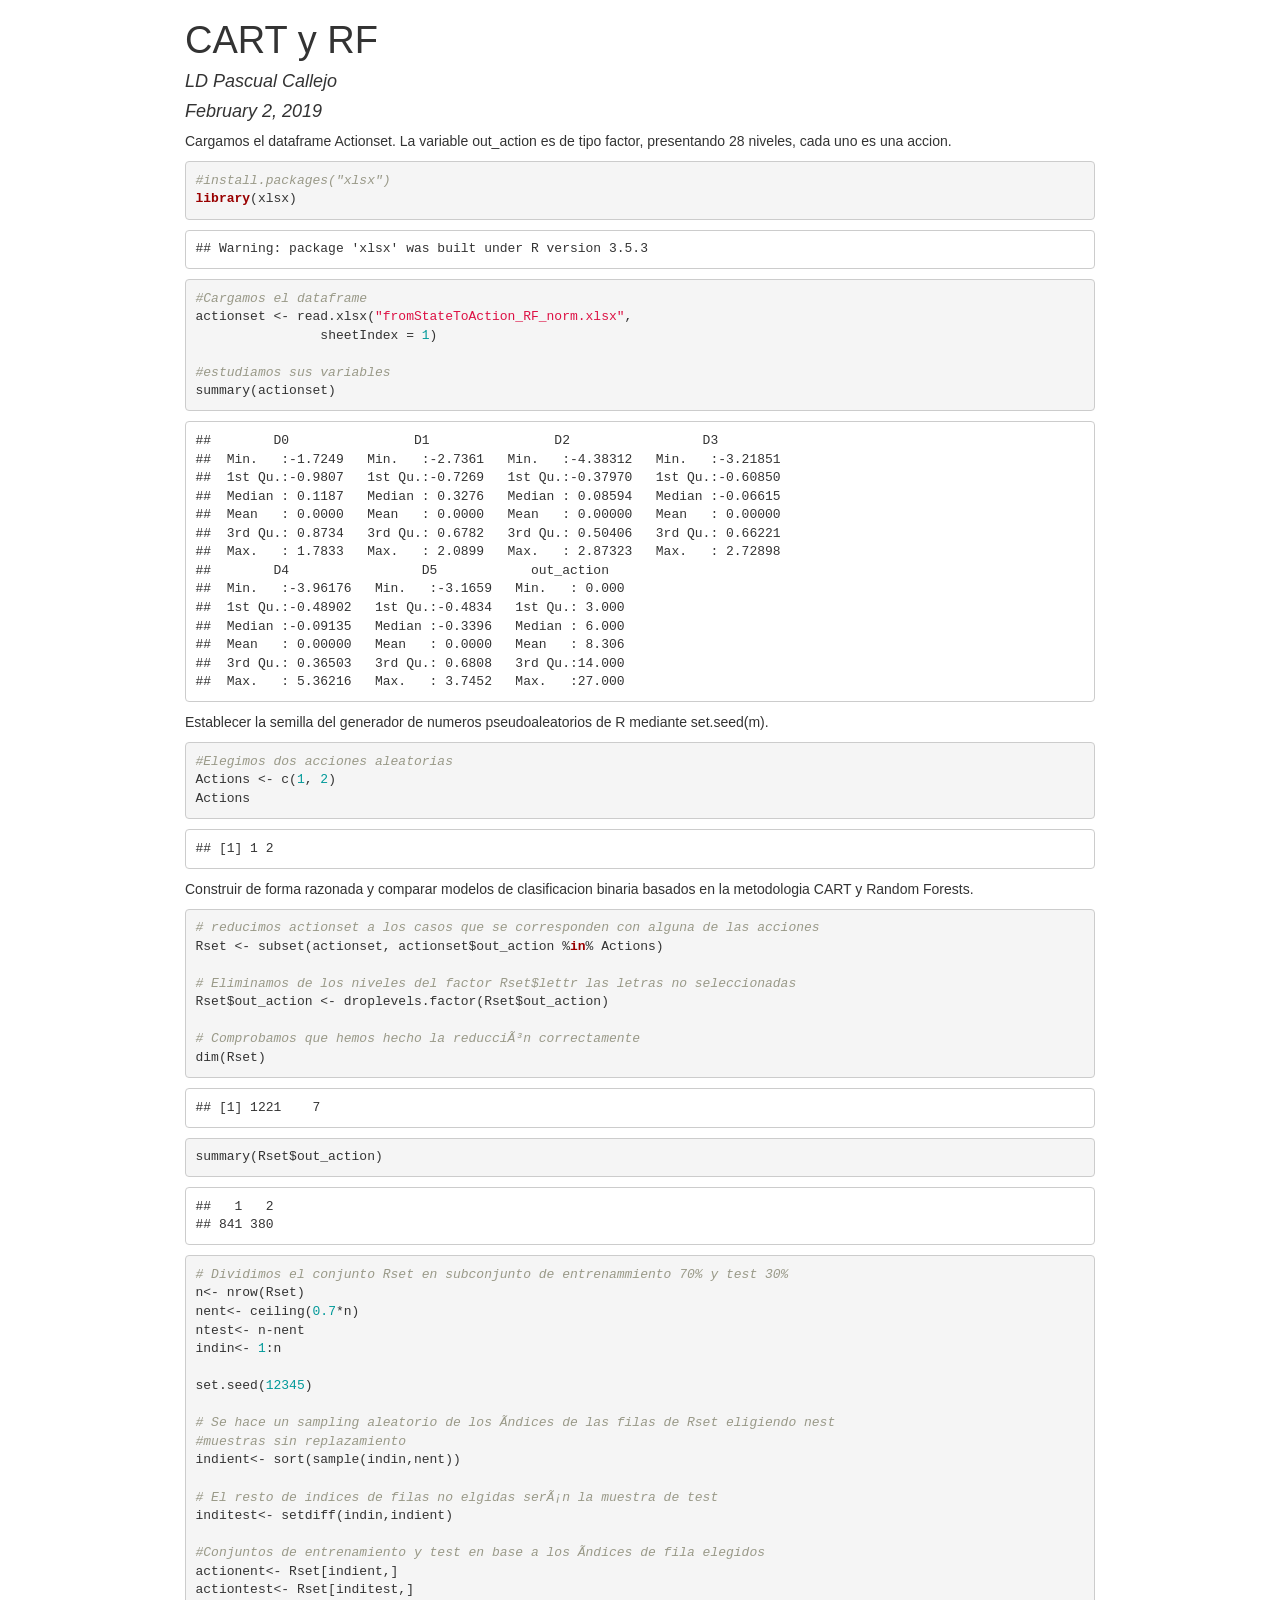
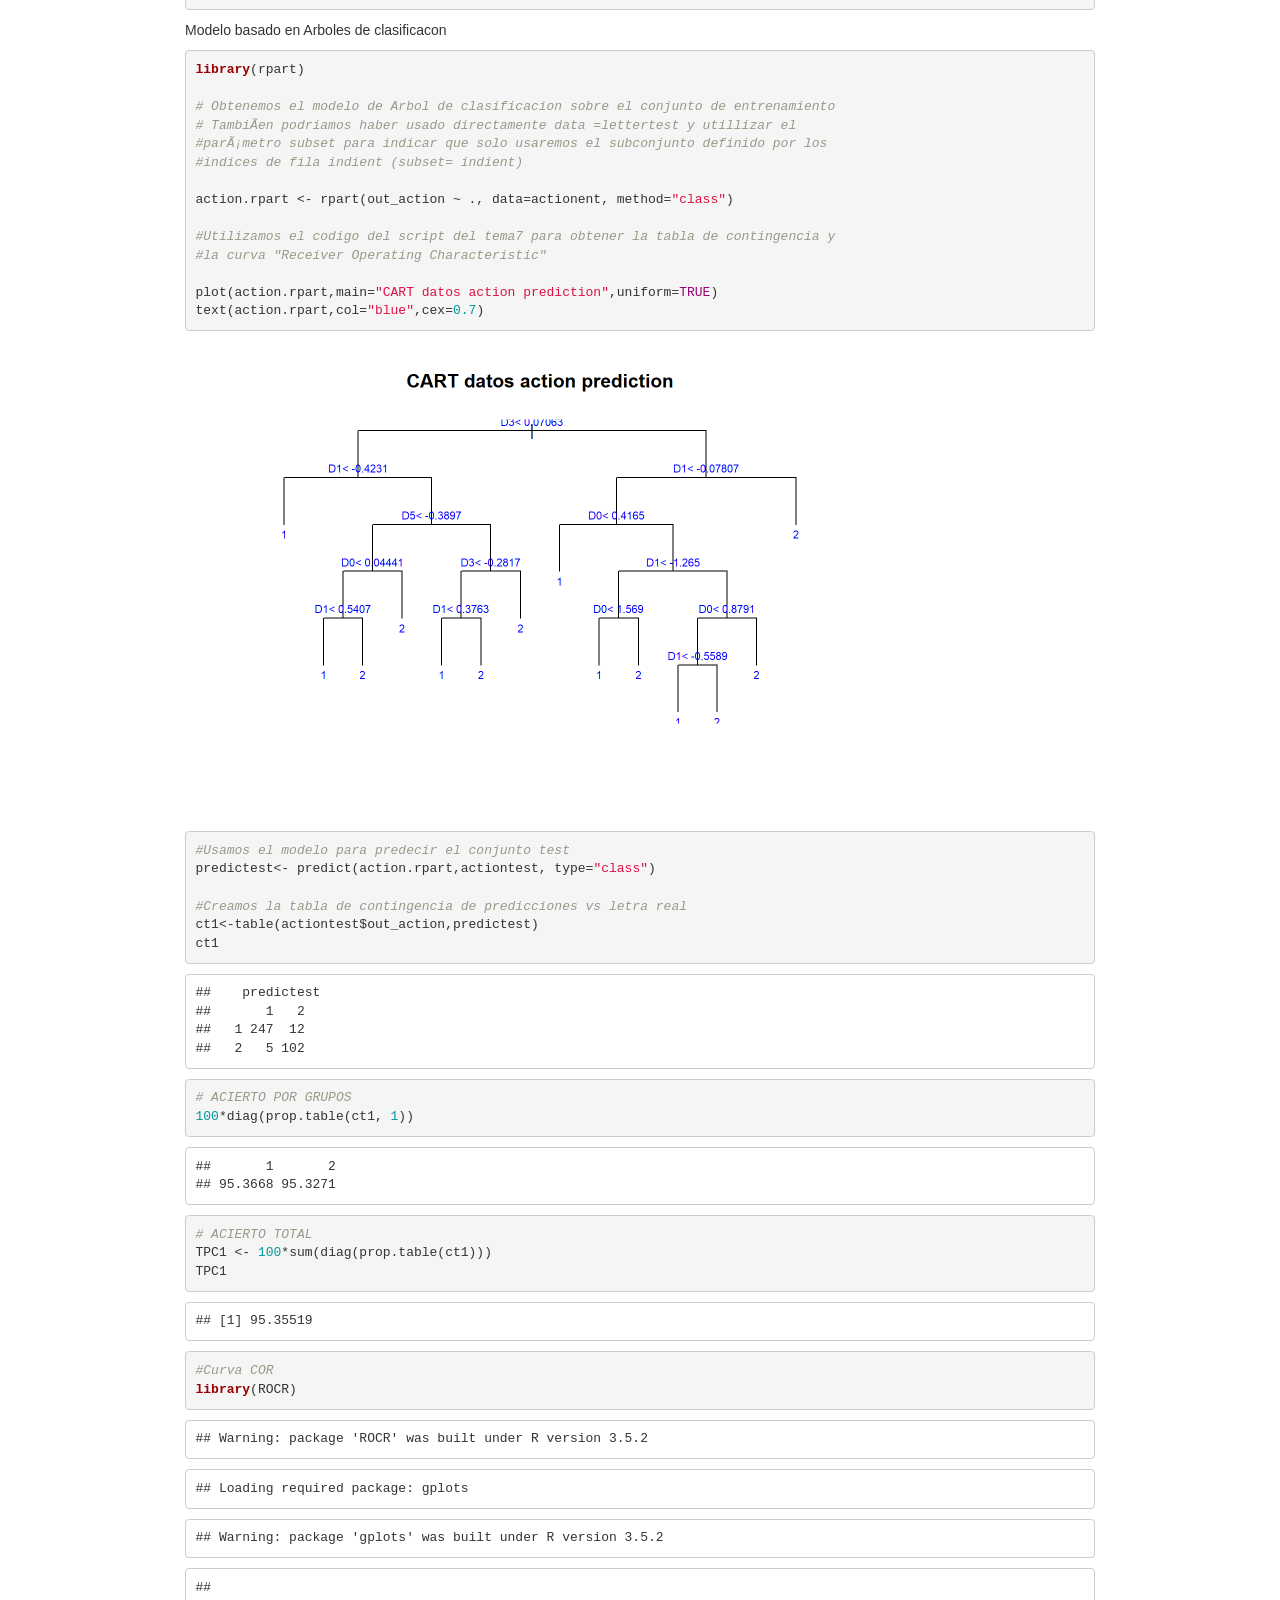
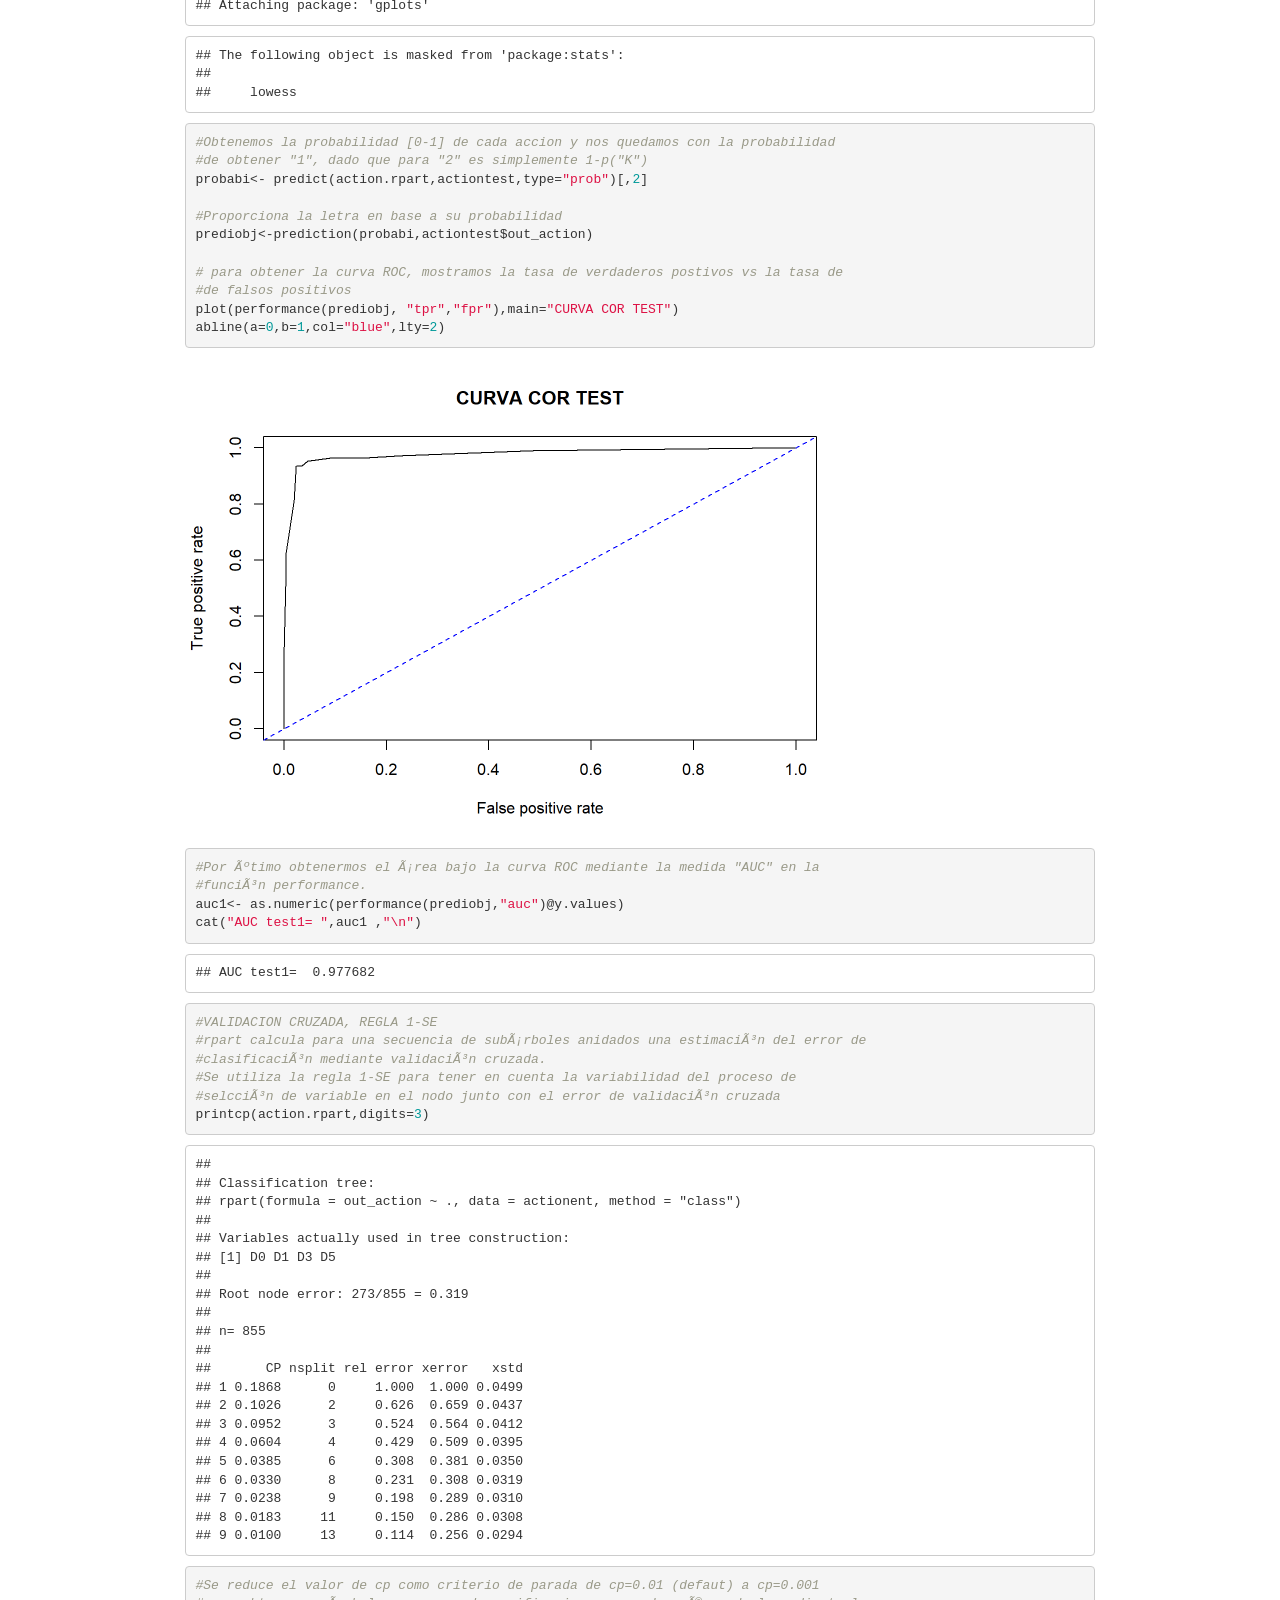
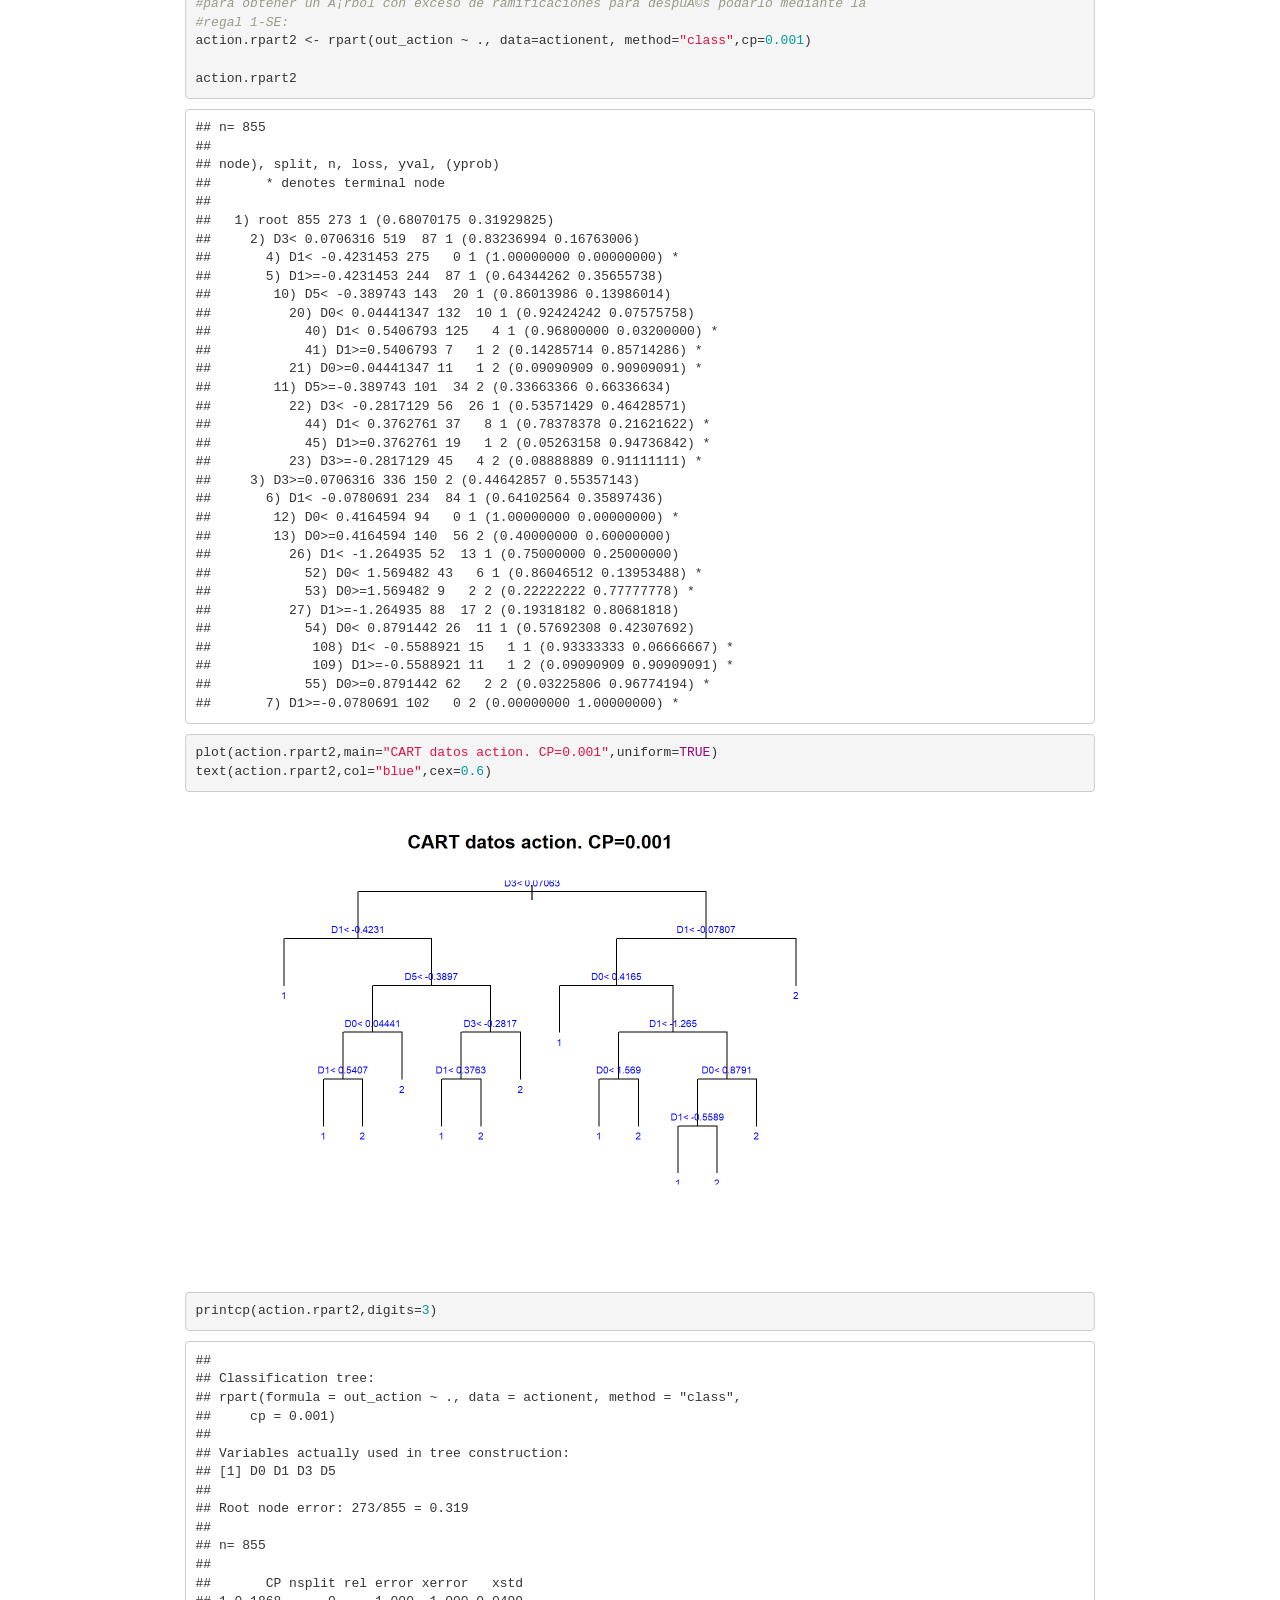
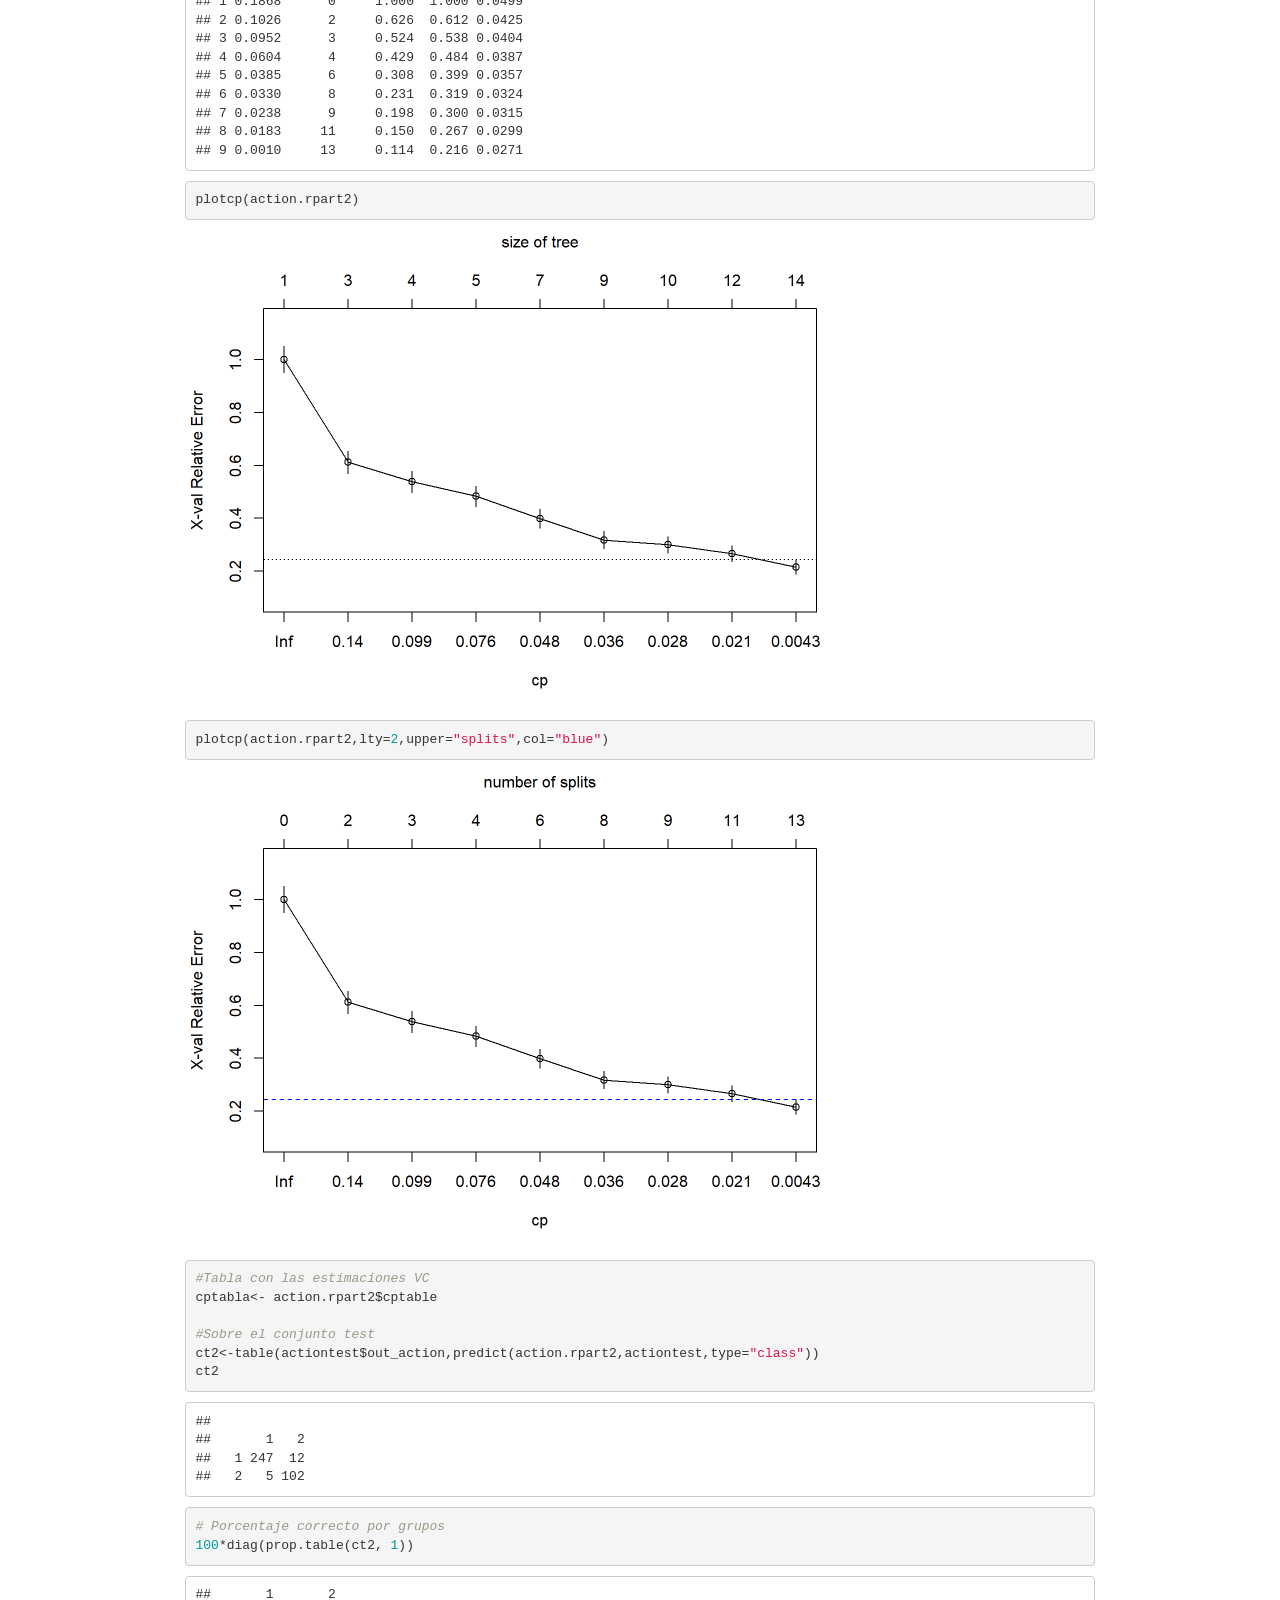
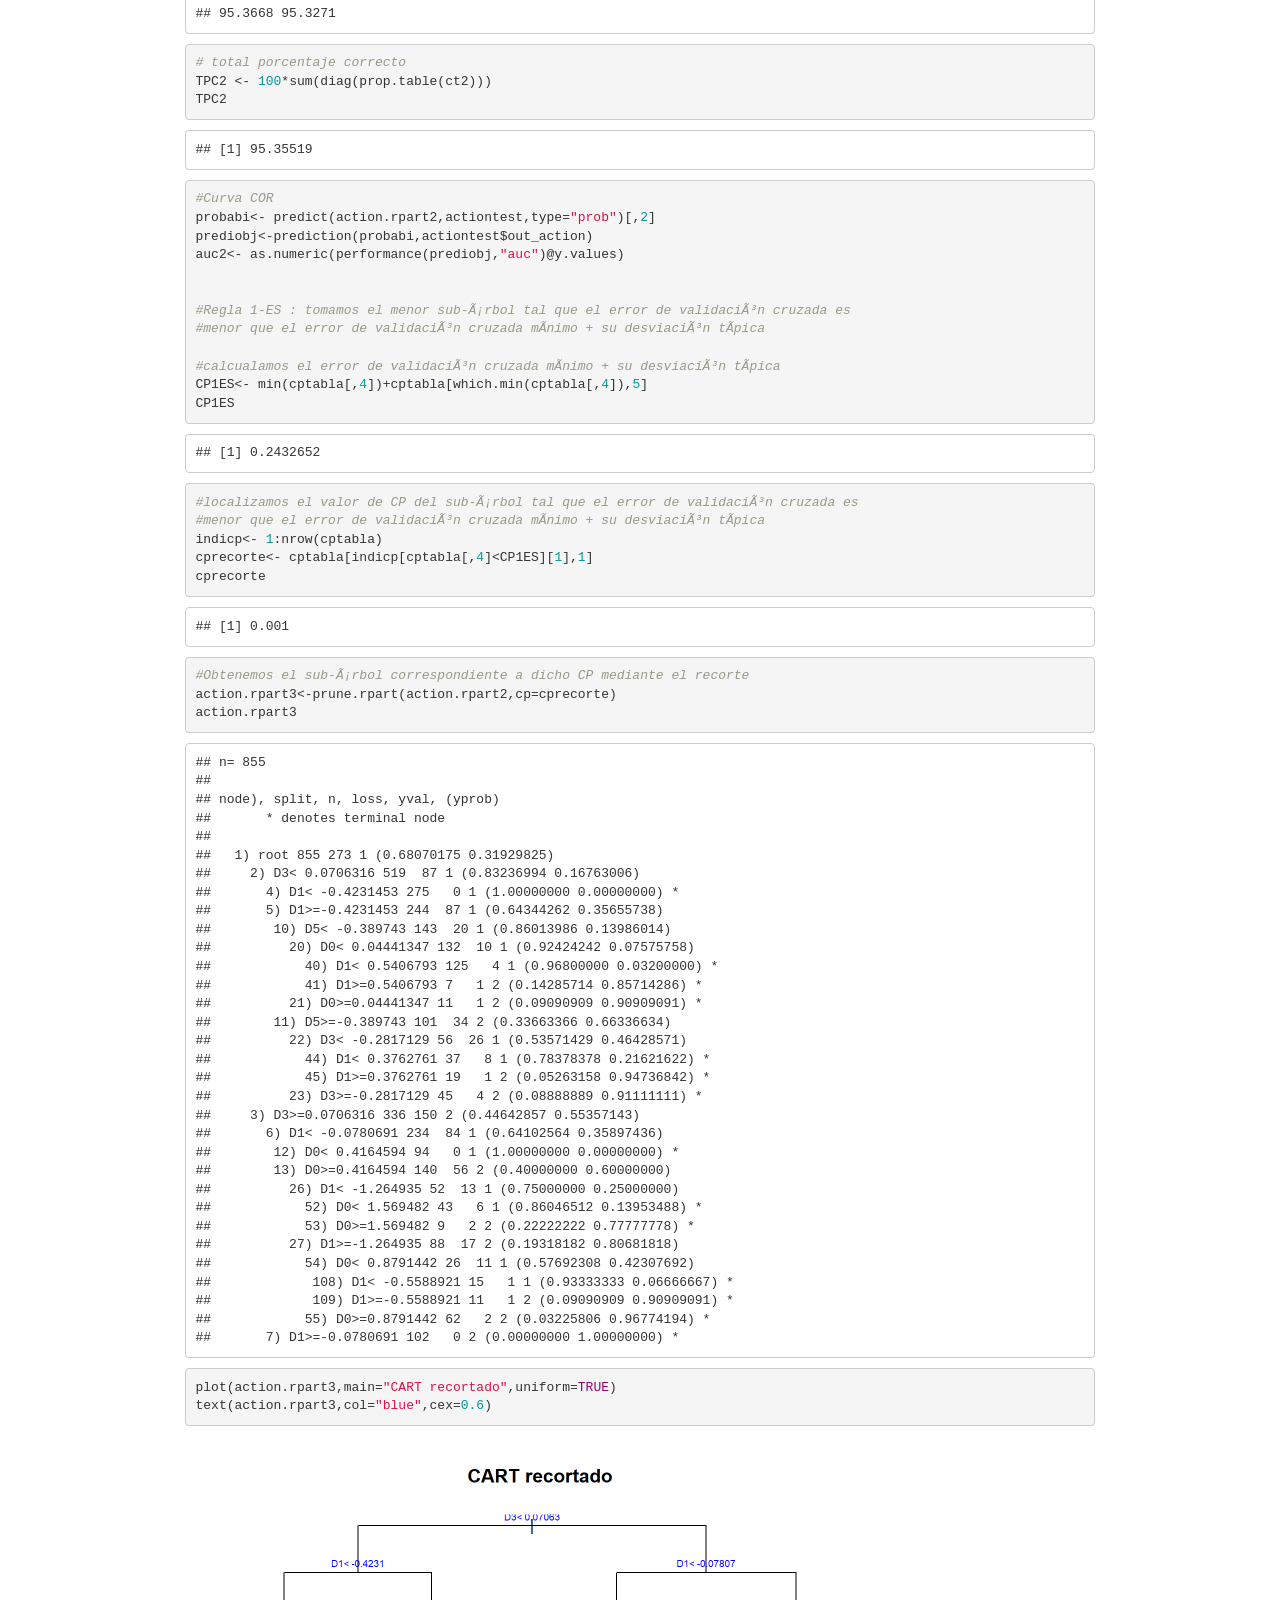
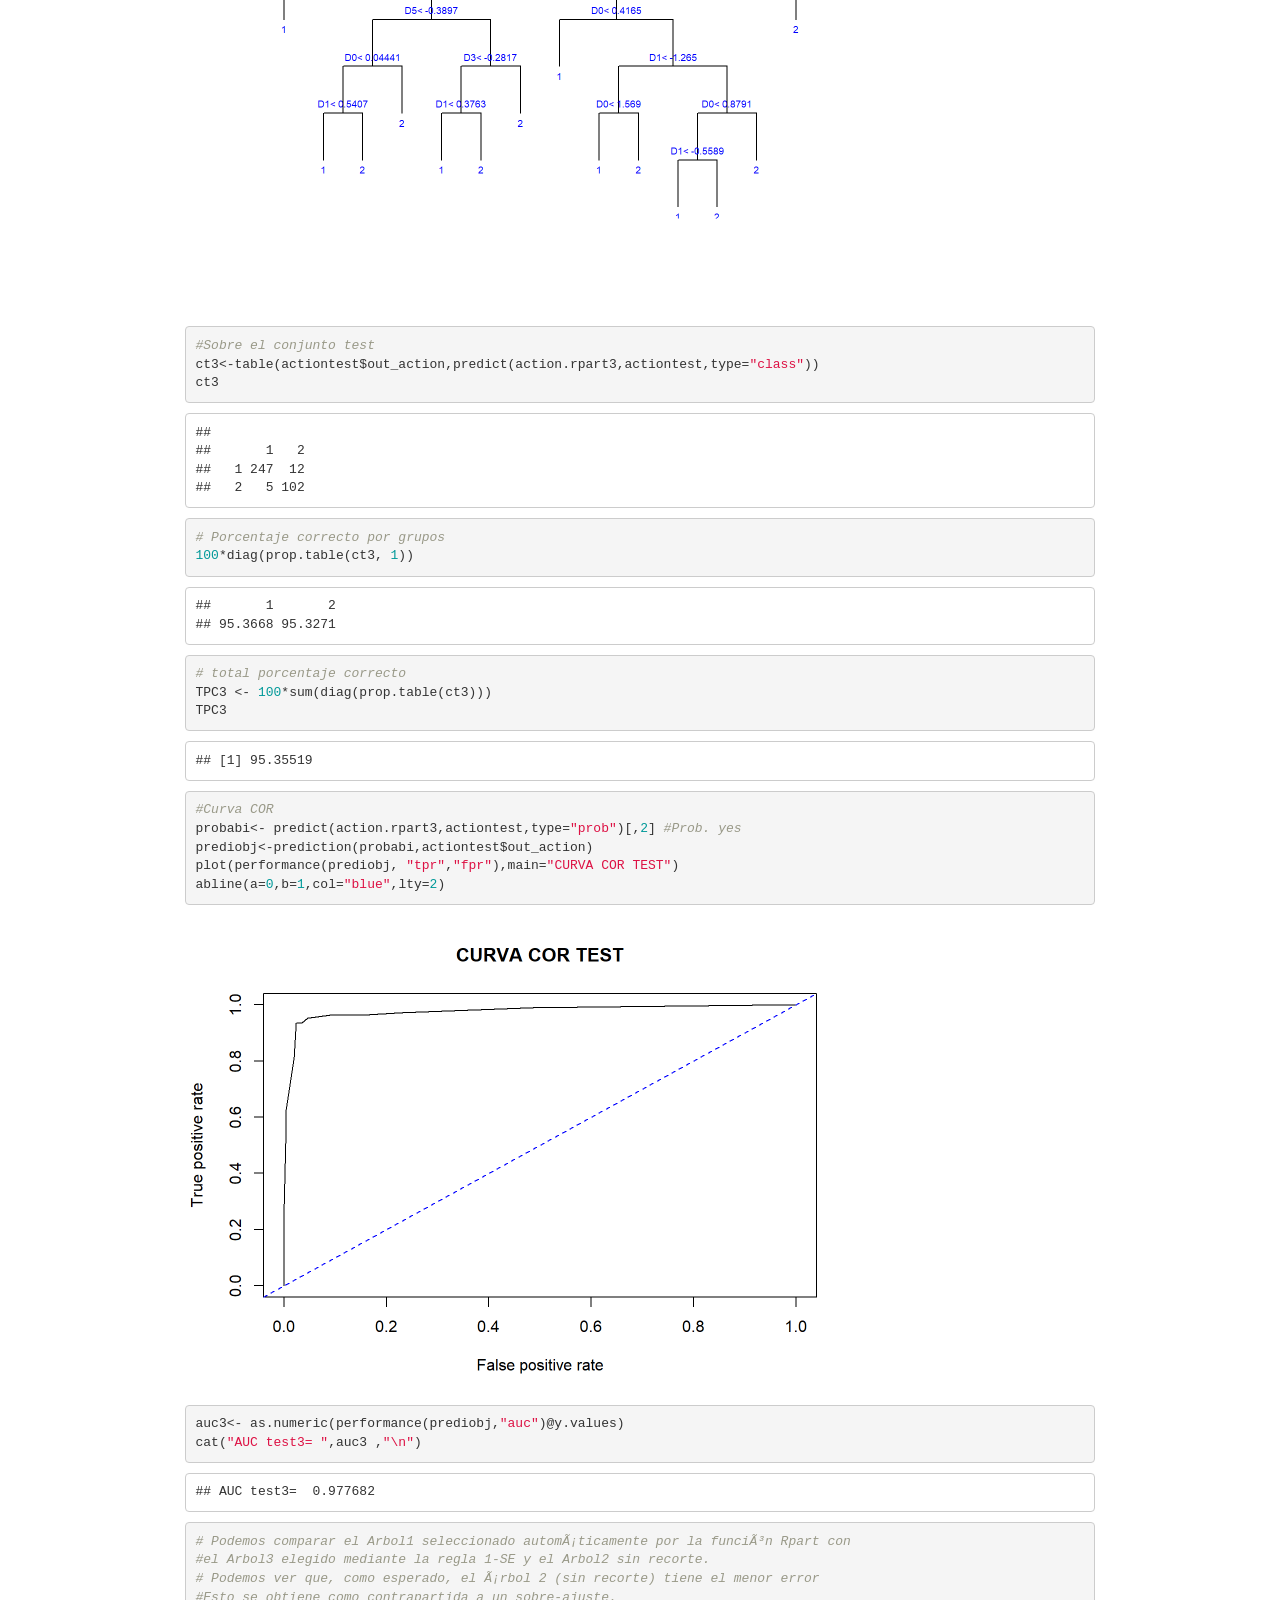
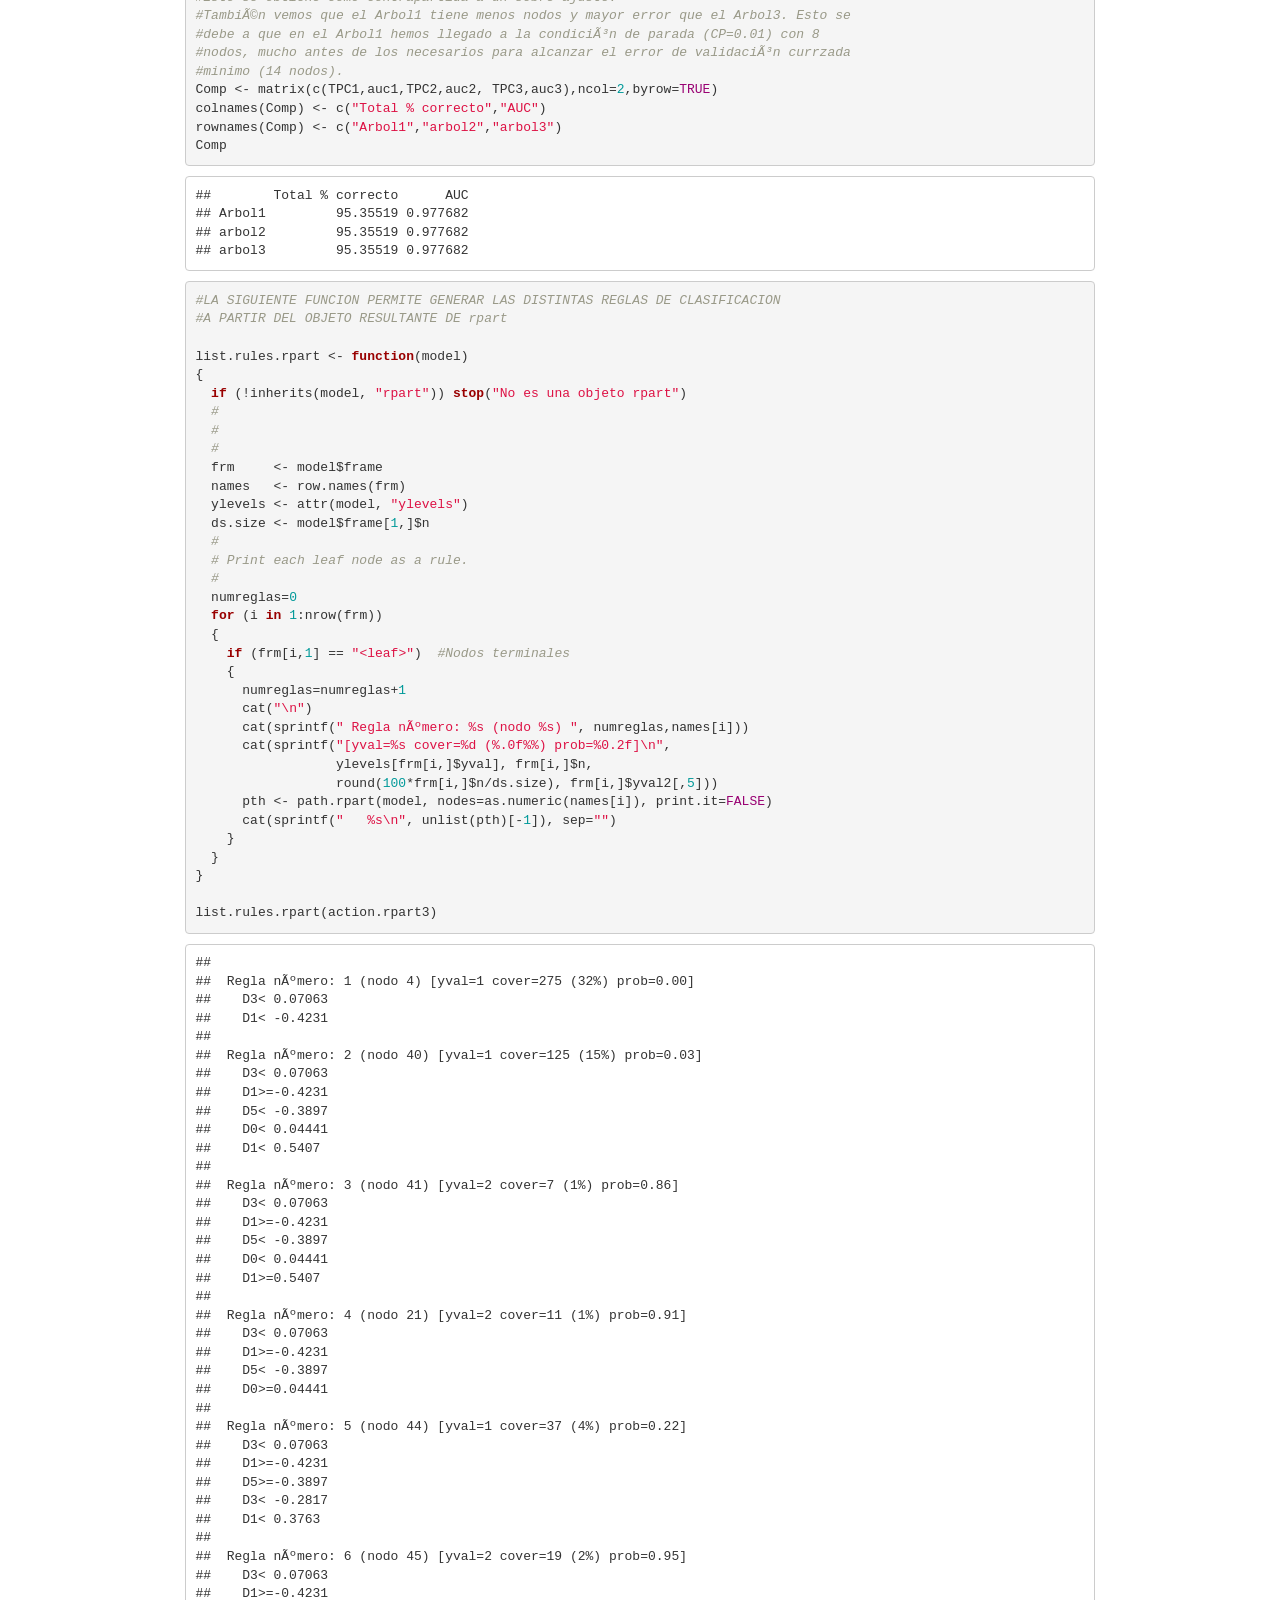
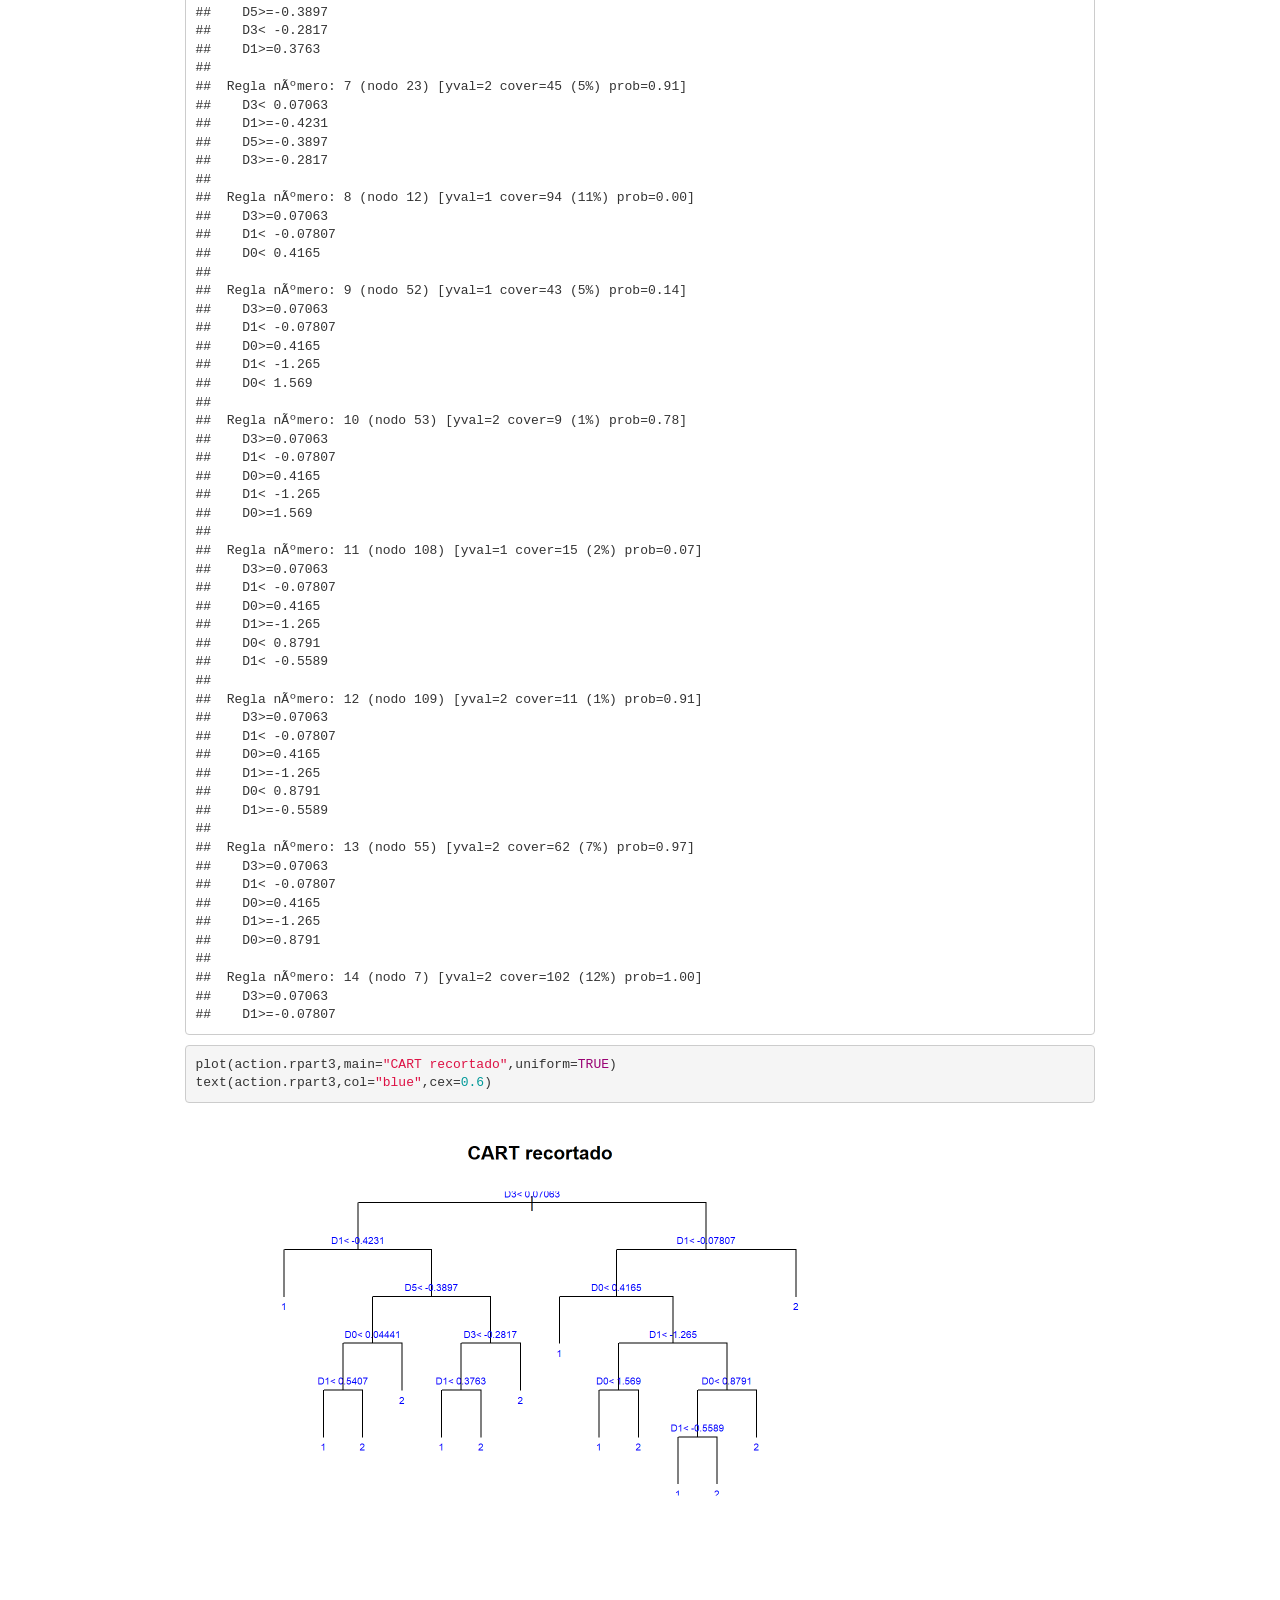
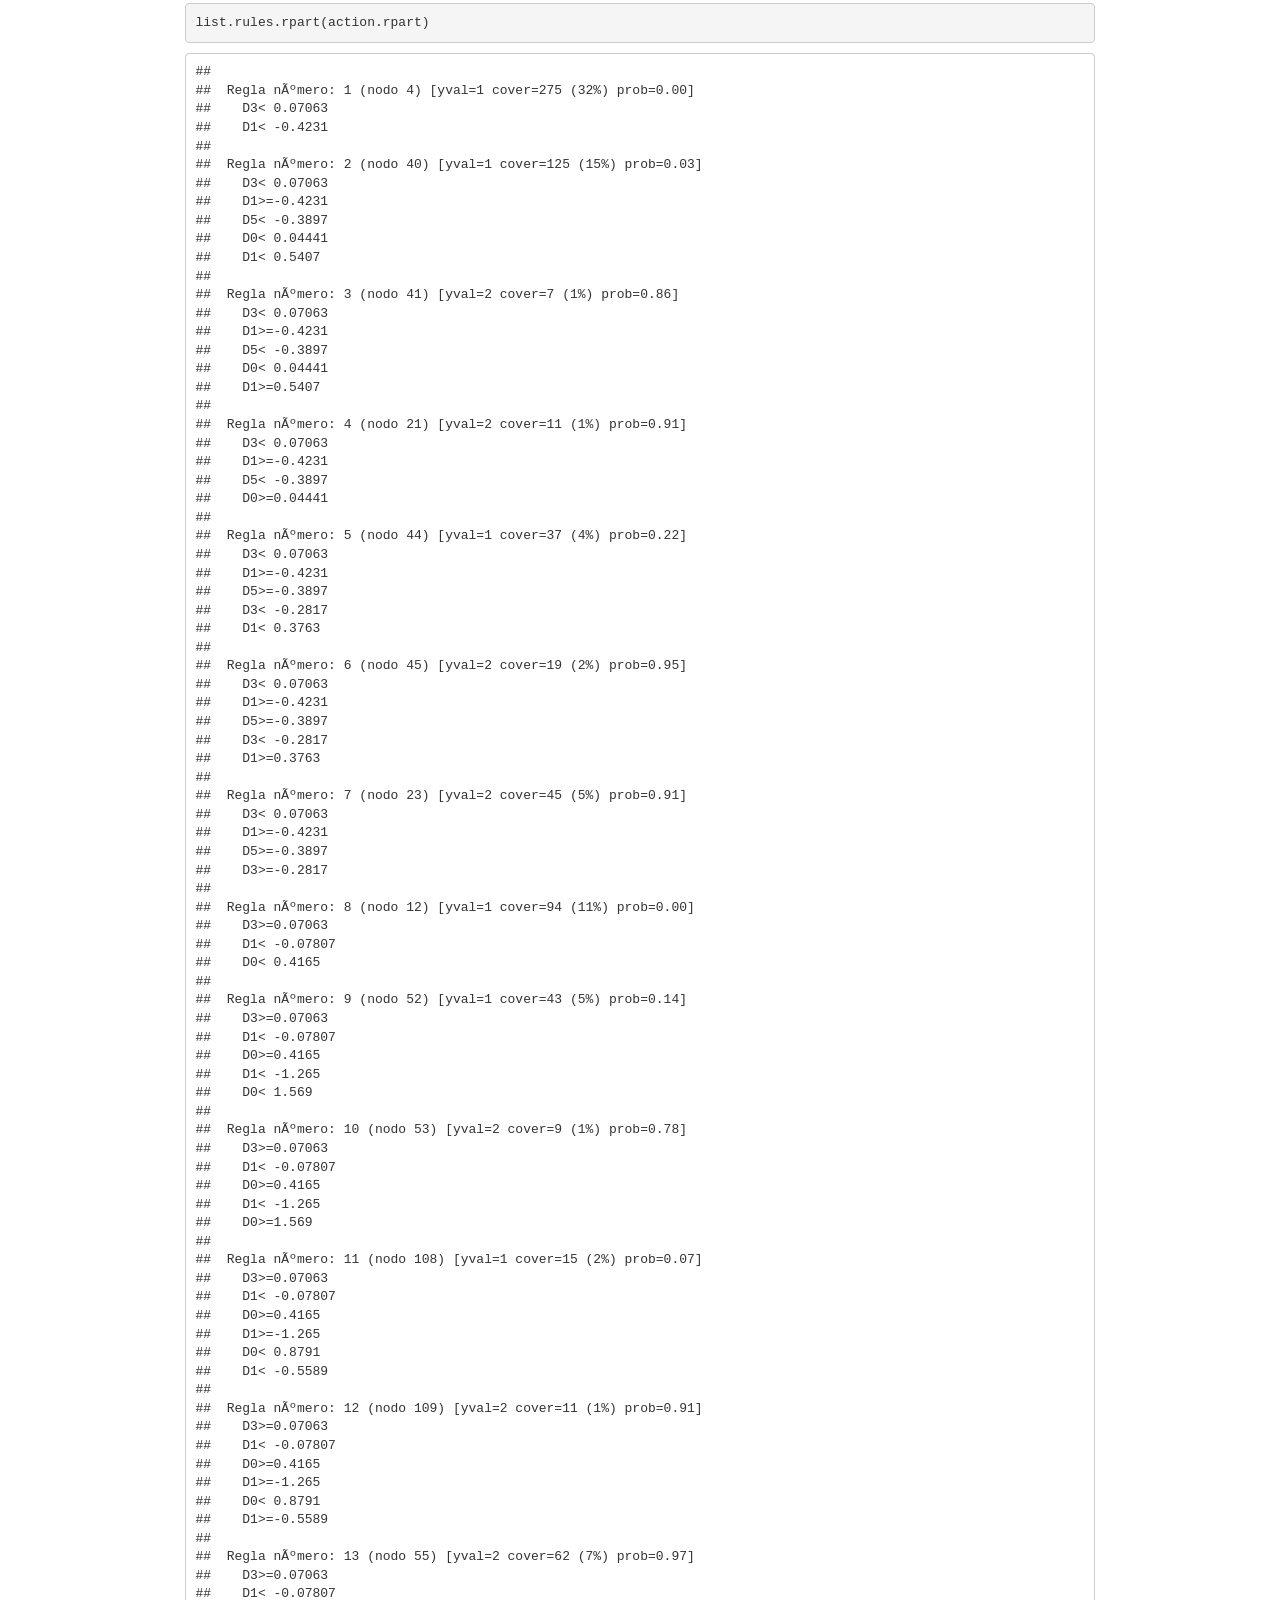
==== commit 98ac65c6: "log de cambios" ====
--- a/Random Forest/CARTyRF.html
+++ b/Random Forest/CARTyRF.html
@@ -1654,25 +1654,25 @@
 library(xlsx)</code></pre>
 <pre><code>## Warning: package 'xlsx' was built under R version 3.5.3</code></pre>
 <pre class="r"><code>#Cargamos el dataframe
-actionset &lt;- read.xlsx(&quot;fromStateToAction_RF.xlsx&quot;, 
+actionset &lt;- read.xlsx(&quot;fromStateToAction_RF_norm.xlsx&quot;, 
                 sheetIndex = 1)
 
 #estudiamos sus variables
 summary(actionset)</code></pre>
-<pre><code>##    out_action           D0                D1                  D2          
-##  Min.   : 0.000   Min.   :  75.53   Min.   :-605.7506   Min.   :-4.48207  
-##  1st Qu.: 3.000   1st Qu.: 546.04   1st Qu.:-249.1808   1st Qu.:-0.45533  
-##  Median : 6.000   Median :1241.05   Median : -62.0355   Median : 0.01301  
-##  Mean   : 8.306   Mean   :1166.00   Mean   :-120.1700   Mean   :-0.07342  
-##  3rd Qu.:14.000   3rd Qu.:1718.13   3rd Qu.:   0.1945   3rd Qu.: 0.43357  
-##  Max.   :27.000   Max.   :2293.33   Max.   : 250.7256   Max.   : 2.81653  
-##        D3                  D4                  D5           
-##  Min.   :-0.349249   Min.   :-1.317112   Min.   :-0.083076  
-##  1st Qu.:-0.055943   1st Qu.:-0.129589   1st Qu.:-0.002797  
-##  Median : 0.005004   Median : 0.006396   Median : 0.001506  
-##  Mean   : 0.012438   Mean   : 0.037634   Mean   : 0.011669  
-##  3rd Qu.: 0.086855   3rd Qu.: 0.162457   3rd Qu.: 0.032044  
-##  Max.   : 0.319113   Max.   : 1.871258   Max.   : 0.123752</code></pre>
+<pre><code>##        D0                D1                D2                 D3          
+##  Min.   :-1.7249   Min.   :-2.7361   Min.   :-4.38312   Min.   :-3.21851  
+##  1st Qu.:-0.9807   1st Qu.:-0.7269   1st Qu.:-0.37970   1st Qu.:-0.60850  
+##  Median : 0.1187   Median : 0.3276   Median : 0.08594   Median :-0.06615  
+##  Mean   : 0.0000   Mean   : 0.0000   Mean   : 0.00000   Mean   : 0.00000  
+##  3rd Qu.: 0.8734   3rd Qu.: 0.6782   3rd Qu.: 0.50406   3rd Qu.: 0.66221  
+##  Max.   : 1.7833   Max.   : 2.0899   Max.   : 2.87323   Max.   : 2.72898  
+##        D4                 D5            out_action    
+##  Min.   :-3.96176   Min.   :-3.1659   Min.   : 0.000  
+##  1st Qu.:-0.48902   1st Qu.:-0.4834   1st Qu.: 3.000  
+##  Median :-0.09135   Median :-0.3396   Median : 6.000  
+##  Mean   : 0.00000   Mean   : 0.0000   Mean   : 8.306  
+##  3rd Qu.: 0.36503   3rd Qu.: 0.6808   3rd Qu.:14.000  
+##  Max.   : 5.36216   Max.   : 3.7452   Max.   :27.000</code></pre>
 
 <p>Establecer la semilla del generador de numeros pseudoaleatorios de R mediante set.seed(m).</p>
 <pre class="r"><code>#Elegimos dos acciones aleatorias
@@ -1727,7 +1727,7 @@
 
 plot(action.rpart,main=&quot;CART datos action prediction&quot;,uniform=TRUE)
 text(action.rpart,col=&quot;blue&quot;,cex=0.7)</code></pre>
-<p><img src="[data-uri]" width="672" /></p>
+<p><img src="[data-uri]" width="672" /></p>
 <pre class="r"><code>#Usamos el modelo para predecir el conjunto test
 predictest&lt;- predict(action.rpart,actiontest, type=&quot;class&quot;)
 
@@ -1812,35 +1812,35 @@
 ##       * denotes terminal node
 ## 
 ##   1) root 855 273 1 (0.68070175 0.31929825)  
-##     2) D3&lt; 0.02037513 519  87 1 (0.83236994 0.16763006)  
-##       4) D1&lt; -195.267 275   0 1 (1.00000000 0.00000000) *
-##       5) D1&gt;=-195.267 244  87 1 (0.64344262 0.35655738)  
-##        10) D5&lt; 5.686454e-06 143  20 1 (0.86013986 0.13986014)  
-##          20) D0&lt; 1194.072 132  10 1 (0.92424242 0.07575758)  
-##            40) D1&lt; -24.2139 125   4 1 (0.96800000 0.03200000) *
-##            41) D1&gt;=-24.2139 7   1 2 (0.14285714 0.85714286) *
-##          21) D0&gt;=1194.072 11   1 2 (0.09090909 0.90909091) *
-##        11) D5&gt;=5.686454e-06 101  34 2 (0.33663366 0.66336634)  
-##          22) D3&lt; -0.01922033 56  26 1 (0.53571429 0.46428571)  
-##            44) D1&lt; -53.39108 37   8 1 (0.78378378 0.21621622) *
-##            45) D1&gt;=-53.39108 19   1 2 (0.05263158 0.94736842) *
-##          23) D3&gt;=-0.01922033 45   4 2 (0.08888889 0.91111111) *
-##     3) D3&gt;=0.02037513 336 150 2 (0.44642857 0.55357143)  
-##       6) D1&lt; -134.0252 234  84 1 (0.64102564 0.35897436)  
-##        12) D0&lt; 1429.271 94   0 1 (1.00000000 0.00000000) *
-##        13) D0&gt;=1429.271 140  56 2 (0.40000000 0.60000000)  
-##          26) D1&lt; -344.6622 52  13 1 (0.75000000 0.25000000)  
-##            52) D0&lt; 2158.185 43   6 1 (0.86046512 0.13953488) *
-##            53) D0&gt;=2158.185 9   2 2 (0.22222222 0.77777778) *
-##          27) D1&gt;=-344.6622 88  17 2 (0.19318182 0.80681818)  
-##            54) D0&lt; 1721.77 26  11 1 (0.57692308 0.42307692)  
-##             108) D1&lt; -219.3585 15   1 1 (0.93333333 0.06666667) *
-##             109) D1&gt;=-219.3585 11   1 2 (0.09090909 0.90909091) *
-##            55) D0&gt;=1721.77 62   2 2 (0.03225806 0.96774194) *
-##       7) D1&gt;=-134.0252 102   0 2 (0.00000000 1.00000000) *</code></pre>
+##     2) D3&lt; 0.0706316 519  87 1 (0.83236994 0.16763006)  
+##       4) D1&lt; -0.4231453 275   0 1 (1.00000000 0.00000000) *
+##       5) D1&gt;=-0.4231453 244  87 1 (0.64344262 0.35655738)  
+##        10) D5&lt; -0.389743 143  20 1 (0.86013986 0.13986014)  
+##          20) D0&lt; 0.04441347 132  10 1 (0.92424242 0.07575758)  
+##            40) D1&lt; 0.5406793 125   4 1 (0.96800000 0.03200000) *
+##            41) D1&gt;=0.5406793 7   1 2 (0.14285714 0.85714286) *
+##          21) D0&gt;=0.04441347 11   1 2 (0.09090909 0.90909091) *
+##        11) D5&gt;=-0.389743 101  34 2 (0.33663366 0.66336634)  
+##          22) D3&lt; -0.2817129 56  26 1 (0.53571429 0.46428571)  
+##            44) D1&lt; 0.3762761 37   8 1 (0.78378378 0.21621622) *
+##            45) D1&gt;=0.3762761 19   1 2 (0.05263158 0.94736842) *
+##          23) D3&gt;=-0.2817129 45   4 2 (0.08888889 0.91111111) *
+##     3) D3&gt;=0.0706316 336 150 2 (0.44642857 0.55357143)  
+##       6) D1&lt; -0.0780691 234  84 1 (0.64102564 0.35897436)  
+##        12) D0&lt; 0.4164594 94   0 1 (1.00000000 0.00000000) *
+##        13) D0&gt;=0.4164594 140  56 2 (0.40000000 0.60000000)  
+##          26) D1&lt; -1.264935 52  13 1 (0.75000000 0.25000000)  
+##            52) D0&lt; 1.569482 43   6 1 (0.86046512 0.13953488) *
+##            53) D0&gt;=1.569482 9   2 2 (0.22222222 0.77777778) *
+##          27) D1&gt;=-1.264935 88  17 2 (0.19318182 0.80681818)  
+##            54) D0&lt; 0.8791442 26  11 1 (0.57692308 0.42307692)  
+##             108) D1&lt; -0.5588921 15   1 1 (0.93333333 0.06666667) *
+##             109) D1&gt;=-0.5588921 11   1 2 (0.09090909 0.90909091) *
+##            55) D0&gt;=0.8791442 62   2 2 (0.03225806 0.96774194) *
+##       7) D1&gt;=-0.0780691 102   0 2 (0.00000000 1.00000000) *</code></pre>
 <pre class="r"><code>plot(action.rpart2,main=&quot;CART datos action. CP=0.001&quot;,uniform=TRUE)
 text(action.rpart2,col=&quot;blue&quot;,cex=0.6)</code></pre>
-<p><img src="[data-uri]" width="672" /></p>
+<p><img src="[data-uri]" width="672" /></p>
 <pre class="r"><code>printcp(action.rpart2,digits=3)</code></pre>
 <pre><code>## 
 ## Classification tree:
@@ -1914,35 +1914,35 @@
 ##       * denotes terminal node
 ## 
 ##   1) root 855 273 1 (0.68070175 0.31929825)  
-##     2) D3&lt; 0.02037513 519  87 1 (0.83236994 0.16763006)  
-##       4) D1&lt; -195.267 275   0 1 (1.00000000 0.00000000) *
-##       5) D1&gt;=-195.267 244  87 1 (0.64344262 0.35655738)  
-##        10) D5&lt; 5.686454e-06 143  20 1 (0.86013986 0.13986014)  
-##          20) D0&lt; 1194.072 132  10 1 (0.92424242 0.07575758)  
-##            40) D1&lt; -24.2139 125   4 1 (0.96800000 0.03200000) *
-##            41) D1&gt;=-24.2139 7   1 2 (0.14285714 0.85714286) *
-##          21) D0&gt;=1194.072 11   1 2 (0.09090909 0.90909091) *
-##        11) D5&gt;=5.686454e-06 101  34 2 (0.33663366 0.66336634)  
-##          22) D3&lt; -0.01922033 56  26 1 (0.53571429 0.46428571)  
-##            44) D1&lt; -53.39108 37   8 1 (0.78378378 0.21621622) *
-##            45) D1&gt;=-53.39108 19   1 2 (0.05263158 0.94736842) *
-##          23) D3&gt;=-0.01922033 45   4 2 (0.08888889 0.91111111) *
-##     3) D3&gt;=0.02037513 336 150 2 (0.44642857 0.55357143)  
-##       6) D1&lt; -134.0252 234  84 1 (0.64102564 0.35897436)  
-##        12) D0&lt; 1429.271 94   0 1 (1.00000000 0.00000000) *
-##        13) D0&gt;=1429.271 140  56 2 (0.40000000 0.60000000)  
-##          26) D1&lt; -344.6622 52  13 1 (0.75000000 0.25000000)  
-##            52) D0&lt; 2158.185 43   6 1 (0.86046512 0.13953488) *
-##            53) D0&gt;=2158.185 9   2 2 (0.22222222 0.77777778) *
-##          27) D1&gt;=-344.6622 88  17 2 (0.19318182 0.80681818)  
-##            54) D0&lt; 1721.77 26  11 1 (0.57692308 0.42307692)  
-##             108) D1&lt; -219.3585 15   1 1 (0.93333333 0.06666667) *
-##             109) D1&gt;=-219.3585 11   1 2 (0.09090909 0.90909091) *
-##            55) D0&gt;=1721.77 62   2 2 (0.03225806 0.96774194) *
-##       7) D1&gt;=-134.0252 102   0 2 (0.00000000 1.00000000) *</code></pre>
+##     2) D3&lt; 0.0706316 519  87 1 (0.83236994 0.16763006)  
+##       4) D1&lt; -0.4231453 275   0 1 (1.00000000 0.00000000) *
+##       5) D1&gt;=-0.4231453 244  87 1 (0.64344262 0.35655738)  
+##        10) D5&lt; -0.389743 143  20 1 (0.86013986 0.13986014)  
+##          20) D0&lt; 0.04441347 132  10 1 (0.92424242 0.07575758)  
+##            40) D1&lt; 0.5406793 125   4 1 (0.96800000 0.03200000) *
+##            41) D1&gt;=0.5406793 7   1 2 (0.14285714 0.85714286) *
+##          21) D0&gt;=0.04441347 11   1 2 (0.09090909 0.90909091) *
+##        11) D5&gt;=-0.389743 101  34 2 (0.33663366 0.66336634)  
+##          22) D3&lt; -0.2817129 56  26 1 (0.53571429 0.46428571)  
+##            44) D1&lt; 0.3762761 37   8 1 (0.78378378 0.21621622) *
+##            45) D1&gt;=0.3762761 19   1 2 (0.05263158 0.94736842) *
+##          23) D3&gt;=-0.2817129 45   4 2 (0.08888889 0.91111111) *
+##     3) D3&gt;=0.0706316 336 150 2 (0.44642857 0.55357143)  
+##       6) D1&lt; -0.0780691 234  84 1 (0.64102564 0.35897436)  
+##        12) D0&lt; 0.4164594 94   0 1 (1.00000000 0.00000000) *
+##        13) D0&gt;=0.4164594 140  56 2 (0.40000000 0.60000000)  
+##          26) D1&lt; -1.264935 52  13 1 (0.75000000 0.25000000)  
+##            52) D0&lt; 1.569482 43   6 1 (0.86046512 0.13953488) *
+##            53) D0&gt;=1.569482 9   2 2 (0.22222222 0.77777778) *
+##          27) D1&gt;=-1.264935 88  17 2 (0.19318182 0.80681818)  
+##            54) D0&lt; 0.8791442 26  11 1 (0.57692308 0.42307692)  
+##             108) D1&lt; -0.5588921 15   1 1 (0.93333333 0.06666667) *
+##             109) D1&gt;=-0.5588921 11   1 2 (0.09090909 0.90909091) *
+##            55) D0&gt;=0.8791442 62   2 2 (0.03225806 0.96774194) *
+##       7) D1&gt;=-0.0780691 102   0 2 (0.00000000 1.00000000) *</code></pre>
 <pre class="r"><code>plot(action.rpart3,main=&quot;CART recortado&quot;,uniform=TRUE)
 text(action.rpart3,col=&quot;blue&quot;,cex=0.6)</code></pre>
-<p><img src="[data-uri]" width="672" /></p>
+<p><img src="[data-uri]" width="672" /></p>
 <pre class="r"><code>#Sobre el conjunto test
 ct3&lt;-table(actiontest$out_action,predict(action.rpart3,actiontest,type=&quot;class&quot;))
 ct3</code></pre>
@@ -2019,188 +2019,188 @@
 list.rules.rpart(action.rpart3)</code></pre>
 <pre><code>## 
 ##  Regla nÃºmero: 1 (nodo 4) [yval=1 cover=275 (32%) prob=0.00]
-##    D3&lt; 0.02038
-##    D1&lt; -195.3
+##    D3&lt; 0.07063
+##    D1&lt; -0.4231
 ## 
 ##  Regla nÃºmero: 2 (nodo 40) [yval=1 cover=125 (15%) prob=0.03]
-##    D3&lt; 0.02038
-##    D1&gt;=-195.3
-##    D5&lt; 5.686e-06
-##    D0&lt; 1194
-##    D1&lt; -24.21
+##    D3&lt; 0.07063
+##    D1&gt;=-0.4231
+##    D5&lt; -0.3897
+##    D0&lt; 0.04441
+##    D1&lt; 0.5407
 ## 
 ##  Regla nÃºmero: 3 (nodo 41) [yval=2 cover=7 (1%) prob=0.86]
-##    D3&lt; 0.02038
-##    D1&gt;=-195.3
-##    D5&lt; 5.686e-06
-##    D0&lt; 1194
-##    D1&gt;=-24.21
+##    D3&lt; 0.07063
+##    D1&gt;=-0.4231
+##    D5&lt; -0.3897
+##    D0&lt; 0.04441
+##    D1&gt;=0.5407
 ## 
 ##  Regla nÃºmero: 4 (nodo 21) [yval=2 cover=11 (1%) prob=0.91]
-##    D3&lt; 0.02038
-##    D1&gt;=-195.3
-##    D5&lt; 5.686e-06
-##    D0&gt;=1194
+##    D3&lt; 0.07063
+##    D1&gt;=-0.4231
+##    D5&lt; -0.3897
+##    D0&gt;=0.04441
 ## 
 ##  Regla nÃºmero: 5 (nodo 44) [yval=1 cover=37 (4%) prob=0.22]
-##    D3&lt; 0.02038
-##    D1&gt;=-195.3
-##    D5&gt;=5.686e-06
-##    D3&lt; -0.01922
-##    D1&lt; -53.39
+##    D3&lt; 0.07063
+##    D1&gt;=-0.4231
+##    D5&gt;=-0.3897
+##    D3&lt; -0.2817
+##    D1&lt; 0.3763
 ## 
 ##  Regla nÃºmero: 6 (nodo 45) [yval=2 cover=19 (2%) prob=0.95]
-##    D3&lt; 0.02038
-##    D1&gt;=-195.3
-##    D5&gt;=5.686e-06
-##    D3&lt; -0.01922
-##    D1&gt;=-53.39
+##    D3&lt; 0.07063
+##    D1&gt;=-0.4231
+##    D5&gt;=-0.3897
+##    D3&lt; -0.2817
+##    D1&gt;=0.3763
 ## 
 ##  Regla nÃºmero: 7 (nodo 23) [yval=2 cover=45 (5%) prob=0.91]
-##    D3&lt; 0.02038
-##    D1&gt;=-195.3
-##    D5&gt;=5.686e-06
-##    D3&gt;=-0.01922
+##    D3&lt; 0.07063
+##    D1&gt;=-0.4231
+##    D5&gt;=-0.3897
+##    D3&gt;=-0.2817
 ## 
 ##  Regla nÃºmero: 8 (nodo 12) [yval=1 cover=94 (11%) prob=0.00]
-##    D3&gt;=0.02038
-##    D1&lt; -134
-##    D0&lt; 1429
+##    D3&gt;=0.07063
+##    D1&lt; -0.07807
+##    D0&lt; 0.4165
 ## 
 ##  Regla nÃºmero: 9 (nodo 52) [yval=1 cover=43 (5%) prob=0.14]
-##    D3&gt;=0.02038
-##    D1&lt; -134
-##    D0&gt;=1429
-##    D1&lt; -344.7
-##    D0&lt; 2158
+##    D3&gt;=0.07063
+##    D1&lt; -0.07807
+##    D0&gt;=0.4165
+##    D1&lt; -1.265
+##    D0&lt; 1.569
 ## 
 ##  Regla nÃºmero: 10 (nodo 53) [yval=2 cover=9 (1%) prob=0.78]
-##    D3&gt;=0.02038
-##    D1&lt; -134
-##    D0&gt;=1429
-##    D1&lt; -344.7
-##    D0&gt;=2158
+##    D3&gt;=0.07063
+##    D1&lt; -0.07807
+##    D0&gt;=0.4165
+##    D1&lt; -1.265
+##    D0&gt;=1.569
 ## 
 ##  Regla nÃºmero: 11 (nodo 108) [yval=1 cover=15 (2%) prob=0.07]
-##    D3&gt;=0.02038
-##    D1&lt; -134
-##    D0&gt;=1429
-##    D1&gt;=-344.7
-##    D0&lt; 1722
-##    D1&lt; -219.4
+##    D3&gt;=0.07063
+##    D1&lt; -0.07807
+##    D0&gt;=0.4165
+##    D1&gt;=-1.265
+##    D0&lt; 0.8791
+##    D1&lt; -0.5589
 ## 
 ##  Regla nÃºmero: 12 (nodo 109) [yval=2 cover=11 (1%) prob=0.91]
-##    D3&gt;=0.02038
-##    D1&lt; -134
-##    D0&gt;=1429
-##    D1&gt;=-344.7
-##    D0&lt; 1722
-##    D1&gt;=-219.4
+##    D3&gt;=0.07063
+##    D1&lt; -0.07807
+##    D0&gt;=0.4165
+##    D1&gt;=-1.265
+##    D0&lt; 0.8791
+##    D1&gt;=-0.5589
 ## 
 ##  Regla nÃºmero: 13 (nodo 55) [yval=2 cover=62 (7%) prob=0.97]
-##    D3&gt;=0.02038
-##    D1&lt; -134
-##    D0&gt;=1429
-##    D1&gt;=-344.7
-##    D0&gt;=1722
+##    D3&gt;=0.07063
+##    D1&lt; -0.07807
+##    D0&gt;=0.4165
+##    D1&gt;=-1.265
+##    D0&gt;=0.8791
 ## 
 ##  Regla nÃºmero: 14 (nodo 7) [yval=2 cover=102 (12%) prob=1.00]
-##    D3&gt;=0.02038
-##    D1&gt;=-134</code></pre>
+##    D3&gt;=0.07063
+##    D1&gt;=-0.07807</code></pre>
 <pre class="r"><code>plot(action.rpart3,main=&quot;CART recortado&quot;,uniform=TRUE)
 text(action.rpart3,col=&quot;blue&quot;,cex=0.6)</code></pre>
-<p><img src="[data-uri]" width="672" /></p>
+<p><img src="[data-uri]" width="672" /></p>
 <pre class="r"><code>list.rules.rpart(action.rpart)</code></pre>
 <pre><code>## 
 ##  Regla nÃºmero: 1 (nodo 4) [yval=1 cover=275 (32%) prob=0.00]
-##    D3&lt; 0.02038
-##    D1&lt; -195.3
+##    D3&lt; 0.07063
+##    D1&lt; -0.4231
 ## 
 ##  Regla nÃºmero: 2 (nodo 40) [yval=1 cover=125 (15%) prob=0.03]
-##    D3&lt; 0.02038
-##    D1&gt;=-195.3
-##    D5&lt; 5.686e-06
-##    D0&lt; 1194
-##    D1&lt; -24.21
+##    D3&lt; 0.07063
+##    D1&gt;=-0.4231
+##    D5&lt; -0.3897
+##    D0&lt; 0.04441
+##    D1&lt; 0.5407
 ## 
 ##  Regla nÃºmero: 3 (nodo 41) [yval=2 cover=7 (1%) prob=0.86]
-##    D3&lt; 0.02038
-##    D1&gt;=-195.3
-##    D5&lt; 5.686e-06
-##    D0&lt; 1194
-##    D1&gt;=-24.21
+##    D3&lt; 0.07063
+##    D1&gt;=-0.4231
+##    D5&lt; -0.3897
+##    D0&lt; 0.04441
+##    D1&gt;=0.5407
 ## 
 ##  Regla nÃºmero: 4 (nodo 21) [yval=2 cover=11 (1%) prob=0.91]
-##    D3&lt; 0.02038
-##    D1&gt;=-195.3
-##    D5&lt; 5.686e-06
-##    D0&gt;=1194
+##    D3&lt; 0.07063
+##    D1&gt;=-0.4231
+##    D5&lt; -0.3897
+##    D0&gt;=0.04441
 ## 
 ##  Regla nÃºmero: 5 (nodo 44) [yval=1 cover=37 (4%) prob=0.22]
-##    D3&lt; 0.02038
-##    D1&gt;=-195.3
-##    D5&gt;=5.686e-06
-##    D3&lt; -0.01922
-##    D1&lt; -53.39
+##    D3&lt; 0.07063
+##    D1&gt;=-0.4231
+##    D5&gt;=-0.3897
+##    D3&lt; -0.2817
+##    D1&lt; 0.3763
 ## 
 ##  Regla nÃºmero: 6 (nodo 45) [yval=2 cover=19 (2%) prob=0.95]
-##    D3&lt; 0.02038
-##    D1&gt;=-195.3
-##    D5&gt;=5.686e-06
-##    D3&lt; -0.01922
-##    D1&gt;=-53.39
+##    D3&lt; 0.07063
+##    D1&gt;=-0.4231
+##    D5&gt;=-0.3897
+##    D3&lt; -0.2817
+##    D1&gt;=0.3763
 ## 
 ##  Regla nÃºmero: 7 (nodo 23) [yval=2 cover=45 (5%) prob=0.91]
-##    D3&lt; 0.02038
-##    D1&gt;=-195.3
-##    D5&gt;=5.686e-06
-##    D3&gt;=-0.01922
+##    D3&lt; 0.07063
+##    D1&gt;=-0.4231
+##    D5&gt;=-0.3897
+##    D3&gt;=-0.2817
 ## 
 ##  Regla nÃºmero: 8 (nodo 12) [yval=1 cover=94 (11%) prob=0.00]
-##    D3&gt;=0.02038
-##    D1&lt; -134
-##    D0&lt; 1429
+##    D3&gt;=0.07063
+##    D1&lt; -0.07807
+##    D0&lt; 0.4165
 ## 
 ##  Regla nÃºmero: 9 (nodo 52) [yval=1 cover=43 (5%) prob=0.14]
-##    D3&gt;=0.02038
-##    D1&lt; -134
-##    D0&gt;=1429
-##    D1&lt; -344.7
-##    D0&lt; 2158
+##    D3&gt;=0.07063
+##    D1&lt; -0.07807
+##    D0&gt;=0.4165
+##    D1&lt; -1.265
+##    D0&lt; 1.569
 ## 
 ##  Regla nÃºmero: 10 (nodo 53) [yval=2 cover=9 (1%) prob=0.78]
-##    D3&gt;=0.02038
-##    D1&lt; -134
-##    D0&gt;=1429
-##    D1&lt; -344.7
-##    D0&gt;=2158
+##    D3&gt;=0.07063
+##    D1&lt; -0.07807
+##    D0&gt;=0.4165
+##    D1&lt; -1.265
+##    D0&gt;=1.569
 ## 
 ##  Regla nÃºmero: 11 (nodo 108) [yval=1 cover=15 (2%) prob=0.07]
-##    D3&gt;=0.02038
-##    D1&lt; -134
-##    D0&gt;=1429
-##    D1&gt;=-344.7
-##    D0&lt; 1722
-##    D1&lt; -219.4
+##    D3&gt;=0.07063
+##    D1&lt; -0.07807
+##    D0&gt;=0.4165
+##    D1&gt;=-1.265
+##    D0&lt; 0.8791
+##    D1&lt; -0.5589
 ## 
 ##  Regla nÃºmero: 12 (nodo 109) [yval=2 cover=11 (1%) prob=0.91]
-##    D3&gt;=0.02038
-##    D1&lt; -134
-##    D0&gt;=1429
-##    D1&gt;=-344.7
-##    D0&lt; 1722
-##    D1&gt;=-219.4
+##    D3&gt;=0.07063
+##    D1&lt; -0.07807
+##    D0&gt;=0.4165
+##    D1&gt;=-1.265
+##    D0&lt; 0.8791
+##    D1&gt;=-0.5589
 ## 
 ##  Regla nÃºmero: 13 (nodo 55) [yval=2 cover=62 (7%) prob=0.97]
-##    D3&gt;=0.02038
-##    D1&lt; -134
-##    D0&gt;=1429
-##    D1&gt;=-344.7
-##    D0&gt;=1722
+##    D3&gt;=0.07063
+##    D1&lt; -0.07807
+##    D0&gt;=0.4165
+##    D1&gt;=-1.265
+##    D0&gt;=0.8791
 ## 
 ##  Regla nÃºmero: 14 (nodo 7) [yval=2 cover=102 (12%) prob=1.00]
-##    D3&gt;=0.02038
-##    D1&gt;=-134</code></pre>
+##    D3&gt;=0.07063
+##    D1&gt;=-0.07807</code></pre>
 <pre class="r"><code>plot(action.rpart,main=&quot;CART recortado&quot;,uniform=TRUE)
 text(action.rpart,col=&quot;blue&quot;,cex=0.6)
 
@@ -2213,10 +2213,10 @@
 <pre><code>## Warning: package 'libcoin' was built under R version 3.5.2</code></pre>
 <pre><code>## Loading required package: mvtnorm</code></pre>
 <pre><code>## Warning: package 'mvtnorm' was built under R version 3.5.2</code></pre>
-<p><img src="[data-uri]" width="672" /></p>
+<p><img src="[data-uri]" width="672" /></p>
 <pre class="r"><code>rpart1 &lt;- as.party(action.rpart)
 plot(rpart1) </code></pre>
-<p><img src="[data-uri]" width="672" /></p>
+<p><img src="[data-uri]